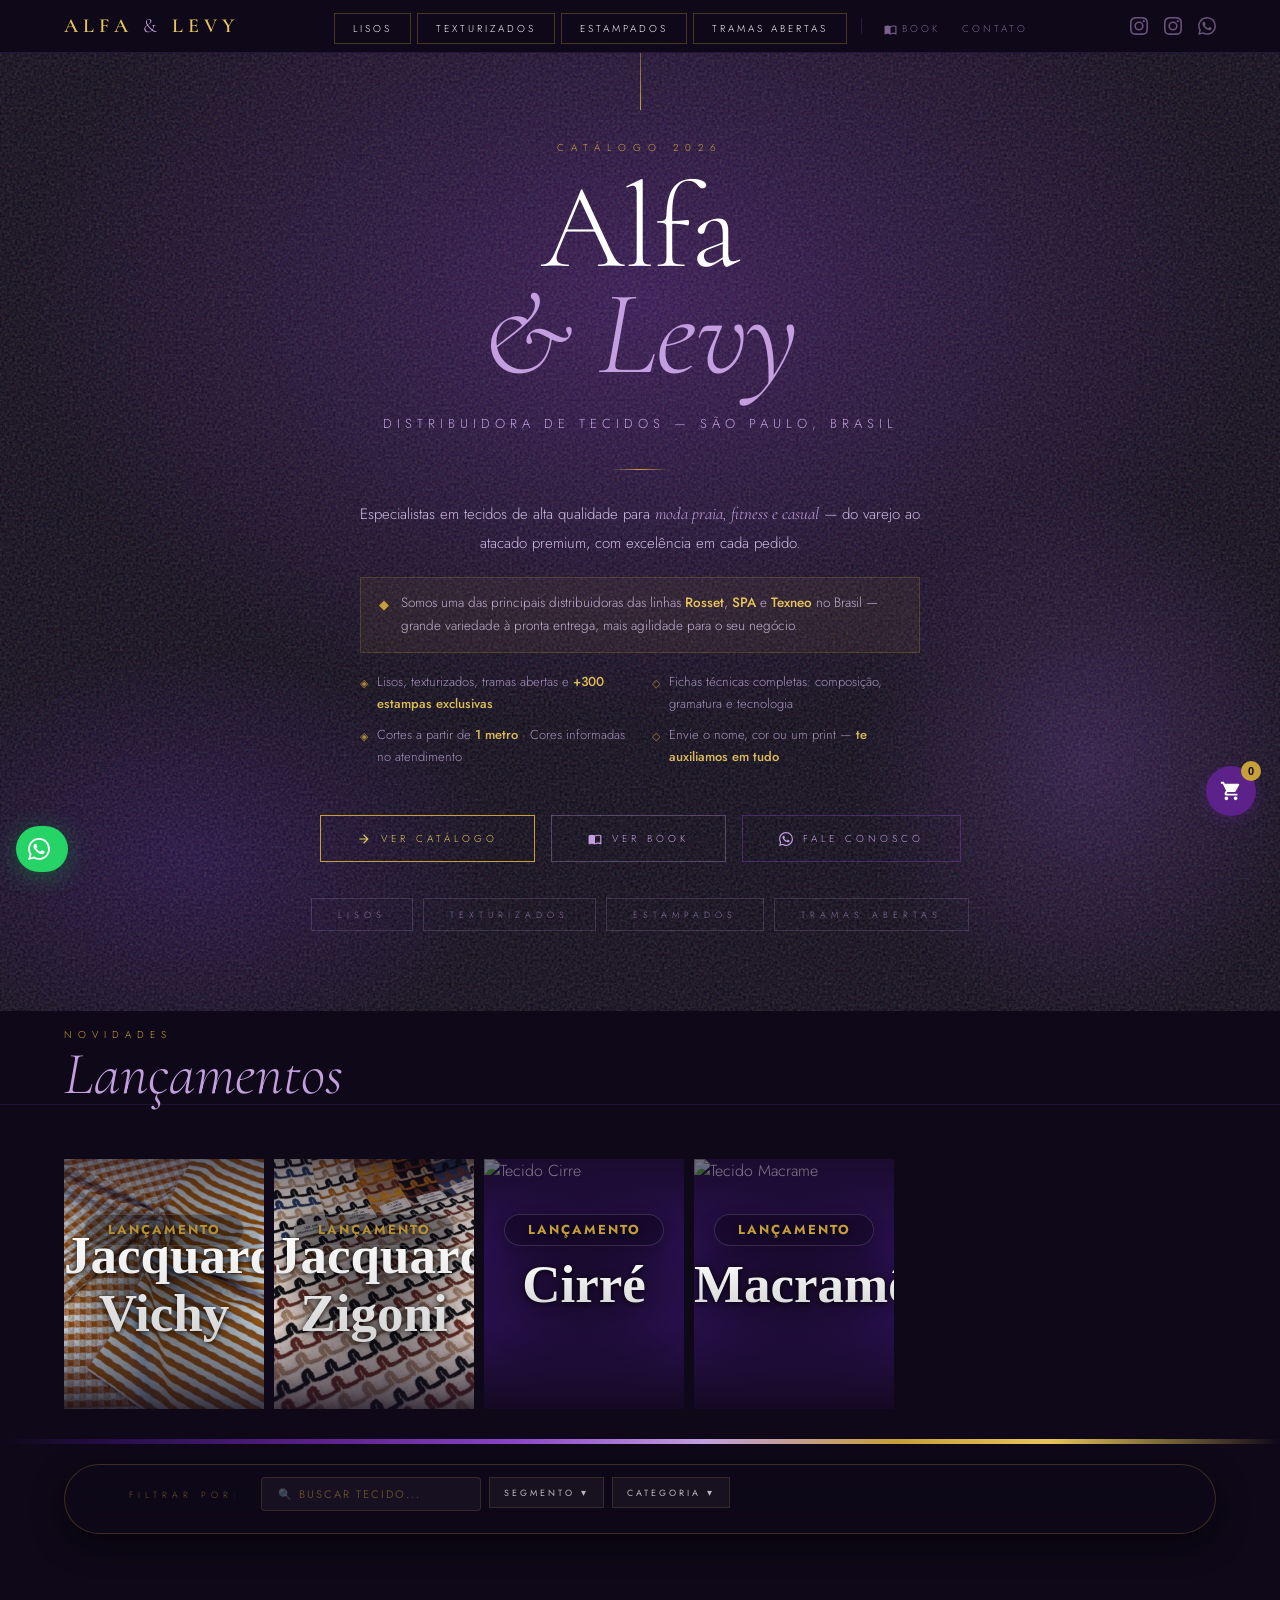
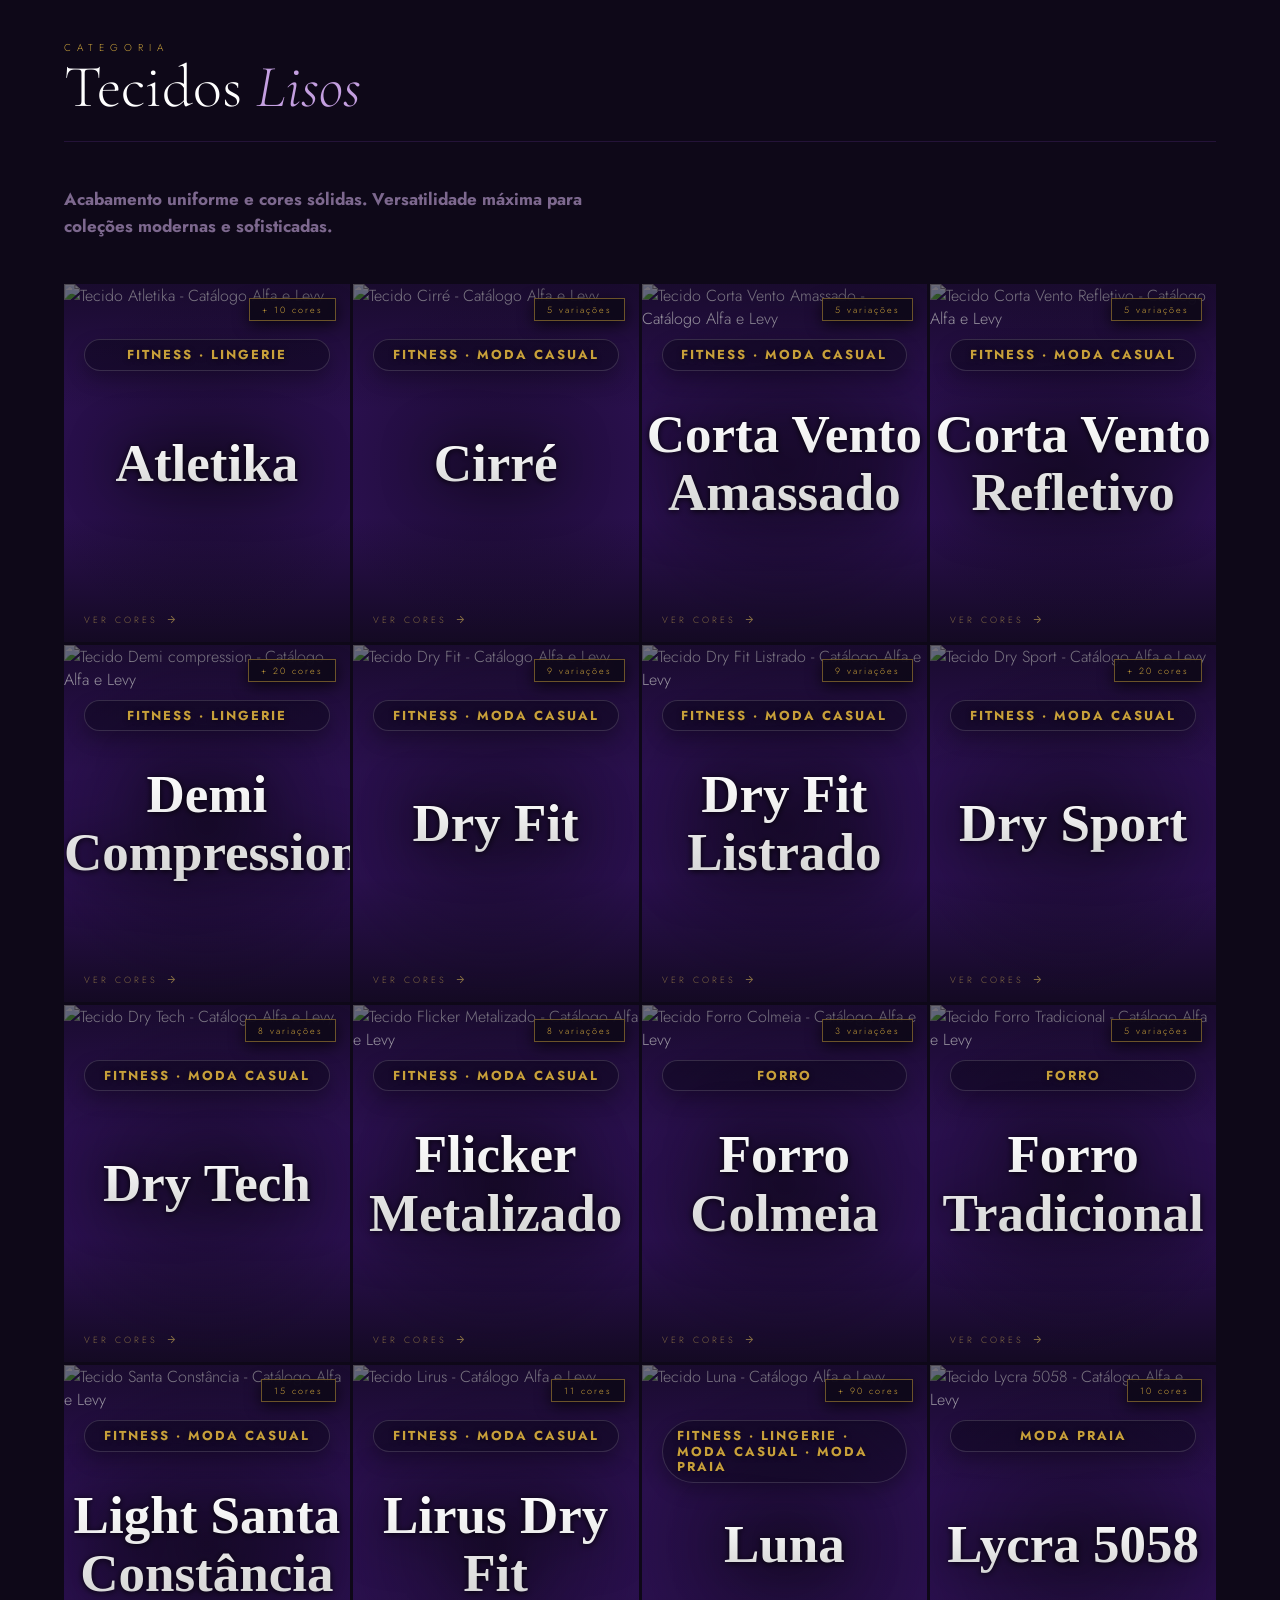
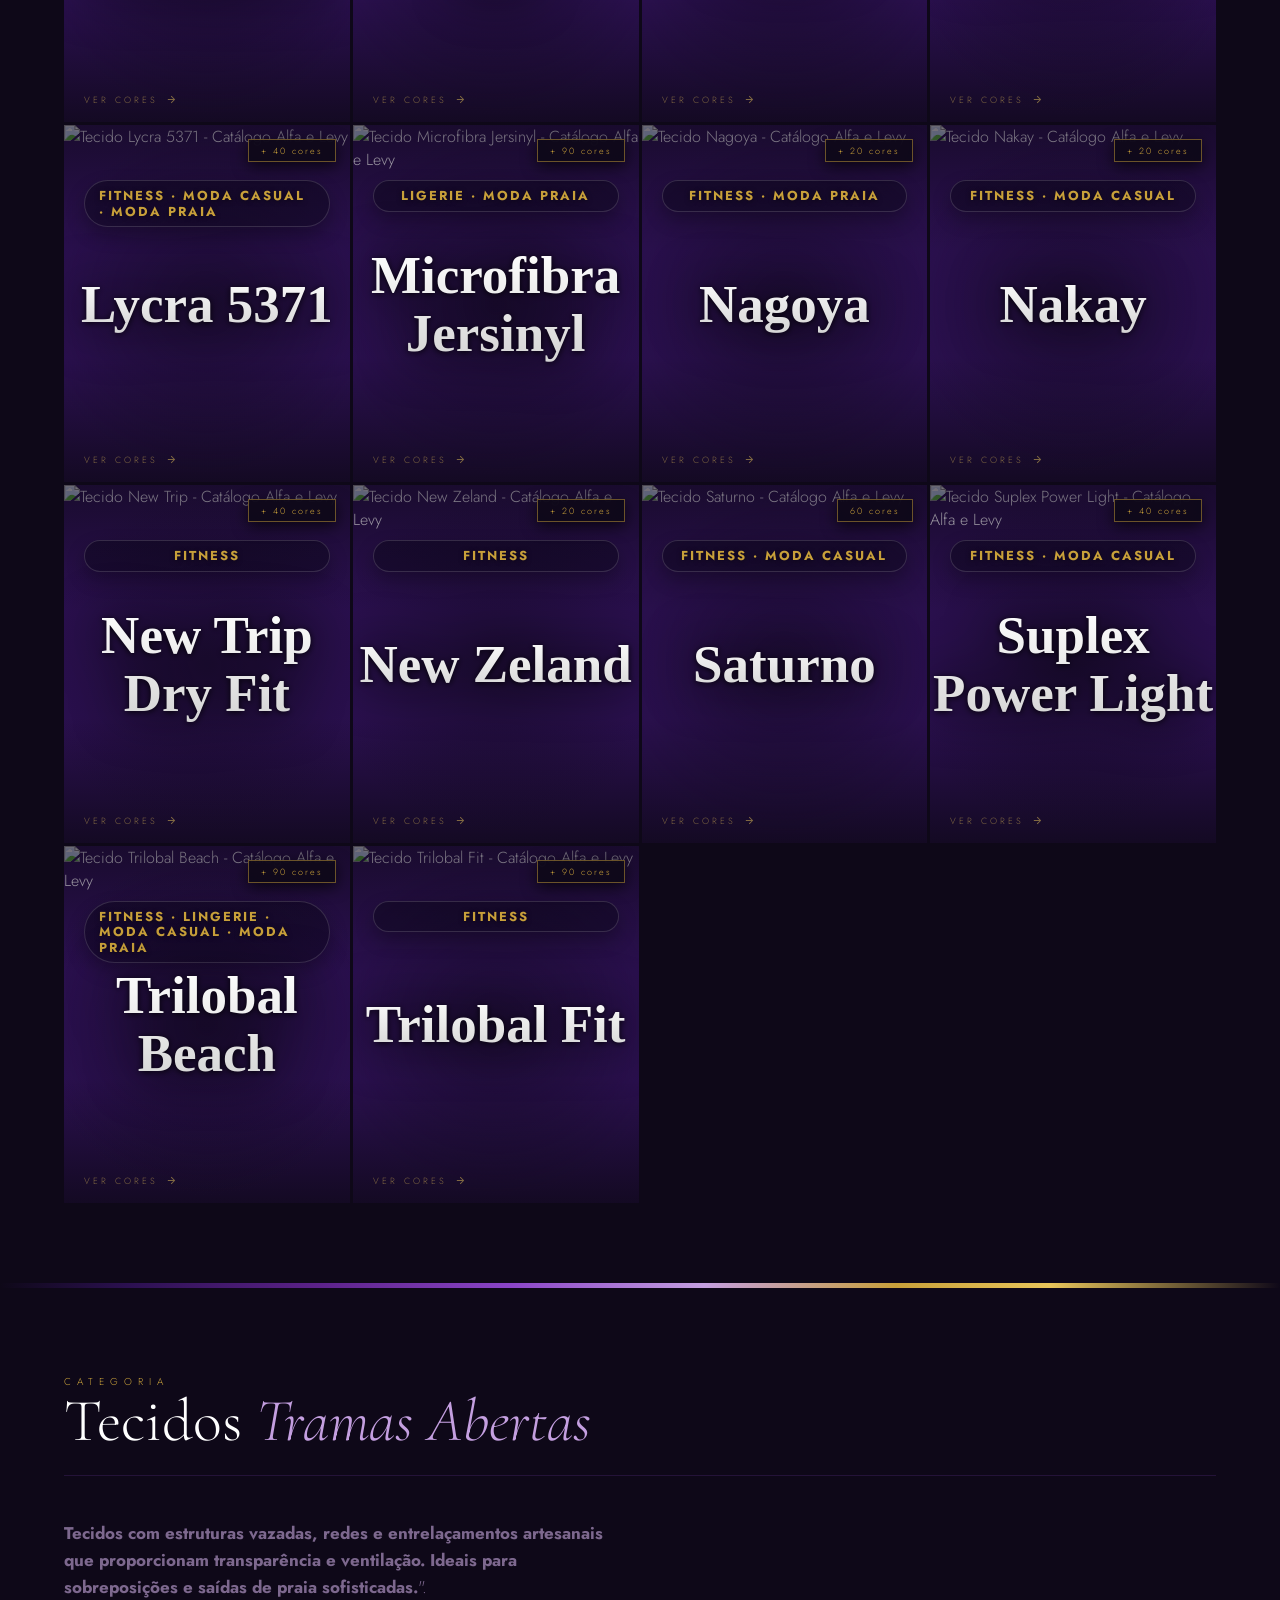
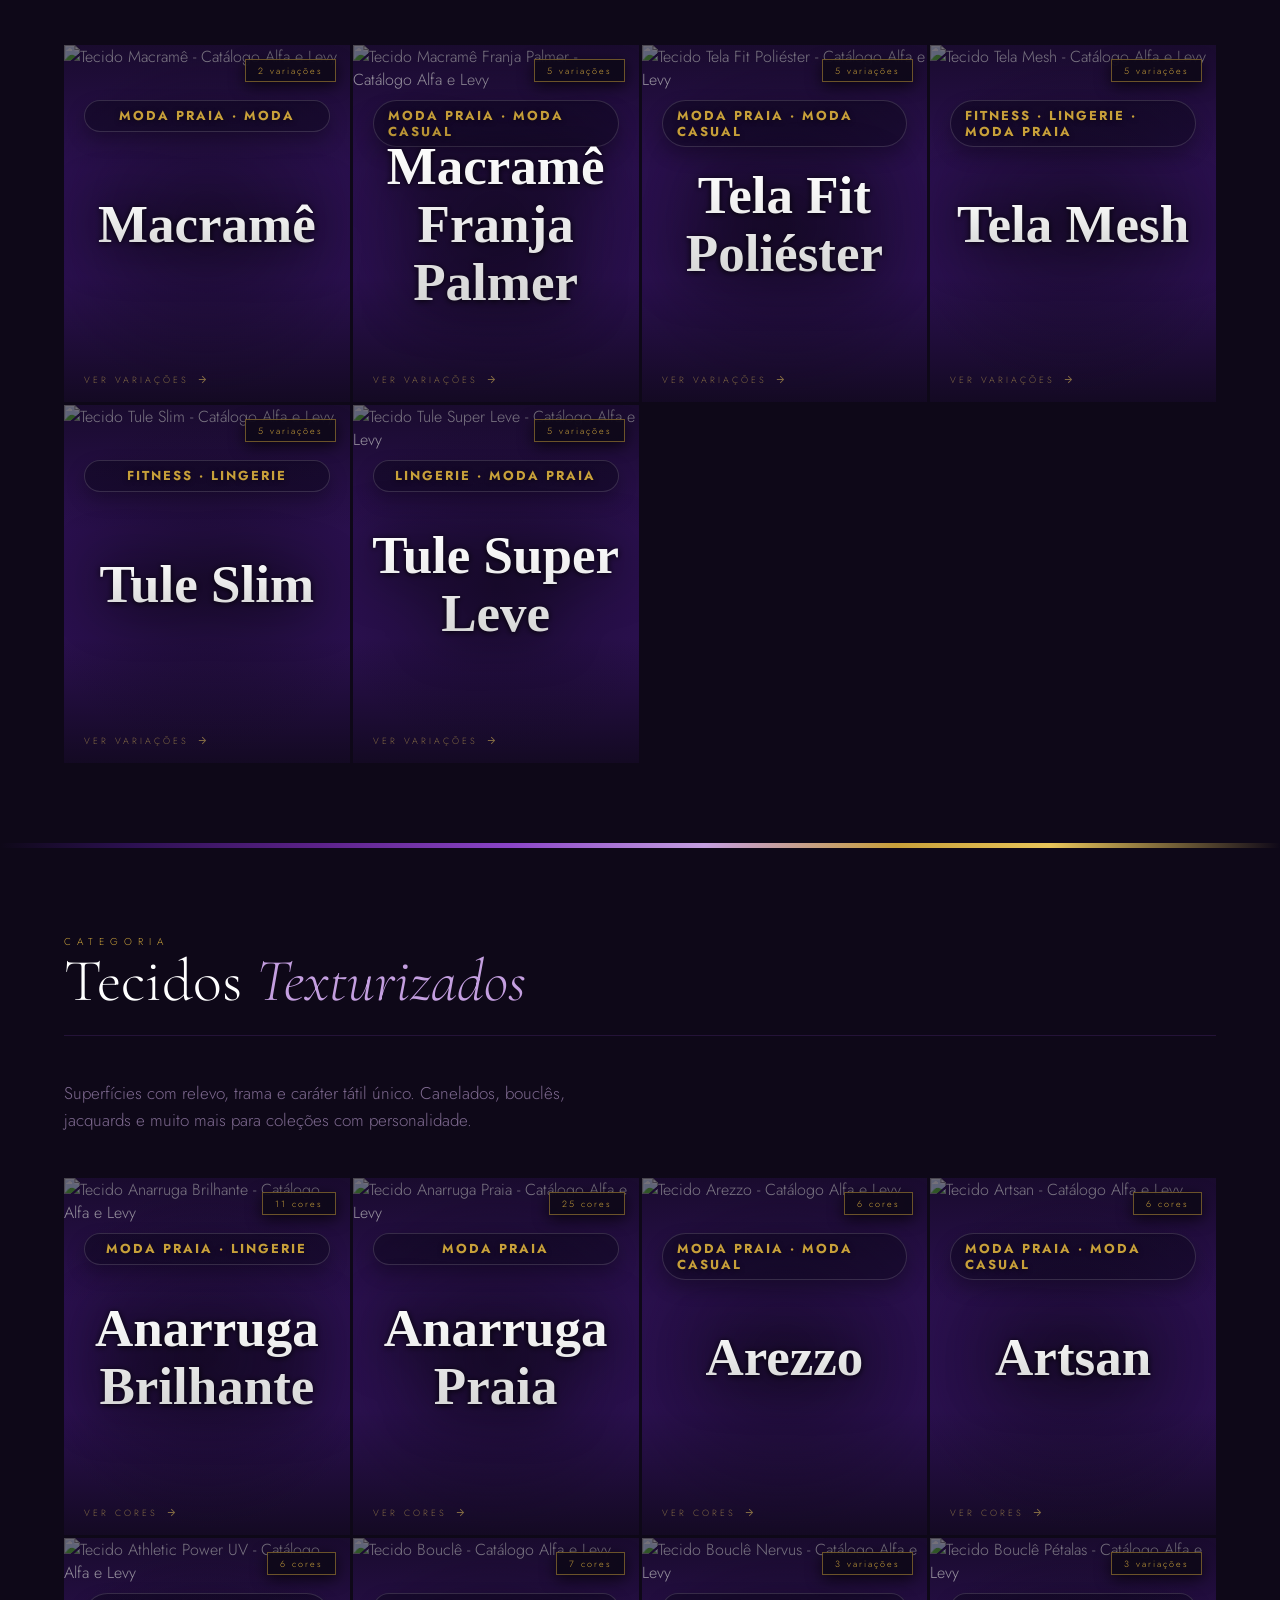
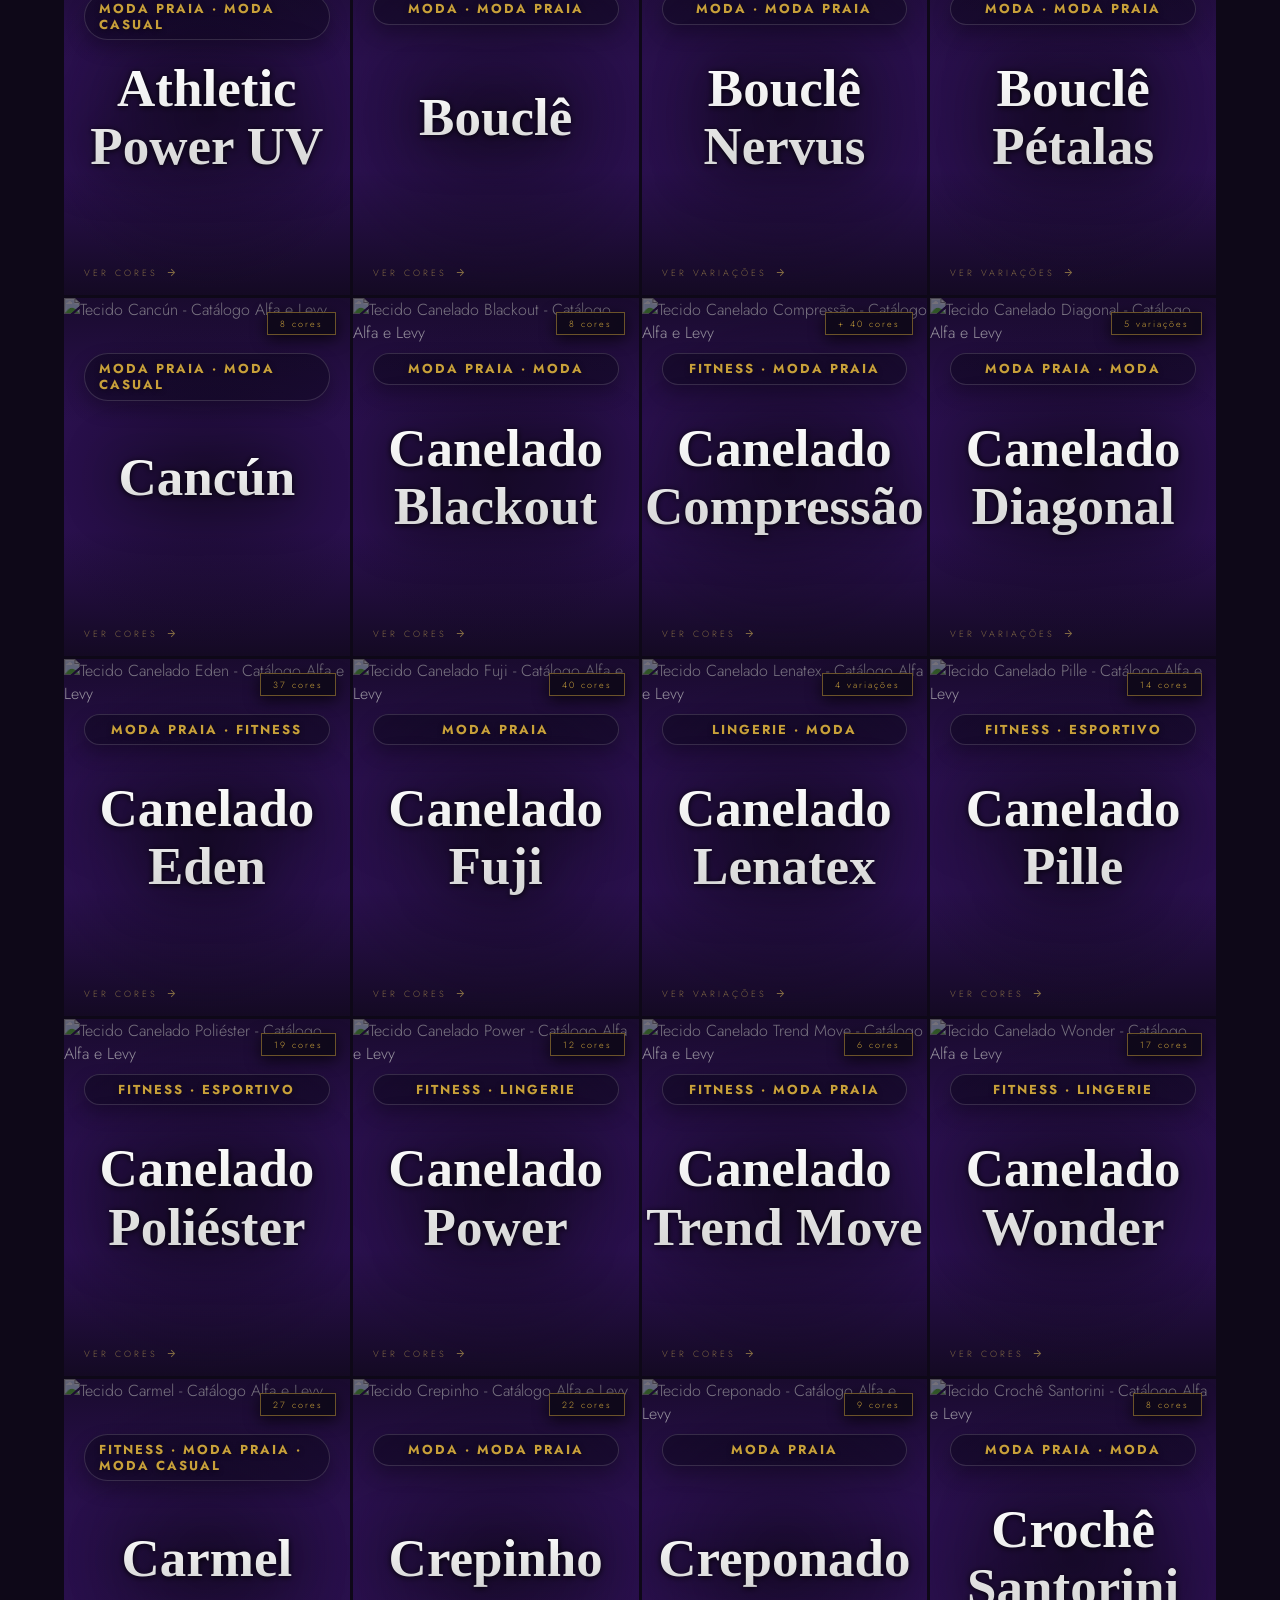
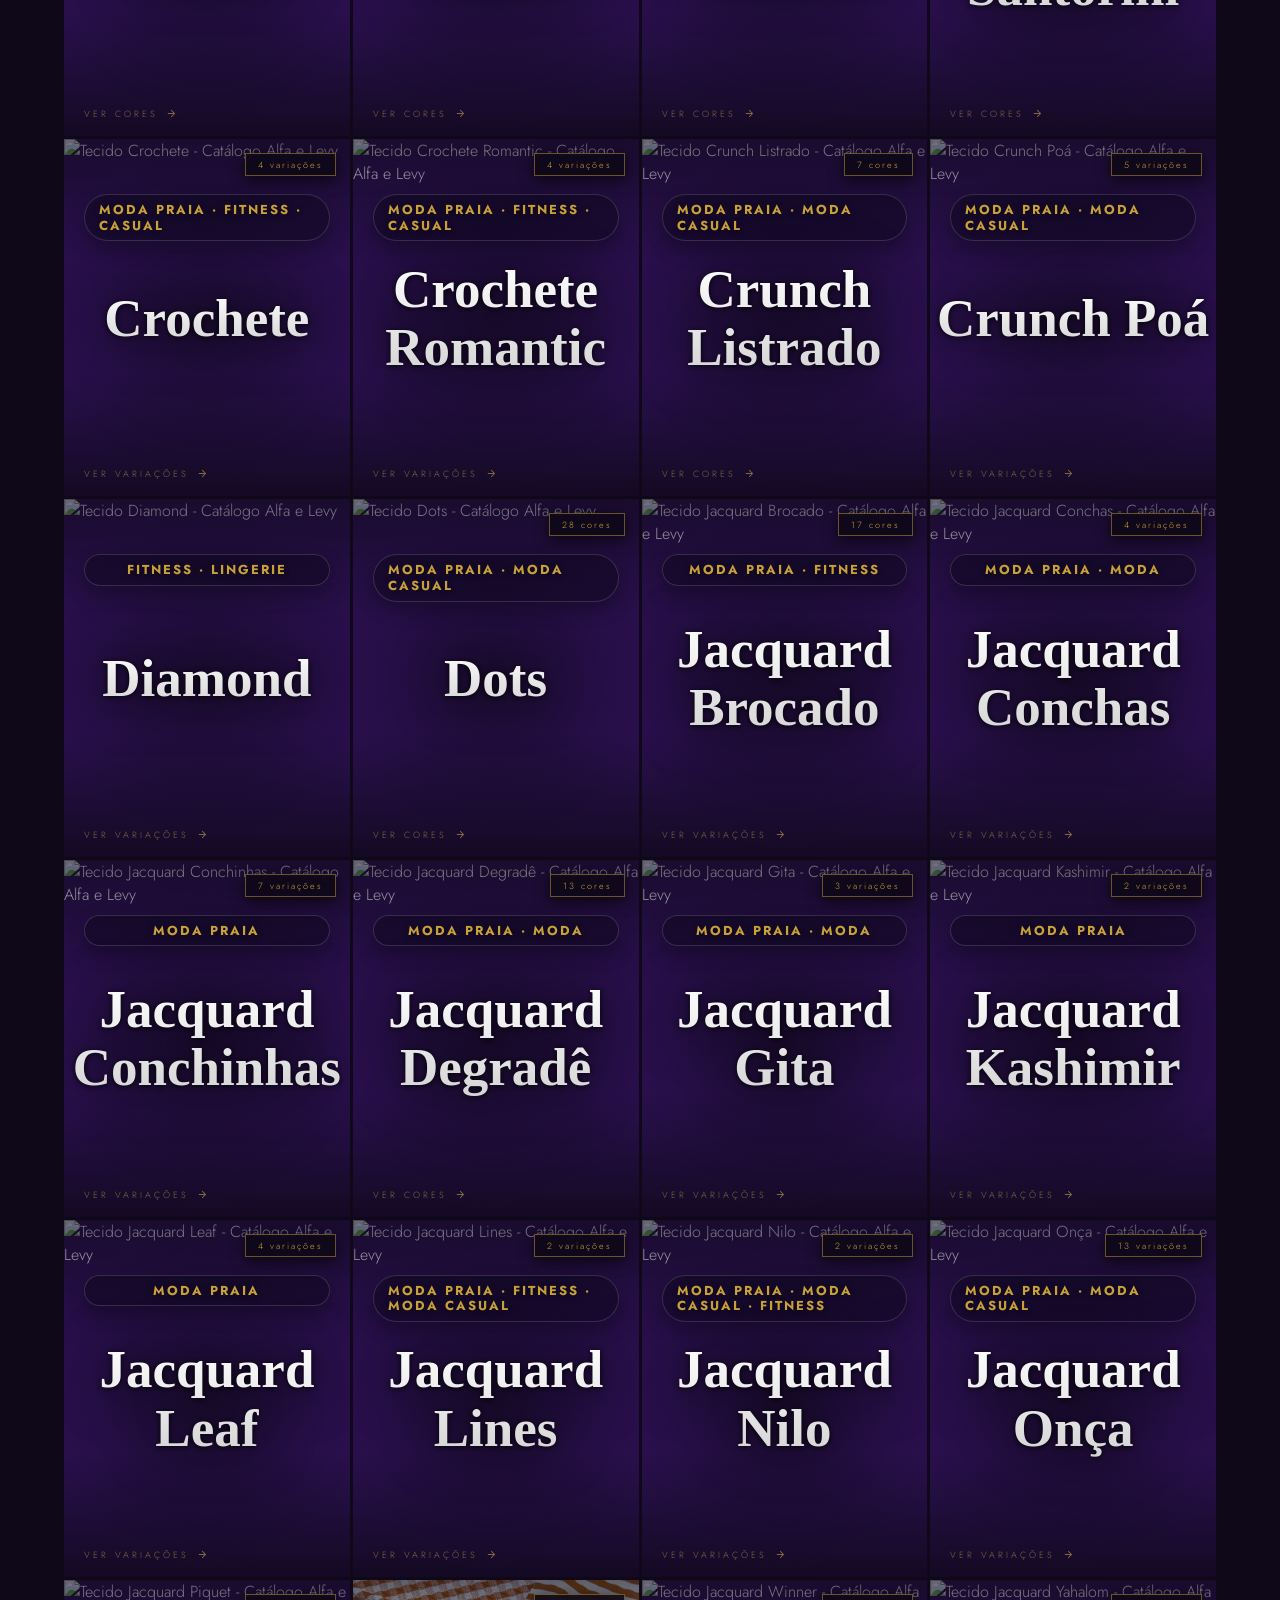
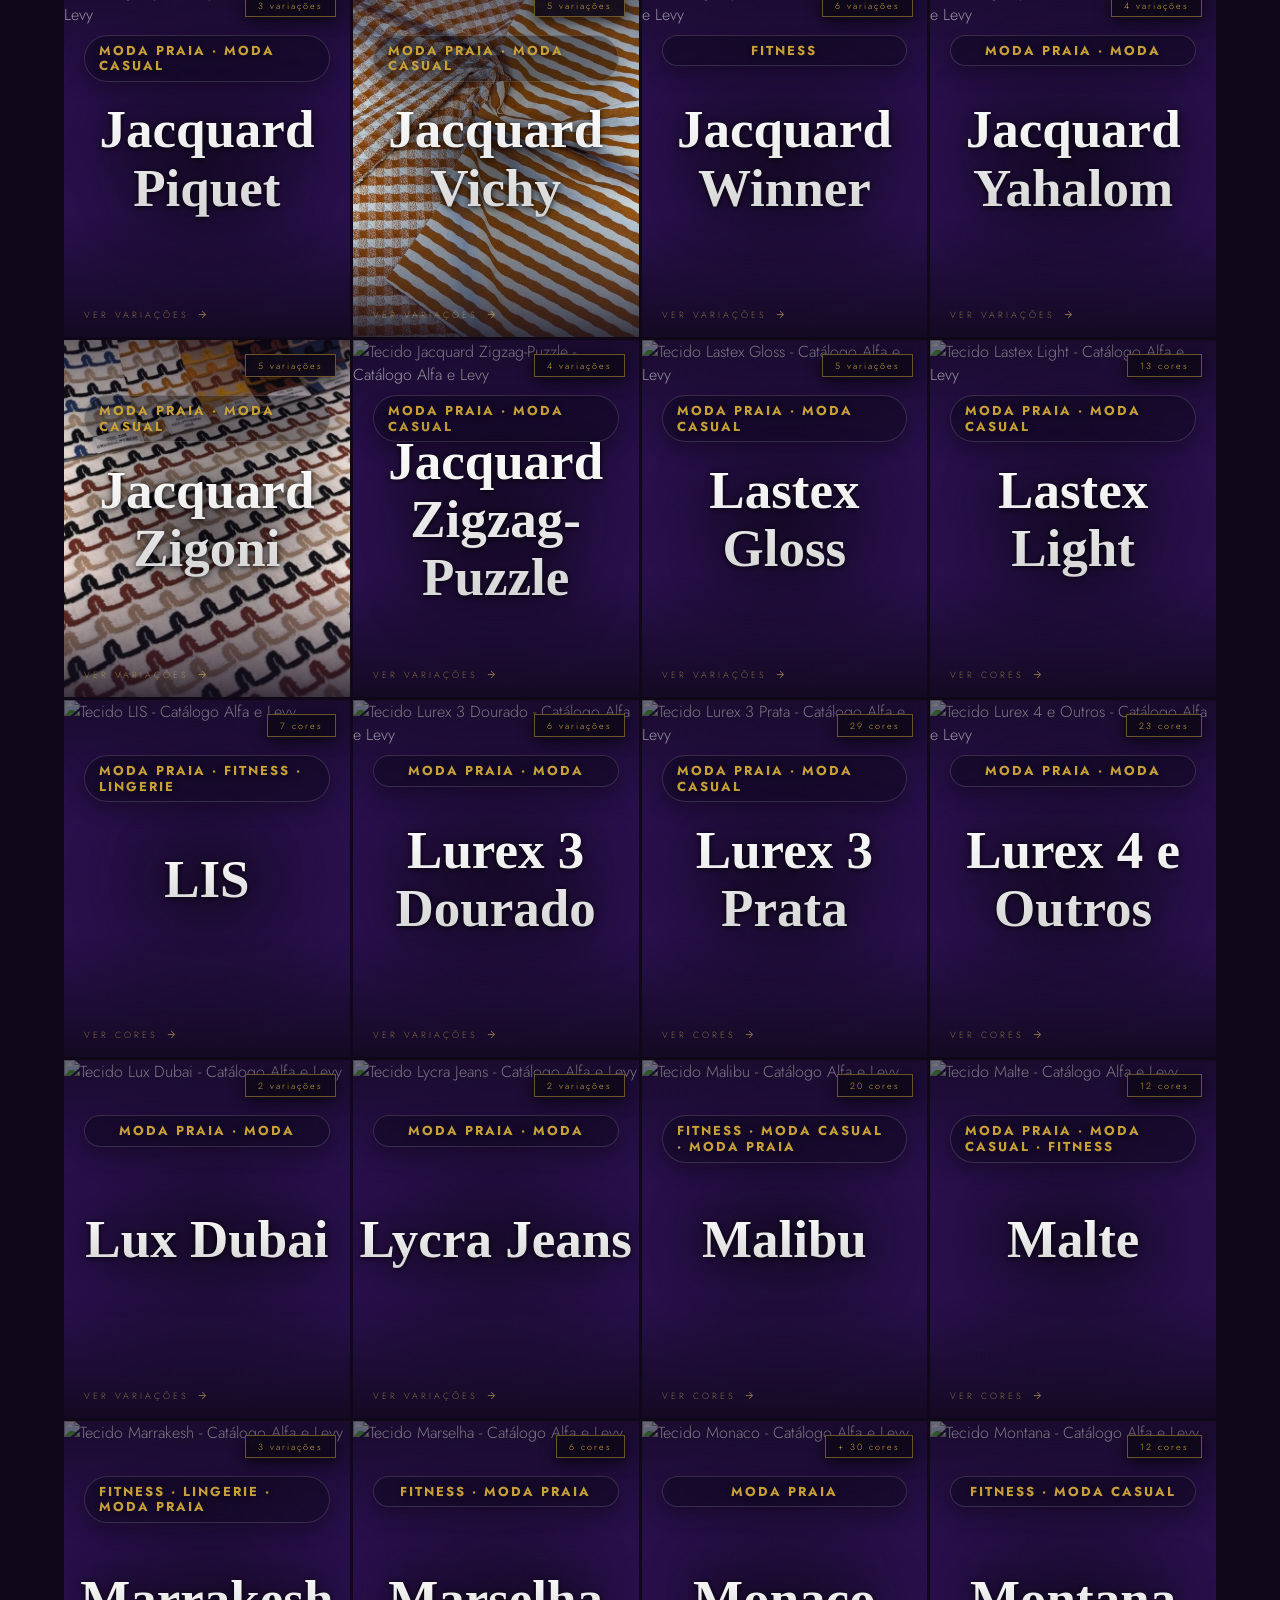
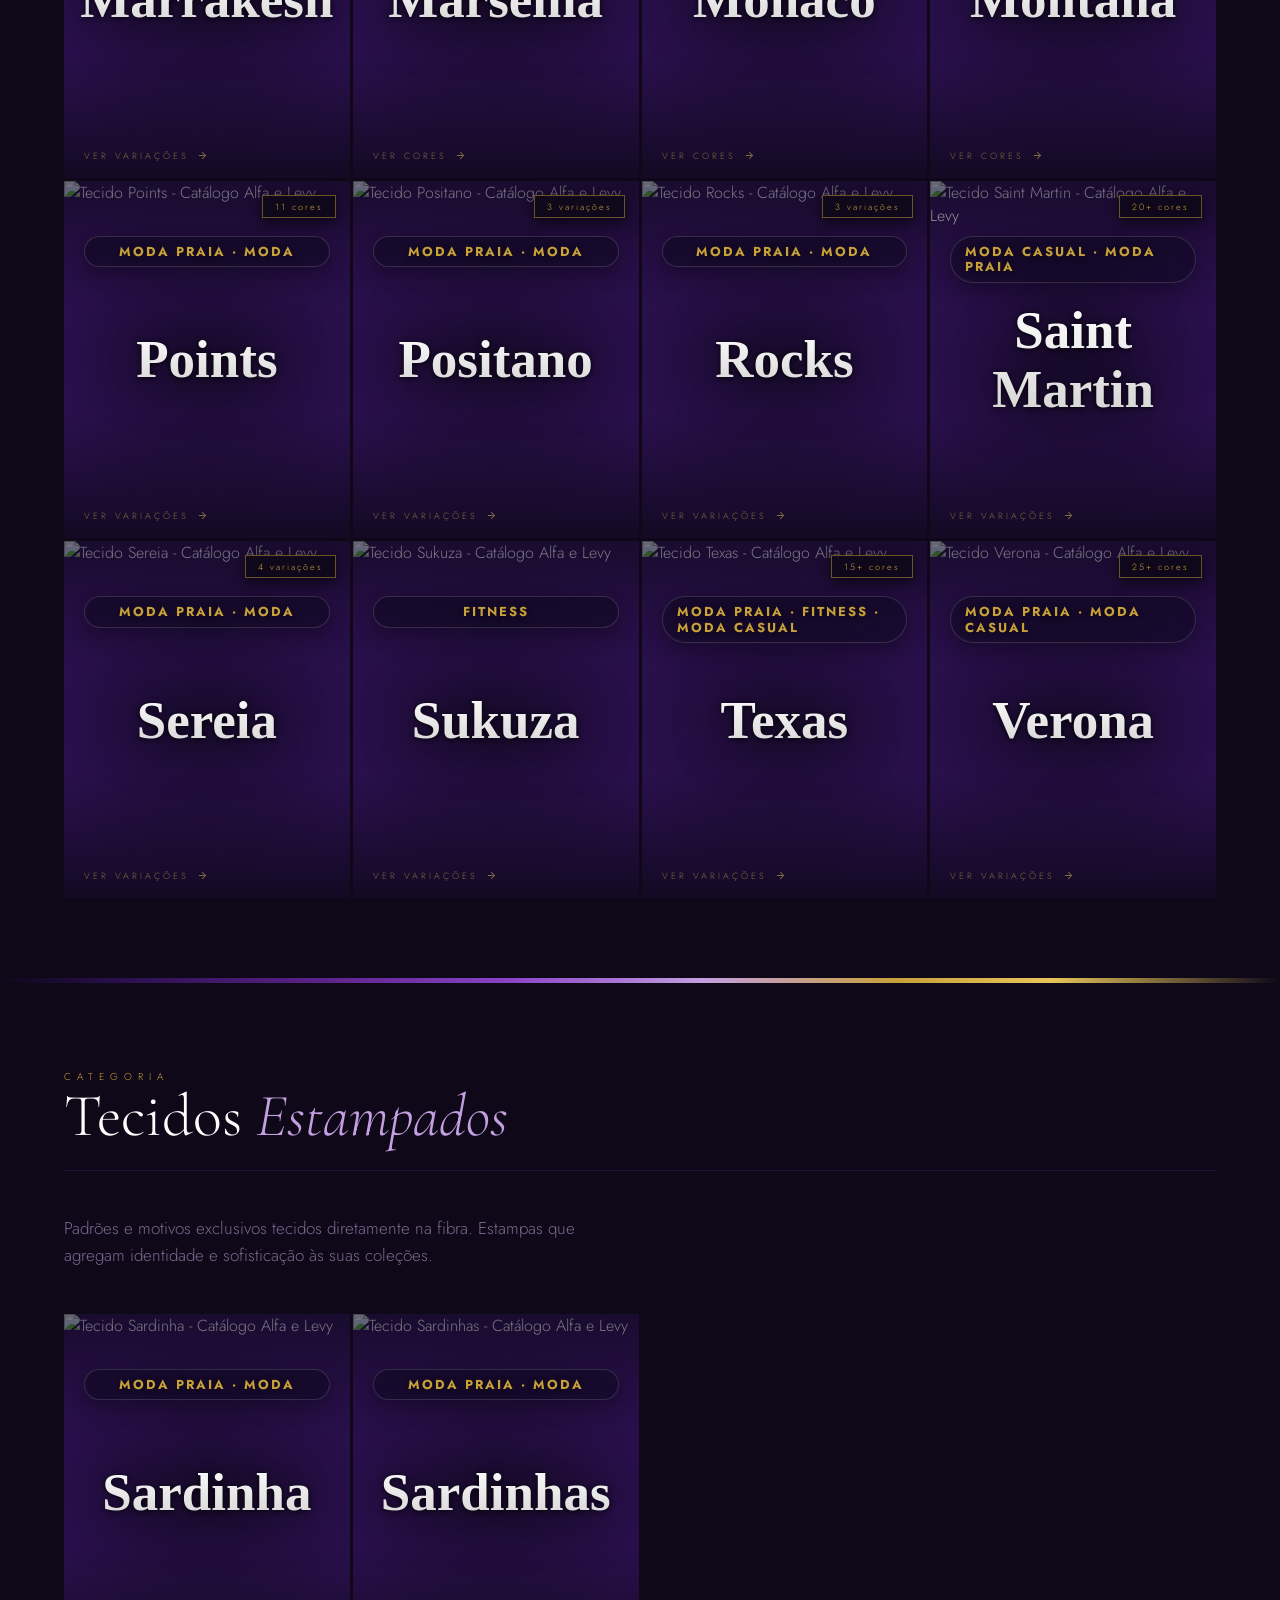
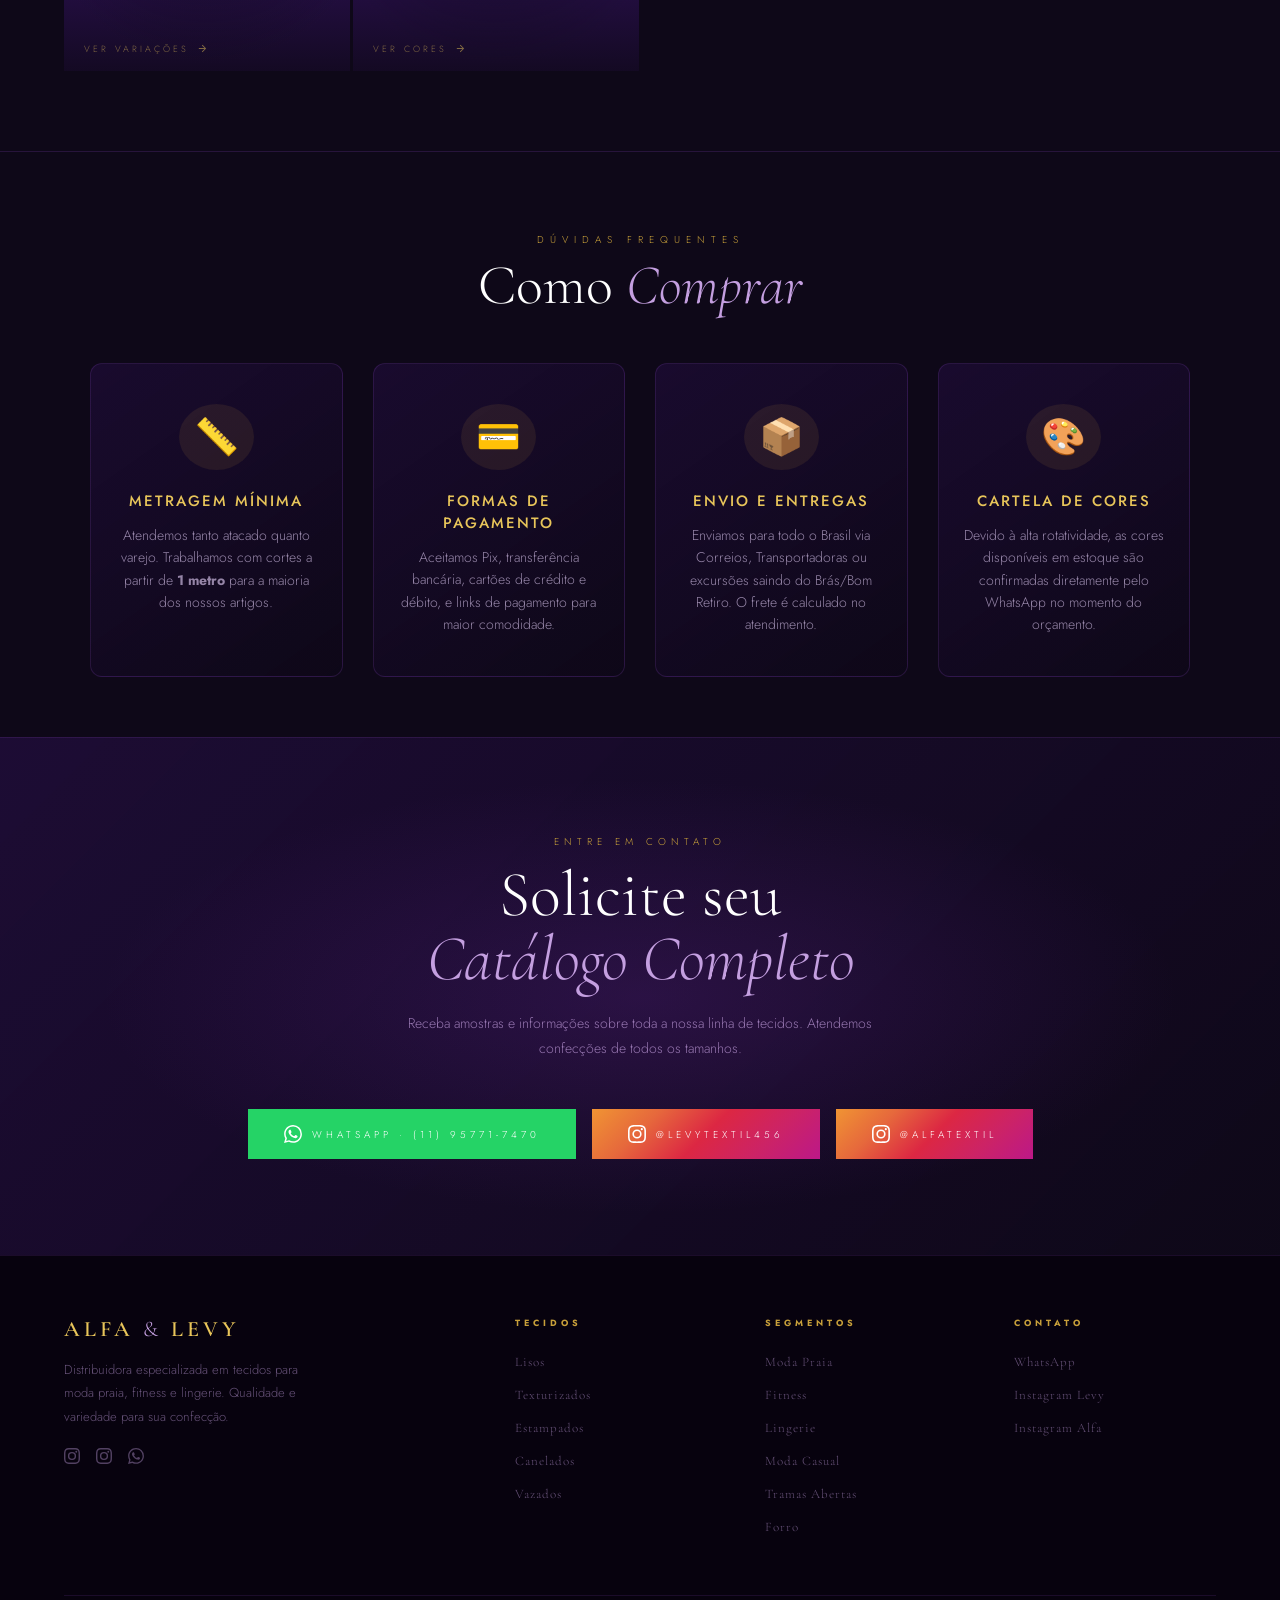
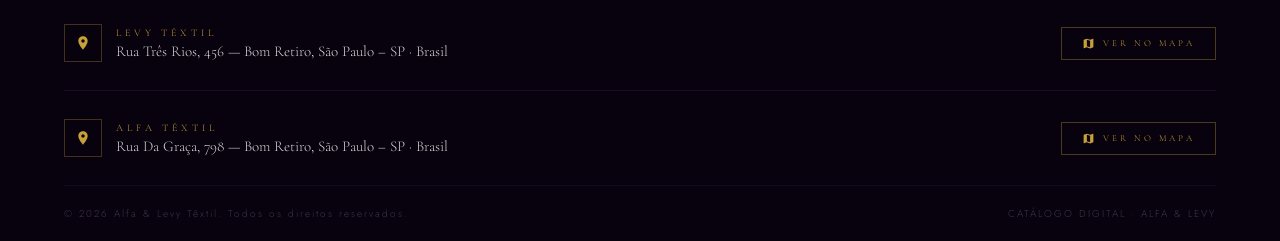
==== index.html @ cd40377a "atts" ====
<!DOCTYPE html>
<html lang="pt-BR">
<head>
<meta charset="UTF-8">
<meta name="viewport" content="width=device-width, initial-scale=1.0">
<meta name="description" content="Catálogo online da Alfa & Levy Têxtil. Especialistas em tecidos de alta qualidade para moda praia, fitness e casual. Conheça nossas linhas de Lisos, Texturizados, Estampados e Tramas Abertas.">
<meta name="keywords" content="tecidos, moda praia, moda fitness, atacado de tecidos, rosset, texneo, tecidos lisos, tecidos estampados, alfa e levy">
<title>Alfa & Levy Têxtil — Catálogo de Tecidos</title>
<link rel="icon" type="image/png" href="./images/icons/iconn.png">

<link rel="preconnect" href="https://fonts.googleapis.com">
<link rel="preconnect" href="https://fonts.gstatic.com" crossorigin>
<link rel="preload" as="style" href="https://fonts.googleapis.com/css2?family=Cormorant+Garamond:ital,wght@0,300;0,400;0,600;1,300;1,400&family=Jost:wght@200;300;400;500&display=swap">
<link href="https://fonts.googleapis.com/css2?family=Cormorant+Garamond:ital,wght@0,300;0,400;0,600;1,300;1,400&family=Jost:wght@200;300;400;500&display=swap" rel="stylesheet">

<link rel="stylesheet" href="css/style.css">
</head>
<body>

<!-- ═══════════════════════════════════════
     SVG ICONS (sprite oculto)
════════════════════════════════════════ -->
<svg style="display:none" xmlns="http://www.w3.org/2000/svg">
  <symbol id="ico-whatsapp" viewBox="0 0 24 24"><path d="M17.472 14.382c-.297-.149-1.758-.867-2.03-.967-.273-.099-.471-.148-.67.15-.197.297-.767.966-.94 1.164-.173.199-.347.223-.644.075-.297-.15-1.255-.463-2.39-1.475-.883-.788-1.48-1.761-1.653-2.059-.173-.297-.018-.458.13-.606.134-.133.298-.347.446-.52.149-.174.198-.298.298-.497.099-.198.05-.371-.025-.52-.075-.149-.669-1.612-.916-2.207-.242-.579-.487-.5-.669-.51-.173-.008-.371-.01-.57-.01-.198 0-.52.074-.792.372-.272.297-1.04 1.016-1.04 2.479 0 1.462 1.065 2.875 1.213 3.074.149.198 2.096 3.2 5.077 4.487.709.306 1.262.489 1.694.625.712.227 1.36.195 1.871.118.571-.085 1.758-.719 2.006-1.413.248-.694.248-1.289.173-1.413-.074-.124-.272-.198-.57-.347m-5.421 7.403h-.004a9.87 9.87 0 01-5.031-1.378l-.361-.214-3.741.982.998-3.648-.235-.374a9.86 9.86 0 01-1.51-5.26c.001-5.45 4.436-9.884 9.888-9.884 2.64 0 5.122 1.03 6.988 2.898a9.825 9.825 0 012.893 6.994c-.003 5.45-4.437 9.884-9.885 9.884m8.413-18.297A11.815 11.815 0 0012.05 0C5.495 0 .16 5.335.157 11.892c0 2.096.547 4.142 1.588 5.945L.057 24l6.305-1.654a11.882 11.882 0 005.683 1.448h.005c6.554 0 11.89-5.335 11.893-11.893a11.821 11.821 0 00-3.48-8.413z"/></symbol>
  <symbol id="ico-instagram" viewBox="0 0 24 24"><path d="M12 2.163c3.204 0 3.584.012 4.85.07 3.252.148 4.771 1.691 4.919 4.919.058 1.265.069 1.645.069 4.849 0 3.205-.012 3.584-.069 4.849-.149 3.225-1.664 4.771-4.919 4.919-1.266.058-1.644.07-4.85.07-3.204 0-3.584-.012-4.849-.07-3.26-.149-4.771-1.699-4.919-4.92-.058-1.265-.07-1.644-.07-4.849 0-3.204.013-3.583.07-4.849.149-3.227 1.664-4.771 4.919-4.919 1.266-.057 1.645-.069 4.849-.069zM12 0C8.741 0 8.333.014 7.053.072 2.695.272.273 2.69.073 7.052.014 8.333 0 8.741 0 12c0 3.259.014 3.668.072 4.948.2 4.358 2.618 6.78 6.98 6.98C8.333 23.986 8.741 24 12 24c3.259 0 3.668-.014 4.948-.072 4.354-.2 6.782-2.618 6.979-6.98.059-1.28.073-1.689.073-4.948 0-3.259-.014-3.667-.072-4.947-.196-4.354-2.617-6.78-6.979-6.98C15.668.014 15.259 0 12 0zm0 5.838a6.162 6.162 0 100 12.324 6.162 6.162 0 000-12.324zM12 16a4 4 0 110-8 4 4 0 010 8zm6.406-11.845a1.44 1.44 0 100 2.881 1.44 1.44 0 000-2.881z"/></symbol>
  <symbol id="ico-arrow" viewBox="0 0 24 24"><path d="M12 4l-1.41 1.41L16.17 11H4v2h12.17l-5.58 5.59L12 20l8-8-8-8z"/></symbol>
  <symbol id="ico-location" viewBox="0 0 24 24"><path d="M12 2C8.13 2 5 5.13 5 9c0 5.25 7 13 7 13s7-7.75 7-13c0-3.87-3.13-7-7-7zm0 9.5c-1.38 0-2.5-1.12-2.5-2.5s1.12-2.5 2.5-2.5 2.5 1.12 2.5 2.5-1.12 2.5-2.5 2.5z"/></symbol>
  <symbol id="ico-map" viewBox="0 0 24 24"><path d="M20.5 3l-.16.03L15 5.1 9 3 3.36 4.9c-.21.07-.36.25-.36.48V20.5c0 .28.22.5.5.5l.16-.03L9 18.9l6 2.1 5.64-1.9c.21-.07.36-.25.36-.48V3.5c0-.28-.22-.5-.5-.5zM15 19l-6-2.11V5l6 2.11V19z"/></symbol>
  <symbol id="ico-cart" viewBox="0 0 24 24"><path d="M7 18c-1.1 0-1.99.9-1.99 2S5.9 22 7 22s2-.9 2-2-.9-2-2-2zM1 2v2h2l3.6 7.59-1.35 2.45c-.16.28-.25.61-.25.96 0 1.1.9 2 2 2h12v-2H7.42c-.14 0-.25-.11-.25-.25l.03-.12.9-1.63h7.45c.75 0 1.41-.41 1.75-1.03l3.58-6.49c.08-.14.12-.31.12-.48 0-.55-.45-1-1-1H5.21l-.94-2H1zm16 16c-1.1 0-1.99.9-1.99 2s.89 2 1.99 2 2-.9 2-2-.9-2-2-2z"/></symbol>

</svg>

<!-- ═══════════════════════════════════════
     NAV
════════════════════════════════════════ -->
<nav>
  <div class="logo">Alfa <span>&</span> Levy</div>
  <ul class="nav-links">
    <li><a href="#lisos" class="nav-cat">Lisos</a></li>
    <li><a href="#texturizados" class="nav-cat">Texturizados</a></li>
    <li><a href="#estampados" class="nav-cat">Estampados</a></li>
    <li><a href="#tramas" class="nav-cat">Tramas Abertas</a></li>
    <li><div class="nav-sep"></div></li>
    <li>
      <a href="book.html" class="nav-plain nav-book">
        <svg style="width:13px;height:13px;fill:currentColor;vertical-align:middle;margin-right:5px" viewBox="0 0 24 24"><path d="M21 5c-1.11-.35-2.33-.5-3.5-.5-1.95 0-4.05.4-5.5 1.5-1.45-1.1-3.55-1.5-5.5-1.5S2.45 4.9 1 6v14.65c0 .25.25.5.5.5.1 0 .15-.05.25-.05C3.1 20.45 5.05 20 6.5 20c1.95 0 4.05.4 5.5 1.5 1.35-.85 3.8-1.5 5.5-1.5 1.65 0 3.35.3 4.75 1.05.1.05.15.05.25.05.25 0 .5-.25.5-.5V6c-.6-.45-1.25-.75-2-1zm0 13.5c-1.1-.35-2.3-.5-3.5-.5-1.7 0-4.15.65-5.5 1.5V8c1.35-.85 3.8-1.5 5.5-1.5 1.2 0 2.4.15 3.5.5v11.5z"/>
</svg>Book
      </a>
    </li>
    <li><a href="#contato" class="nav-plain">Contato</a></li>
  </ul>
  <div class="nav-social">
    
    
    <a href="https://www.instagram.com/levytextil456?igsh=MTBrZHpmNmk1cnc5Yg==" target="_blank" title="Instagram Levy"><svg><use href="#ico-instagram"/>
</svg></a>
    <a href="https://www.instagram.com/alfatextil/" target="_blank" title="Instagram Alfa"><svg><use href="#ico-instagram"/>
</svg></a>
    <a href="https://wa.me/5511957717470" target="_blank" title="WhatsApp"><svg><use href="#ico-whatsapp"/>
</svg></a>
  </div>
</nav>

<!-- ═══════════════════════════════════════
     HERO
════════════════════════════════════════ -->
<section class="hero">
  <div class="hero-bg"></div>
  <div class="hero-grain"></div>
  <div class="hero-line"></div>
  <p class="hero-eyebrow">Catálogo 2026</p>
  <h1 class="hero-title">Alfa <em>& Levy</em></h1>
  <p class="hero-sub">Distribuidora de Tecidos — São Paulo, Brasil</p>
  <div class="hero-divider"></div>
  <div class="hero-desc">
    <p class="hero-desc-lead">Especialistas em tecidos de alta qualidade para <em>moda praia, fitness e casual</em> — do varejo ao atacado premium, com excelência em cada pedido.</p>
    <div class="hero-desc-dist">
      <span class="hero-desc-dist-icon">◆</span>
      <p>Somos uma das principais distribuidoras das linhas <strong>Rosset</strong>, <strong>SPA</strong> e <strong>Texneo</strong> no Brasil — grande variedade à pronta entrega, mais agilidade para o seu negócio.</p>
    </div>
    <div class="hero-desc-grid">
      <div class="hero-desc-item">
        <span class="hero-desc-icon">◈</span>
        <span>Lisos, texturizados, tramas abertas e <strong>+300 estampas exclusivas</strong></span>
      </div>
      <div class="hero-desc-item">
        <span class="hero-desc-icon">◇</span>
        <span>Fichas técnicas completas: composição, gramatura e tecnologia</span>
      </div>
      <div class="hero-desc-item">
        <span class="hero-desc-icon">◈</span>
        <span>Cortes a partir de <strong>1 metro</strong> · Cores informadas no atendimento</span>
      </div>
      <div class="hero-desc-item">
        <span class="hero-desc-icon">◇</span>
        <span>Envie o nome, cor ou um print — <strong>te auxiliamos em tudo</strong></span>
      </div>
    </div>
  </div>
  <div class="hero-actions">
    <a href="#lisos" class="btn-primary"><svg><use href="#ico-arrow"/>
</svg> Ver Catálogo</a>
    <a href="book.html" class="btn-book">
      <svg style="width:14px;height:14px;fill:currentColor;flex-shrink:0" viewBox="0 0 24 24"><path d="M21 5c-1.11-.35-2.33-.5-3.5-.5-1.95 0-4.05.4-5.5 1.5-1.45-1.1-3.55-1.5-5.5-1.5S2.45 4.9 1 6v14.65c0 .25.25.5.5.5.1 0 .15-.05.25-.05C3.1 20.45 5.05 20 6.5 20c1.95 0 4.05.4 5.5 1.5 1.35-.85 3.8-1.5 5.5-1.5 1.65 0 3.35.3 4.75 1.05.1.05.15.05.25.05.25 0 .5-.25.5-.5V6c-.6-.45-1.25-.75-2-1zm0 13.5c-1.1-.35-2.3-.5-3.5-.5-1.7 0-4.15.65-5.5 1.5V8c1.35-.85 3.8-1.5 5.5-1.5 1.2 0 2.4.15 3.5.5v11.5z"/>
</svg> Ver Book
    </a>
    <a href="https://wa.me/5511957717470?text=Olá!%20Gostaria%20de%20saber%20mais%20sobre%20os%20tecidos." target="_blank" class="btn-secondary"><svg><use href="#ico-whatsapp"/>
</svg> Fale Conosco</a>
  </div>
  <div class="hero-cats">
    <a href="#lisos" class="hero-cat">Lisos</a>
    <a href="#texturizados" class="hero-cat">Texturizados</a>
    <a href="#estampados" class="hero-cat">Estampados</a>
    <a href="#tramas" class="hero-cat">Tramas Abertas</a>
  </div>
</section>


<!-- ═══════════════════════════════════════
     LANÇAMENTOS
════════════════════════════════════════ -->
<section class="launches-section">
  <div class="cat-section-header reveal" style="padding: 0 5vw; margin-top: 10px;">
    <div>
      <span class="cat-section-label">Novidades</span>
      <h2 class="cat-section-title"><em>Lançamentos</em></h2>
    </div>
    <div class="cat-section-line"></div>
  </div>
  
  <div class="launches-scroll reveal">
    <div class="launches-track">
      <!-- Card 1 -->
      <div class="fabric-card" style="min-width: 180px; height: 250px;" data-key="JACQUARD_VICHY" onclick="openFabric('JACQUARD_VICHY')">
        <img src="images/tecidos/TEXTURIZADOS/JACQUARD_VICHY/page-01.jpg" alt="Tecido Jacquard Vichy" loading="lazy">
        <div class="fabric-overlay"></div>
        <div class="fabric-info">
          <span class="fabric-name">Jacquard Vichy</span>
          <span class="fabric-tag">Lançamento</span>
        </div>
      </div>
      <!-- Card 2 -->
      <div class="fabric-card" style="min-width: 180px; height: 250px;" data-key="JACQUARD_ZIGONI" onclick="openFabric('JACQUARD_ZIGONI')">
        <img src="images/tecidos/TEXTURIZADOS/JACQUARD_ZIGONI/page-01.jpg" alt="Tecido Jacquard Zigoni" loading="lazy">
        <div class="fabric-overlay"></div>
        <div class="fabric-info">
          <span class="fabric-name">Jacquard Zigoni</span>
          <span class="fabric-tag">Lançamento</span>
        </div>
      </div>
      <!-- Card 3 -->
      <div class="fabric-card" style="min-width: 180px; height: 250px;" data-key="CIRRE" onclick="openFabric('CIRRE')">
        <img src="images/tecidos/LISOS/CIRRE/page-01.jpg" alt="Tecido Cirre" loading="lazy">
        <div class="fabric-overlay"></div>
        <div class="fabric-info">
          <span class="fabric-name">Cirré</span>
          <span class="fabric-tag">Lançamento</span>
        </div>
      </div>
      <!-- Card 4 -->
      <div class="fabric-card" style="min-width: 180px; height: 250px;" data-key="MACRAME" onclick="openFabric('MACRAME')">
        <img src="images/tecidos/TRAMAS/MACRAME/page-01.jpg" alt="Tecido Macrame" loading="lazy">
        <div class="fabric-overlay"></div>
        <div class="fabric-info">
          <span class="fabric-name">Macramê</span>
          <span class="fabric-tag">Lançamento</span>
        </div>
      </div>
    </div>
  </div>
</section>

<div class="band"></div>

<!-- ═══════════════════════════════════════
     FILTROS
════════════════════════════════════════ -->
<div class="filter-bar" id="filterBar">
  <div class="filter-bar-inner">
    <span class="filter-bar-label">Filtrar por:</span>
    <div class="filter-groups">

      <div class="filter-group">
        <input type="text" id="searchInput" class="search-input" placeholder="🔍 Buscar tecido..." onkeyup="applyFilters()">
      </div>

      <div class="filter-group">
        <button class="filter-group-toggle" onclick="toggleFilterGroup(this)">
          Segmento <span class="filter-arrow">▾</span>
        </button>
        <div class="filter-group-items">
          <label class="filter-item"><input type="checkbox" value="Moda Praia" onchange="applyFilters()"><span>Moda Praia</span></label>
          <label class="filter-item"><input type="checkbox" value="Fitness"    onchange="applyFilters()"><span>Fitness</span></label>
          <label class="filter-item"><input type="checkbox" value="Lingerie"   onchange="applyFilters()"><span>Lingerie</span></label>
          <label class="filter-item"><input type="checkbox" value="Moda Casual"onchange="applyFilters()"><span>Moda Casual</span></label>
          <label class="filter-item"><input type="checkbox" value="Forro"       onchange="applyFilters()"><span>Forro</span></label>
        </div>
      </div>

      <div class="filter-group">
        <button class="filter-group-toggle" onclick="toggleFilterGroup(this)">
          Categoria <span class="filter-arrow">▾</span>
        </button>
        <div class="filter-group-items">
          <label class="filter-item"><input type="checkbox" value="LISOS"        onchange="applyFilters()"><span>Lisos</span></label>
          <label class="filter-item"><input type="checkbox" value="TEXTURIZADOS" onchange="applyFilters()"><span>Texturizados</span></label>
          <label class="filter-item"><input type="checkbox" value="ESTAMPADOS"   onchange="applyFilters()"><span>Estampados</span></label>
          <label class="filter-item"><input type="checkbox" value="TRAMAS" onchange="applyFilters()"><span>Tramas Abertas</span></label>
        </div>
      </div>

    </div>
    <button class="filter-clear" onclick="clearFilters()" id="btnClearFilters" style="display:none">✕ Limpar</button>
  </div>
  <div class="filter-active-tags" id="filterActiveTags"></div>
</div>

<!-- ═══════════════════════════════════════
     LISOS
════════════════════════════════════════ -->
<div id="lisos" class="cat-section">
  <div class="cat-section-header reveal">
    <div>
      <span class="cat-section-label">Categoria</span>
      <h2 class="cat-section-title">Tecidos <em>Lisos</em></h2>
    </div>
    <div class="cat-section-line"></div>
  </div>
  <p class="cat-section-desc reveal"><strong>Acabamento uniforme e cores sólidas. Versatilidade máxima para coleções modernas e sofisticadas.</strong></p>
</div>

<div class="fabrics-wrap">
  <div class="fabrics-grid reveal">


    <div class="fabric-card" data-key="ATLETIKA" onclick="openFabric('ATLETIKA')">
      <img src="images/tecidos/LISOS/ATLETIKA/page-01.jpg" alt="Tecido Atletika - Catálogo Alfa e Levy" loading="lazy">
      <div class="fabric-overlay"></div>
      <span class="fabric-pages-badge">+ 10 cores</span>
      <div class="fabric-info">
        <span class="fabric-name">Atletika</span>
        <span class="fabric-tag">Fitness · Lingerie</span>
        <p class="fabric-desc">Base em microfibra de superfície brilhante perolada. De composição bi-elástica, comprime de forma ajustada, ou seja, somente onde é exigida essa função. Oferece compressão muscular perfeita, diminuindo as vibrações e as tensões musculares, melhorando o desempenho atlético. Indicado também para o segmento de shapewear, combinando funcionalidade e estilo.</p>
        <span class="fabric-cta">Ver cores <svg style="width:11px;height:11px;fill:currentColor"><use href="#ico-arrow"/>
</svg></span>
      </div>
    </div>

     <div class="fabric-card" data-key="CIRRE" onclick="openFabric('CIRRE')">
      <img src="images/tecidos/LISOS/CIRRE/page-01.jpg" alt="Tecido Cirré - Catálogo Alfa e Levy" loading="lazy">
      <div class="fabric-overlay"></div>
      <span class="fabric-pages-badge">5 variações</span>
      <div class="fabric-info">
        <span class="fabric-name">Cirré</span>
        <span class="fabric-tag">Fitness · Moda Casual</span>
        <p class="fabric-desc">Leveza e respirabilidade com efeito furadinho. Ideal para t-shirts, regatas e recortes estratégicos.</p>
        <span class="fabric-cta">Ver cores <svg style="width:11px;height:11px;fill:currentColor"><use href="#ico-arrow"/>
</svg></span>
      </div>
    </div>

    <div class="fabric-card" data-key="CORTA_VENTO_AMASSADO" onclick="openFabric('CORTA_VENTO_AMASSADO')">
      <img src="images/tecidos/LISOS/CORTA_VENTO_AMASSADO/page-01.jpg" alt="Tecido Corta Vento Amassado - Catálogo Alfa e Levy" loading="lazy">
      <div class="fabric-overlay"></div>
      <span class="fabric-pages-badge">5 variações</span>
      <div class="fabric-info">
        <span class="fabric-name">Corta Vento Amassado</span>
        <span class="fabric-tag">Fitness · Moda Casual</span>
        <p class="fabric-desc">Leveza e respirabilidade com efeito furadinho. Ideal para t-shirts, regatas e recortes estratégicos.</p>
        <span class="fabric-cta">Ver cores <svg style="width:11px;height:11px;fill:currentColor"><use href="#ico-arrow"/>
</svg></span>
      </div>
    </div>

    <div class="fabric-card" data-key="CORTA_VENTO_REFLETIVO" onclick="openFabric('CORTA_VENTO_REFLETIVO')">
      <img src="images/tecidos/LISOS/CORTA_VENTO_REFLETIVO/page-01.jpg" alt="Tecido Corta Vento Refletivo - Catálogo Alfa e Levy" loading="lazy">
      <div class="fabric-overlay"></div>
      <span class="fabric-pages-badge">5 variações</span>
      <div class="fabric-info">
        <span class="fabric-name">Corta Vento Refletivo</span>
        <span class="fabric-tag">Fitness · Moda Casual</span>
        <p class="fabric-desc">Leveza e respirabilidade com efeito furadinho. Ideal para t-shirts, regatas e recortes estratégicos.</p>
        <span class="fabric-cta">Ver cores <svg style="width:11px;height:11px;fill:currentColor"><use href="#ico-arrow"/>
</svg></span>
      </div>
    </div>

    <div class="fabric-card" data-key="DEMI" onclick="openFabric('DEMI')">
      <img src="images/tecidos/LISOS/DEMI/page-01.jpg" alt="Tecido Demi compression - Catálogo Alfa e Levy" loading="lazy">
      <div class="fabric-overlay"></div>
      <span class="fabric-pages-badge">+ 20 cores</span>
      <div class="fabric-info">
        <span class="fabric-name">Demi Compression</span>
        <span class="fabric-tag">Fitness · Lingerie</span>
        <p class="fabric-desc">Versátil e sofisticada, é ideal para peças ajustadas de performance, além de blusões, jaquetas e calças esportivas ou casuais, trazendo modernidade e inovação ao visual.</p>
        <span class="fabric-cta">Ver cores <svg style="width:11px;height:11px;fill:currentColor"><use href="#ico-arrow"/>
</svg></span>
      </div>
    </div>

    
     <div class="fabric-card" data-key="DRY_FIT" onclick="openFabric('DRY_FIT')">
      <img src="images/tecidos/LISOS/DRY_FIT/page-01.jpg" alt="Tecido Dry Fit - Catálogo Alfa e Levy" loading="lazy">
      <div class="fabric-overlay"></div>
      <span class="fabric-pages-badge">9 variações</span>
      <div class="fabric-info">
        <span class="fabric-name">Dry Fit</span>
        <span class="fabric-tag">Fitness · Moda Casual</span>
        <p class="fabric-desc">Leveza e respirabilidade com efeito furadinho. Ideal para t-shirts, regatas e recortes estratégicos.</p>
        <span class="fabric-cta">Ver cores <svg style="width:11px;height:11px;fill:currentColor"><use href="#ico-arrow"/>
</svg></span>
      </div>
    </div>

     <div class="fabric-card" data-key="DRY_FIT_LISTRADO" onclick="openFabric('DRY_FIT_LISTRADO')">
      <img src="images/tecidos/LISOS/DRY_FIT_LISTRADO/page-01.jpg" alt="Tecido Dry Fit Listrado - Catálogo Alfa e Levy" loading="lazy">
      <div class="fabric-overlay"></div>
      <span class="fabric-pages-badge">9 variações</span>
      <div class="fabric-info">
        <span class="fabric-name">Dry Fit Listrado</span>
        <span class="fabric-tag">Fitness · Moda Casual</span>
        <p class="fabric-desc">Leveza e respirabilidade com efeito furadinho. Ideal para t-shirts, regatas e recortes estratégicos.</p>
        <span class="fabric-cta">Ver cores <svg style="width:11px;height:11px;fill:currentColor"><use href="#ico-arrow"/>
</svg></span>
      </div>
    </div>

    <div class="fabric-card" data-key="DRY_SPORT" onclick="openFabric('DRY_SPORT')">
      <img src="images/tecidos/LISOS/DRY_SPORT/page-01.jpg" alt="Tecido Dry Sport - Catálogo Alfa e Levy" loading="lazy">
      <div class="fabric-overlay"></div>
      <span class="fabric-pages-badge">+ 20 cores</span>
      <div class="fabric-info">
        <span class="fabric-name">Dry Sport</span>
        <span class="fabric-tag">Fitness · Moda Casual</span>
        <p class="fabric-desc">Leveza e respirabilidade com efeito furadinho. Ideal para t-shirts, regatas e recortes estratégicos.</p>
        <span class="fabric-cta">Ver cores <svg style="width:11px;height:11px;fill:currentColor"><use href="#ico-arrow"/>
</svg></span>
      </div>
    </div>

    <div class="fabric-card" data-key="DRY_TECH" onclick="openFabric('DRY_TECH')">
      <img src="images/tecidos/LISOS/DRY_TECH/page-01.jpg" alt="Tecido Dry Tech - Catálogo Alfa e Levy" loading="lazy">
      <div class="fabric-overlay"></div>
      <span class="fabric-pages-badge">8 variações</span>
      <div class="fabric-info">
        <span class="fabric-name">Dry Tech</span>
        <span class="fabric-tag">Fitness · Moda Casual</span>
        <p class="fabric-desc">Leveza e respirabilidade com efeito furadinho. Ideal para t-shirts, regatas e recortes estratégicos.</p>
        <span class="fabric-cta">Ver cores <svg style="width:11px;height:11px;fill:currentColor"><use href="#ico-arrow"/>
</svg></span>
      </div>
    </div>

    <div class="fabric-card" data-key="FLICKER_METALIZADO" onclick="openFabric('FLICKER_METALIZADO')">
      <img src="images/tecidos/LISOS/FLICKER_METALIZADO/page-01.jpg" alt="Tecido Flicker Metalizado - Catálogo Alfa e Levy" loading="lazy">
      <div class="fabric-overlay"></div>
      <span class="fabric-pages-badge">8 variações</span>
      <div class="fabric-info">
        <span class="fabric-name">Flicker Metalizado</span>
        <span class="fabric-tag">Fitness · Moda Casual</span>
        <p class="fabric-desc">Leveza e respirabilidade com efeito furadinho. Ideal para t-shirts, regatas e recortes estratégicos.</p>
        <span class="fabric-cta">Ver cores <svg style="width:11px;height:11px;fill:currentColor"><use href="#ico-arrow"/>
</svg></span>
      </div>
    </div>

    <div class="fabric-card" data-key="FORRO_COLMEIA" onclick="openFabric('FORRO_COLMEIA')">
      <img src="images/tecidos/LISOS/FORRO_COLMEIA/page-01.jpg" alt="Tecido Forro Colmeia - Catálogo Alfa e Levy" loading="lazy">
      <div class="fabric-overlay"></div>
      <span class="fabric-pages-badge">3 variações</span>
      <div class="fabric-info">
        <span class="fabric-name">Forro Colmeia</span>
        <span class="fabric-tag">Forro</span>
        <p class="fabric-desc">Leveza e respirabilidade com efeito furadinho. Ideal para t-shirts, regatas e recortes estratégicos.</p>
        <span class="fabric-cta">Ver cores <svg style="width:11px;height:11px;fill:currentColor"><use href="#ico-arrow"/>
</svg></span>
      </div>
    </div>

    <div class="fabric-card" data-key="FORRO_TRADICIONAL" onclick="openFabric('FORRO_TRADICIONAL')">
      <img src="images/tecidos/LISOS/FORRO_TRADICIONAL/page-01.jpg" alt="Tecido Forro Tradicional - Catálogo Alfa e Levy" loading="lazy">
      <div class="fabric-overlay"></div>
      <span class="fabric-pages-badge">5 variações</span>
      <div class="fabric-info">
        <span class="fabric-name">Forro Tradicional</span>
        <span class="fabric-tag">Forro</span>
        <p class="fabric-desc">Leveza e respirabilidade com efeito furadinho. Ideal para t-shirts, regatas e recortes estratégicos.</p>
        <span class="fabric-cta">Ver cores <svg style="width:11px;height:11px;fill:currentColor"><use href="#ico-arrow"/>
</svg></span>
      </div>
    </div>

    <div class="fabric-card" data-key="SANTA_CONSTANCIA" onclick="openFabric('SANTA_CONSTANCIA')">
      <img src="images/tecidos/LISOS/SANTA_CONSTANCIA/page-01.jpg" alt="Tecido Santa Constância - Catálogo Alfa e Levy" loading="lazy">
      <div class="fabric-overlay"></div>
      <span class="fabric-pages-badge">15 cores</span>
      <div class="fabric-info">
        <span class="fabric-name">Light Santa Constância</span>
        <span class="fabric-tag">Fitness · Moda Casual</span>
        <p class="fabric-desc">Microfibra com microporos para secagem ultrarrápida. Parceiro ideal para exercícios aeróbicos e corridas.</p>
        <span class="fabric-cta">Ver cores <svg style="width:11px;height:11px;fill:currentColor"><use href="#ico-arrow"/>
</svg></span>
      </div>
    </div>

    <div class="fabric-card" data-key="LIRUS" onclick="openFabric('LIRUS')">
      <img src="images/tecidos/LISOS/LIRUS/page-01.jpg" alt="Tecido Lirus - Catálogo Alfa e Levy" loading="lazy">
      <div class="fabric-overlay"></div>
      <span class="fabric-pages-badge">11 cores</span>
      <div class="fabric-info">
        <span class="fabric-name">Lirus Dry Fit</span>
        <span class="fabric-tag">Fitness · Moda Casual</span>
        <p class="fabric-desc">Leveza e respirabilidade com efeito furadinho. Ideal para t-shirts, regatas e recortes estratégicos.</p>
        <span class="fabric-cta">Ver cores <svg style="width:11px;height:11px;fill:currentColor"><use href="#ico-arrow"/>
</svg></span>
      </div>
    </div>

      <div class="fabric-card" data-key="LUNA" onclick="openFabric('LUNA')">
      <img src="images/tecidos/LISOS/LUNA/page-01.jpg" alt="Tecido Luna - Catálogo Alfa e Levy" loading="lazy">
      <div class="fabric-overlay"></div>
      <span class="fabric-pages-badge">+ 90 cores</span>
      <div class="fabric-info">
        <span class="fabric-name">Luna</span>
        <span class="fabric-tag">Fitness · Lingerie · Moda Casual · Moda Praia</span>
        <p class="fabric-desc">Microfibra com microporos para secagem ultrarrápida. Parceiro ideal para exercícios aeróbicos e corridas.</p>
        <span class="fabric-cta">Ver cores <svg style="width:11px;height:11px;fill:currentColor"><use href="#ico-arrow"/>
</svg></span>
      </div>
    </div>

    <div class="fabric-card" data-key="LYCRA_5058" onclick="openFabric('LYCRA_5058')">
      <img src="images/tecidos/LISOS/LYCRA_5058/page-01.jpg" alt="Tecido Lycra 5058 - Catálogo Alfa e Levy" loading="lazy">
      <div class="fabric-overlay"></div>
      <span class="fabric-pages-badge">10 cores</span>
      <div class="fabric-info">
        <span class="fabric-name">Lycra 5058</span>
        <span class="fabric-tag">Moda Praia</span>
        <p class="fabric-desc">Produto clássico para linha praia desenvolvido em poliamida aliado ao conforto do elastano. Pensado para linha de comodities, reúne um conjunto de estratégias para torná-lo uma ótima opção do segmento, em determinadas peças pode ser utilizado sem forro. Sua gramatura o torna encorpado e com ajuste perfeito ao corpo.</p>
        <span class="fabric-cta">Ver cores <svg style="width:11px;height:11px;fill:currentColor"><use href="#ico-arrow"/>
</svg></span>
      </div>
    </div>

    <div class="fabric-card" data-key="LYCRA_5371" onclick="openFabric('LYCRA_5371')">
      <img src="images/tecidos/LISOS/LYCRA_5371/page-01.jpg" alt="Tecido Lycra 5371 - Catálogo Alfa e Levy" loading="lazy">
      <div class="fabric-overlay"></div>
      <span class="fabric-pages-badge">+ 40 cores</span>
      <div class="fabric-info">
        <span class="fabric-name">Lycra 5371</span>
        <span class="fabric-tag">Fitness · Moda Casual · Moda Praia</span>
        <p class="fabric-desc">Clássico consolidado na moda praia, esse artigo tem estabilidade dimensional, conforto, power e toque macio. Extremamente resistente não deforma, é durável por se tratar de um tecido de Ketten. Indicado também para peças do segmento esportivo que exijam conforto e média compressão.</p>
        <span class="fabric-cta">Ver cores <svg style="width:11px;height:11px;fill:currentColor"><use href="#ico-arrow"/>
</svg></span>
      </div>
    </div>

     <div class="fabric-card" data-key="MICROFIBRA_JERSINYL" onclick="openFabric('MICROFIBRA_JERSINYL')">
      <img src="images/tecidos/LISOS/MICROFIBRA_JERSINYL/page-01.jpg" alt="Tecido Microfibra Jersinyl - Catálogo Alfa e Levy" loading="lazy">
      <div class="fabric-overlay"></div>
      <span class="fabric-pages-badge">+ 90 cores</span>
      <div class="fabric-info">
        <span class="fabric-name">Microfibra Jersinyl</span>
        <span class="fabric-tag">Ligerie · Moda Praia</span>
        <p class="fabric-desc">Tecido desenvolvido em microfibra com visual levemente brilhante, adere a pele com maciez e suave compressão.</p>
        <span class="fabric-cta">Ver cores <svg style="width:11px;height:11px;fill:currentColor"><use href="#ico-arrow"/>
</svg></span>
      </div>
    </div>

      <div class="fabric-card" data-key="NAGOYA" onclick="openFabric('NAGOYA')">
      <img src="images/tecidos/LISOS/NAGOYA/page-01.jpg" alt="Tecido Nagoya - Catálogo Alfa e Levy" loading="lazy">
      <div class="fabric-overlay"></div>
      <span class="fabric-pages-badge">+ 20 cores</span>
      <div class="fabric-info">
        <span class="fabric-name">Nagoya</span>
        <span class="fabric-tag">Fitness · Moda Praia</span>
        <p class="fabric-desc">Em uma base opaca, o artigo Nagoya oferece não apenas uma excelente elasticidade, mas também alta cobertura garantindo peças com menor transparência. Uma escolha ideal para quem busca conforto, estilo e desempenho em roupas esportivas e de moda. Sua composição cuidadosamente elaborada proporciona sensação agradável ao toque, oferece suporte e liberdade de movimento durante as atividades físicas e para as mais diversas peças do segmento de moda.</p>
        <span class="fabric-cta">Ver cores <svg style="width:11px;height:11px;fill:currentColor"><use href="#ico-arrow"/>
</svg></span>
      </div>
    </div>

     <div class="fabric-card" data-key="NAKAY" onclick="openFabric('NAKAY')">
      <img src="images/tecidos/LISOS/NAKAY/page-01.jpg" alt="Tecido Nakay - Catálogo Alfa e Levy" loading="lazy">
      <div class="fabric-overlay"></div>
      <span class="fabric-pages-badge">+ 20 cores</span>
      <div class="fabric-info">
        <span class="fabric-name">Nakay</span>
        <span class="fabric-tag">Fitness · Moda Casual</span>
        <p class="fabric-desc">Microfibra com microporos para secagem ultrarrápida. Parceiro ideal para exercícios aeróbicos e corridas.</p>
        <span class="fabric-cta">Ver cores <svg style="width:11px;height:11px;fill:currentColor"><use href="#ico-arrow"/>
</svg></span>
      </div>
    </div>

    <div class="fabric-card" data-key="NEW_TRIP" onclick="openFabric('NEW_TRIP')">
      <img src="images/tecidos/LISOS/NEW_TRIP/page-01.jpg" alt="Tecido New Trip - Catálogo Alfa e Levy" loading="lazy">
      <div class="fabric-overlay"></div>
      <span class="fabric-pages-badge">+ 40 cores</span>
      <div class="fabric-info">
        <span class="fabric-name">New Trip Dry Fit</span>
        <span class="fabric-tag">Fitness</span>
        <p class="fabric-desc">Parceiro ideal para todos os esportes, o artigo confere textura suave e foi desenvolvido com a microfibra de poliamida juntamente com um fio ultrafino, que é responsável pela formação dos microporos. Tem excelente respirabilidade que ajuda na evaporação natural da transpiração, deixando a pele seca e fresca durante os exercícios. É um artigo de rápida secagem e perfeito para a confecção de regatas e camisetas soltinhas, principalmente para os exercícios aeróbicos e de corridas.</p>
        <span class="fabric-cta">Ver cores <svg style="width:11px;height:11px;fill:currentColor"><use href="#ico-arrow"/>
</svg></span>
      </div>
    </div>

    <div class="fabric-card" data-key="NEW_ZELAND" onclick="openFabric('NEW_ZELAND')">
      <img src="images/tecidos/LISOS/NEW_ZELAND/page-01.jpg" alt="Tecido New Zeland - Catálogo Alfa e Levy" loading="lazy">
      <div class="fabric-overlay"></div>
      <span class="fabric-pages-badge">+ 20 cores</span>
      <div class="fabric-info">
        <span class="fabric-name">New Zeland</span>
        <span class="fabric-tag">Fitness</span>
        <p class="fabric-desc">Com toque suave e super confortável, o tecido segue cada movimento do corpo com facilidade. Desenvolvido com a microfibra de poliamida juntamente com a força do elastano, o artigo exerce ótima compressão sobre a musculatura, confere elasticidade e power adequados para valorizar a silhueta sem apertar ou causar desconforto. Ideal para a confecção de peças esportivas como leggings, bermudas e tops, assim como roupas confortáveis para o lazer.</p>
        <span class="fabric-cta">Ver cores <svg style="width:11px;height:11px;fill:currentColor"><use href="#ico-arrow"/>
</svg></span>
      </div>
    </div>

    <div class="fabric-card" data-key="SATURNO" onclick="openFabric('SATURNO')">
      <img src="images/tecidos/LISOS/SATURNO/page-01.jpg" alt="Tecido Saturno - Catálogo Alfa e Levy" loading="lazy">
      <div class="fabric-overlay"></div>
      <span class="fabric-pages-badge">60 cores</span>
      <div class="fabric-info">
        <span class="fabric-name">Saturno</span>
        <span class="fabric-tag">Fitness · Moda Casual</span>
        <p class="fabric-desc">Microfibra com microporos para secagem ultrarrápida. Parceiro ideal para exercícios aeróbicos e corridas.</p>
        <span class="fabric-cta">Ver cores <svg style="width:11px;height:11px;fill:currentColor"><use href="#ico-arrow"/>
</svg></span>
      </div>
    </div>

    
    <div class="fabric-card" data-key="SUPLEX_POWER" onclick="openFabric('SUPLEX_POWER')">
      <img src="images/tecidos/LISOS/SUPLEX_POWER/page-01.jpg" alt="Tecido Suplex Power Light - Catálogo Alfa e Levy" loading="lazy">
      <div class="fabric-overlay"></div>
      <span class="fabric-pages-badge">+ 40 cores</span>
      <div class="fabric-info">
        <span class="fabric-name">Suplex Power Light</span>
        <span class="fabric-tag">Fitness · Moda Casual</span>
        <p class="fabric-desc">Microfibra com microporos para secagem ultrarrápida. Parceiro ideal para exercícios aeróbicos e corridas.</p>
        <span class="fabric-cta">Ver cores <svg style="width:11px;height:11px;fill:currentColor"><use href="#ico-arrow"/>
</svg></span>
      </div>
    </div>

    <div class="fabric-card" data-key="TRILOBAL_BEACH" onclick="openFabric('TRILOBAL_BEACH')">
      <img src="images/tecidos/LISOS/TRILOBAL_BEACH/page-01.jpg" alt="Tecido Trilobal Beach - Catálogo Alfa e Levy" loading="lazy">
      <div class="fabric-overlay"></div>
      <span class="fabric-pages-badge">+ 90 cores</span>
      <div class="fabric-info">
        <span class="fabric-name">Trilobal Beach</span>
        <span class="fabric-tag">Fitness · Lingerie · Moda Casual · Moda Praia</span>
        <p class="fabric-desc">Composto por poliamida brilhante trilobal, o artigo tem visual sofisticado de brilho iridescente. Com elasticidade em ambos os sentidos (Biway), alonga sem deformar.</p>
        <span class="fabric-cta">Ver cores <svg style="width:11px;height:11px;fill:currentColor"><use href="#ico-arrow"/>
</svg></span>
      </div>
    </div>

    <div class="fabric-card" data-key="TRILOBAL_FIT" onclick="openFabric('TRILOBAL_FIT')">
      <img src="images/tecidos/LISOS/TRILOBAL_FIT/page-01.jpg" alt="Tecido Trilobal Fit - Catálogo Alfa e Levy" loading="lazy">
      <div class="fabric-overlay"></div>
      <span class="fabric-pages-badge">+ 90 cores</span>
      <div class="fabric-info">
        <span class="fabric-name">Trilobal Fit</span>
        <span class="fabric-tag">Fitness</span>
        <p class="fabric-desc">Desenvolvido em fio brilhante trilobal, tem o peso e o power acertados para uma peça de legging. Um artigo que nasceu para se tornar uma das bases comodities com brilho do fitness para peças que precisam de uma certa compressão para se ajustar ao corpo com conforto e segurança.</p>
        <span class="fabric-cta">Ver cores <svg style="width:11px;height:11px;fill:currentColor"><use href="#ico-arrow"/>
</svg></span>
      </div>
    </div>
    <!-- ── ADICIONE NOVOS LISOS AQUI ──
    <div class="fabric-card" data-key="CHAVE" onclick="openFabric('CHAVE')">
      <img src="images/tecidos/LISOS/CHAVE/page-01.jpg" alt="Tecido Nome - Catálogo Alfa e Levy" loading="lazy">
      <div class="fabric-overlay"></div>
      <span class="fabric-pages-badge">X cores</span>
      <div class="fabric-info">
        <span class="fabric-name">Nome do Tecido</span>
        <span class="fabric-tag">Segmento · Segmento</span>
        <p class="fabric-desc">Breve descrição para o card.</p>
        <span class="fabric-cta">Ver cores <svg style="width:11px;height:11px;fill:currentColor"><use href="#ico-arrow"/>
</svg></span>
      </div>
    </div>
    ── -->

  </div>
</div>

<div class="band"></div>

<!-- ═══════════════════════════════════════
     TRAMAS ABERTAS
════════════════════════════════════════ -->
<div id="tramas" class="cat-section">
  <div class="cat-section-header reveal">
    <div>
      <span class="cat-section-label">Categoria</span>
      <h2 class="cat-section-title">Tecidos <em>Tramas Abertas</em></h2>
    </div>
    <div class="cat-section-line"></div>
  </div>
  <p class="cat-section-desc reveal"><strong> Tecidos com estruturas vazadas, redes e entrelaçamentos artesanais que proporcionam transparência e ventilação. Ideais para sobreposições e saídas de praia sofisticadas.</strong>".</p>
</div>

<div class="fabrics-wrap">
  <div class="fabrics-grid reveal">

    <div class="fabric-card" data-key="MACRAME" onclick="openFabric('MACRAME')">
      <img src="images/tecidos/TRAMAS/MACRAME/page-01.jpg" alt="Tecido Macramê - Catálogo Alfa e Levy" loading="lazy">
      <div class="fabric-overlay"></div>
      <span class="fabric-pages-badge">2 variações</span>
      <div class="fabric-info">
        <span class="fabric-name">Macramê</span>
        <span class="fabric-tag">Moda Praia · Moda</span>
        <p class="fabric-desc">Textura artesanal com nós e vazados característicos do macramê. Peças com personalidade e estilo único.</p>
        <span class="fabric-cta">Ver variações <svg style="width:11px;height:11px;fill:currentColor"><use href="#ico-arrow"/>
</svg></span>
      </div>
    </div>

    <div class="fabric-card" data-key="MACRAME_PALMER" onclick="openFabric('MACRAME_PALMER')">
      <img src="images/tecidos/TRAMAS/MACRAME_PALMER/page-01.jpg" alt="Tecido Macramê Franja Palmer - Catálogo Alfa e Levy" loading="lazy">
      <div class="fabric-overlay"></div>
      <span class="fabric-pages-badge">5 variações</span>
      <div class="fabric-info">
        <span class="fabric-name">Macramê Franja Palmer</span>
        <span class="fabric-tag">Moda Praia · Moda Casual</span>
        <p class="fabric-desc">Visual rústico e sofisticado com técnica artesanal de macramê. Peças de moda praia com muito estilo.</p>
        <span class="fabric-cta">Ver variações <svg style="width:11px;height:11px;fill:currentColor"><use href="#ico-arrow"/>
</svg></span>
      </div>
    </div>

    <div class="fabric-card" data-key="TELA_FIT_POLIESTER" onclick="openFabric('TELA_FIT_POLIESTER')">
      <img src="images/tecidos/TRAMAS/TELA_FIT_POLIESTER/page-01.jpg" alt="Tecido Tela Fit Poliéster - Catálogo Alfa e Levy" loading="lazy">
      <div class="fabric-overlay"></div>
      <span class="fabric-pages-badge">5 variações</span>
      <div class="fabric-info">
        <span class="fabric-name">Tela Fit Poliéster</span>
        <span class="fabric-tag">Moda Praia · Moda Casual</span>
        <p class="fabric-desc">Visual rústico e sofisticado com técnica artesanal de macramê. Peças de moda praia com muito estilo.</p>
        <span class="fabric-cta">Ver variações <svg style="width:11px;height:11px;fill:currentColor"><use href="#ico-arrow"/>
</svg></span>
      </div>
    </div>

    <div class="fabric-card" data-key="TELA_MESH" onclick="openFabric('TELA_MESH')">
      <img src="images/tecidos/TRAMAS/TELA_MESH/page-01.jpg" alt="Tecido Tela Mesh - Catálogo Alfa e Levy" loading="lazy">
      <div class="fabric-overlay"></div>
      <span class="fabric-pages-badge">5 variações</span>
      <div class="fabric-info">
        <span class="fabric-name">Tela Mesh</span>
        <span class="fabric-tag">Fitness · Lingerie · Moda Praia</span>
        <p class="fabric-desc">Tule elástico leve, bi-way, visual opaco e bom rendimento. Indicado para o segmento de lingerie linha dia e noite. Na moda praia pode ser explorado em peças fluídas pelo seu bom caimento. Em peças esportivas pode ser usado em detalhes e sobreposições que não exijam performance da peça.</p>
        <span class="fabric-cta">Ver variações <svg style="width:11px;height:11px;fill:currentColor"><use href="#ico-arrow"/>
</svg></span>
      </div>
    </div>

     <div class="fabric-card" data-key="TULE_SLIM" onclick="openFabric('TULE_SLIM')">
      <img src="images/tecidos/TRAMAS/TULE_SLIM/page-01.jpg" alt="Tecido Tule Slim - Catálogo Alfa e Levy" loading="lazy">
      <div class="fabric-overlay"></div>
      <span class="fabric-pages-badge">5 variações</span>
      <div class="fabric-info">
        <span class="fabric-name">Tule Slim</span>
        <span class="fabric-tag">Fitness · Lingerie</span>
        <p class="fabric-desc">Tule tecnológico, combina funcionalidade e diferenciação. Desenvolvido em microfibra, toque agradável, sustenta com leveza e sem exageros. Perfeito para ser combinado com cetinetes ou Jersey power. Compressão e elasticidade equilibradas, para funções específicas, ajudam na transpirabilidade.</p>
        <span class="fabric-cta">Ver variações <svg style="width:11px;height:11px;fill:currentColor"><use href="#ico-arrow"/>
</svg></span>
      </div>
    </div>

     <div class="fabric-card" data-key="TULE_SUPER_LEVE" onclick="openFabric('TULE_SUPER_LEVE')">
      <img src="images/tecidos/TRAMAS/TULE_SUPER_LEVE/page-01.jpg" alt="Tecido Tule Super Leve - Catálogo Alfa e Levy" loading="lazy">
      <div class="fabric-overlay"></div>
      <span class="fabric-pages-badge">5 variações</span>
      <div class="fabric-info">
        <span class="fabric-name">Tule Super Leve</span>
        <span class="fabric-tag">Lingerie · Moda Praia</span>
        <p class="fabric-desc">Tule leve com super caimento, e elasticidade acertada para compor peças de linha dia ajustadas ao corpo, como também para peças fluídas no segmento de linha noite. Seduz pelo brilho iridescente valoriza as cores, inclusive na versão estampada.</p>
        <span class="fabric-cta">Ver variações <svg style="width:11px;height:11px;fill:currentColor"><use href="#ico-arrow"/>
</svg></span>
      </div>
    </div>

    <!-- ── ADICIONE NOVAS TRAMAS AQUI ── -->

  </div>
</div>

<div class="band"></div>

<!-- ═══════════════════════════════════════
     TEXTURIZADOS
════════════════════════════════════════ -->
<div id="texturizados" class="cat-section">
  <div class="cat-section-header reveal">
    <div>
      <span class="cat-section-label">Categoria</span>
      <h2 class="cat-section-title">Tecidos <em>Texturizados</em></h2>
    </div>
    <div class="cat-section-line"></div>
  </div>
  <p class="cat-section-desc reveal">Superfícies com relevo, trama e caráter tátil único. Canelados, bouclês, jacquards e muito mais para coleções com personalidade.</p>
</div>

<div class="fabrics-wrap">
  <div class="fabrics-grid reveal">

    <div class="fabric-card" data-key="ANARRUGA_BRILHANTE" onclick="openFabric('ANARRUGA_BRILHANTE')">
      <img src="images/tecidos/TEXTURIZADOS/ANARRUGA_BRILHANTE/page-01.jpg" alt="Tecido Anarruga Brilhante - Catálogo Alfa e Levy" loading="lazy">
      <div class="fabric-overlay"></div>
      <span class="fabric-pages-badge">11 cores</span>
      <div class="fabric-info">
        <span class="fabric-name">Anarruga Brilhante</span>
        <span class="fabric-tag">Moda Praia · Lingerie</span>
        <p class="fabric-desc">Textura anarrugada com acabamento brilhante e sofisticado. Excelente para saídas de praia e peças de destaque.</p>
        <span class="fabric-cta">Ver cores <svg style="width:11px;height:11px;fill:currentColor"><use href="#ico-arrow"/>
</svg></span>
      </div>
    </div>

    <div class="fabric-card" data-key="ANARRUGA_PRAIA" onclick="openFabric('ANARRUGA_PRAIA')">
      <img src="images/tecidos/TEXTURIZADOS/ANARRUGA_PRAIA/page-01.jpg" alt="Tecido Anarruga Praia - Catálogo Alfa e Levy" loading="lazy">
      <div class="fabric-overlay"></div>
      <span class="fabric-pages-badge">25 cores</span>
      <div class="fabric-info">
        <span class="fabric-name">Anarruga Praia</span>
        <span class="fabric-tag">Moda Praia</span>
        <p class="fabric-desc">Leveza e frescor com textura anarrugada especial para coleções praia. Toque agradável e secagem rápida.</p>
        <span class="fabric-cta">Ver cores <svg style="width:11px;height:11px;fill:currentColor"><use href="#ico-arrow"/>
</svg></span>
      </div>
    </div>

    <div class="fabric-card" data-key="AREZZO" onclick="openFabric('AREZZO')">
      <img src="images/tecidos/TEXTURIZADOS/AREZZO/page-01.jpg" alt="Tecido Arezzo - Catálogo Alfa e Levy" loading="lazy">
      <div class="fabric-overlay"></div>
      <span class="fabric-pages-badge">6 cores</span>
      <div class="fabric-info">
        <span class="fabric-name">Arezzo</span>
        <span class="fabric-tag">Moda Praia · Moda Casual</span>
        <p class="fabric-desc">Design geométrico em alto relevo com visual bicolor. Charme, sofisticação e personalidade em cada peça.</p>
        <span class="fabric-cta">Ver cores <svg style="width:11px;height:11px;fill:currentColor"><use href="#ico-arrow"/>
</svg></span>
      </div>
    </div>

    <div class="fabric-card" data-key="ARTSAN" onclick="openFabric('ARTSAN')">
      <img src="images/tecidos/TEXTURIZADOS/ARTSAN/page-01.jpg" alt="Tecido Artsan - Catálogo Alfa e Levy" loading="lazy">
      <div class="fabric-overlay"></div>
      <span class="fabric-pages-badge">6 cores</span>
      <div class="fabric-info">
        <span class="fabric-name">Artsan</span>
        <span class="fabric-tag">Moda Praia · Moda Casual</span>
        <p class="fabric-desc">Produzida em poliamida opaca com elastano, oferece toque macio, elasticidade equilibrada e conforto que dura o dia todo, além de excelente cobertura. Extremamente versátil, transita com facilidade entre moda praia e produções casuais.</p>
        <span class="fabric-cta">Ver cores <svg style="width:11px;height:11px;fill:currentColor"><use href="#ico-arrow"/>
</svg></span>
      </div>
    </div>

    <div class="fabric-card" data-key="ATHLETIC_POWER" onclick="openFabric('ATHLETIC_POWER')">
      <img src="images/tecidos/TEXTURIZADOS/ATHLETIC_POWER/page-01.jpg" alt="Tecido Athletic Power UV - Catálogo Alfa e Levy" loading="lazy">
      <div class="fabric-overlay"></div>
      <span class="fabric-pages-badge">6 cores</span>
      <div class="fabric-info">
        <span class="fabric-name">Athletic Power UV</span>
        <span class="fabric-tag">Moda Praia · Moda Casual</span>
        <p class="fabric-desc">Design geométrico em alto relevo com visual bicolor. Charme, sofisticação e personalidade em cada peça.</p>
        <span class="fabric-cta">Ver cores <svg style="width:11px;height:11px;fill:currentColor"><use href="#ico-arrow"/>
</svg></span>
      </div>
    </div>

    <div class="fabric-card" data-key="BOUCLE" onclick="openFabric('BOUCLE')">
      <img src="images/tecidos/TEXTURIZADOS/BOUCLE/page-01.jpg" alt="Tecido Bouclê - Catálogo Alfa e Levy" loading="lazy">
      <div class="fabric-overlay"></div>
      <span class="fabric-pages-badge">7 cores</span>
      <div class="fabric-info">
        <span class="fabric-name">Bouclê</span>
        <span class="fabric-tag">Moda · Moda Praia</span>
        <p class="fabric-desc">Textura bouclê clássica com laçinhos característicos. Tecido nobre para peças com personalidade e sofisticação.</p>
        <span class="fabric-cta">Ver cores <svg style="width:11px;height:11px;fill:currentColor"><use href="#ico-arrow"/>
</svg></span>
      </div>
    </div>

    <div class="fabric-card" data-key="BOUCLE_NERVUS" onclick="openFabric('BOUCLE_NERVUS')">
      <img src="images/tecidos/TEXTURIZADOS/BOUCLE_NERVUS/page-01.jpg" alt="Tecido Bouclê Nervus - Catálogo Alfa e Levy" loading="lazy">
      <div class="fabric-overlay"></div>
      <span class="fabric-pages-badge">3 variações</span>
      <div class="fabric-info">
        <span class="fabric-name">Bouclê Nervus</span>
        <span class="fabric-tag">Moda · Moda Praia</span>
        <p class="fabric-desc">Textura bouclê com nervuras em relevo. Visual moderno e sofisticado para suas coleções.</p>
        <span class="fabric-cta">Ver variações <svg style="width:11px;height:11px;fill:currentColor"><use href="#ico-arrow"/>
</svg></span>
      </div>
    </div>

    <div class="fabric-card" data-key="BOUCLE_PETALAS" onclick="openFabric('BOUCLE_PETALAS')">
      <img src="images/tecidos/TEXTURIZADOS/BOUCLE_PETALAS/page-01.jpg" alt="Tecido Bouclê Pétalas - Catálogo Alfa e Levy" loading="lazy">
      <div class="fabric-overlay"></div>
      <span class="fabric-pages-badge">3 variações</span>
      <div class="fabric-info">
        <span class="fabric-name">Bouclê Pétalas</span>
        <span class="fabric-tag">Moda · Moda Praia</span>
        <p class="fabric-desc">Variação exclusiva do bouclê com relevo em formato de pétalas. Exclusividade e charme para sua coleção.</p>
        <span class="fabric-cta">Ver variações <svg style="width:11px;height:11px;fill:currentColor"><use href="#ico-arrow"/>
</svg></span>
      </div>
    </div>

    <div class="fabric-card" data-key="CANCUN" onclick="openFabric('CANCUN')">
      <img src="images/tecidos/TEXTURIZADOS/CANCUN/page-01.jpg" alt="Tecido Cancún - Catálogo Alfa e Levy" loading="lazy">
      <div class="fabric-overlay"></div>
      <span class="fabric-pages-badge">8 cores</span>
      <div class="fabric-info">
        <span class="fabric-name">Cancún</span>
        <span class="fabric-tag">Moda Praia · Moda Casual</span>
        <p class="fabric-desc">Textura leve e fluida com toque macio. Ideal para peças com caimento suave e conforto excepcional.</p>
        <span class="fabric-cta">Ver cores <svg style="width:11px;height:11px;fill:currentColor"><use href="#ico-arrow"/>
</svg></span>
      </div>
    </div>

    <div class="fabric-card" data-key="CANELADO_BLACKOUT" onclick="openFabric('CANELADO_BLACKOUT')">
      <img src="images/tecidos/TEXTURIZADOS/CANELADO_BLACKOUT/page-01.jpg" alt="Tecido Canelado Blackout - Catálogo Alfa e Levy" loading="lazy">
      <div class="fabric-overlay"></div>
      <span class="fabric-pages-badge">8 cores</span>
      <div class="fabric-info">
        <span class="fabric-name">Canelado Blackout</span>
        <span class="fabric-tag">Moda Praia · Moda</span>
        <p class="fabric-desc">Textura canelada com efeito blackout. Ideal para peças de moda praia e casual com estilo e personalidade.</p>
        <span class="fabric-cta">Ver cores <svg style="width:11px;height:11px;fill:currentColor"><use href="#ico-arrow"/>
</svg></span>
      </div>
    </div>

    <div class="fabric-card" data-key="CANELADO_DE_COMPRESSAO" onclick="openFabric('CANELADO_DE_COMPRESSAO')">
      <img src="images/tecidos/TEXTURIZADOS/CANELADO_DE_COMPRESSAO/page-01.jpg" alt="Tecido Canelado Compressão - Catálogo Alfa e Levy" loading="lazy">
      <div class="fabric-overlay"></div>
      <span class="fabric-pages-badge">+ 40 cores</span>
      <div class="fabric-info">
        <span class="fabric-name">Canelado Compressão</span>
        <span class="fabric-tag">Fitness · Moda Praia</span>
        <p class="fabric-desc">Mini canelado brilhante com toque sedoso. Boa compressão e cobertura para leggings, tops e moda praia.</p>
        <span class="fabric-cta">Ver cores <svg style="width:11px;height:11px;fill:currentColor"><use href="#ico-arrow"/>
</svg></span>
      </div>
    </div>

    <div class="fabric-card" data-key="CANELADO_DIAGONAL" onclick="openFabric('CANELADO_DIAGONAL')">
      <img src="images/tecidos/TEXTURIZADOS/CANELADO_DIAGONAL/page-01.jpg" alt="Tecido Canelado Diagonal - Catálogo Alfa e Levy" loading="lazy">
      <div class="fabric-overlay"></div>
      <span class="fabric-pages-badge">5 variações</span>
      <div class="fabric-info">
        <span class="fabric-name">Canelado Diagonal</span>
        <span class="fabric-tag">Moda Praia · Moda</span>
        <p class="fabric-desc">Textura canelada diagonal com toque macio e visual moderno. Estilo e personalidade para moda praia e casual.</p>
        <span class="fabric-cta">Ver variações <svg style="width:11px;height:11px;fill:currentColor"><use href="#ico-arrow"/>
</svg></span>
      </div>
    </div>

    <div class="fabric-card" data-key="CANELADO_EDEN" onclick="openFabric('CANELADO_EDEN')">
      <img src="images/tecidos/TEXTURIZADOS/CANELADO_EDEN/page-01.jpg" alt="Tecido Canelado Eden - Catálogo Alfa e Levy" loading="lazy">
      <div class="fabric-overlay"></div>
      <span class="fabric-pages-badge">37 cores</span>
      <div class="fabric-info">
        <span class="fabric-name">Canelado Eden</span>
        <span class="fabric-tag">Moda Praia · Fitness</span>
        <p class="fabric-desc">Canelado brilhante estruturado. Brilho que intensifica as cores, do claro ao escuro, com ótima cobertura.</p>
        <span class="fabric-cta">Ver cores <svg style="width:11px;height:11px;fill:currentColor"><use href="#ico-arrow"/>
</svg></span>
      </div>
    </div>

    <div class="fabric-card" data-key="CANELADO_FUJI" onclick="openFabric('CANELADO_FUJI')">
      <img src="images/tecidos/TEXTURIZADOS/CANELADO_FUJI/page-01.jpg" alt="Tecido Canelado Fuji - Catálogo Alfa e Levy" loading="lazy">
      <div class="fabric-overlay"></div>
      <span class="fabric-pages-badge">40 cores</span>
      <div class="fabric-info">
        <span class="fabric-name">Canelado Fuji</span>
        <span class="fabric-tag">Moda Praia</span>
        <p class="fabric-desc">Relevo brilhante e fundo opaco com toque extremamente sedoso. Canaletas ideais para pequenas modelagens.</p>
        <span class="fabric-cta">Ver cores <svg style="width:11px;height:11px;fill:currentColor"><use href="#ico-arrow"/>
</svg></span>
      </div>
    </div>

    <div class="fabric-card" data-key="CANELADO_LENATEX" onclick="openFabric('CANELADO_LENATEX')">
      <img src="images/tecidos/TEXTURIZADOS/CANELADO_LENATEX/page-01.jpg" alt="Tecido Canelado Lenatex - Catálogo Alfa e Levy" loading="lazy">
      <div class="fabric-overlay"></div>
      <span class="fabric-pages-badge">4 variações</span>
      <div class="fabric-info">
        <span class="fabric-name">Canelado Lenatex</span>
        <span class="fabric-tag">Lingerie · Moda</span>
        <p class="fabric-desc">Acabamento delicado com textura canelada fina. Leveza e conforto incomparáveis para lingerie premium.</p>
        <span class="fabric-cta">Ver variações <svg style="width:11px;height:11px;fill:currentColor"><use href="#ico-arrow"/>
</svg></span>
      </div>
    </div>

    <div class="fabric-card" data-key="CANELADO_PILLE" onclick="openFabric('CANELADO_PILLE')">
      <img src="images/tecidos/TEXTURIZADOS/CANELADO_PILLE/page-01.jpg" alt="Tecido Canelado Pille - Catálogo Alfa e Levy" loading="lazy">
      <div class="fabric-overlay"></div>
      <span class="fabric-pages-badge">14 cores</span>
      <div class="fabric-info">
        <span class="fabric-name">Canelado Pille</span>
        <span class="fabric-tag">Fitness · Esportivo</span>
        <p class="fabric-desc">Malha dupla com canelado macio e sofisticado. Alta gramatura para peças de performance com compressão.</p>
        <span class="fabric-cta">Ver cores <svg style="width:11px;height:11px;fill:currentColor"><use href="#ico-arrow"/>
</svg></span>
      </div>
    </div>

    <div class="fabric-card" data-key="CANELADO_POLIESTER" onclick="openFabric('CANELADO_POLIESTER')">
      <img src="images/tecidos/TEXTURIZADOS/CANELADO_POLIESTER/page-01.jpg" alt="Tecido Canelado Poliéster - Catálogo Alfa e Levy" loading="lazy">
      <div class="fabric-overlay"></div>
      <span class="fabric-pages-badge">19 cores</span>
      <div class="fabric-info">
        <span class="fabric-name">Canelado Poliéster</span>
        <span class="fabric-tag">Fitness · Esportivo</span>
        <p class="fabric-desc">Textura marcante e toque suave. Ótima elasticidade e durabilidade para peças fitness de alto desempenho.</p>
        <span class="fabric-cta">Ver cores <svg style="width:11px;height:11px;fill:currentColor"><use href="#ico-arrow"/>
</svg></span>
      </div>
    </div>

    <div class="fabric-card" data-key="CANELADO_POWER" onclick="openFabric('CANELADO_POWER')">
      <img src="images/tecidos/TEXTURIZADOS/CANELADO_POWER/page-01.jpg" alt="Tecido Canelado Power - Catálogo Alfa e Levy" loading="lazy">
      <div class="fabric-overlay"></div>
      <span class="fabric-pages-badge">12 cores</span>
      <div class="fabric-info">
        <span class="fabric-name">Canelado Power</span>
        <span class="fabric-tag">Fitness · Lingerie</span>
        <p class="fabric-desc">Toque firme e compressão moderada. Ideal para peças que exigem suporte e conforto durante o movimento.</p>
        <span class="fabric-cta">Ver cores <svg style="width:11px;height:11px;fill:currentColor"><use href="#ico-arrow"/>
</svg></span>
      </div>
    </div>

    <div class="fabric-card" data-key="CANELADO_TREND_MOVE" onclick="openFabric('CANELADO_TREND_MOVE')">
      <img src="images/tecidos/TEXTURIZADOS/CANELADO_TREND_MOVE/page-01.jpg" alt="Tecido Canelado Trend Move - Catálogo Alfa e Levy" loading="lazy">
      <div class="fabric-overlay"></div>
      <span class="fabric-pages-badge">6 cores</span>
      <div class="fabric-info">
        <span class="fabric-name">Canelado Trend Move</span>
        <span class="fabric-tag">Fitness · Moda Praia</span>
        <p class="fabric-desc">Canelado opaco de aspecto natural. Estruturado para modelagens de praia e peças de média compressão fitness.</p>
        <span class="fabric-cta">Ver cores <svg style="width:11px;height:11px;fill:currentColor"><use href="#ico-arrow"/>
</svg></span>
      </div>
    </div>

    <div class="fabric-card" data-key="CANELADO_WONDER" onclick="openFabric('CANELADO_WONDER')">
      <img src="images/tecidos/TEXTURIZADOS/CANELADO_WONDER/page-01.jpg" alt="Tecido Canelado Wonder - Catálogo Alfa e Levy" loading="lazy">
      <div class="fabric-overlay"></div>
      <span class="fabric-pages-badge">17 cores</span>
      <div class="fabric-info">
        <span class="fabric-name">Canelado Wonder</span>
        <span class="fabric-tag">Fitness · Lingerie</span>
        <p class="fabric-desc">Tecnologia Lycra® Xtra-life. Maior durabilidade e resistência ao cloro, suor e protetores solares.</p>
        <span class="fabric-cta">Ver cores <svg style="width:11px;height:11px;fill:currentColor"><use href="#ico-arrow"/>
</svg></span>
      </div>
    </div>

    <div class="fabric-card" data-key="CARMEL" onclick="openFabric('CARMEL')">
      <img src="images/tecidos/TEXTURIZADOS/CARMEL/page-01.jpg" alt="Tecido Carmel - Catálogo Alfa e Levy" loading="lazy">
      <div class="fabric-overlay"></div>
      <span class="fabric-pages-badge">27 cores</span>
      <div class="fabric-info">
        <span class="fabric-name">Carmel</span>
        <span class="fabric-tag">Fitness · Moda Praia · Moda Casual</span>
        <p class="fabric-desc">Aspecto sensorial creponado double-face. Leveza, caimento e bem-estar em cada peça.</p>
        <span class="fabric-cta">Ver cores <svg style="width:11px;height:11px;fill:currentColor"><use href="#ico-arrow"/>
</svg></span>
      </div>
    </div>

    <div class="fabric-card" data-key="CREPINHO" onclick="openFabric('CREPINHO')">
      <img src="images/tecidos/TEXTURIZADOS/CREPINHO/page-01.jpg" alt="Tecido Crepinho - Catálogo Alfa e Levy" loading="lazy">
      <div class="fabric-overlay"></div>
      <span class="fabric-pages-badge">22 cores</span>
      <div class="fabric-info">
        <span class="fabric-name">Crepinho</span>
        <span class="fabric-tag">Moda · Moda Praia</span>
        <p class="fabric-desc">Leveza e fluidez incomparáveis para peças com acabamento delicado e elegante.</p>
        <span class="fabric-cta">Ver cores <svg style="width:11px;height:11px;fill:currentColor"><use href="#ico-arrow"/>
</svg></span>
      </div>
    </div>

    <div class="fabric-card" data-key="CREPONADO" onclick="openFabric('CREPONADO')">
      <img src="images/tecidos/TEXTURIZADOS/CREPONADO/page-01.jpg" alt="Tecido Creponado - Catálogo Alfa e Levy" loading="lazy">
      <div class="fabric-overlay"></div>
      <span class="fabric-pages-badge">9 cores</span>
      <div class="fabric-info">
        <span class="fabric-name">Creponado</span>
        <span class="fabric-tag">Moda Praia</span>
        <p class="fabric-desc">Superfície texturizada e leve para saídas de praia com estilo e personalidade.</p>
        <span class="fabric-cta">Ver cores <svg style="width:11px;height:11px;fill:currentColor"><use href="#ico-arrow"/>
</svg></span>
      </div>
    </div>

    <div class="fabric-card" data-key="CROCHE_SANTORINI" onclick="openFabric('CROCHE_SANTORINI')">
      <img src="images/tecidos/TEXTURIZADOS/CROCHE_SANTORINI/page-01.jpg" alt="Tecido Crochê Santorini - Catálogo Alfa e Levy" loading="lazy">
      <div class="fabric-overlay"></div>
      <span class="fabric-pages-badge">8 cores</span>
      <div class="fabric-info">
        <span class="fabric-name">Crochê Santorini</span>
        <span class="fabric-tag">Moda Praia · Moda</span>
        <p class="fabric-desc">Inspiração mediterrânea com textura crochê única. Sofisticação e leveza para coleções verão.</p>
        <span class="fabric-cta">Ver cores <svg style="width:11px;height:11px;fill:currentColor"><use href="#ico-arrow"/>
</svg></span>
      </div>
    </div>

    <div class="fabric-card" data-key="CROCHETE" onclick="openFabric('CROCHETE')">
      <img src="images/tecidos/TEXTURIZADOS/CROCHETE/page-01.jpg" alt="Tecido Crochete - Catálogo Alfa e Levy" loading="lazy">
      <div class="fabric-overlay"></div>
      <span class="fabric-pages-badge">4 variações</span>
      <div class="fabric-info">
        <span class="fabric-name">Crochete</span>
        <span class="fabric-tag">Moda Praia · Fitness · Casual</span>
        <p class="fabric-desc">Textura dupla com aparência artesanal de crochê. Alta gramatura, maciez e cobertura excepcional.</p>
        <span class="fabric-cta">Ver variações <svg style="width:11px;height:11px;fill:currentColor"><use href="#ico-arrow"/>
</svg></span>
      </div>
    </div>

    <div class="fabric-card" data-key="CROCHETE_ROMANTIC" onclick="openFabric('CROCHETE_ROMANTIC')">
      <img src="images/tecidos/TEXTURIZADOS/CROCHETE_ROMANTIC/page-01.jpg" alt="Tecido Crochete Romantic - Catálogo Alfa e Levy" loading="lazy">
      <div class="fabric-overlay"></div>
      <span class="fabric-pages-badge">4 variações</span>
      <div class="fabric-info">
        <span class="fabric-name">Crochete Romantic</span>
        <span class="fabric-tag">Moda Praia · Fitness · Casual</span>
        <p class="fabric-desc">Textura dupla com aparência artesanal de crochê. Alta gramatura, maciez e cobertura excepcional.</p>
        <span class="fabric-cta">Ver variações <svg style="width:11px;height:11px;fill:currentColor"><use href="#ico-arrow"/>
</svg></span>
      </div>
    </div>

    <div class="fabric-card" data-key="CRUNCH_LISTRADO" onclick="openFabric('CRUNCH_LISTRADO')">
      <img src="images/tecidos/TEXTURIZADOS/CRUNCH_LISTRADO/page-01.jpg" alt="Tecido Crunch Listrado - Catálogo Alfa e Levy" loading="lazy">
      <div class="fabric-overlay"></div>
      <span class="fabric-pages-badge">7 cores</span>
      <div class="fabric-info">
        <span class="fabric-name">Crunch Listrado</span>
        <span class="fabric-tag">Moda Praia · Moda Casual</span>
        <p class="fabric-desc">Estrutura dupla crepada com design clássico de listras. Toque exclusivo e sofisticado, FPU 50+ vitalício.</p>
        <span class="fabric-cta">Ver cores <svg style="width:11px;height:11px;fill:currentColor"><use href="#ico-arrow"/>
</svg></span>
      </div>
    </div>

    <div class="fabric-card" data-key="CRUNCH_POA" onclick="openFabric('CRUNCH_POA')">
      <img src="images/tecidos/TEXTURIZADOS/CRUNCH_POA/page-01.jpg" alt="Tecido Crunch Poá - Catálogo Alfa e Levy" loading="lazy">
      <div class="fabric-overlay"></div>
      <span class="fabric-pages-badge">5 variações</span>
      <div class="fabric-info">
        <span class="fabric-name">Crunch Poá</span>
        <span class="fabric-tag">Moda Praia · Moda Casual</span>
        <p class="fabric-desc">Estrutura dupla crepada com bolinhas exclusivas. Cobertura excelente e FPU 50+ vitalício.</p>
        <span class="fabric-cta">Ver variações <svg style="width:11px;height:11px;fill:currentColor"><use href="#ico-arrow"/>
</svg></span>
      </div>
    </div>

    <div class="fabric-card" data-key="DIAMOND" onclick="openFabric('DIAMOND')">
      <img src="images/tecidos/TEXTURIZADOS/DIAMOND/page-01.jpg" alt="Tecido Diamond - Catálogo Alfa e Levy" loading="lazy">
      <div class="fabric-overlay"></div>
      <div class="fabric-info">
        <span class="fabric-name">Diamond</span>
        <span class="fabric-tag">Fitness · Lingerie</span>
        <p class="fabric-desc">Toque acetinado e brilho sutil. Acabamento liso de alta qualidade para peças sofisticadas.</p>
        <span class="fabric-cta">Ver variações <svg style="width:11px;height:11px;fill:currentColor"><use href="#ico-arrow"/>
</svg></span>
      </div>
    </div>

    <div class="fabric-card" data-key="DOTS" onclick="openFabric('DOTS')">
      <img src="images/tecidos/TEXTURIZADOS/DOTS/page-01.jpg" alt="Tecido Dots - Catálogo Alfa e Levy" loading="lazy">
      <div class="fabric-overlay"></div>
      <span class="fabric-pages-badge">28 cores</span>
      <div class="fabric-info">
        <span class="fabric-name">Dots</span>
        <span class="fabric-tag">Moda Praia · Moda Casual</span>
        <p class="fabric-desc">Textura de bolinhas em relevo para visual divertido e moderno. Estilo e personalidade para praia e casual.</p>
        <span class="fabric-cta">Ver cores <svg style="width:11px;height:11px;fill:currentColor"><use href="#ico-arrow"/>
</svg></span>
      </div>
    </div>

    <div class="fabric-card" data-key="JACQUARD_BROCADO" onclick="openFabric('JACQUARD_BROCADO')">
      <img src="images/tecidos/TEXTURIZADOS/JACQUARD_BROCADO/page-01.jpg" alt="Tecido Jacquard Brocado - Catálogo Alfa e Levy" loading="lazy">
      <div class="fabric-overlay"></div>
      <span class="fabric-pages-badge">17 cores</span>
      <div class="fabric-info">
        <span class="fabric-name">Jacquard Brocado</span>
        <span class="fabric-tag">Moda Praia · Fitness</span>
        <p class="fabric-desc">Textura com retenção e volume. Usado com o avesso para fora, agrega valor mesmo em modelagens básicas.</p>
        <span class="fabric-cta">Ver variações <svg style="width:11px;height:11px;fill:currentColor"><use href="#ico-arrow"/>
</svg></span>
      </div>
    </div>

    <div class="fabric-card" data-key="JACQUARD_CONCHAS" onclick="openFabric('JACQUARD_CONCHAS')">
      <img src="images/tecidos/TEXTURIZADOS/JACQUARD_CONCHAS/page-01.jpg" alt="Tecido Jacquard Conchas - Catálogo Alfa e Levy" loading="lazy">
      <div class="fabric-overlay"></div>
      <span class="fabric-pages-badge">4 variações</span>
      <div class="fabric-info">
        <span class="fabric-name">Jacquard Conchas</span>
        <span class="fabric-tag">Moda Praia · Moda</span>
        <p class="fabric-desc">Motivo de conchas tecido em jacquard. Inspiração marinha com acabamento sofisticado.</p>
        <span class="fabric-cta">Ver variações <svg style="width:11px;height:11px;fill:currentColor"><use href="#ico-arrow"/>
</svg></span>
      </div>
    </div>

    <div class="fabric-card" data-key="JACQUARD_CONCHINHAS" onclick="openFabric('JACQUARD_CONCHINHAS')">
      <img src="images/tecidos/TEXTURIZADOS/JACQUARD_CONCHINHAS/page-01.jpg" alt="Tecido Jacquard Conchinhas - Catálogo Alfa e Levy" loading="lazy">
      <div class="fabric-overlay"></div>
      <span class="fabric-pages-badge">7 variações</span>
      <div class="fabric-info">
        <span class="fabric-name">Jacquard Conchinhas</span>
        <span class="fabric-tag">Moda Praia</span>
        <p class="fabric-desc">Motivo de CONCHAS em poliamida brilhante e fundo opaco. Toque sedoso e FPU 50+ vitalício.</p>
        <span class="fabric-cta">Ver variações <svg style="width:11px;height:11px;fill:currentColor"><use href="#ico-arrow"/>
</svg></span>
      </div>
    </div>

    <div class="fabric-card" data-key="JACQUARD_DEGRADE" onclick="openFabric('JACQUARD_DEGRADE')">
      <img src="images/tecidos/TEXTURIZADOS/JACQUARD_DEGRADE/page-01.jpg" alt="Tecido Jacquard Degradê - Catálogo Alfa e Levy" loading="lazy">
      <div class="fabric-overlay"></div>
      <span class="fabric-pages-badge">13 cores</span>
      <div class="fabric-info">
        <span class="fabric-name">Jacquard Degradê</span>
        <span class="fabric-tag">Moda Praia · Moda</span>
        <p class="fabric-desc">Trama jacquard com efeito degradê exclusivo. Tecido nobre para coleções diferenciadas.</p>
        <span class="fabric-cta">Ver cores <svg style="width:11px;height:11px;fill:currentColor"><use href="#ico-arrow"/>
</svg></span>
      </div>
    </div>

    <div class="fabric-card" data-key="JACQUARD_GITA" onclick="openFabric('JACQUARD_GITA')">
      <img src="images/tecidos/TEXTURIZADOS/JACQUARD_GITA/page-01.jpg" alt="Tecido Jacquard Gita - Catálogo Alfa e Levy" loading="lazy">
      <div class="fabric-overlay"></div>
      <span class="fabric-pages-badge">3 variações</span>
      <div class="fabric-info">
        <span class="fabric-name">Jacquard Gita</span>
        <span class="fabric-tag">Moda Praia · Moda</span>
        <p class="fabric-desc">Padrão exclusivo em trama jacquard. Ideal para coleções com estilo.</p>
        <span class="fabric-cta">Ver variações <svg style="width:11px;height:11px;fill:currentColor"><use href="#ico-arrow"/>
</svg></span>
      </div>
    </div>

    <div class="fabric-card" data-key="JACQUARD_KASHIMIR" onclick="openFabric('JACQUARD_KASHIMIR')">
      <img src="images/tecidos/TEXTURIZADOS/JACQUARD_KASHIMIR/page-01.jpg" alt="Tecido Jacquard Kashimir - Catálogo Alfa e Levy" loading="lazy">
      <div class="fabric-overlay"></div>
      <span class="fabric-pages-badge">2 variações</span>
      <div class="fabric-info">
        <span class="fabric-name">Jacquard Kashimir</span>
        <span class="fabric-tag">Moda Praia</span>
        <p class="fabric-desc">Design étnico inspirado no clássico cashmere. Autenticidade, sofisticação e charme atemporal.</p>
        <span class="fabric-cta">Ver variações <svg style="width:11px;height:11px;fill:currentColor"><use href="#ico-arrow"/>
</svg></span>
      </div>
    </div>

    <div class="fabric-card" data-key="JACQUARD_LEAF" onclick="openFabric('JACQUARD_LEAF')">
      <img src="images/tecidos/TEXTURIZADOS/JACQUARD_LEAF/page-01.jpg" alt="Tecido Jacquard Leaf - Catálogo Alfa e Levy" loading="lazy">
      <div class="fabric-overlay"></div>
      <span class="fabric-pages-badge">4 variações</span>
      <div class="fabric-info">
        <span class="fabric-name">Jacquard Leaf</span>
        <span class="fabric-tag">Moda Praia</span>
        <p class="fabric-desc">Motivo de FOLHAGEM em fio brilhante e opaco. Toque sedoso e FPU 50+ vitalício para moda praia.</p>
        <span class="fabric-cta">Ver variações <svg style="width:11px;height:11px;fill:currentColor"><use href="#ico-arrow"/>
</svg></span>
      </div>
    </div>

    <div class="fabric-card" data-key="JACQUARD_LINES" onclick="openFabric('JACQUARD_LINES')">
      <img src="images/tecidos/TEXTURIZADOS/JACQUARD_LINES/page-01.jpg" alt="Tecido Jacquard Lines - Catálogo Alfa e Levy" loading="lazy">
      <div class="fabric-overlay"></div>
      <span class="fabric-pages-badge">2 variações</span>
      <div class="fabric-info">
        <span class="fabric-name">Jacquard Lines</span>
        <span class="fabric-tag">Moda Praia · Fitness · Moda Casual</span>
        <p class="fabric-desc">Retenções em linhas ondulares com TEXTURA e VOLUME 3D. Compressão ajustada e alto conforto.</p>
        <span class="fabric-cta">Ver variações <svg style="width:11px;height:11px;fill:currentColor"><use href="#ico-arrow"/>
</svg></span>
      </div>
    </div>

    <div class="fabric-card" data-key="JACQUARD_NILO" onclick="openFabric('JACQUARD_NILO')">
      <img src="images/tecidos/TEXTURIZADOS/JACQUARD_NILO/page-01.jpg" alt="Tecido Jacquard Nilo - Catálogo Alfa e Levy" loading="lazy">
      <div class="fabric-overlay"></div>
      <span class="fabric-pages-badge">2 variações</span>
      <div class="fabric-info">
        <span class="fabric-name">Jacquard Nilo</span>
        <span class="fabric-tag">Moda Praia · Moda Casual · Fitness</span>
        <p class="fabric-desc">Aparência listrada com efeito crochê rendado artesanal. Excelente cobertura para maiôs e peças maiores.</p>
        <span class="fabric-cta">Ver variações <svg style="width:11px;height:11px;fill:currentColor"><use href="#ico-arrow"/>
</svg></span>
      </div>
    </div>

    <div class="fabric-card" data-key="JACQUARD_ONCA" onclick="openFabric('JACQUARD_ONCA')">
      <img src="images/tecidos/TEXTURIZADOS/JACQUARD_ONCA/page-01.jpg" alt="Tecido Jacquard Onça - Catálogo Alfa e Levy" loading="lazy">
      <div class="fabric-overlay"></div>
      <span class="fabric-pages-badge">13 variações</span>
      <div class="fabric-info">
        <span class="fabric-name">Jacquard Onça</span>
        <span class="fabric-tag">Moda Praia · Moda Casual</span>
        <p class="fabric-desc">Padrão exclusivo de onça em trama jacquard. Tendência e personalidade para suas coleções.</p>
        <span class="fabric-cta">Ver variações <svg style="width:11px;height:11px;fill:currentColor"><use href="#ico-arrow"/>
</svg></span>
      </div>
    </div>

    <div class="fabric-card" data-key="JACQUARD_PIQUET" onclick="openFabric('JACQUARD_PIQUET')">
      <img src="images/tecidos/TEXTURIZADOS/JACQUARD_PIQUET/page-01.jpg" alt="Tecido Jacquard Piquet - Catálogo Alfa e Levy" loading="lazy">
      <div class="fabric-overlay"></div>
      <span class="fabric-pages-badge">3 variações</span>
      <div class="fabric-info">
        <span class="fabric-name">Jacquard Piquet</span>
        <span class="fabric-tag">Moda Praia · Moda Casual</span>
        <p class="fabric-desc">Textura piquet em trama jacquard. Clássico e sofisticado para peças com estilo.</p>
        <span class="fabric-cta">Ver variações <svg style="width:11px;height:11px;fill:currentColor"><use href="#ico-arrow"/>
</svg></span>
      </div>
    </div>

    <div class="fabric-card" data-key="JACQUARD_VICHY" onclick="openFabric('JACQUARD_VICHY')">
      <img src="images/tecidos/TEXTURIZADOS/JACQUARD_VICHY/page-01.jpg" alt="Tecido Jacquard Vichy - Catálogo Alfa e Levy" loading="lazy">
      <div class="fabric-overlay"></div>
      <span class="fabric-pages-badge">5 variações</span>
      <div class="fabric-info">
        <span class="fabric-name">Jacquard Vichy</span>
        <span class="fabric-tag">Moda Praia · Moda Casual</span>
        <p class="fabric-desc">Com estrutura dupla e textura 3D, a Jacquard Vichy combina a atemporalidade do xadrez com uma construção sofisticada, rica em detalhes e possibilidades criativas.</p>
        <span class="fabric-cta">Ver variações <svg style="width:11px;height:11px;fill:currentColor"><use href="#ico-arrow"/>
</svg></span>
      </div>
    </div>

    <div class="fabric-card" data-key="JACQUARD_WINNER" onclick="openFabric('JACQUARD_WINNER')">
      <img src="images/tecidos/TEXTURIZADOS/JACQUARD_WINNER/page-01.jpg" alt="Tecido Jacquard Winner - Catálogo Alfa e Levy" loading="lazy">
      <div class="fabric-overlay"></div>
      <span class="fabric-pages-badge">6 variações</span>
      <div class="fabric-info">
        <span class="fabric-name">Jacquard Winner</span>
        <span class="fabric-tag">Fitness</span>
        <p class="fabric-desc">Visual brilhante e toque macio com tecnologia Ketten Sport. Indesmalhável, altamente resistente.</p>
        <span class="fabric-cta">Ver variações <svg style="width:11px;height:11px;fill:currentColor"><use href="#ico-arrow"/>
</svg></span>
      </div>
    </div>

    <div class="fabric-card" data-key="JACQUARD_YAHALOM" onclick="openFabric('JACQUARD_YAHALOM')">
      <img src="images/tecidos/TEXTURIZADOS/JACQUARD_YAHALOM/page-01.jpg" alt="Tecido Jacquard Yahalom - Catálogo Alfa e Levy" loading="lazy">
      <div class="fabric-overlay"></div>
      <span class="fabric-pages-badge">4 variações</span>
      <div class="fabric-info">
        <span class="fabric-name">Jacquard Yahalom</span>
        <span class="fabric-tag">Moda Praia · Moda</span>
        <p class="fabric-desc">Padrão exclusivo em trama jacquard com charme e sofisticação.</p>
        <span class="fabric-cta">Ver variações <svg style="width:11px;height:11px;fill:currentColor"><use href="#ico-arrow"/>
</svg></span>
      </div>
    </div>
    
    <div class="fabric-card" data-key="JACQUARD_ZIGONI" onclick="openFabric('JACQUARD_ZIGONI')">
      <img src="images/tecidos/TEXTURIZADOS/JACQUARD_ZIGONI/page-01.jpg" alt="Tecido Jacquard Zigoni - Catálogo Alfa e Levy" loading="lazy">
      <div class="fabric-overlay"></div>
      <span class="fabric-pages-badge">5 variações</span>
      <div class="fabric-info">
        <span class="fabric-name">Jacquard Zigoni</span>
        <span class="fabric-tag">Moda Praia · Moda Casual</span>
        <p class="fabric-desc">A malha Jacquard ZIGONI combina design exclusivo, textura sofisticada e eficiência produtiva em uma única base.</p>
        <span class="fabric-cta">Ver variações <svg style="width:11px;height:11px;fill:currentColor"><use href="#ico-arrow"/>
</svg></span>
      </div>
    </div>

    <div class="fabric-card" data-key="JACQUARD_ZIGZAG_PUZZLE" onclick="openFabric('JACQUARD_ZIGZAG_PUZZLE')">
      <img src="images/tecidos/TEXTURIZADOS/JACQUARD_ZIGZAG_PUZZLE/page-01.jpg" alt="Tecido Jacquard Zigzag-Puzzle - Catálogo Alfa e Levy" loading="lazy">
      <div class="fabric-overlay"></div>
      <span class="fabric-pages-badge">4 variações</span>
      <div class="fabric-info">
        <span class="fabric-name">Jacquard Zigzag-Puzzle</span>
        <span class="fabric-tag">Moda Praia · Moda Casual</span>
        <p class="fabric-desc">Padrão em zigzag e puzzle. Moderno e cheio de personalidade.</p>
        <span class="fabric-cta">Ver variações <svg style="width:11px;height:11px;fill:currentColor"><use href="#ico-arrow"/>
</svg></span>
      </div>
    </div>

    <div class="fabric-card" data-key="LASTEX_GLOSS" onclick="openFabric('LASTEX_GLOSS')">
      <img src="images/tecidos/TEXTURIZADOS/LASTEX_GLOSS/page-01.jpg" alt="Tecido Lastex Gloss - Catálogo Alfa e Levy" loading="lazy">
      <div class="fabric-overlay"></div>
      <span class="fabric-pages-badge">5 variações</span>
      <div class="fabric-info">
        <span class="fabric-name">Lastex Gloss</span>
        <span class="fabric-tag">Moda Praia · Moda Casual</span>
        <p class="fabric-desc">Textura lastex com acabamento glossy. Brilho intenso e toque macio para peças de destaque.</p>
        <span class="fabric-cta">Ver variações <svg style="width:11px;height:11px;fill:currentColor"><use href="#ico-arrow"/>
</svg></span>
      </div>
    </div>

    <div class="fabric-card" data-key="LASTEX_LIGHT" onclick="openFabric('LASTEX_LIGHT')">
      <img src="images/tecidos/TEXTURIZADOS/LASTEX_LIGHT/page-01.jpg" alt="Tecido Lastex Light - Catálogo Alfa e Levy" loading="lazy">
      <div class="fabric-overlay"></div>
      <span class="fabric-pages-badge">13 cores</span>
      <div class="fabric-info">
        <span class="fabric-name">Lastex Light</span>
        <span class="fabric-tag">Moda Praia · Moda Casual</span>
        <p class="fabric-desc">Textura lastex leve com toque suave. Conforto e estilo para peças casuais e de praia.</p>
        <span class="fabric-cta">Ver cores <svg style="width:11px;height:11px;fill:currentColor"><use href="#ico-arrow"/>
</svg></span>
      </div>
    </div>

    <div class="fabric-card" data-key="LIS" onclick="openFabric('LIS')">
      <img src="images/tecidos/TEXTURIZADOS/LIS/page-01.jpg" alt="Tecido LIS - Catálogo Alfa e Levy" loading="lazy">
      <div class="fabric-overlay"></div>
      <span class="fabric-pages-badge">7 cores</span>
      <div class="fabric-info">
        <span class="fabric-name">LIS</span>
        <span class="fabric-tag">Moda Praia · Fitness · Lingerie</span>
        <p class="fabric-desc">Design inspirado na Flor de Lis com relevo bicolor. Feminino, delicado e romanticamente sofisticado.</p>
        <span class="fabric-cta">Ver cores <svg style="width:11px;height:11px;fill:currentColor"><use href="#ico-arrow"/>
</svg></span>
      </div>
    </div>

    <div class="fabric-card" data-key="LUREX_3_DOURADO" onclick="openFabric('LUREX_3_DOURADO')">
      <img src="images/tecidos/TEXTURIZADOS/LUREX_3_DOURADO/page-01.jpg" alt="Tecido Lurex 3 Dourado - Catálogo Alfa e Levy" loading="lazy">
      <div class="fabric-overlay"></div>
      <span class="fabric-pages-badge">6 variações</span>
      <div class="fabric-info">
        <span class="fabric-name">Lurex 3 Dourado</span>
        <span class="fabric-tag">Moda Praia · Moda</span>
        <p class="fabric-desc">Fios de lurex dourados que conferem brilho e sofisticação. Para peças de destaque e coleções especiais.</p>
        <span class="fabric-cta">Ver variações <svg style="width:11px;height:11px;fill:currentColor"><use href="#ico-arrow"/>
</svg></span>
      </div>
    </div>

    <div class="fabric-card" data-key="LUREX_3_PRATA" onclick="openFabric('LUREX_3_PRATA')">
      <img src="images/tecidos/TEXTURIZADOS/LUREX_3_PRATA/page-01.jpg" alt="Tecido Lurex 3 Prata - Catálogo Alfa e Levy" loading="lazy">
      <div class="fabric-overlay"></div>
      <span class="fabric-pages-badge">29 cores</span>
      <div class="fabric-info">
        <span class="fabric-name">Lurex 3 Prata</span>
        <span class="fabric-tag">Moda Praia · Moda Casual</span>
        <p class="fabric-desc">Brilho exuberante com lurex prata no lado externo. Toque sedoso sem desconforto e FPU 50+ vitalício.</p>
        <span class="fabric-cta">Ver cores <svg style="width:11px;height:11px;fill:currentColor"><use href="#ico-arrow"/>
</svg></span>
      </div>
    </div>

    <div class="fabric-card" data-key="LUREX_4_E_OUTROS" onclick="openFabric('LUREX_4_E_OUTROS')">
      <img src="images/tecidos/TEXTURIZADOS/LUREX_4_E_OUTROS/page-01.jpg" alt="Tecido Lurex 4 e Outros - Catálogo Alfa e Levy" loading="lazy">
      <div class="fabric-overlay"></div>
      <span class="fabric-pages-badge">23 cores</span>
      <div class="fabric-info">
        <span class="fabric-name">Lurex 4 e Outros</span>
        <span class="fabric-tag">Moda Praia · Moda</span>
        <p class="fabric-desc">Família de lurex com brilho e sofisticação. Para peças de destaque e coleções especiais.</p>
        <span class="fabric-cta">Ver cores <svg style="width:11px;height:11px;fill:currentColor"><use href="#ico-arrow"/>
</svg></span>
      </div>
    </div>

    <div class="fabric-card" data-key="LUX_DUBAI" onclick="openFabric('LUX_DUBAI')">
      <img src="images/tecidos/TEXTURIZADOS/LUX_DUBAI/page-01.jpg" alt="Tecido Lux Dubai - Catálogo Alfa e Levy" loading="lazy">
      <div class="fabric-overlay"></div>
      <span class="fabric-pages-badge">2 variações</span>
      <div class="fabric-info">
        <span class="fabric-name">Lux Dubai</span>
        <span class="fabric-tag">Moda Praia · Moda</span>
        <p class="fabric-desc">Textura luxuosa com brilho sutil e caimento impecável. Ideal para peças sofisticadas e elegantes.</p>
        <span class="fabric-cta">Ver variações <svg style="width:11px;height:11px;fill:currentColor"><use href="#ico-arrow"/>
</svg></span>
      </div>
    </div>

    <div class="fabric-card" data-key="LYCRA_JEANS" onclick="openFabric('LYCRA_JEANS')">
      <img src="images/tecidos/TEXTURIZADOS/LYCRA_JEANS/page-01.jpg" alt="Tecido Lycra Jeans - Catálogo Alfa e Levy" loading="lazy">
      <div class="fabric-overlay"></div>
      <span class="fabric-pages-badge">2 variações</span>
      <div class="fabric-info">
        <span class="fabric-name">Lycra Jeans</span>
        <span class="fabric-tag">Moda Praia · Moda</span>
        <p class="fabric-desc">Inspiração jeans com toque macio e excelente elasticidade. Versatilidade para casual e moda praia.</p>
        <span class="fabric-cta">Ver variações <svg style="width:11px;height:11px;fill:currentColor"><use href="#ico-arrow"/>
</svg></span>
      </div>
    </div>

    <div class="fabric-card" data-key="MALIBU" onclick="openFabric('MALIBU')">
      <img src="images/tecidos/TEXTURIZADOS/MALIBU/page-01.jpg" alt="Tecido Malibu - Catálogo Alfa e Levy" loading="lazy">
      <div class="fabric-overlay"></div>
      <span class="fabric-pages-badge">20 cores</span>
      <div class="fabric-info">
        <span class="fabric-name">Malibu</span>
        <span class="fabric-tag">Fitness · Moda Casual · Moda Praia</span>
        <p class="fabric-desc">Textura leve e fluida com toque macio. Caimento suave e conforto excepcional para diversas aplicações.</p>
        <span class="fabric-cta">Ver cores <svg style="width:11px;height:11px;fill:currentColor"><use href="#ico-arrow"/>
</svg></span>
      </div>
    </div>

    <div class="fabric-card" data-key="MALTE" onclick="openFabric('MALTE')">
      <img src="images/tecidos/TEXTURIZADOS/MALTE/page-01.jpg" alt="Tecido Malte - Catálogo Alfa e Levy" loading="lazy">
      <div class="fabric-overlay"></div>
      <span class="fabric-pages-badge">12 cores</span>
      <div class="fabric-info">
        <span class="fabric-name">Malte</span>
        <span class="fabric-tag">Moda Praia · Moda Casual · Fitness</span>
        <p class="fabric-desc">Estrutura dupla com aparência artesanal e rústica. Alta gramatura com muito conforto e FPU 50+ vitalício.</p>
        <span class="fabric-cta">Ver cores <svg style="width:11px;height:11px;fill:currentColor"><use href="#ico-arrow"/>
</svg></span>
      </div>
    </div>

    <div class="fabric-card" data-key="MARRAKESH" onclick="openFabric('MARRAKESH')">
      <img src="images/tecidos/TEXTURIZADOS/MARRAKESH/page-01.jpg" alt="Tecido Marrakesh - Catálogo Alfa e Levy" loading="lazy">
      <div class="fabric-overlay"></div>
      <span class="fabric-pages-badge">3 variações</span>
      <div class="fabric-info">
        <span class="fabric-name">Marrakesh</span>
        <span class="fabric-tag">Fitness · Lingerie · Moda Praia</span>
        <p class="fabric-desc">Fio trilobal com efeito shantung plano. Funciona como falso liso em lingerie e destaca em tons profundos.</p>
        <span class="fabric-cta">Ver variações <svg style="width:11px;height:11px;fill:currentColor"><use href="#ico-arrow"/>
</svg></span>
      </div>
    </div>

    <div class="fabric-card" data-key="MARSELHA" onclick="openFabric('MARSELHA')">
      <img src="images/tecidos/TEXTURIZADOS/MARSELHA/page-01.jpg" alt="Tecido Marselha - Catálogo Alfa e Levy" loading="lazy">
      <div class="fabric-overlay"></div>
      <span class="fabric-pages-badge">6 cores</span>
      <div class="fabric-info">
        <span class="fabric-name">Marselha</span>
        <span class="fabric-tag">Fitness · Moda Praia</span>
        <p class="fabric-desc">Alta performance para fitness e praia. Compressão na medida, recuperação rápida e estrutura que não deforma.</p>
        <span class="fabric-cta">Ver cores <svg style="width:11px;height:11px;fill:currentColor"><use href="#ico-arrow"/>
</svg></span>
      </div>
    </div>

    <div class="fabric-card" data-key="MONACO" onclick="openFabric('MONACO')">
      <img src="images/tecidos/TEXTURIZADOS/MONACO/page-01.jpg" alt="Tecido Monaco - Catálogo Alfa e Levy" loading="lazy">
      <div class="fabric-overlay"></div>
      <span class="fabric-pages-badge">+ 30 cores</span>
      <div class="fabric-info">
        <span class="fabric-name">Monaco</span>
        <span class="fabric-tag">Moda Praia</span>
        <p class="fabric-desc">Desenvolvido em poliamida microfilamentada com efeito enrugado irregular. Pode ser usado na vertical ou na horizontal, tem elasticidade adequada em ambos sentidos. Textura bidimensional com bom caimento para confecção de biquinis e roupas de praia.</p>
        <span class="fabric-cta">Ver cores <svg style="width:11px;height:11px;fill:currentColor"><use href="#ico-arrow"/>
</svg></span>
      </div>
    </div>

    <div class="fabric-card" data-key="MONTANA" onclick="openFabric('MONTANA')">
      <img src="images/tecidos/TEXTURIZADOS/MONTANA/page-01.jpg" alt="Tecido Montana - Catálogo Alfa e Levy" loading="lazy">
      <div class="fabric-overlay"></div>
      <span class="fabric-pages-badge">12 cores</span>
      <div class="fabric-info">
        <span class="fabric-name">Montana</span>
        <span class="fabric-tag">Fitness · Moda Casual</span>
        <p class="fabric-desc">Compacto sem transparência com tecnologia Ketten Sport. Alta resistência e estabilidade dimensional.</p>
        <span class="fabric-cta">Ver cores <svg style="width:11px;height:11px;fill:currentColor"><use href="#ico-arrow"/>
</svg></span>
      </div>
    </div>

    <div class="fabric-card" data-key="POINTS" onclick="openFabric('POINTS')">
      <img src="images/tecidos/TEXTURIZADOS/POINTS/page-01.jpg" alt="Tecido Points - Catálogo Alfa e Levy" loading="lazy">
      <div class="fabric-overlay"></div>
      <span class="fabric-pages-badge">11 cores</span>
      <div class="fabric-info">
        <span class="fabric-name">Points</span>
        <span class="fabric-tag">Moda Praia · Moda</span>
        <p class="fabric-desc">Textura leve e fluida com toque macio. Ideal para peças com caimento suave e conforto excepcional.</p>
        <span class="fabric-cta">Ver variações <svg style="width:11px;height:11px;fill:currentColor"><use href="#ico-arrow"/>
</svg></span>
      </div>
    </div>

    <div class="fabric-card" data-key="POSITANO" onclick="openFabric('POSITANO')">
      <img src="images/tecidos/TEXTURIZADOS/POSITANO/page-01.jpg" alt="Tecido Positano - Catálogo Alfa e Levy" loading="lazy">
      <div class="fabric-overlay"></div>
      <span class="fabric-pages-badge">3 variações</span>
      <div class="fabric-info">
        <span class="fabric-name">Positano</span>
        <span class="fabric-tag">Moda Praia · Moda</span>
        <p class="fabric-desc">Textura leve e fluida com toque macio. Ideal para peças com caimento suave e conforto excepcional.</p>
        <span class="fabric-cta">Ver variações <svg style="width:11px;height:11px;fill:currentColor"><use href="#ico-arrow"/>
</svg></span>
      </div>
    </div>

    <div class="fabric-card" data-key="ROCKS" onclick="openFabric('ROCKS')">
      <img src="images/tecidos/TEXTURIZADOS/ROCKS/page-01.jpg" alt="Tecido Rocks - Catálogo Alfa e Levy" loading="lazy">
      <div class="fabric-overlay"></div>
      <span class="fabric-pages-badge">3 variações</span>
      <div class="fabric-info">
        <span class="fabric-name">Rocks</span>
        <span class="fabric-tag">Moda Praia · Moda</span>
        <p class="fabric-desc">Textura rochosa com toque macio e caimento fluido. Personalidade e estilo marcante.</p>
        <span class="fabric-cta">Ver variações <svg style="width:11px;height:11px;fill:currentColor"><use href="#ico-arrow"/>
</svg></span>
      </div>
    </div>

    <div class="fabric-card" data-key="SAINT_MARTIN" onclick="openFabric('SAINT_MARTIN')">
      <img src="images/tecidos/TEXTURIZADOS/SAINT_MARTIN/page-01.jpg" alt="Tecido Saint Martin - Catálogo Alfa e Levy" loading="lazy">
      <div class="fabric-overlay"></div>
      <span class="fabric-pages-badge">20+ cores</span>
      <div class="fabric-info">
        <span class="fabric-name">Saint Martin</span>
        <span class="fabric-tag">Moda Casual · Moda Praia</span>
        <p class="fabric-desc">Visual tridimensional com aspecto de tecido feito à mão. Forte impacto visual para biquínis e maiôs.</p>
        <span class="fabric-cta">Ver variações <svg style="width:11px;height:11px;fill:currentColor"><use href="#ico-arrow"/>
</svg></span>
      </div>
    </div>

    <div class="fabric-card" data-key="SEREIA" onclick="openFabric('SEREIA')">
      <img src="images/tecidos/TEXTURIZADOS/SEREIA/page-01.jpg" alt="Tecido Sereia - Catálogo Alfa e Levy" loading="lazy">
      <div class="fabric-overlay"></div>
      <span class="fabric-pages-badge">4 variações</span>
      <div class="fabric-info">
        <span class="fabric-name">Sereia</span>
        <span class="fabric-tag">Moda Praia · Moda</span>
        <p class="fabric-desc">Textura leve e fluida com toque macio. Ideal para peças com caimento suave e conforto excepcional.</p>
        <span class="fabric-cta">Ver variações <svg style="width:11px;height:11px;fill:currentColor"><use href="#ico-arrow"/>
</svg></span>
      </div>
    </div>

    <div class="fabric-card" data-key="SUKUZA" onclick="openFabric('SUKUZA')">
      <img src="images/tecidos/TEXTURIZADOS/SUKUZA/page-01.jpg" alt="Tecido Sukuza - Catálogo Alfa e Levy" loading="lazy">
      <div class="fabric-overlay"></div>
      <div class="fabric-info">
        <span class="fabric-name">Sukuza</span>
        <span class="fabric-tag">Fitness</span>
        <p class="fabric-desc">Power, elasticidade e cobertura com visual refletivo texturado. Mistura exclusiva de fios opacos e brilhantes.</p>
        <span class="fabric-cta">Ver variações <svg style="width:11px;height:11px;fill:currentColor"><use href="#ico-arrow"/>
</svg></span>
      </div>
    </div>

    <div class="fabric-card" data-key="TEXAS" onclick="openFabric('TEXAS')">
      <img src="images/tecidos/TEXTURIZADOS/TEXAS/page-01.jpg" alt="Tecido Texas - Catálogo Alfa e Levy" loading="lazy">
      <div class="fabric-overlay"></div>
      <span class="fabric-pages-badge">15+ cores</span>
      <div class="fabric-info">
        <span class="fabric-name">Texas</span>
        <span class="fabric-tag">Moda Praia · Fitness · Moda Casual</span>
        <p class="fabric-desc">Visual rústico e artesanal que remete ao ponto do crochê. Tendência beachwear com toque macio e suave.</p>
        <span class="fabric-cta">Ver variações <svg style="width:11px;height:11px;fill:currentColor"><use href="#ico-arrow"/>
</svg></span>
      </div>
    </div>

    <div class="fabric-card" data-key="VERONA" onclick="openFabric('VERONA')">
      <img src="images/tecidos/TEXTURIZADOS/VERONA/page-01.jpg" alt="Tecido Verona - Catálogo Alfa e Levy" loading="lazy">
      <div class="fabric-overlay"></div>
      <span class="fabric-pages-badge">25+ cores</span>
      <div class="fabric-info">
        <span class="fabric-name">Verona</span>
        <span class="fabric-tag">Moda Praia · Moda Casual</span>
        <p class="fabric-desc">Aparência de PLUSH com toque ATOALHADO, brilho luxuoso e secagem rápida. Sinônimo de estilo à beira-mar.</p>
        <span class="fabric-cta">Ver variações <svg style="width:11px;height:11px;fill:currentColor"><use href="#ico-arrow"/>
</svg></span>
      </div>
    </div>

    <!-- ── ADICIONE NOVOS TEXTURIZADOS AQUI ── -->

  </div>
</div>

<div class="band"></div>

<!-- ═══════════════════════════════════════
     ESTAMPADOS
════════════════════════════════════════ -->
<div id="estampados" class="cat-section">
  <div class="cat-section-header reveal">
    <div>
      <span class="cat-section-label">Categoria</span>
      <h2 class="cat-section-title">Tecidos <em>Estampados</em></h2>
    </div>
    <div class="cat-section-line"></div>
  </div>
  <p class="cat-section-desc reveal">Padrões e motivos exclusivos tecidos diretamente na fibra. Estampas que agregam identidade e sofisticação às suas coleções.</p>
</div>

<div class="fabrics-wrap">
  <div class="fabrics-grid reveal">

    <div class="fabric-card" data-key="SARDINHA" onclick="openFabric('SARDINHA')">
      <img src="images/tecidos/ESTAMPADOS/SARDINHA/page-01.jpg" alt="Tecido Sardinha - Catálogo Alfa e Levy" loading="lazy">
      <div class="fabric-overlay"></div>
      <div class="fabric-info">
        <span class="fabric-name">Sardinha</span>
        <span class="fabric-tag">Moda Praia · Moda</span>
        <p class="fabric-desc">Lançamento Sardinha em tule e suplex. Charme e sofisticação para coleções diferenciadas.</p>
        <span class="fabric-cta">Ver variações <svg style="width:11px;height:11px;fill:currentColor"><use href="#ico-arrow"/>
</svg></span>
      </div>
    </div>

    <div class="fabric-card" data-key="SARDINHAS" onclick="openFabric('SARDINHAS')">
      <img src="images/tecidos/ESTAMPADOS/SARDINHAS/page-01.jpg" alt="Tecido Sardinhas - Catálogo Alfa e Levy" loading="lazy">
      <div class="fabric-overlay"></div>
      <div class="fabric-info">
        <span class="fabric-name">Sardinhas</span>
        <span class="fabric-tag">Moda Praia · Moda</span>
        <p class="fabric-desc">Lançamentos Sardinhas em tule e suplex. Charme e sofisticação para coleções diferenciadas.</p>
        <span class="fabric-cta">Ver cores <svg style="width:11px;height:11px;fill:currentColor"><use href="#ico-arrow"/>
</svg></span>
      </div>
    </div>

    <!-- ── ADICIONE NOVOS ESTAMPADOS AQUI ──
    <div class="fabric-card" data-key="CHAVE" onclick="openFabric('CHAVE')">
      <img src="images/tecidos/ESTAMPADOS/CHAVE/page-01.jpg" alt="Tecido Nome - Catálogo Alfa e Levy" loading="lazy">
      <div class="fabric-overlay"></div>
      <div class="fabric-info">
        <span class="fabric-name">Nome do Tecido</span>
        <span class="fabric-tag">Moda Praia · Moda</span>
        <p class="fabric-desc">Descrição curta para o card.</p>
        <span class="fabric-cta">Ver cores <svg style="width:11px;height:11px;fill:currentColor"><use href="#ico-arrow"/>
</svg></span>
      </div>
    </div>
    ── -->

  </div>
</div>


<!-- ═══════════════════════════════════════
     COMO COMPRAR / FAQ
════════════════════════════════════════ -->
<section class="faq-section" id="faq">
  <div class="faq-container">
    <div class="faq-header reveal">
      <span class="faq-label">Dúvidas Frequentes</span>
      <h2 class="faq-title">Como <em>Comprar</em></h2>
    </div>
    <div class="faq-grid reveal">
      <div class="faq-item">
        <div class="faq-icon">📏</div>
        <h3>Metragem Mínima</h3>
        <p>Atendemos tanto atacado quanto varejo. Trabalhamos com cortes a partir de <strong>1 metro</strong> para a maioria dos nossos artigos.</p>
      </div>
      <div class="faq-item">
        <div class="faq-icon">💳</div>
        <h3>Formas de Pagamento</h3>
        <p>Aceitamos Pix, transferência bancária, cartões de crédito e débito, e links de pagamento para maior comodidade.</p>
      </div>
      <div class="faq-item">
        <div class="faq-icon">📦</div>
        <h3>Envio e Entregas</h3>
        <p>Enviamos para todo o Brasil via Correios, Transportadoras ou excursões saindo do Brás/Bom Retiro. O frete é calculado no atendimento.</p>
      </div>
      <div class="faq-item">
        <div class="faq-icon">🎨</div>
        <h3>Cartela de Cores</h3>
        <p>Devido à alta rotatividade, as cores disponíveis em estoque são confirmadas diretamente pelo WhatsApp no momento do orçamento.</p>
      </div>
    </div>
  </div>
</section>

<!-- ═══════════════════════════════════════
     CONTATO
════════════════════════════════════════ -->
<section class="contato" id="contato">
  <p style="font-size:10px;letter-spacing:5px;text-transform:uppercase;color:var(--gold);margin-bottom:14px;">Entre em Contato</p>
  <h2 class="contato-title">Solicite seu<br><em>Catálogo Completo</em></h2>
  <p class="contato-sub">Receba amostras e informações sobre toda a nossa linha de tecidos. Atendemos confecções de todos os tamanhos.</p>
  <div class="contact-btns">
    <a href="https://wa.me/5511957717470?text=Olá!%20Gostaria%20de%20receber%20o%20catálogo%20completo%20e%20informações%20sobre%20os%20tecidos." target="_blank" class="btn-wpp">
      <svg><use href="#ico-whatsapp"/>
</svg> WhatsApp · (11) 95771-7470
    </a>
    
    
    <a href="https://www.instagram.com/levytextil456?igsh=MTBrZHpmNmk1cnc5Yg==" target="_blank" class="btn-ig">
      <svg><use href="#ico-instagram"/>
</svg> @levytextil456
    </a>
    <a href="https://www.instagram.com/alfatextil/" target="_blank" class="btn-ig">
      <svg><use href="#ico-instagram"/>
</svg> @alfatextil
    </a>
  </div>
</section>

<!-- ═══════════════════════════════════════
     FOOTER
════════════════════════════════════════ -->
<footer>
  <div class="footer-grid">
    <div>
      <div class="footer-logo">Alfa <span>&</span> Levy</div>
      <p>Distribuidora especializada em tecidos para moda praia, fitness e lingerie. Qualidade e variedade para sua confecção.</p>
      <div class="footer-social">
        
    
    <a href="https://www.instagram.com/levytextil456?igsh=MTBrZHpmNmk1cnc5Yg==" target="_blank" title="@levytextil456"><svg><use href="#ico-instagram"/>
</svg></a>
        <a href="https://www.instagram.com/alfatextil/" target="_blank" title="@alfatextil"><svg><use href="#ico-instagram"/>
</svg></a>
        <a href="https://wa.me/5511957717470" target="_blank"><svg><use href="#ico-whatsapp"/>
</svg></a>
      </div>
    </div>
    <div>
      <h4>Tecidos</h4>
      <ul>
        <li><a href="#lisos">Lisos</a></li>
        <li><a href="#texturizados">Texturizados</a></li>
        <li><a href="#estampados">Estampados</a></li>
        <li><a href="#texturizados">Canelados</a></li>
        <li><a href="#tramas">Vazados</a></li>
      </ul>
    </div>
    <div>
      <h4>Segmentos</h4>
      <ul>
        <li><a href="#texturizados">Moda Praia</a></li>
        <li><a href="#texturizados">Fitness</a></li>
        <li><a href="#lisos">Lingerie</a></li>
        <li><a href="#texturizados">Moda Casual</a></li>
        <li><a href="#tramas">Tramas Abertas</a></li>
        <li><a href="#texturizados">Forro</a></li>
      </ul>
    </div>
    <div>
      <h4>Contato</h4>
      <ul>
        <li><a href="https://wa.me/5511957717470" target="_blank">WhatsApp</a></li>
        <li>
    
    <a href="https://www.instagram.com/levytextil456?igsh=MTBrZHpmNmk1cnc5Yg==" target="_blank">Instagram Levy</a></li>
        <li><a href="https://www.instagram.com/alfatextil/" target="_blank">Instagram Alfa</a></li>
      </ul>
    </div>
  </div>

  <div class="footer-address-bar">
    <div class="footer-addr-inner">
      <div class="footer-addr-icon"><svg><use href="#ico-location"/>
</svg></div>
      <a href="https://share.google/EKA9Mi7fkdc8V5YgF" target="_blank" class="footer-addr-link">
        <span class="footer-addr-label">Levy Têxtil</span>
        Rua Três Rios, 456 — Bom Retiro, São Paulo – SP · Brasil
      </a>
    </div>
    <a href="https://maps.app.goo.gl/qJCBJizT1huBiMRm9" target="_blank" class="footer-map-btn">
      <svg><use href="#ico-map"/>
</svg> Ver no Mapa
    </a>
  </div>

  <div class="footer-address-bar">
    <div class="footer-addr-inner">
      <div class="footer-addr-icon"><svg><use href="#ico-location"/>
</svg></div>
      <a href="https://share.google/OvOwk3jgt5UbZPcwO" target="_blank" class="footer-addr-link">
        <span class="footer-addr-label">Alfa Têxtil</span>
        Rua Da Graça, 798 — Bom Retiro, São Paulo – SP · Brasil
      </a>
    </div>
    <a href="https://maps.app.goo.gl/QL4gnc8VSNyhmEXo7" target="_blank" class="footer-map-btn">
      <svg><use href="#ico-map"/>
</svg> Ver no Mapa
    </a>
  </div>

  <div class="footer-bottom">
    <span>© 2026 Alfa & Levy Têxtil. Todos os direitos reservados.</span>
    <span>CATÁLOGO DIGITAL · ALFA & LEVY</span>
  </div>
</footer>

<!-- ═══════════════════════════════════════
     MODAL DE TECIDO
════════════════════════════════════════ -->
<div class="fabric-modal" id="fabricModal" onclick="closeFabricModal(event)">
  <div class="fabric-modal-inner" id="fabricModalInner">
    <button class="fabric-modal-close" onclick="closeFabricModalDirect()">✕</button>

    <div class="fabric-modal-head" id="fabricModalHead">
      <div class="fabric-modal-cover">
        <img id="fabricModalCover" src="" alt="">
      </div>
      <div class="fabric-modal-meta">
        <div>
          <p id="fabricModalTag" class="fabric-modal-tag"></p>
          <h2 id="fabricModalName" class="fabric-modal-name"></h2>
        </div>
        <p id="fabricModalDesc" class="fabric-modal-desc"></p>

        <div class="specs-container">
          <div class="spec-line" id="specLarguraLine"><strong>Largura:</strong> <span id="specLargura"></span></div>
          <div class="spec-line"><strong>Rendimento:</strong> <span id="specRendimento"></span></div>
          <div class="spec-line"><strong>Gramatura:</strong> <span id="specGramatura"></span></div>
          <div class="spec-line"><strong>Composição:</strong> <span id="specComposicao"></span></div>
        </div>

        <div class="attr-columns">
          <div class="attr-section" id="attrIndicadoSection">
            <div class="attr-section-title">Indicado Para</div>
            <div class="catalog-attributes catalog-attributes--uso" id="attr-indicado"></div>
          </div>
          <div class="attr-section" id="attrAtributosSection">
            <div class="attr-section-title">Atributos</div>
            <div class="catalog-attributes catalog-attributes--attr" id="attr-atributos"></div>
          </div>
        </div>

        <div class="fabric-modal-actions">
          <a id="fabricModalWpp" href="#" class="fabric-modal-wpp"><svg><use href="#ico-cart"/></svg> Adicionar ao Orçamento</a>
          <a id="fabricModalBook" href="" target="_blank" class="fabric-modal-book" style="display:none">
            <svg style="width:16px;height:16px;fill:currentColor" viewBox="0 0 24 24"><path d="M21 5c-1.11-.35-2.33-.5-3.5-.5-1.95 0-4.05.4-5.5 1.5-1.45-1.1-3.55-1.5-5.5-1.5S2.45 4.9 1 6v14.65c0 .25.25.5.5.5.1 0 .15-.05.25-.05C3.1 20.45 5.05 20 6.5 20c1.95 0 4.05.4 5.5 1.5 1.35-.85 3.8-1.5 5.5-1.5 1.65 0 3.35.3 4.75 1.05.1.05.15.05.25.05.25 0 .5-.25.5-.5V6c-.6-.45-1.25-.75-2-1zm0 13.5c-1.1-.35-2.3-.5-3.5-.5-1.7 0-4.15.65-5.5 1.5V8c1.35-.85 3.8-1.5 5.5-1.5 1.2 0 2.4.15 3.5.5v11.5z"/>
</svg>
            Ver Book Completo
          </a>
        </div>
      </div>
    </div>

    <div id="fabricColorsSection" style="display:none">
      <p class="fabric-modal-colors-title" id="fabricColorTitle">
        Cores Disponíveis <span id="fabricColorCount"></span>
      </p>
      <div class="fabric-modal-grid" id="fabricModalGrid"></div>
    </div>
  </div>
</div>

<!-- ═══════════════════════════════════════
     LIGHTBOX
════════════════════════════════════════ -->
<div class="lightbox" id="lightbox" onclick="closeLightbox()">
  <button class="lightbox-close" onclick="closeLightbox()">✕</button>
  <button class="lightbox-prev" onclick="event.stopPropagation();lightboxNav(-1)">&#8249;</button>
  <img id="lightboxImg" src="" alt="">
  <button class="lightbox-next" onclick="event.stopPropagation();lightboxNav(1)">&#8250;</button>
</div>

<!-- ═══════════════════════════════════════
     BOTÃO FLUTUANTE WHATSAPP
════════════════════════════════════════ -->
<a id="wppFloat"
   href="https://wa.me/5511957717470?text=Olá!%20Gostaria%20de%20saber%20mais%20sobre%20os%20tecidos."
   target="_blank" class="wpp-float" title="Fale conosco no WhatsApp">
  <svg viewBox="0 0 24 24" fill="currentColor"><path d="M17.472 14.382c-.297-.149-1.758-.867-2.03-.967-.273-.099-.471-.148-.67.15-.197.297-.767.966-.94 1.164-.173.199-.347.223-.644.075-.297-.15-1.255-.463-2.39-1.475-.883-.788-1.48-1.761-1.653-2.059-.173-.297-.018-.458.13-.606.134-.133.298-.347.446-.52.149-.174.198-.298.298-.497.099-.198.05-.371-.025-.52-.075-.149-.669-1.612-.916-2.207-.242-.579-.487-.5-.669-.51-.173-.008-.371-.01-.57-.01-.198 0-.52.074-.792.372-.272.297-1.04 1.016-1.04 2.479 0 1.462 1.065 2.875 1.213 3.074.149.198 2.096 3.2 5.077 4.487.709.306 1.262.489 1.694.625.712.227 1.36.195 1.871.118.571-.085 1.758-.719 2.006-1.413.248-.694.248-1.289.173-1.413-.074-.124-.272-.198-.57-.347m-5.421 7.403h-.004a9.87 9.87 0 01-5.031-1.378l-.361-.214-3.741.982.998-3.648-.235-.374a9.86 9.86 0 01-1.51-5.26c.001-5.45 4.436-9.884 9.888-9.884 2.64 0 5.122 1.03 6.988 2.898a9.825 9.825 0 012.893 6.994c-.003 5.45-4.437 9.884-9.885 9.884m8.413-18.297A11.815 11.815 0 0012.05 0C5.495 0 .16 5.335.157 11.892c0 2.096.547 4.142 1.588 5.945L.057 24l6.305-1.654a11.882 11.882 0 005.683 1.448h.005c6.554 0 11.89-5.335 11.893-11.893a11.821 11.821 0 00-3.48-8.413z"/>
</svg>
  <span class="wpp-float-label">Fale Conosco</span>
</a>

<!-- ═══════════════════════════════════════
     SCRIPTS — ordem importa!
     1. Dados dos tecidos
     2. Modal e lightbox
     3. Filtros
     4. Vendedores (deve vir por último para sobrescrever links wa.me)
     5. Inicialização geral
════════════════════════════════════════ -->
<script src="js/fabrics-lisos.js"></script>
<script src="js/fabrics-tramas.js"></script>
<script src="js/fabrics-texturizados.js"></script>
<script src="js/fabrics-estampados.js"></script>
<script src="js/fabric-colors.js"></script>


<!-- SACOLA DE ORÇAMENTOS -->
<button id="cartFloatBtn" onclick="openCartDrawer()" title="Sua Sacola">
  <svg viewBox="0 0 24 24"><use href="#ico-cart"/></svg>
  <span class="cart-count">0</span>
</button>

<div class="cart-drawer-overlay" id="cartDrawer" onclick="closeCartDrawer()">
  <div class="cart-drawer" onclick="event.stopPropagation()">
    <div class="cart-drawer-header">
      <h3>Sua Sacola</h3>
      <button onclick="closeCartDrawer()">✕</button>
    </div>
    <div class="cart-drawer-body" id="cartDrawerList">
      <!-- items here -->
    </div>
    <div class="cart-drawer-footer">
      <button class="cart-checkout-btn" id="cartDrawerCheckout" onclick="checkoutWhatsapp()">
        <svg viewBox="0 0 24 24" style="width:16px;height:16px;fill:currentColor;"><use href="#ico-whatsapp"/></svg>
        Enviar Orçamento
      </button>
    </div>
  </div>
</div>

<!-- SCROLL TO TOP -->
<button id="scrollTopBtn" onclick="window.scrollTo({top: 0, behavior: 'smooth'})" title="Voltar ao topo">
  <svg viewBox="0 0 24 24"><path d="M12 4l-8 8h6v8h4v-8h6z"/>
</svg>
</button>

<script src="js/cart.js"></script>
<script src="js/fabrics-data.js"></script>
<script src="js/modal.js"></script>
<script src="js/filters.js"></script>
<script src="js/vendedores.js"></script>
<script src="js/main.js"></script>

</body>
</html>
---- css/style.css ----
:root {
  --deep: #0e0818;
  --grape: #2b1050;
  --plum: #5c228a;
  --violet: #8b45c8;
  --lavender: #c49fe0;
  --gold: #c8a03a;
  --gold-light: #e8c55a;
  --cream: #faf6ff;
  --white: #ffffff;
}
*{margin:0;padding:0;box-sizing:border-box;}
html{scroll-behavior:smooth;}
body{background:var(--deep);color:var(--cream);font-family:'Jost',sans-serif;font-weight:300;overflow-x:hidden;}
::-webkit-scrollbar{width:4px;}
::-webkit-scrollbar-track{background:var(--deep);}
::-webkit-scrollbar-thumb{background:var(--plum);}

/* ── NAV ── */
nav{
  position:fixed;top:0;width:100%;z-index:200;
  padding:14px 5vw;display:flex;align-items:center;justify-content:space-between;
  background:rgba(14,8,24,0.95);backdrop-filter:blur(24px);
  border-bottom:1px solid rgba(139,69,200,0.2);
}
.logo{font-family:'Cormorant Garamond',serif;font-size:20px;font-weight:600;
  letter-spacing:5px;color:var(--gold-light);text-transform:uppercase;white-space:nowrap;}
.logo span{color:var(--lavender);font-weight:300;}
.nav-links{display:flex;gap:6px;list-style:none;align-items:center;}
.nav-cat{
  color:var(--cream);text-decoration:none;
  padding:7px 18px;font-size:10px;letter-spacing:3px;text-transform:uppercase;
  border:1px solid rgba(200,160,58,0.3);transition:all 0.3s;
}
.nav-cat:hover{background:rgba(200,160,58,0.1);border-color:var(--gold);color:var(--gold-light);}
.nav-sep{width:1px;height:16px;background:rgba(139,69,200,0.25);margin:0 8px;}
.nav-plain{color:rgba(196,159,224,0.6);text-decoration:none;font-size:10px;
  letter-spacing:3px;text-transform:uppercase;padding:7px 8px;transition:color 0.3s;}
.nav-plain:hover{color:var(--gold-light);}
.nav-social{display:flex;gap:16px;}
.nav-social a{color:rgba(196,159,224,0.5);display:flex;align-items:center;text-decoration:none;transition:color 0.3s;}
.nav-social a:hover{color:var(--gold-light);}
.nav-social svg{width:18px;height:18px;fill:currentColor;}

/* ── HERO ── */
.hero{
  min-height:100vh;display:flex;flex-direction:column;
  align-items:center;justify-content:center;
  position:relative;overflow:hidden;padding:140px 5vw 80px;text-align:center;
}
.hero-bg{
  position:absolute;inset:0;
  background:
    radial-gradient(ellipse 70% 60% at 50% 30%,rgba(92,34,138,0.5) 0%,transparent 70%),
    radial-gradient(ellipse 40% 35% at 15% 85%,rgba(43,16,80,0.7) 0%,transparent 60%),
    radial-gradient(ellipse 30% 45% at 85% 75%,rgba(139,69,200,0.25) 0%,transparent 60%);
}
.hero-grain{
  position:absolute;inset:0;pointer-events:none;opacity:0.22;
  background-image:url("data:image/svg+xml,%3Csvg viewBox='0 0 512 512' xmlns='http://www.w3.org/2000/svg'%3E%3Cfilter id='n'%3E%3CfeTurbulence type='fractalNoise' baseFrequency='0.75' numOctaves='4' stitchTiles='stitch'/%3E%3C/filter%3E%3Crect width='100%25' height='100%25' filter='url(%23n)'/%3E%3C/svg%3E");
}
.hero-line{position:absolute;top:0;left:50%;transform:translateX(-50%);
  width:1px;height:110px;background:linear-gradient(to bottom,transparent,var(--gold));
  animation:lineDown 1.5s ease forwards;}
@keyframes lineDown{from{height:0;opacity:0}to{height:110px;opacity:1}}
.hero-eyebrow{font-size:10px;letter-spacing:7px;text-transform:uppercase;color:var(--gold);margin-bottom:20px;animation:fadeUp 1s 0.4s both;}
.hero-title{font-family:'Cormorant Garamond',serif;font-size:clamp(52px,10vw,120px);font-weight:300;line-height:0.88;letter-spacing:-1px;color:var(--white);animation:fadeUp 1s 0.6s both;}
.hero-title em{font-style:italic;color:var(--lavender);display:block;}
.hero-sub{font-size:13px;letter-spacing:5px;text-transform:uppercase;color:var(--lavender);margin-top:28px;animation:fadeUp 1s 0.8s both;}
.hero-divider{width:60px;height:1px;background:linear-gradient(to right,transparent,var(--gold),transparent);margin:36px auto 0;animation:fadeUp 1s 1s both;}
.hero-desc{max-width:560px;margin-top:28px;animation:fadeUp 1s 1.1s both;text-align:center;}
.hero-desc-lead{font-size:15px;line-height:1.85;color:rgba(220,200,240,0.92);margin-bottom:20px;font-weight:300;}
.hero-desc-lead em{font-style:italic;color:var(--lavender);font-family:'Cormorant Garamond',serif;font-size:17px;}

/* Destaque distribuidoras */
.hero-desc-dist{display:flex;align-items:flex-start;gap:12px;background:rgba(200,160,58,0.07);border:1px solid rgba(200,160,58,0.22);padding:14px 18px;margin-bottom:18px;text-align:left;}
.hero-desc-dist-icon{color:var(--gold);font-size:13px;flex-shrink:0;margin-top:3px;}
.hero-desc-dist p{font-size:13.5px;line-height:1.7;color:rgba(220,200,240,0.85);font-weight:300;}
.hero-desc-dist strong{color:var(--gold-light);font-weight:500;}

.hero-desc-grid{display:grid;grid-template-columns:1fr 1fr;gap:10px 24px;margin-bottom:0;text-align:left;}
.hero-desc-item{display:flex;align-items:flex-start;gap:9px;font-size:13px;line-height:1.65;color:rgba(210,185,235,0.75);font-weight:300;}
.hero-desc-item strong{color:rgba(232,197,90,0.95);font-weight:500;}
.hero-desc-icon{color:var(--gold);font-size:11px;flex-shrink:0;margin-top:3px;opacity:0.8;}
.hero-desc-cta{font-size:12px;letter-spacing:2px;color:rgba(200,160,58,0.65);font-style:italic;margin-top:18px;}
@media(max-width:560px){.hero-desc-grid{grid-template-columns:1fr;}}

/* ── BOTÃO FLUTUANTE WHATSAPP ── */
.wpp-float{
  position:fixed;bottom:28px;left:16px;z-index:999;
  display:inline-flex;align-items:center;gap:10px;
  background:#25D366;color:#fff;text-decoration:none;
  padding:12px 20px 12px 12px;
  border-radius:50px;
  box-shadow:0 4px 24px rgba(37,211,102,0.35),0 2px 8px rgba(0,0,0,0.3);
  font-family:'Jost',sans-serif;font-size:11px;letter-spacing:2px;text-transform:uppercase;
  transition:all 0.3s;
  max-width:52px;overflow:hidden;
  white-space:nowrap;
}
.wpp-float svg{width:22px;height:22px;fill:currentColor;flex-shrink:0;}
.wpp-float-label{opacity:0;transform:translateX(-6px);transition:opacity 0.3s,transform 0.3s;pointer-events:none;}
.wpp-float:hover{max-width:220px;padding-right:24px;box-shadow:0 6px 32px rgba(37,211,102,0.5),0 2px 12px rgba(0,0,0,0.3);}
.wpp-float:hover .wpp-float-label{opacity:1;transform:translateX(0);}
@media(max-width:480px){.wpp-float{bottom:20px;left:16px;}}

.hero-actions{margin-top:48px;display:flex;gap:16px;flex-wrap:wrap;justify-content:center;animation:fadeUp 1s 1.3s both;}
.hero-cats{margin-top:36px;display:flex;gap:10px;flex-wrap:wrap;justify-content:center;animation:fadeUp 1s 1.5s both;}
.hero-cat{padding:9px 26px;border:1px solid rgba(196,159,224,0.2);color:rgba(196,159,224,0.65);
  font-size:9px;letter-spacing:5px;text-transform:uppercase;text-decoration:none;transition:all 0.35s;}
.hero-cat:hover{border-color:var(--gold);color:var(--gold-light);background:rgba(200,160,58,0.06);}
.btn-primary{display:inline-flex;align-items:center;gap:10px;padding:15px 36px;
  border:1px solid var(--gold);color:var(--gold-light);font-size:10px;letter-spacing:4px;
  text-transform:uppercase;text-decoration:none;position:relative;overflow:hidden;transition:color 0.4s;}
.btn-primary::before{content:'';position:absolute;inset:0;background:var(--gold);transform:translateX(-100%);transition:transform 0.4s;}
.btn-primary:hover::before{transform:translateX(0);}
.btn-primary:hover{color:var(--deep);}
.btn-primary>*{position:relative;z-index:1;}
.btn-secondary{display:inline-flex;align-items:center;gap:10px;padding:15px 36px;
  border:1px solid rgba(139,69,200,0.4);color:var(--lavender);font-size:10px;
  letter-spacing:4px;text-transform:uppercase;text-decoration:none;transition:all 0.3s;}
.btn-secondary:hover{border-color:var(--lavender);color:var(--cream);}
.btn-secondary svg,.btn-primary svg{width:14px;height:14px;fill:currentColor;flex-shrink:0;}
@keyframes fadeUp{from{opacity:0;transform:translateY(30px)}to{opacity:1;transform:translateY(0)}}

/* ── BAND ── */
.band{height:5px;width:100%;background:linear-gradient(to right,var(--deep) 0%,var(--grape) 10%,var(--plum) 25%,var(--violet) 40%,var(--lavender) 55%,var(--gold) 70%,var(--gold-light) 82%,var(--deep) 100%);}

/* ── CATEGORY SECTION ── */
.cat-section{padding:80px 5vw 0;}
.cat-section-header{display:flex;align-items:center;gap:28px;margin-bottom:44px;padding-bottom:24px;border-bottom:1px solid rgba(139,69,200,0.18);}
.cat-section-label{font-size:10px;letter-spacing:6px;text-transform:uppercase;color:var(--gold);white-space:nowrap;}
.cat-section-title{font-family:'Cormorant Garamond',serif;font-size:clamp(36px,5vw,60px);font-weight:300;line-height:1;color:var(--white);}
.cat-section-title em{font-style:italic;color:var(--lavender);}
.cat-section-line{flex:1;height:1px;background:linear-gradient(to right,rgba(139, 69, 200, 0),transparent);}
.cat-section-desc{font-size:17px;line-height:1.6;color:rgba(216, 184, 240, 0.55);max-width:560px;margin-bottom:44px;}

/* ── FABRICS GRID ── */
.fabrics-wrap{padding:0 5vw 80px;}
.fabrics-grid{
  display:grid;
  grid-template-columns:repeat(auto-fill,minmax(280px,1fr));
  gap:3px;
}

/* ══════════════════════════════════════════════════════════════════
   PADRONIZAÇÃO ABSOLUTA DOS CARDS (GLOBAL PARA TODOS OS TECIDOS)
   ══════════════════════════════════════════════════════════════════ */

/* Configuração base do card */
.fabric-card {
  position:relative;overflow:hidden;cursor:pointer;
  aspect-ratio:4/5;background:var(--grape);
}
.fabric-card img{width:100%;height:100%;object-fit:cover;display:block;transition:transform 0.6s ease;}
.fabric-card:hover img{transform:scale(1.05);}

/* Vinheta leve e suave em todos os cards */
.fabric-overlay {
  position: absolute;
  inset: 0;
  
  /* MUDANÇA: Combinamos dois gradientes */
  background: 
  radial-gradient(circle, rgba(14, 8, 24, 0.5) 0%, transparent 75%), /* Aumentamos para 0.5 */
  linear-gradient(to bottom, rgba(14, 8, 24, 0.6) 0%, transparent 35%, transparent 65%, rgba(14, 8, 24, 0.8) 100%) !important;
  transition: background 0.4s;
}

.fabric-card:hover .fabric-overlay {
  /* MUDANÇA: Intensifica levemente o escurecimento no hover */
  background: linear-gradient(to bottom, rgba(14,8,24,0.75) 0%, rgba(14,8,24,0.15) 35%, rgba(14,8,24,0.15) 65%, rgba(6, 6, 7, 0.9) 100%) !important;
}

.fabric-card-preview-dots {
  position: absolute;
  top: 14px;
  left: 14px;
  display: flex;
  gap: 6px;
  z-index: 18;
}
.fabric-card-preview-dot {
  width: 10px;
  height: 10px;
  border-radius: 50%;
  border: 1px solid rgba(255,255,255,0.2);
  box-shadow: 0 8px 20px rgba(0,0,0,0.25);
  background: #fff;
}

/* Container de informações unificado */
.fabric-info {
  position:absolute;inset:0;padding:20px;display:flex;flex-direction:column;justify-content:space-between;pointer-events:none;
}
.fabric-info > *{pointer-events:auto;}

/* CABEÇALHO (NOME E TAG) - UNIFICADO */
.fabric-header {
  display:flex;flex-direction:column;gap:8px;z-index:3;flex-shrink:0;
  /* Posicionamento calibrado: topo mas com espaço para o selo lateral */
  padding-top: 25px !important; 
  padding-right: 85px !important; 
}

/* RODAPÉ DO CARD - UNIFICADO */
.fabric-footer {
  display:flex;flex-direction:column;gap:4px;z-index:3;
  transform:translateY(20px);transition:transform 0.4s;
  margin-top:auto;justify-content:flex-end;padding-bottom:20px;flex-shrink:1;
}
.fabric-card:hover .fabric-footer{transform:translateY();}

.fabric-name {
  font-family: 'Baskerville Old Face', serif;
  font-size: 53px;
  font-weight: 550;
  color: white;
  text-align: center;
  line-height: 1.1;
  width: 100%;
  max-width: 300px;
  position: absolute;
  top: 50%;
  left: 50%;
  transform: translate(-50%, -50%);

  /* REMOVEMOS: Contornos, backgrounds, paddings e blurs que desconfiguraram */
 
  /* ... fontes e posicionamento ... */

 background: linear-gradient(to bottom, #ffffff 0%, #d4d4d4 100%);
  -webkit-background-clip: text;
  background-clip: text;
  -webkit-text-fill-color: transparent;

  /* 2. DROP-SHADOW DUPLO (O Segredo!) */
  filter: 
    drop-shadow(0 1px 3px rgba(0, 0, 0, 0.9))    /* Contorno suave colado na letra */
    drop-shadow(0 0 25px rgba(0, 0, 0, 0.7));   /* Nuvem escura que afasta o fundo */
}


.fabric-tag {
  font-size: 13px;
  letter-spacing: 2px;
  text-transform: uppercase;
  color: var(--gold);
  display: inline-flex;
  align-items: center;
  justify-content: center;
  padding: 7px 14px;
  border-radius: 999px;
  background: rgba(5, 5, 12, 0.35);
  border: 1px solid rgba(255,255,255,0.14);
  line-height: 1.2;
  flex-shrink: 0;
  margin-top: 35px;
  font-weight: 700;
  box-shadow: 0 8px 18px rgba(0,0,0,0.25);
  text-shadow: 0 1px 5px rgba(0,0,0,0.55);
}

/* DESCRIÇÃO E BOTÃO - UNIFICADOS */
.fabric-desc {
  font-size:13px;color:rgba(196,159,224,0.85);line-height:1.4;
  opacity:0;transition:opacity 0.4s;margin:0;margin-top: auto;
  flex-shrink:1;overflow:hidden;
  display:-webkit-box;-webkit-line-clamp:2;line-clamp:2;-webkit-box-orient:vertical;
}
.fabric-card:hover .fabric-desc{opacity:2;}

.fabric-cta {
  display:inline-flex;align-items:center;gap:8px;margin-top:5px;
  font-size:9px;letter-spacing:3px;text-transform:uppercase;color:var(--gold-light);
  opacity:0.5;transform:translateY(4px);transition:opacity 0.4s 0.08s,transform 0.4s 0.08s;
  width:fit-content;flex-shrink:0;
}
.fabric-card:hover .fabric-cta{opacity:1;transform:translateY(0);}

/* SELO DE VARIAÇÕES - UNIFICADO */
.fabric-pages-badge {
  position:absolute;top:14px;right:14px;
  background:rgba(14,8,24,0.9);backdrop-filter:blur(8px);
  border:1px solid rgba(200,160,58,0.5);
  padding:4px 12px;font-size:9px;letter-spacing:2px;color:var(--gold);
  z-index:20;
  box-shadow: 0 4px 15px rgba(0,0,0,0.7);
}

.fabric-card-supplier {
  position:absolute;bottom:14px;right:14px;
  background:#000;color:#fff;text-transform:uppercase;
  font-size:9px;font-weight:700;letter-spacing:1px;
  padding:5px 10px;border-radius:999px;
  border:1px solid rgba(255,255,255,0.12);
  z-index:21;box-shadow:0 10px 18px rgba(0,0,0,0.35);
}

/* ── CONTACT ── */
.contato{
  position:relative;overflow:hidden;text-align:center;padding:96px 5vw;
  background:linear-gradient(135deg,rgba(43,16,80,0.5) 0%,rgba(14,8,24,0.8) 100%);
  border-top:1px solid rgba(139,69,200,0.2);
}
.contato::before{content:'';position:absolute;inset:0;background:radial-gradient(ellipse 60% 60% at 50% 50%,rgba(92,34,138,0.3) 0%,transparent 70%);}
.contato>*{position:relative;z-index:1;}
.contato-title{font-family:'Cormorant Garamond',serif;font-size:clamp(40px,5vw,70px);font-weight:300;color:var(--white);line-height:1;margin-bottom:20px;}
.contato-title em{font-style:italic;color:var(--lavender);}
.contato-sub{font-size:14px;color:rgba(196,159,224,0.7);max-width:500px;margin:0 auto 48px;line-height:1.8;}
.contact-btns{display:flex;gap:16px;flex-wrap:wrap;justify-content:center;}
.btn-wpp{display:inline-flex;align-items:center;gap:10px;padding:16px 36px;background:#25D366;color:#fff;font-size:10px;letter-spacing:4px;text-transform:uppercase;text-decoration:none;transition:background 0.3s;}
.btn-wpp:hover{background:#1ebe5a;}
.btn-wpp svg{width:18px;height:18px;fill:currentColor;}
.btn-ig{display:inline-flex;align-items:center;gap:10px;padding:16px 36px;background:linear-gradient(135deg,#f09433,#e6683c,#dc2743,#cc2366,#bc1888);color:#fff;font-size:10px;letter-spacing:4px;text-transform:uppercase;text-decoration:none;transition:opacity 0.3s;}
.btn-ig:hover{opacity:0.85;}
.btn-ig svg{width:18px;height:18px;fill:currentColor;}

/* ── FOOTER ── */
footer{background:rgba(7,3,14,0.95);border-top:1px solid rgba(139,69,200,0.15);padding:60px 5vw 0;}
.footer-grid{display:grid;grid-template-columns:2fr 1fr 1fr 1fr;gap:48px;padding-bottom:48px;}
.footer-logo{font-family:'Cormorant Garamond',serif;font-size:22px;font-weight:600;letter-spacing:4px;color:var(--gold-light);text-transform:uppercase;margin-bottom:16px;}
.footer-logo span{color:var(--lavender);font-weight:300;}
footer p{font-size:13px;line-height:1.8;color:rgba(196,159,224,0.5);max-width:260px;}
.footer-social{display:flex;gap:16px;margin-top:20px;}
.footer-social a{color:rgba(196,159,224,0.4);transition:color 0.3s;text-decoration:none;}
.footer-social a:hover{color:var(--gold-light);}
.footer-social svg{width:16px;height:16px;fill:currentColor;}
footer h4{font-size:9px;letter-spacing:4px;text-transform:uppercase;color:var(--gold);margin-bottom:20px;}
footer ul{list-style:none;}
footer ul li{margin-bottom:10px;}
footer ul li a{font-size:13px;color:rgba(196,159,224,0.5);text-decoration:none;transition:color 0.3s;letter-spacing:1px;}
footer ul li a:hover{color:var(--cream);}
.footer-address-bar{border-top:1px solid rgba(139,69,200,0.15);padding:28px 0;display:flex;align-items:center;justify-content:space-between;gap:20px;flex-wrap:wrap;}
.footer-addr-inner{display:flex;align-items:center;gap:14px;}
.footer-addr-icon{width:38px;height:38px;border:1px solid rgba(200,160,58,0.3);display:flex;align-items:center;justify-content:center;flex-shrink:0;}
.footer-addr-icon svg{width:16px;height:16px;fill:var(--gold);}
.footer-addr-link:hover{color:var(--gold-light);}
.footer-addr-label{font-size:10px;letter-spacing:4px;text-transform:uppercase;color:var(--gold);display:block;margin-bottom:3px;}
.footer-map-btn{display:inline-flex;align-items:center;gap:8px;padding:9px 20px;border:1px solid rgba(200,160,58,0.35);color:var(--gold);font-size:9px;letter-spacing:3px;text-transform:uppercase;text-decoration:none;transition:all 0.3s;white-space:nowrap;}
.footer-map-btn:hover{background:rgba(200,160,58,0.1);color:var(--gold-light);}
.footer-map-btn svg{width:13px;height:13px;fill:currentColor;}
.footer-bottom{border-top:1px solid rgba(139,69,200,0.1);padding:20px 0;display:flex;justify-content:space-between;align-items:center;font-size:10px;color:rgba(196,159,224,0.3);letter-spacing:2px;}

/* ── MODAL UNIFICADO ── */
.fabric-modal{
  display:none;position:fixed;inset:0;z-index:500;
  background:rgba(8,3,18,0.85);
  backdrop-filter:blur(24px) saturate(0.8);
  -webkit-backdrop-filter:blur(24px) saturate(0.8);
  align-items:flex-start;justify-content:center;
  padding:80px 20px 40px;
  overflow-y:auto;
}
.fabric-modal.open{display:flex;}
.fabric-modal-inner {
  position: relative;
  width: 100%;
  max-width: 1100px;
  /* ⬇️ Aqui criamos o visual de folha de papel */
  background: rgba(252, 245, 230, 0.938); /* Fundo off-white */
  padding: 40px; /* Espaço interno da borda */
  border-radius: 4px; /* Cantinhos levemente suaves */
  box-shadow: 0 20px 50px rgba(0,0,0,0.5); /* Sombra para destacar do fundo escuro */
  animation: modalIn 0.4s cubic-bezier(0.22,1,0.36,1) both;
}

@keyframes modalIn{from{opacity:0;transform:translateY(30px) scale(0.97)}to{opacity:1;transform:none}}

.fabric-modal-close{
  position:fixed;top:20px;right:24px;z-index:900;
  width:44px;height:44px;background:rgba(91, 34, 138, 0);backdrop-filter:blur(10px);
  border:1px solid rgba(139, 69, 200, 0);border-radius:10px;
  cursor:pointer;color:var(--lavender);font-size:18px;
  display:flex;align-items:center;justify-content:center;transition:all 0.2s;
  box-shadow: 0 4px 20px rgba(0, 0, 0, 0);
}
.fabric-modal-close:hover{background:var(--translucent);transform: scale(1.05);}

.fabric-modal-head {
  display: grid;
  grid-template-columns: 1fr 1fr;
  gap: 36px;
  margin-bottom: 40px;
  align-items: start;
  padding-top: 10px;
}

.fabric-modal-meta {
  display: flex;
  flex-direction: column;
  gap: 10px;
  padding-top: 10px;
}

/* ── Capa do modal ── */
.fabric-modal-cover{
  position:relative;overflow:hidden;
  aspect-ratio:3/4;background:#2a1a0e;margin-top:25px;
  cursor:crosshair;
}
.fabric-modal-cover img{
  width:100%;height:100%;object-fit:contain;object-position:center;
  display:block;border:1px solid rgba(139,69,200,0.2);
  pointer-events:none;
}
/* ── Lente de zoom (criada via JS) ── */
.zoom-lens{
  display:none;
  position:absolute;
  pointer-events:none;
  background-repeat:no-repeat;
  border:2px solid rgba(200,160,58,0.75);
  border-radius:4px;
  box-shadow:0 6px 24px rgba(0,0,0,0.55);
  z-index:10;
}


/* ⬇️ Ajustando as cores do texto para o fundo claro */
.fabric-modal-name {
  font-family: 'Baskerville Old Face', serif;
  font-size: clamp(36px, 4vw, 56px);
  line-height: 1.5;
  color: var(--deep); /* Era branco, agora é escuro */
  padding-right: 50px;
}
.fabric-modal-name em {
  font-style: italic;
  color: var(--plum); /* Era lavender claro, agora é um roxo mais forte */
  display: block;
}
.fabric-modal-tag{font-size:13px;letter-spacing:4px;text-transform:uppercase;color:var(--gold);font-weight: 500;}
.fabric-modal-desc {
  font-size: 17px;
  line-height: 1.25;
  font-weight: 400;
  color: rgba(49, 4, 75, 0.7);
  margin-top: -10px; /* Era claro, agora é escuro com transparência */
}

  .fabric-modal-wpp {
  display: inline-flex;
  align-items: center;
  justify-content: center;
  gap: 8px;
  margin-top: 10px;
  padding: 12px 20px;
  background: #25D366;
  color: #fff;
  font-size: 9px;
  letter-spacing: 3px;
  text-transform: uppercase;
  text-decoration: none;
  align-self: center;
  transition: background 0.3s;
  flex: 1;
}

.fabric-modal-wpp:hover{background:#1ebe5a;}
.fabric-modal-wpp svg{width:18px;height:18px;fill:currentColor;}

/* Ajustando o título das cores para o fundo claro */
.fabric-modal-colors-title {
  font-family: 'Cormorant Garamond', serif;
  font-size: 25px;
  font-weight: 300;
  color: var(--deep); /* Escurecido */
  letter-spacing: 3px;
  margin-bottom: 20px;
  padding-bottom: 16px;
  border-bottom: 1px solid rgba(14, 8, 24, 0.1); /* Linha divisória escura */
}

.fabric-modal-colors-title span {
  font-family: 'Jost', sans-serif;
  font-size: 15px;
  font-weight: 500;
  letter-spacing: 3px;
  color: rgba(82, 16, 99, 0.603);
  margin-left: 12px;
}

/* ── Grid padrão (fotos / variações) ── */
.fabric-modal-grid{
  display:grid;
  grid-template-columns:repeat(auto-fill,minmax(260px,1fr));
  gap:3px;
}
/* Grid compacto para chips de cor */
.fabric-modal-grid.grid-chips{
  grid-template-columns:repeat(auto-fill,minmax(150px,1fr));
  gap:10px;
}

/* ── Swatch com FOTO (estampados / variações) ── */
.fabric-modal-swatch{
  position:relative;overflow:hidden;cursor:zoom-in;
  aspect-ratio:3/4;background:var(--grape);border-radius:3px;
}
.fabric-modal-swatch img{width:100%;height:100%;object-fit:cover;display:block;transition:transform 0.4s;}
.fabric-modal-swatch:hover img{transform:scale(1.08);}
.fabric-modal-swatch-n{
  position:absolute;bottom:0;left:0;right:0;
  padding:10px 10px 8px;
  background:linear-gradient(to top,rgba(10,4,19,0.55),transparent);
  font-size:11px;letter-spacing:2px;text-transform:uppercase;
  color:rgba(250,246,255,0.85);
}

/* ── Color Chip (sem foto) ── */
.color-chip{
  display:flex;flex-direction:column;
  border-radius:3px;overflow:hidden;
  border:1px solid rgba(0,0,0,0.08);
  cursor:default;
  position:relative;
  transition:transform 0.2s, box-shadow 0.2s;
}
.color-chip:hover{
  transform:translateY(-3px);
  box-shadow:0 8px 20px rgba(0,0,0,0.3);
  z-index:2;
}

/* Bloco de cor */
.color-chip-block{
  display:block;
  width:100%;
  aspect-ratio:3/2;
}
/* Branco precisa de borda interna visível */
.color-chip-block[style*="#fff"],
.color-chip-block[style*="#FFF"],
.color-chip-block[style*="#ffffff"],
.color-chip-block[style*="#FFFFFF"]{
  box-shadow:inset 0 0 0 1px rgba(0,0,0,0.12);
}

/* Label fixo abaixo do chip */
.color-chip-label{
  background:#ffffff;
  padding:6px 7px 5px;
  font-size:9px;letter-spacing:0.8px;text-transform:uppercase;
  color:#231f20;text-align:center;
  font-weight:700;
  white-space:normal;
  overflow:hidden;
  text-overflow:ellipsis;
  display:-webkit-box;
  line-clamp:2;
  -webkit-line-clamp:2;
  -webkit-box-orient:vertical;
  line-height:1.2;
  min-height:2.4em;
  box-shadow:inset 0 0 0 1px rgba(0,0,0,0.06);
}

/* Tooltip no hover — aparece acima, igual Rosset */
.color-chip::before{
  content: attr(data-name);
  position:absolute;
  bottom: calc(100% + 6px);
  left:50%;transform:translateX(-50%);
  background:rgba(14,8,24,0.92);
  color:#fff;
  font-family:'Jost',sans-serif;
  font-size:10px;letter-spacing:1.5px;text-transform:uppercase;
  white-space:nowrap;
  padding:5px 10px;
  border-radius:2px;
  pointer-events:none;
  opacity:0;
  transition:opacity 0.18s;
  z-index:20;
}
.color-chip::after{
  content:'';
  position:absolute;
  bottom:calc(100% + 2px);
  left:50%;transform:translateX(-50%);
  border:4px solid transparent;
  border-top-color:rgba(14,8,24,0.92);
  pointer-events:none;
  opacity:0;
  transition:opacity 0.18s;
  z-index:20;
}
.color-chip:hover::before,
.color-chip:hover::after{
  opacity:1;
}

/* lightbox */
.lightbox{
  display:none;position:fixed;inset:0;z-index:800;
  background:rgba(5,2,12,0.95);backdrop-filter:blur(10px);
  align-items:center;justify-content:center;padding:20px;
}
.lightbox.open{display:flex;}
.lightbox img{max-width:100%;max-height:90vh;border:1px solid rgba(139, 69, 200, 0);}
.lightbox-close{position:absolute;top:20px;right:24px;width:40px;height:40px;
  background:var(--translucent);border:none;cursor:pointer;color:#ffffff;font-size:15px;
  display:flex;align-items:center;justify-content:center;border-radius: 10px;}
.lightbox-prev,.lightbox-next{
  position:absolute;top:50%;transform:translateY(-50%);
  background:rgba(91, 34, 138, 0);border:1px solid rgba(139, 69, 200, 0);
  cursor:pointer;color:#fff;width:44px;height:70px;font-size:30px;
  display:flex;align-items:center;justify-content:center;transition:background 0.2s;border-radius: 10px;
}
.lightbox-prev{left:12px;}
.lightbox-next{right:12px;}
.lightbox-prev:hover,.lightbox-next:hover{background:var(--);}

/* ── RESPONSIVE ── */
@media(max-width:900px){
  .fabric-modal-meta {
    height: auto; /* Remove a altura total no mobile para não sobrar espaço em branco */
  }
  .fabric-modal-wpp {
    margin-top: 25px; /* Tira o "auto" e define uma margem fixa */
    align-self: stretch; /* Faz o botão esticar de um lado ao outro (opcional, mas fica ótimo no mobile) */
    width: 100%;}
  .catalog-attributes {
    display: flex;
    flex-wrap: wrap;
    justify-content: center;
    align-items: flex-start;
    gap: 10px;
    margin-top: 18px;
    margin-bottom: 18px;
  }
  .catalog-attributes > * {
    flex: 0 0 calc(33.333% - 8px);
    max-width: calc(33.333% - 8px);
    display: flex;
    flex-direction: column;
    align-items: center;
    text-align: center;
  }
  .catalog-attributes img {
    width: 62px;
    height: 62px;
    object-fit: contain;
  }

  .fabric-modal-head{grid-template-columns:1fr;}
  .footer-grid{grid-template-columns:1fr 1fr;}
  .footer-bottom{flex-direction:column;gap:px;text-align:center;}
  .nav-links{display:none;}
  .fabrics-grid{grid-template-columns:repeat(auto-fill,minmax(200px,1fr));}
  .fabric-modal-grid{grid-template-columns:repeat(auto-fill,minmax(130px,1fr));}
  }

@media(max-width:768px) {
  .fabrics-grid{grid-template-columns:repeat(2,1fr);gap:2px;}
  .fabric-card{aspect-ratio:3/4;}
  .fabric-info{
    transform:none !important;
    padding:16px 12px 14px;
    background:linear-gradient(to top,rgba(14,8,24,0.82) 0%,rgba(14,8,24,0.25) 55%,transparent 100%);
  }
  .fabric-overlay{
    background:linear-gradient(to bottom,rgba(14,8,24,0.3) 0%,transparent 28%,transparent 62%,rgba(14,8,24,0.5) 100%) !important;
  }
  .fabric-card:hover .fabric-overlay{
    background:linear-gradient(to bottom,rgba(14,8,24,0.4) 0%,transparent 28%,transparent 62%,rgba(14,8,24,0.6) 100%) !important;
  }
  .fabric-card:hover .fabric-info{transform:none !important;}
 /* Ajuste para o seu breakpoint */
 .fabric-name {
    font-size: 33px;
    margin-bottom: 2px;
    line-height: 1.1;
    padding-right: 0;
    
    /* NOVA CORREÇÃO PARA NÃO FICAR TORTO */
    display: block;
    width: 100%;          /* Ocupa a largura total do card */
    text-align: center;   /* Centraliza o texto perfeitamente */
    max-width: none;      /* Remove o limite que estava causando o erro */
    word-spacing: 100vw;  /* TRUQUE: Força uma quebra em cada espaço vazio */
  }

  .fabric-tag{font-size:8px;letter-spacing:2px;margin-top:15px;margin-bottom:6px;}
  
  .fabric-cta{
    font-size:8px;letter-spacing:2px;margin-top:8px;
    opacity:1 !important;transform:none !important;
  }
  .fabric-pages-badge{font-size:8px;padding:3px 8px;top:8px;right:8px;}
  .cat-section{padding:60px 5vw 0;}
  .cat-section-title{font-size:clamp(28px,7vw,40px);}
  .cat-section-desc{font-size:12px;}
  .footer-grid{grid-template-columns:1fr;}
  .footer-address-bar{flex-direction:column;align-items:flex-start;gap:16px;}
  .hero-cats{gap:8px;}
  .hero-cat{padding:7px 18px;font-size:8px;letter-spacing:4px;}
}

/* SCROLL REVEAL */
.reveal{opacity:0;transform:translateY(36px);transition:opacity 0.7s ease,transform 0.7s ease;}
.reveal.visible{opacity:1;transform:translateY(0);}


/* Especificações Técnicas */
.modal-specs {
  margin-top: 25px;
  border-top: 1px solid rgba(255,255,255,0.1);
}

.spec-row {
  display: flex;
  justify-content: space-between; /* Título na esquerda, valor na direita */
  padding: 10px 0;
  border-bottom: 1px solid rgba(255,255,255,0.05);
  font-size: 13px;
}

.spec-row strong {
  color: var(--gold-light);
  font-weight: 400;
}

/* Grade de Fotos JPG */
.modal-colors-section {
  margin-top: 20px;
}

.colors-title {
  font-size: 11px;
  text-transform: uppercase;
  letter-spacing: 2px;
  margin-bottom: 12px;
  color: var(--lavender);
}

.colors-grid {
  display: grid;
  grid-template-columns: repeat(auto-fill, minmax(70px, 1fr)); /* Fotos lado a lado */
  gap: 8px;
}

.color-jpg {
  width: 100%;
  aspect-ratio: 1; /* Quadradas */
  object-fit: cover;
  border-radius: 4px;
  border: 1px solid rgba(255, 255, 255, 0.295);
}

/* ── INFORMAÇÕES TÉCNICAS (Specs) ── */
.specs-container {
  margin-top: -5px;
  padding: 18px 0;
  border-top: 1px solid rgba(14, 8, 24, 0.1);
  border-bottom: 1px solid rgba(14, 8, 24, 0.1);
  display: flex;
  flex-direction: column;
  gap: 5px;
}

.spec-line {
  display: flex;
  justify-content: space-between;
  font-size: 15px;
  color: rgba(0, 0, 0, 0.8);
}

.spec-line strong {
  font-weight: 500;
  color: var(--deep);
}

/* ── ÍCONES DOS ATRIBUTOS (Attributes) ── */
.catalog-attributes {
  display: flex;
  flex-wrap: wrap;
  gap: 10px;
  margin-top: -5px;
  margin-bottom: -5px;
  align-items: flex-start;
  justify-content: flex-start;
}

.catalog-attributes > * {
  display: flex;
  flex-direction: column;
  align-items: center;
  text-align: center;
}

.catalog-attributes img {
  width: 85px;
  height: 85px;
  object-fit: contain;
}

/* ── Regras de layout por quantidade — apenas desktop ── */
@media(min-width:901px){

  /* ≤4 itens: centralizado */
  .catalog-attributes:has(> *:first-child:nth-last-child(-n+4)) {
    justify-content: center;
  }

  /* 6 itens: 3 + 3 */
  .catalog-attributes:has(> *:first-child:nth-last-child(6)) {
    justify-content: center;
  }
  .catalog-attributes:has(> *:first-child:nth-last-child(6)) > * {
    flex: 0 0 calc(33.333% - 10px);
    max-width: calc(33.333% - 10px);
  }

  /* 7 itens: 3 em cima (centralizados) + 4 embaixo */
  .catalog-attributes:has(> *:first-child:nth-last-child(7)) {
    justify-content: center;
  }
  .catalog-attributes:has(> *:first-child:nth-last-child(7)) > *:nth-child(-n+3) {
    flex: 0 0 calc(33.333% - 10px);
    max-width: calc(33.333% - 10px);
  }
  .catalog-attributes:has(> *:first-child:nth-last-child(7)) > *:nth-child(n+4) {
    flex: 0 0 calc(25% - 12px);
    max-width: calc(25% - 12px);
  }

  /* 8 itens: 4 + 4 */
  .catalog-attributes:has(> *:first-child:nth-last-child(8)) {
    justify-content: center;
  }
  .catalog-attributes:has(> *:first-child:nth-last-child(8)) > * {
    flex: 0 0 calc(25% - 12px);
    max-width: calc(25% - 12px);
  }
}


footer a {
  color: inherit;
  text-decoration: none;
  font-family: cormorant garamond, serif;
  font-size: 15px;
  color: rgba(255, 255, 255, 0.836);
}

/* ── BOTÃO VER BOOK (modal) ── */
.fabric-modal-book {
  display: none; /* mostrado via JS quando bookUrl existe */
  align-items: center;
  justify-content: center;
  gap: 8px;
  margin-top: 10px;
  padding: 12px 20px;
  background: transparent;
  color: var(--deep);
  border: 1px solid rgba(14,8,24,0.3);
  font-size: 9px;
  letter-spacing: 3px;
  text-transform: uppercase;
  text-decoration: none;
  align-self: center;
  transition: all 0.3s;
  flex: 1;
}
.fabric-modal-book:hover {
  background: var(--deep);
  color: var(--cream);
  border-color: var(--deep);
}
.fabric-modal-book svg { flex-shrink: 0; }

/* ── Container dos botões do modal ── */
.fabric-modal-actions {
  display: flex;
  flex-direction: row;
  gap: 10px;
  margin-top: 10px;
  align-items: stretch;
}
.fabric-modal-actions .fabric-modal-wpp,
.fabric-modal-actions .fabric-modal-book {
  margin-top: 0;
  flex: 1;
}
@media(max-width:900px){
  .fabric-modal-actions {
    flex-direction: column;
    gap: 8px;
  }
  .fabric-modal-actions .fabric-modal-wpp,
  .fabric-modal-actions .fabric-modal-book {
    width: 100%;
    flex: unset;
  }
}
/* ══════════════════════════════════════════════════
   VER BOOK BUTTON (hero)
══════════════════════════════════════════════════ */
.btn-book{
  display:inline-flex;align-items:center;gap:10px;padding:15px 36px;
  border:1px solid rgba(196,159,224,0.35);color:var(--lavender);
  font-size:10px;letter-spacing:4px;text-transform:uppercase;
  text-decoration:none;transition:all 0.3s;
}
.btn-book:hover{border-color:var(--gold);color:var(--gold-light);background:rgba(200,160,58,0.06);}
.btn-book svg{flex-shrink:0;}

/* mobile: stack Ver Book below Ver Catálogo */
@media(max-width:600px){
  .hero-actions{flex-direction:column;align-items:center;gap:12px;}
  .btn-primary,.btn-book,.btn-secondary{width:100%;max-width:300px;justify-content:center;}
}

/* ══════════════════════════════════════════════════
   FILTER BAR
══════════════════════════════════════════════════ */
.filter-bar{
  background: rgba(14, 8, 24, 0.75);
  backdrop-filter: blur(16px);
  -webkit-backdrop-filter: blur(16px);
  border: 1px solid rgba(200,160,58,0.25);
  position: sticky; top: 75px; z-index: 100;
  margin: 20px 5vw;
  border-radius: 50px;
  box-shadow: 0 10px 30px rgba(0, 0, 0, 0.5);
  transition: all 0.3s ease;
}
.filter-bar-inner{
  padding:12px 5vw;display:flex;align-items:center;gap:20px;flex-wrap:wrap;
}
.filter-bar-label{
  font-size:9px;letter-spacing:5px;text-transform:uppercase;
  color:rgba(200,160,58,0.5);white-space:nowrap;flex-shrink:0;
}
.filter-groups{display:flex;gap:8px;flex-wrap:wrap;flex:1;}

/* Each dropdown group */
.filter-group{position:relative;}
.filter-group-toggle{
  display:inline-flex;align-items:center;gap:6px;
  background:rgba(255,255,255,0.04);border:1px solid rgba(200,160,58,0.18);
  color:rgba(255,255,255,0.7);font-family:'Jost',sans-serif;
  font-size:9px;letter-spacing:3px;text-transform:uppercase;
  padding:7px 14px;cursor:pointer;transition:all 0.25s;white-space:nowrap;
}
.filter-group-toggle:hover,.filter-group--open .filter-group-toggle{
  border-color:rgba(200,160,58,0.5);color:var(--gold-light);
}
.filter-arrow{font-size:10px;transition:transform 0.2s;display:inline-block;}
.filter-group--open .filter-arrow{transform:rotate(180deg);}

.filter-group-items{
  display:none;position:absolute;top:calc(100% + 6px);left:0;
  background:rgba(10,5,20,0.98);border:1px solid rgba(200,160,58,0.18);
  padding:10px 0;min-width:180px;z-index:200;
  box-shadow:0 12px 40px rgba(0,0,0,0.6);
}
.filter-group--open .filter-group-items{display:block;}

.filter-item{
  display:flex;align-items:center;gap:10px;padding:8px 18px;
  cursor:pointer;transition:background 0.15s;
}
.filter-item:hover{background:rgba(200,160,58,0.06);}
.filter-item input[type=checkbox]{
  appearance:none;-webkit-appearance:none;
  width:16px;height:16px;border:1px solid rgba(200,160,58,0.35);
  background:transparent;cursor:pointer;flex-shrink:0;position:relative;
  transition:border-color 0.2s,background 0.2s;
}
.filter-item input[type=checkbox]:checked{
  background:var(--gold);border-color:var(--gold);
}
.filter-item input[type=checkbox]:checked::after{
  content:'✓';position:absolute;top:50%;left:50%;
  transform:translate(-50%,-50%);color:#0e0818;font-size:10px;font-weight:700;
}
.filter-item span{
  font-size:10px;letter-spacing:2px;text-transform:uppercase;
  color:rgba(255,255,255,0.75);
}
.filter-item:has(input:checked) span{color:var(--gold-light);}

/* Active tags row */
.filter-active-tags{
  display:flex;gap:8px;flex-wrap:wrap;padding:0 5vw 10px;
}
.filter-tag{
  display:inline-flex;align-items:center;gap:6px;
  background:rgba(200,160,58,0.12);border:1px solid rgba(200,160,58,0.3);
  color:var(--gold-light);font-size:9px;letter-spacing:2px;text-transform:uppercase;
  padding:4px 10px;
}
.filter-tag button{
  background:none;border:none;cursor:pointer;color:inherit;
  font-size:12px;padding:0;line-height:1;opacity:0.7;
}
.filter-tag button:hover{opacity:1;}

/* Clear all button */
.filter-clear{
  background:none;border:1px solid rgba(255,255,255,0.12);
  color:rgba(255,255,255,0.4);font-family:'Jost',sans-serif;
  font-size:9px;letter-spacing:3px;text-transform:uppercase;
  padding:7px 14px;cursor:pointer;transition:all 0.2s;white-space:nowrap;flex-shrink:0;
}
.filter-clear:hover{border-color:rgba(255,100,100,0.4);color:rgba(255,150,150,0.8);}

/* ── Responsive Mobile — Filtros ─────────────────────── */
@media(max-width:600px){
  /* Pílula compacta no mobile */
  .filter-bar {
    margin: 12px 14px;
    border-radius: 16px;
    top: 58px;
  }
  .filter-bar-inner {
    padding: 10px 14px;
    gap: 8px;
    flex-wrap: wrap;
    align-items: stretch;
  }
  .filter-bar-label { display: none; }

  /* Linha 1: busca ocupa largura toda */
  .search-input {
    width: 100%;
    flex: 0 0 100%;
    border-radius: 8px;
    padding: 9px 14px;
    font-size: 12px;
  }

  /* Linha 2: botões de filtro lado a lado, igual largura */
  .filter-groups {
    width: 100%;
    display: grid;
    grid-template-columns: 1fr 1fr;
    gap: 6px;
  }
  .filter-group { width: 100%; }
  .filter-group-toggle {
    width: 100%;
    justify-content: center;
    border-radius: 8px;
    padding: 9px 10px;
    font-size: 9px;
  }

  /* Botão limpar filtros */
  .filter-clear {
    width: 100%;
    border-radius: 8px;
    text-align: center;
    padding: 8px;
  }

  /* Tags de filtro ativo */
  #filterActiveTags {
    width: 100%;
  }

  /* Dropdown abre para baixo corretamente */
  .filter-group-items {
    left: 0;
    right: auto;
    min-width: 140px;
  }
}

/* ── Botões Flutuantes Mobile ─────────────────────────── */
@media(max-width:600px){
  /* Empilha botões flutuantes em coluna, sem sobrepor cards */
  .wpp-float {
    bottom: 18px !important;
    left: 16px !important;
    right: auto !important;
    width: 46px !important;
    height: 46px !important;
  }
  #cartFloatBtn {
    bottom: 18px;
    right: 16px;
    width: 46px;
    height: 46px;
  }
  #scrollTopBtn {
    bottom: 74px;
    right: 16px;
    width: 38px;
    height: 38px;
  }
  #scrollTopBtn svg { width: 16px; height: 16px; }
}
/* ══════════════════════════════════════════
   MODAL — DESCRIÇÃO FORMATADA
══════════════════════════════════════════ */
.fabric-modal-desc {
  font-size: 14px !important;
  line-height: 1.75 !important;
  font-weight: 400;
  color: rgba(20, 8, 40, 0.65) !important;
  margin-top: 4px !important;
  margin-bottom: 4px;
}
.fabric-modal-desc p {
  margin-bottom: 10px;
}
.fabric-modal-desc p:last-child {
  margin-bottom: 0;
}

/* ══════════════════════════════════════════
   MODAL — LARGURA (nova linha nas specs)
══════════════════════════════════════════ */
/* largura já usa .spec-line, nothing extra needed */

/* ══════════════════════════════════════════
   MODAL — INDICADO PARA / ATRIBUTOS
══════════════════════════════════════════ */
.attr-section {
  margin-top: 16px;
}
.attr-columns {
  display: grid;
  grid-template-columns: 1fr 1fr;
  gap: 0 24px;
}
.attr-section-title {
  font-size: 10px;
  letter-spacing: 5px;
  text-transform: uppercase;
  font-weight: 600;
  color: var(--deep);
  margin-bottom: 12px;
  padding-bottom: 6px;
  border-bottom: 1px solid rgba(14,8,24,0.1);
}
.catalog-attributes--uso,
.catalog-attributes--attr {
  display: grid;
  grid-template-columns: repeat(3, 1fr);
  gap: 12px 8px;
  margin-top: 0;
  margin-bottom: 0;
}
.attr-icon-wrap {
  display: flex;
  flex-direction: column;
  align-items: center;
  gap: 6px;
  min-width: 0;
  max-width: none;
}
.attr-icon-wrap img {
  width: 60px;
  height: 60px;
  object-fit: contain;
}
.attr-icon-wrap span {
  font-size: 10px;
  letter-spacing: 1px;
  text-transform: uppercase;
  color: rgba(14,8,24,0.6);
  text-align: center;
  line-height: 1.3;
  font-weight: 500;
}
@media(max-width:600px){
  .attr-columns {
    grid-template-columns: 1fr;
  }
  .attr-icon-wrap img { width: 48px; height: 48px; }
  .attr-icon-wrap span { font-size: 9px; }
  .catalog-attributes--uso, .catalog-attributes--attr { gap: 8px 4px; }
}
/* Glow premium no hover do cartão */
.fabric-card::after {
  content: '';
  position: absolute;
  inset: 0;
  border: 1px solid transparent;
  pointer-events: none;
  transition: all 0.4s;
  z-index: 30;
}
.fabric-card:hover::after {
  border-color: rgba(200, 160, 58, 0.8);
  box-shadow: 0 0 25px rgba(200, 160, 58, 0.4), inset 0 0 20px rgba(200, 160, 58, 0.2);
}

/* Pulsar no WhatsApp */
@keyframes pulseWpp {
  0% { box-shadow: 0 4px 24px rgba(37,211,102,0.35), 0 0 0 0 rgba(37, 211, 102, 0.4); }
  70% { box-shadow: 0 4px 24px rgba(37,211,102,0.35), 0 0 0 15px rgba(37, 211, 102, 0); }
  100% { box-shadow: 0 4px 24px rgba(37,211,102,0.35), 0 0 0 0 rgba(37, 211, 102, 0); }
}
.wpp-float {
  animation: pulseWpp 2s infinite;
}
.wpp-float:hover {
  animation: none;
}

/* FAQ Section */
.faq-section {
  padding: 80px 5vw 60px;
  background: var(--deep);
  position: relative;
  border-top: 1px solid rgba(139, 69, 200, 0.2);
}
.faq-container {
  max-width: 1100px;
  margin: 0 auto;
}
.faq-header {
  text-align: center;
  margin-bottom: 50px;
}
.faq-label {
  font-size: 10px;
  letter-spacing: 6px;
  text-transform: uppercase;
  color: var(--gold);
  display: block;
  margin-bottom: 10px;
}
.faq-title {
  font-family: 'Cormorant Garamond', serif;
  font-size: clamp(36px, 5vw, 56px);
  font-weight: 300;
  color: var(--white);
  line-height: 1;
}
.faq-title em {
  font-style: italic;
  color: var(--lavender);
}
.faq-grid {
  display: grid;
  grid-template-columns: repeat(auto-fit, minmax(240px, 1fr));
  gap: 30px;
}
.faq-item {
  background: linear-gradient(145deg, rgba(43, 16, 80, 0.4), rgba(14, 8, 24, 0.8));
  border: 1px solid rgba(139, 69, 200, 0.2);
  border-radius: 12px;
  padding: 40px 24px;
  text-align: center;
  transition: transform 0.4s, border-color 0.4s, box-shadow 0.4s;
}
.faq-item:hover {
  transform: translateY(-8px);
  border-color: rgba(200, 160, 58, 0.5);
  box-shadow: 0 10px 30px rgba(0,0,0,0.4);
}
.faq-icon {
  font-size: 36px;
  margin-bottom: 20px;
  display: inline-block;
  padding: 15px;
  background: rgba(200, 160, 58, 0.1);
  border-radius: 50%;
  color: var(--gold-light);
  line-height: 1;
}
.faq-item h3 {
  font-family: 'Jost', sans-serif;
  font-size: 15px;
  font-weight: 500;
  color: var(--gold-light);
  margin-bottom: 12px;
  text-transform: uppercase;
  letter-spacing: 2px;
}
.faq-item p {
  font-size: 14px;
  line-height: 1.6;
  color: rgba(220, 200, 240, 0.65);
  font-weight: 300;
}

/* Cascading reveal for children */
.fabrics-grid.reveal > *, .faq-grid.reveal > * {
  opacity: 0;
  transform: translateY(36px);
  transition: opacity 0.6s ease, transform 0.6s ease;
}
.fabrics-grid.reveal.visible > *, .faq-grid.reveal.visible > * {
  opacity: 1;
  transform: translateY(0);
}

/* Phase 2: Search Input */
.search-input {
  background: rgba(255, 255, 255, 0.04);
  border: 1px solid rgba(200, 160, 58, 0.18);
  padding: 8px 16px;
  color: var(--cream);
  font-family: 'Jost', sans-serif;
  font-size: 11px;
  letter-spacing: 2px;
  text-transform: uppercase;
  border-radius: 4px;
  outline: none;
  width: 220px;
  transition: all 0.3s;
}
.search-input::placeholder {
  color: rgba(200, 160, 58, 0.4);
}
.search-input:focus {
  border-color: var(--gold);
  background: rgba(255, 255, 255, 0.08);
}
@media(max-width: 600px) {
  .search-input { width: 100%; }
}

/* Phase 2: Scroll to Top */
#scrollTopBtn {
  position: fixed;
  bottom: 28px;
  right: 24px;
  width: 44px;
  height: 44px;
  background: rgba(200, 160, 58, 0.8);
  backdrop-filter: blur(8px);
  color: var(--deep);
  border: none;
  border-radius: 50%;
  cursor: pointer;
  z-index: 998;
  display: flex;
  align-items: center;
  justify-content: center;
  box-shadow: 0 4px 15px rgba(0, 0, 0, 0.3);
  opacity: 0;
  pointer-events: none;
  transform: translateY(20px);
  transition: all 0.3s;
}
#scrollTopBtn.visible {
  opacity: 1;
  pointer-events: auto;
  transform: translateY(0);
}
#scrollTopBtn:hover {
  background: var(--gold-light);
  transform: translateY(-5px);
}
#scrollTopBtn svg {
  width: 20px;
  height: 20px;
  fill: currentColor;
}
@media(max-width: 480px) {
  #scrollTopBtn { bottom: 20px; right: 16px; }
}

/* Phase 2: Skeleton Loader */
@keyframes skeletonPulse {
  0% { background-color: var(--grape); }
  100% { background-color: #421c75; }
}
.fabric-card {
  animation: skeletonPulse 1.5s infinite alternate;
}

/* SACOLA FLUTUANTE */
#cartFloatBtn {
  position: fixed;
  bottom: 84px;
  right: 24px;
  width: 50px;
  height: 50px;
  background: var(--plum);
  color: #fff;
  border: none;
  border-radius: 50%;
  cursor: pointer;
  z-index: 998;
  display: flex;
  align-items: center;
  justify-content: center;
  box-shadow: 0 4px 15px rgba(92, 34, 138, 0.4);
  transition: transform 0.3s;
}
#cartFloatBtn:hover { transform: scale(1.05) translateY(-3px); }
#cartFloatBtn svg { width: 22px; height: 22px; fill: currentColor; }
.cart-count {
  position: absolute;
  top: -5px; right: -5px;
  background: var(--gold);
  color: var(--deep);
  font-size: 11px;
  font-weight: 600;
  width: 20px; height: 20px;
  border-radius: 50%;
  display: flex; align-items: center; justify-content: center;
}
@media(max-width: 480px) {
  #cartFloatBtn { bottom: 74px; right: 16px; }
}

/* DRAWER DA SACOLA */
.cart-drawer-overlay {
  position: fixed; inset: 0; z-index: 2000;
  background: rgba(0,0,0,0.5);
  backdrop-filter: blur(4px);
  opacity: 0; pointer-events: none;
  transition: opacity 0.3s;
}
.cart-drawer-overlay.open { opacity: 1; pointer-events: auto; }
.cart-drawer {
  position: absolute; top: 0; right: 0; bottom: 0;
  width: 320px; max-width: 90vw;
  background: var(--deep);
  border-left: 1px solid rgba(200,160,58,0.2);
  transform: translateX(100%);
  transition: transform 0.3s cubic-bezier(0.2, 0.8, 0.2, 1);
  display: flex; flex-direction: column;
}
.cart-drawer-overlay.open .cart-drawer { transform: translateX(0); }
.cart-drawer-header {
  padding: 20px; border-bottom: 1px solid rgba(139,69,200,0.2);
  display: flex; justify-content: space-between; align-items: center;
}
.cart-drawer-header h3 { color: var(--gold-light); font-family: 'Jost'; font-weight: 400; text-transform: uppercase; font-size: 13px; letter-spacing: 2px;}
.cart-drawer-header button { background: none; border: none; color: var(--lavender); font-size: 20px; cursor: pointer; }
.cart-drawer-body { flex: 1; overflow-y: auto; padding: 20px; }
.cart-item {
  display: flex; justify-content: space-between; align-items: center;
  padding: 12px 16px;
  background: rgba(255,255,255,0.05);
  border-radius: 6px; margin-bottom: 10px;
  border: 1px solid rgba(200,160,58,0.1);
}
.cart-item span { color: var(--cream); font-size: 14px; font-weight: 400; }
.cart-item button { background: none; border: none; color: #ff5555; font-size: 18px; cursor: pointer; }
.cart-drawer-footer { padding: 20px; border-top: 1px solid rgba(139,69,200,0.2); }
.cart-checkout-btn {
  width: 100%; padding: 16px;
  background: #25D366; color: #fff;
  border: none; border-radius: 6px;
  font-family: 'Jost'; font-size: 12px; letter-spacing: 2px; text-transform: uppercase;
  display: flex; align-items: center; justify-content: center; gap: 8px;
  cursor: pointer; transition: background 0.3s;
}
.cart-checkout-btn:hover { background: #1ebe5a; }

/* LANÇAMENTOS CAROUSEL */
.launches-scroll {
  width: 100%;
  overflow-x: auto;
  padding: 10px 5vw 30px;
  scroll-snap-type: x mandatory;
  -webkit-overflow-scrolling: touch;
}
.launches-track {
  display: flex;
  gap: 10px;
  width: max-content;
}
.launches-track .fabric-card {
  scroll-snap-align: start;
}
.launches-scroll::-webkit-scrollbar { height: 6px; }
.launches-scroll::-webkit-scrollbar-track { background: rgba(255,255,255,0.05); border-radius: 4px; margin: 0 5vw; }
.launches-scroll::-webkit-scrollbar-thumb { background: var(--gold); border-radius: 4px; }
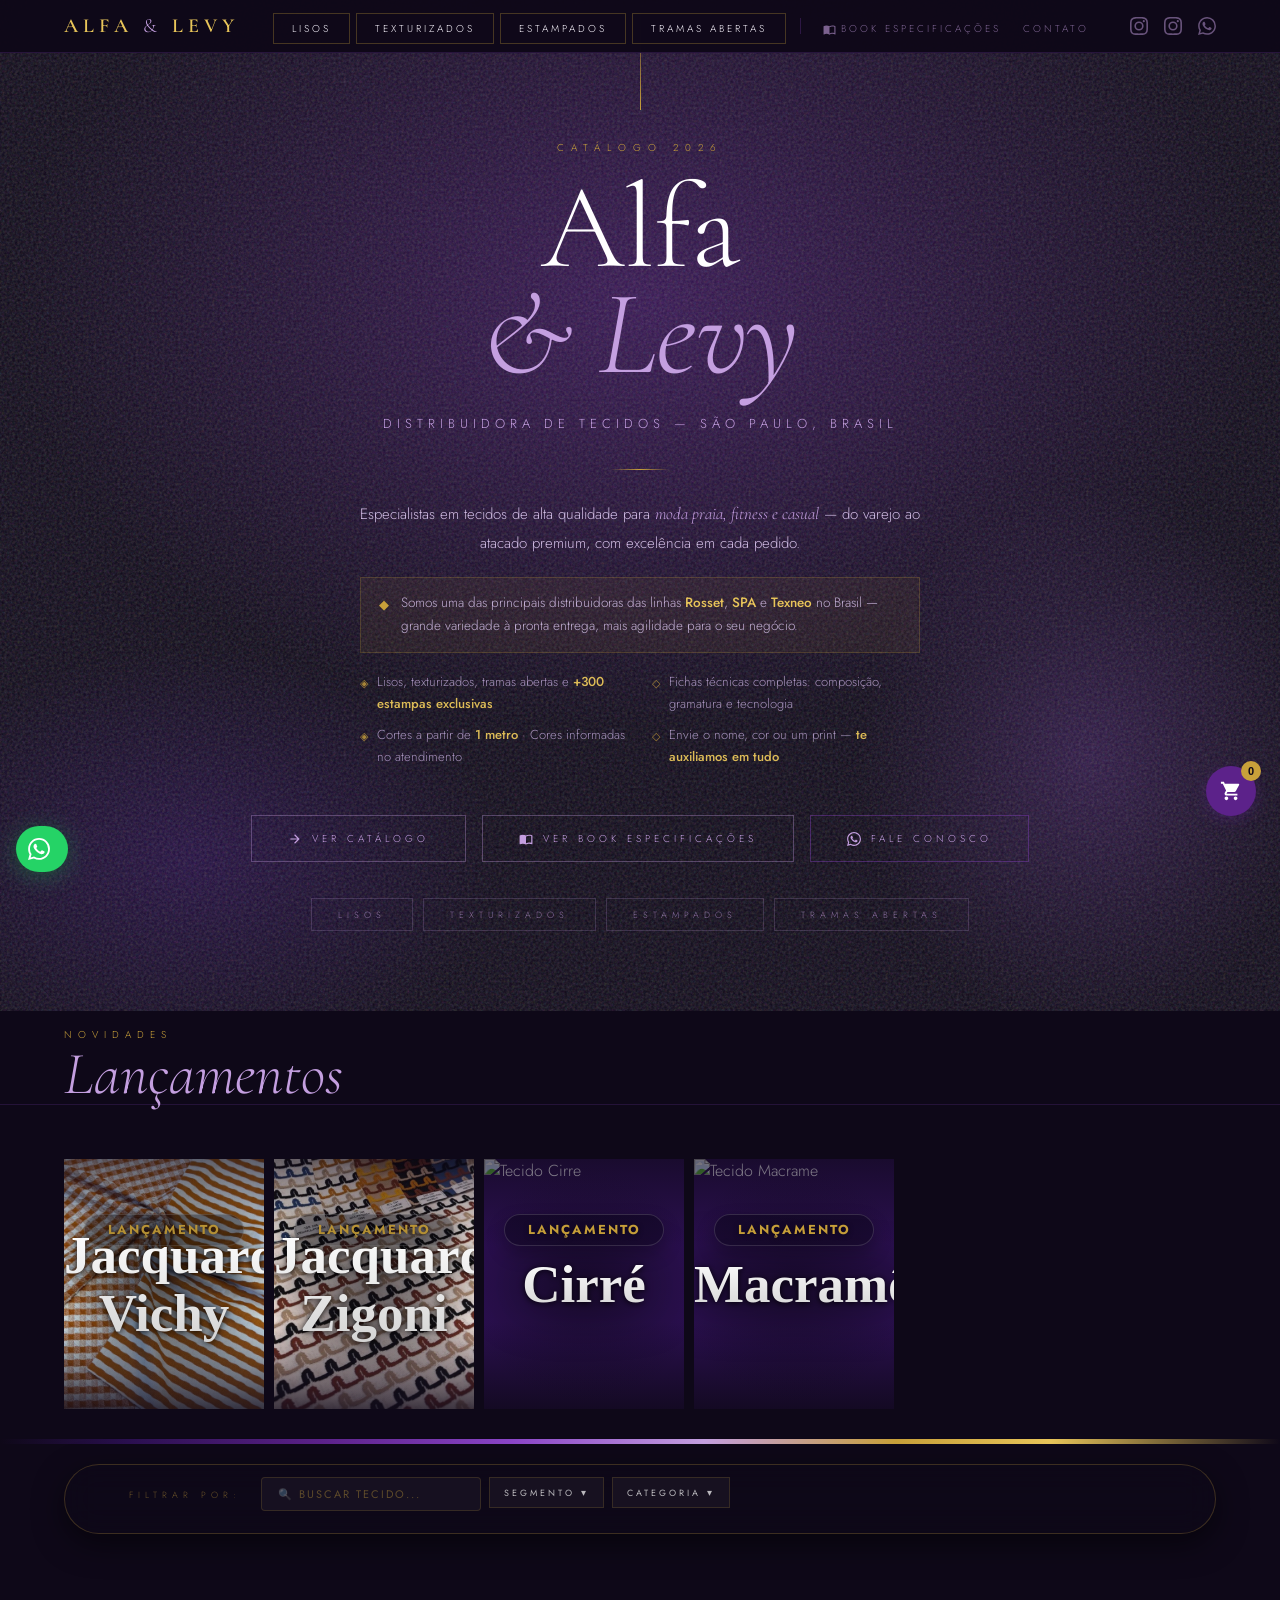
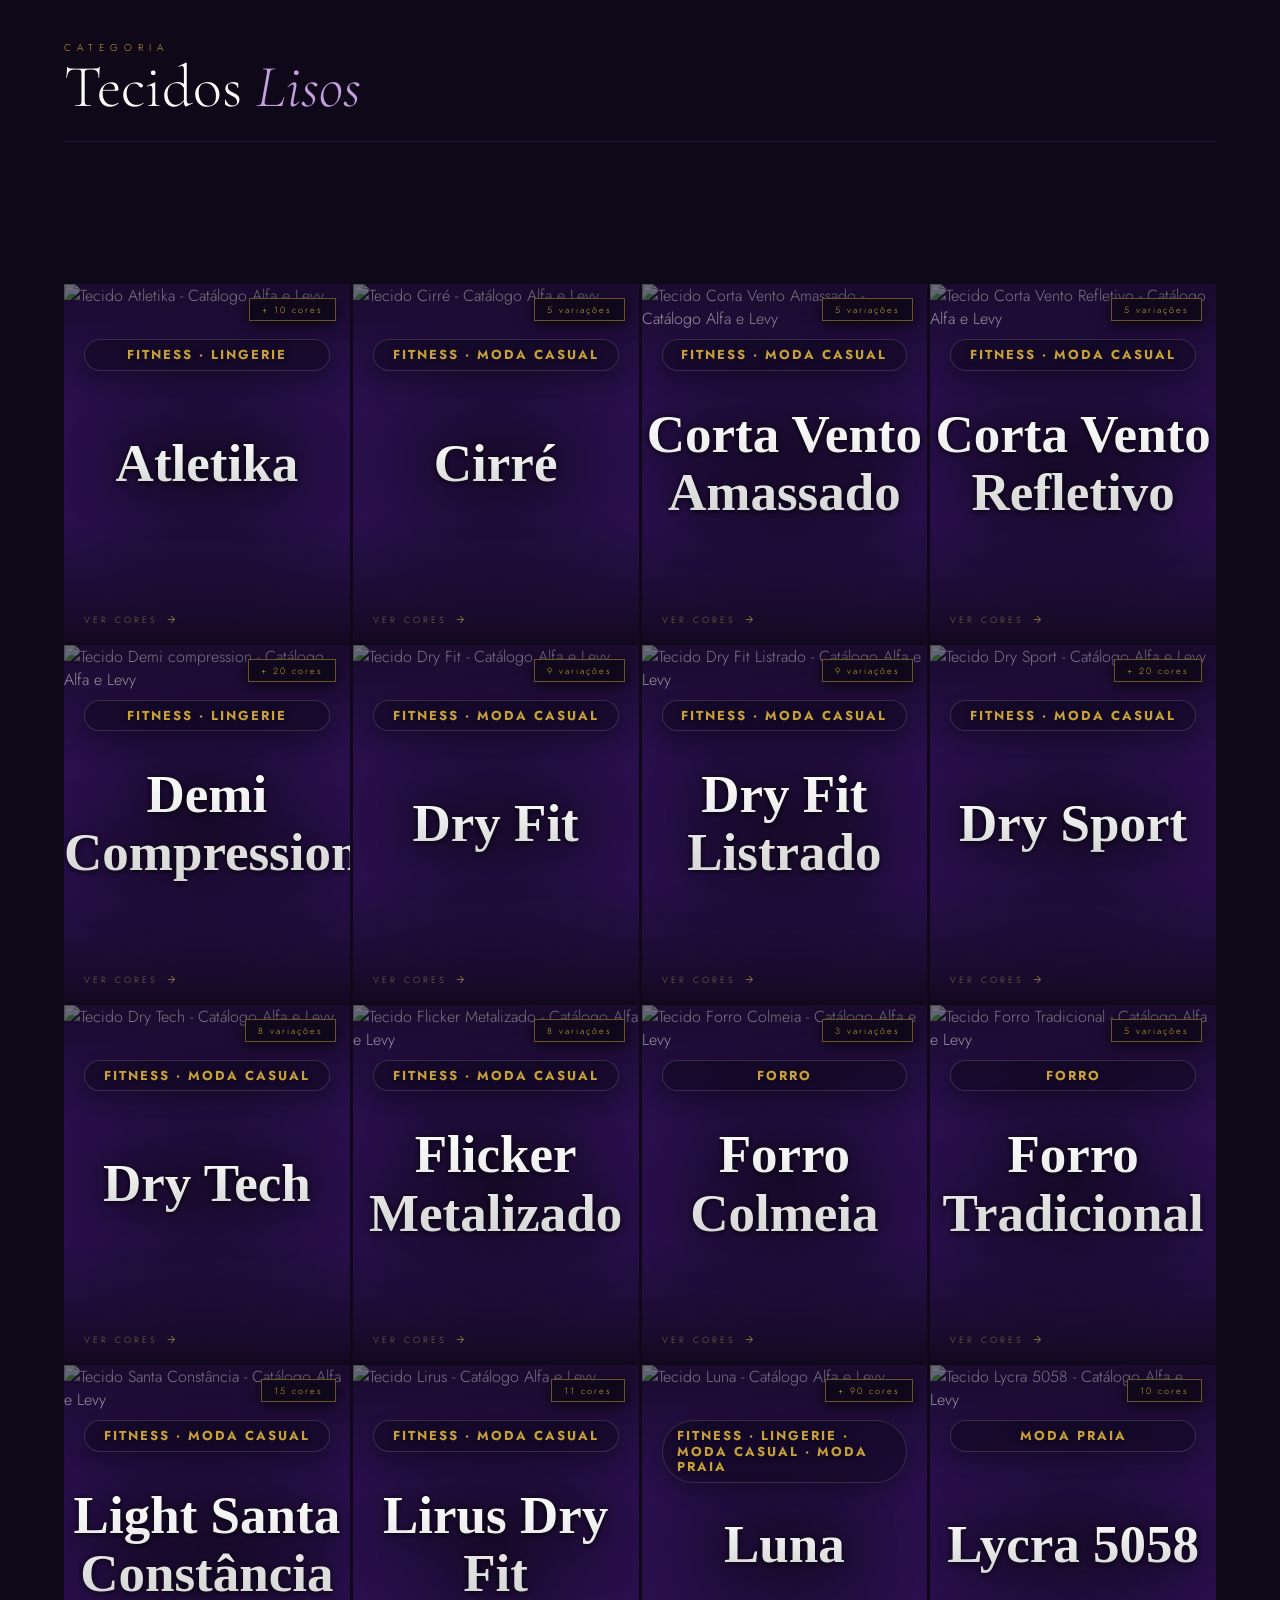
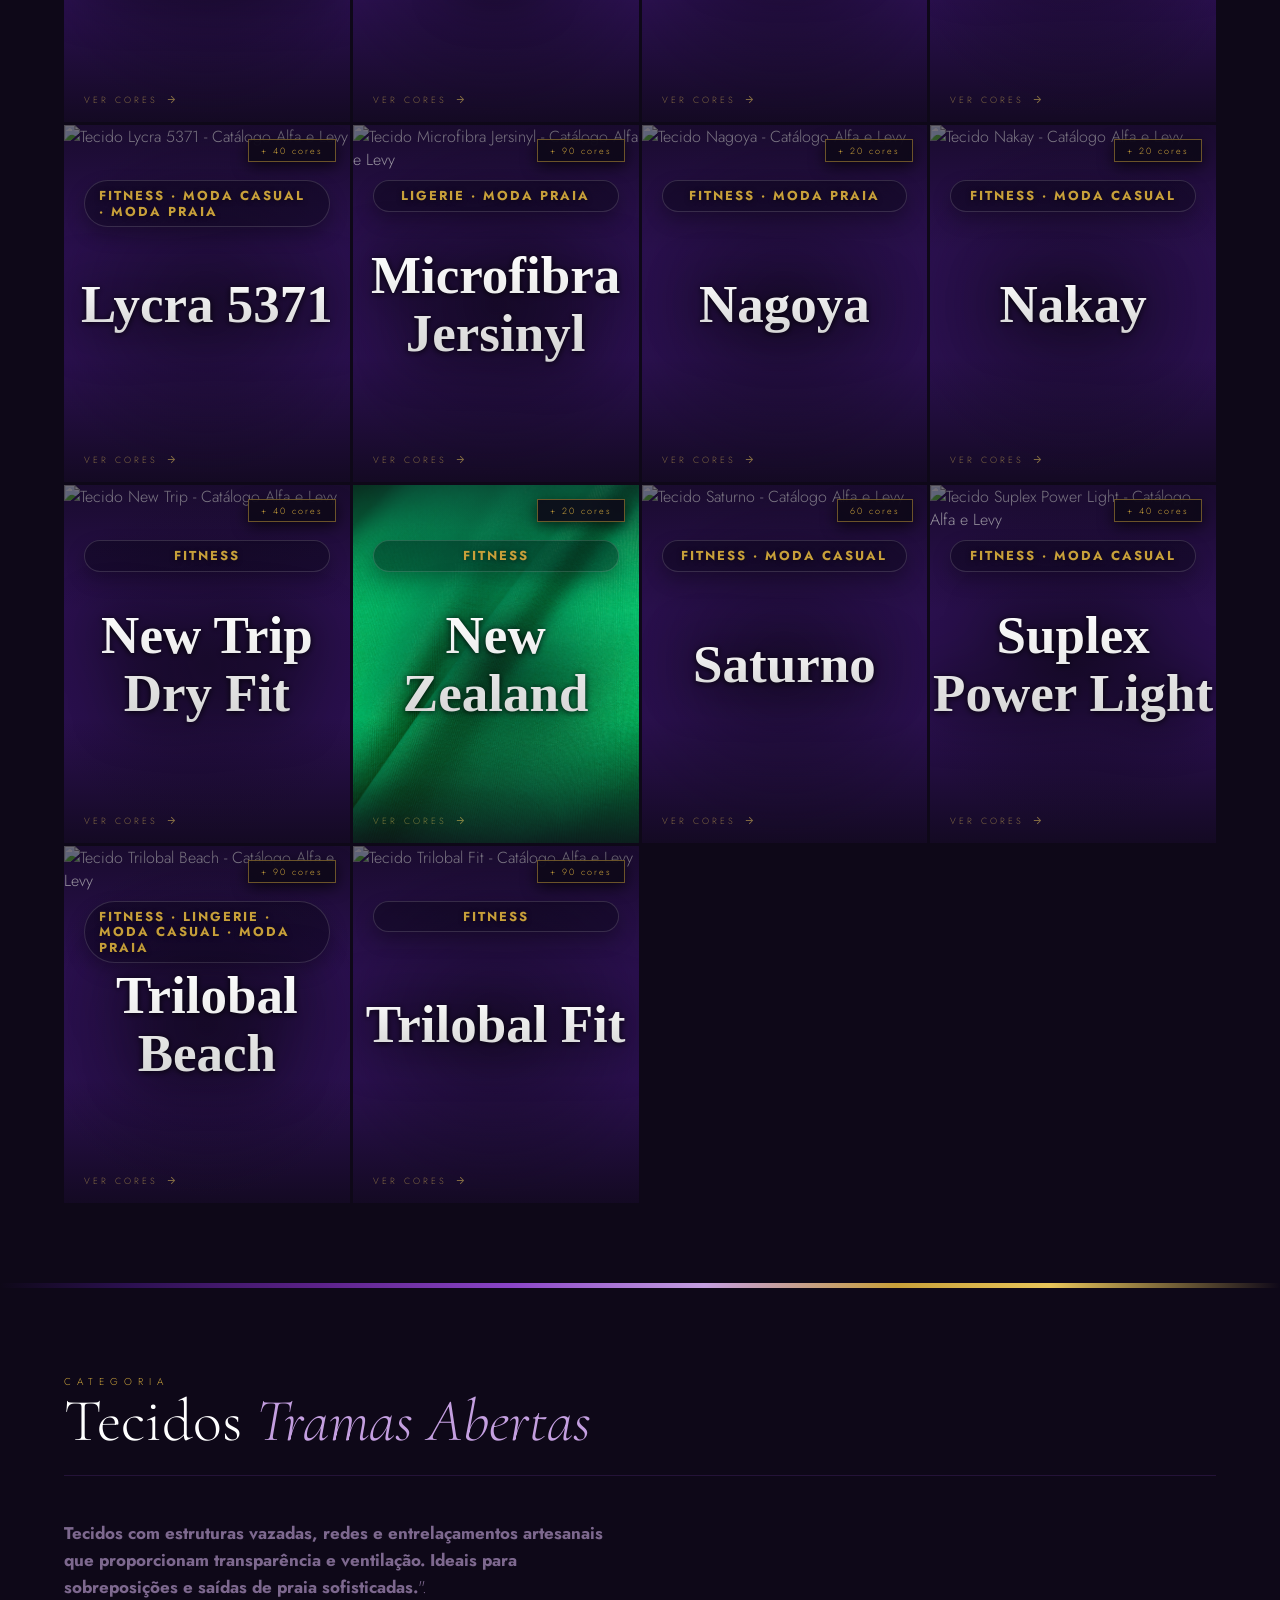
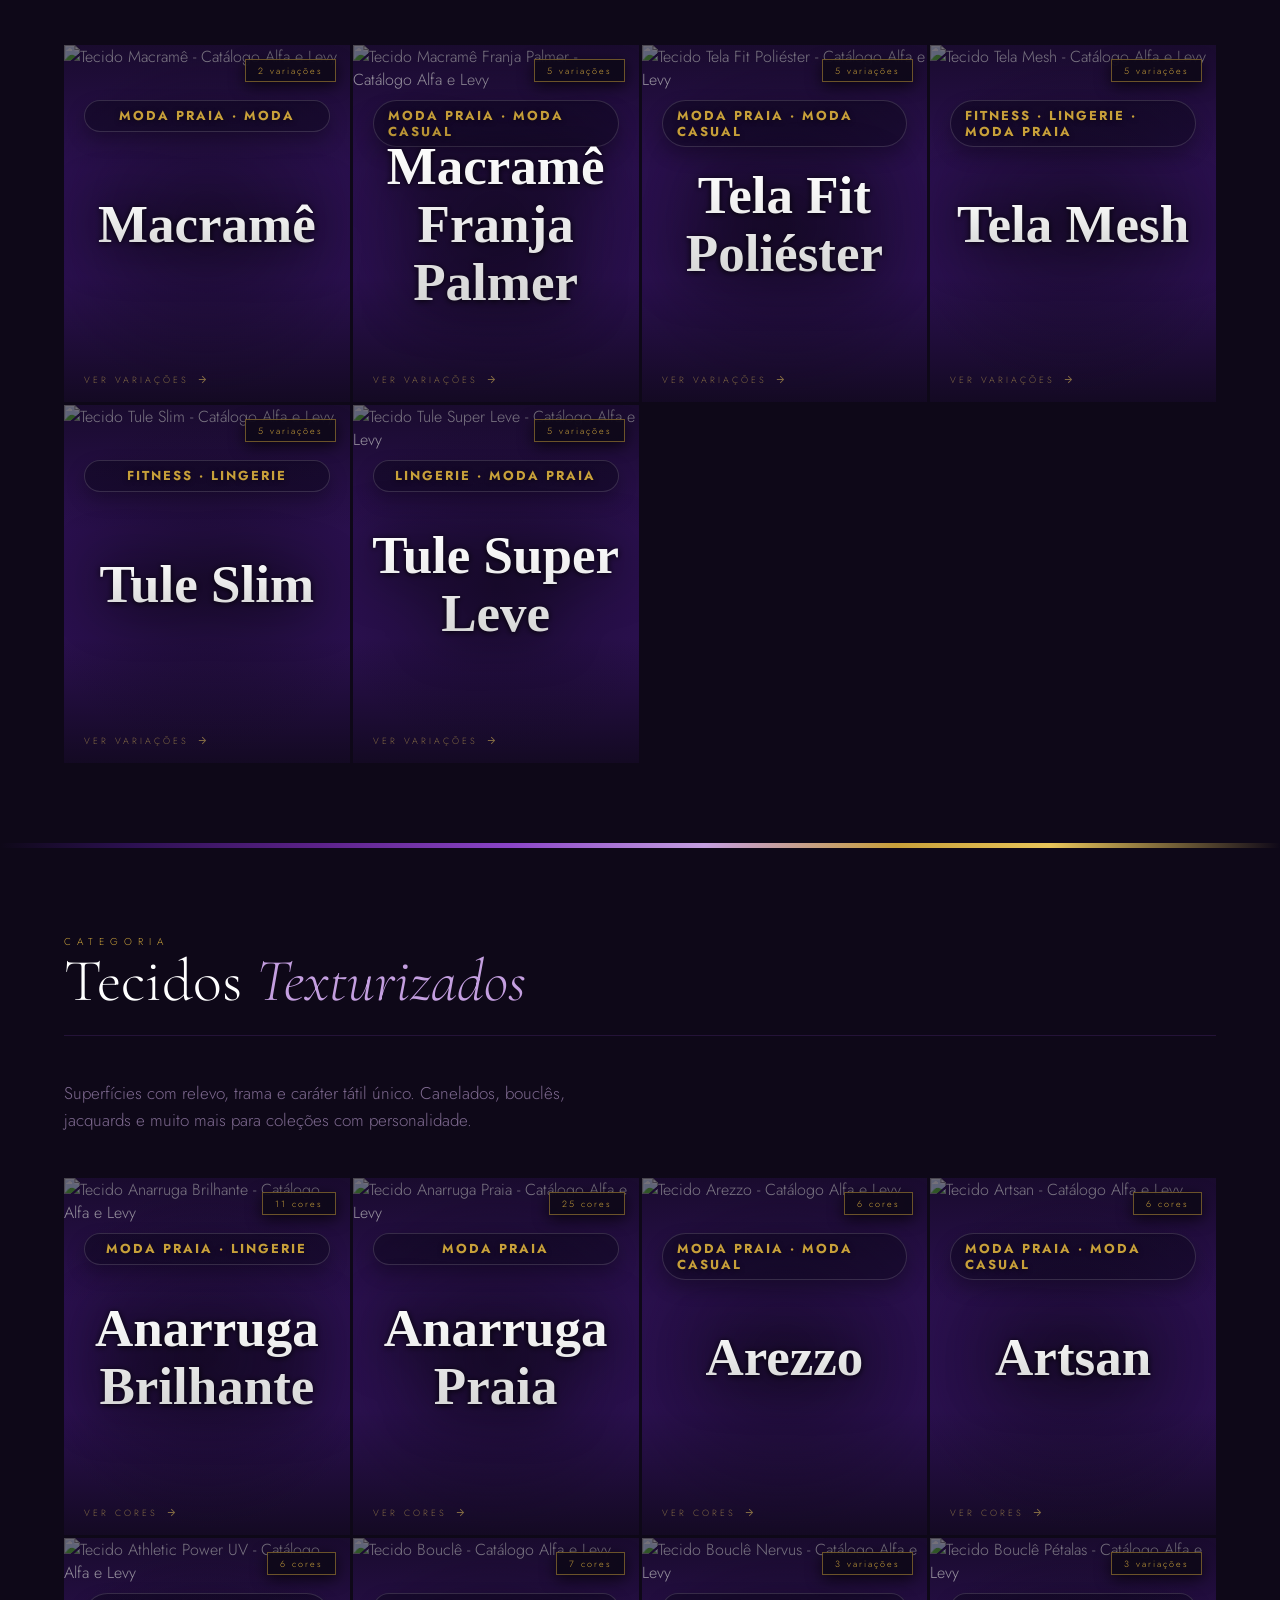
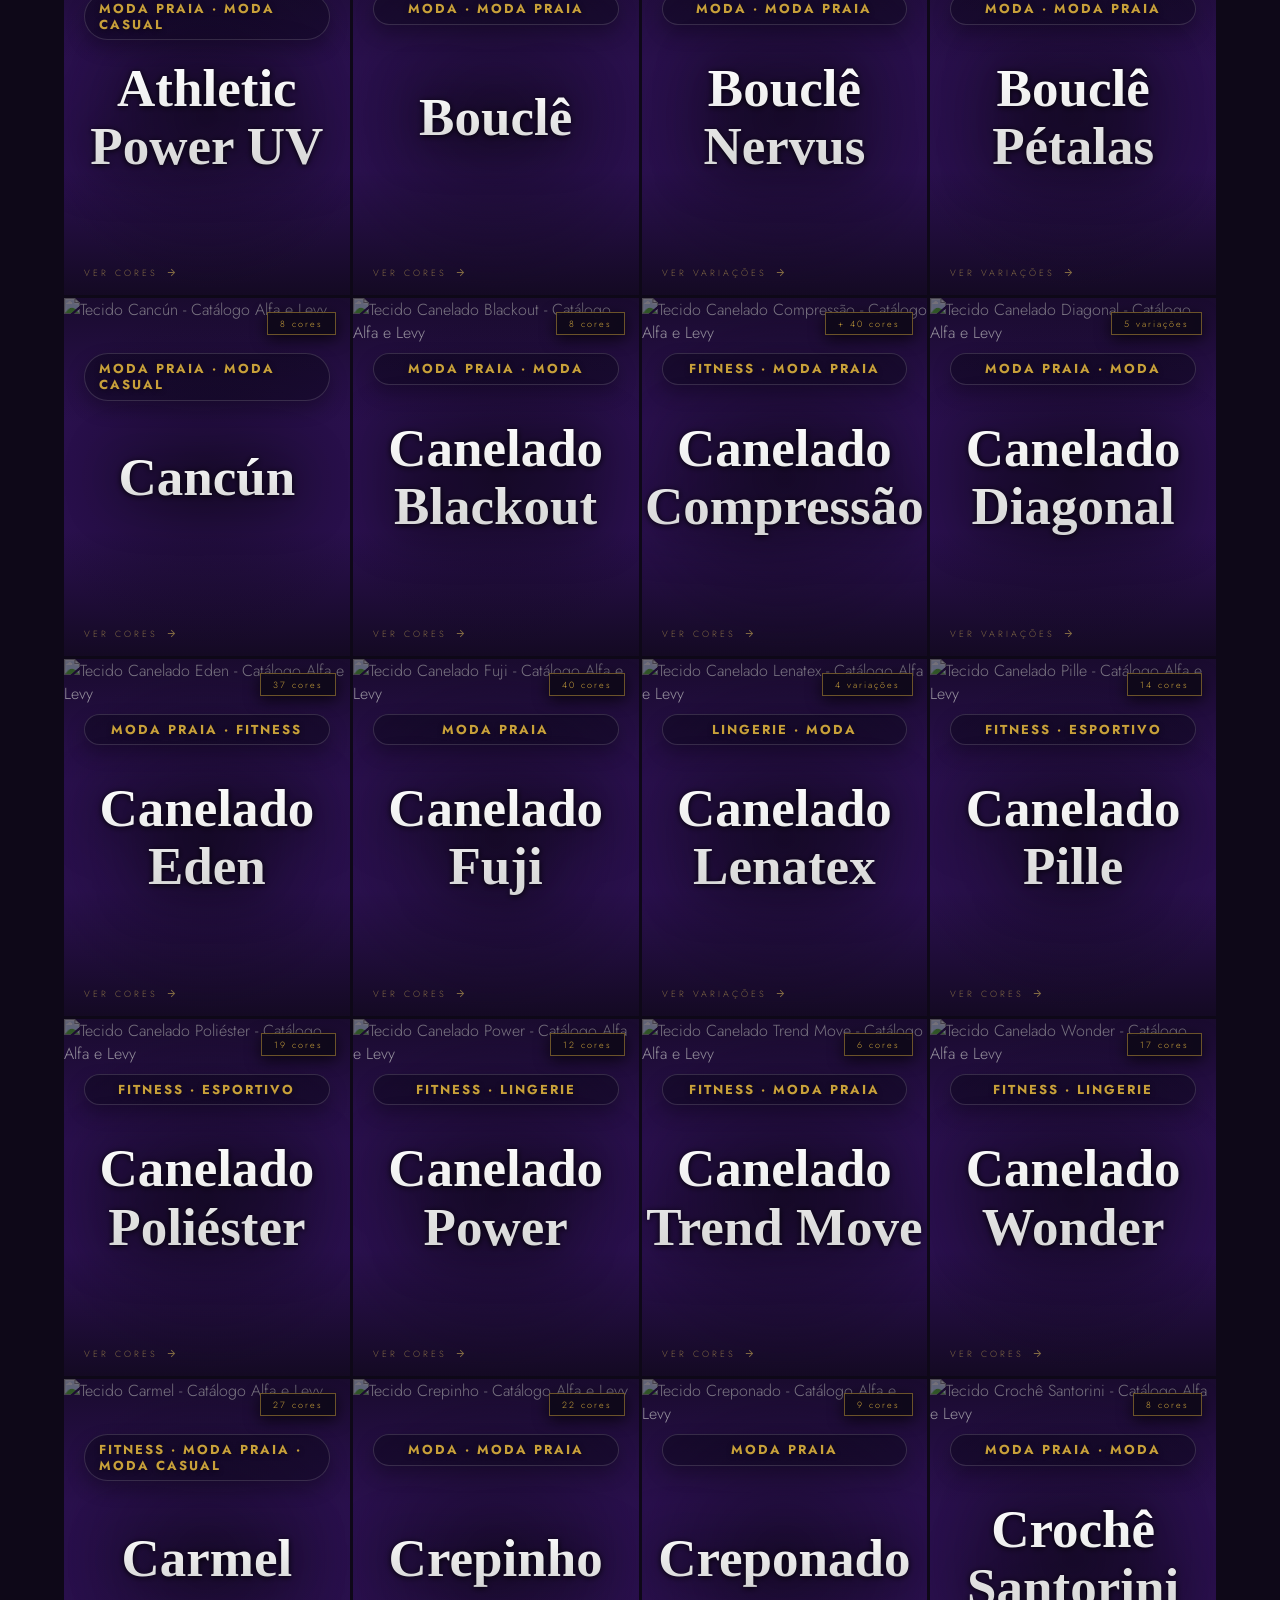
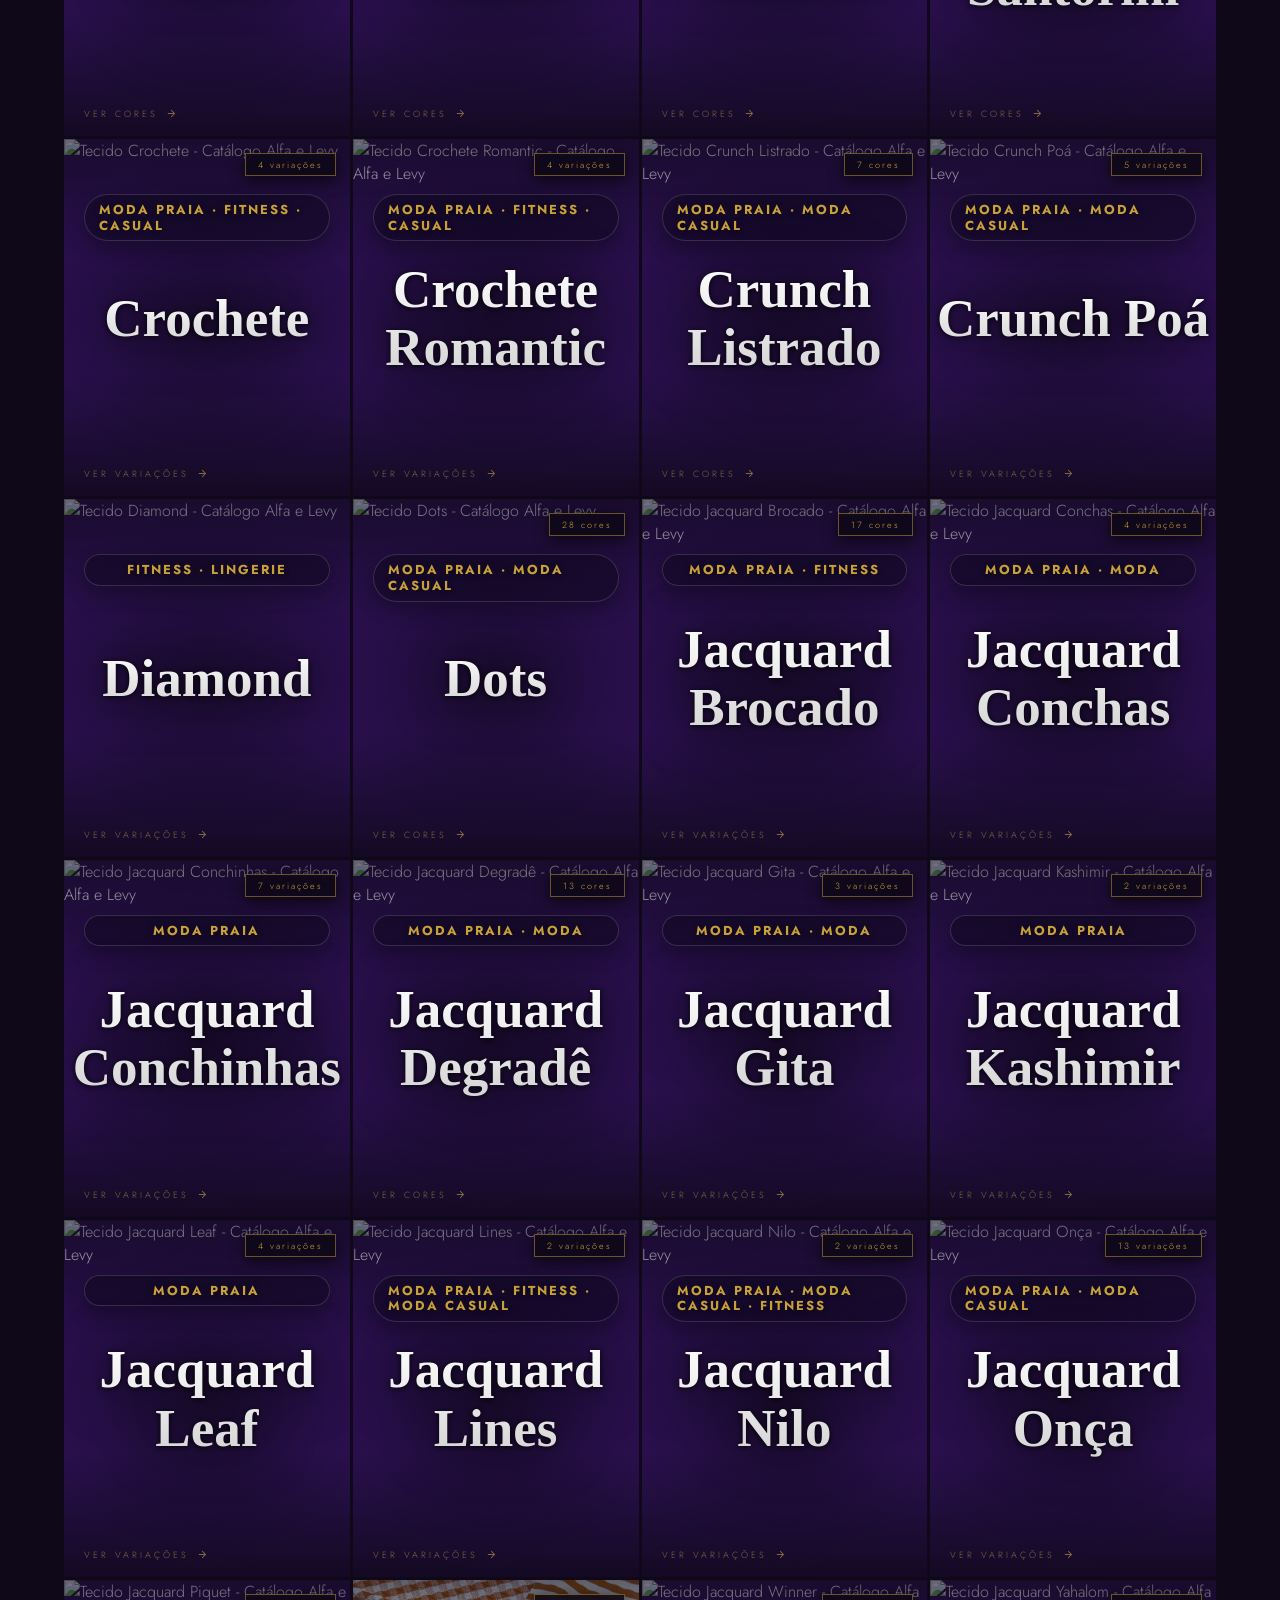
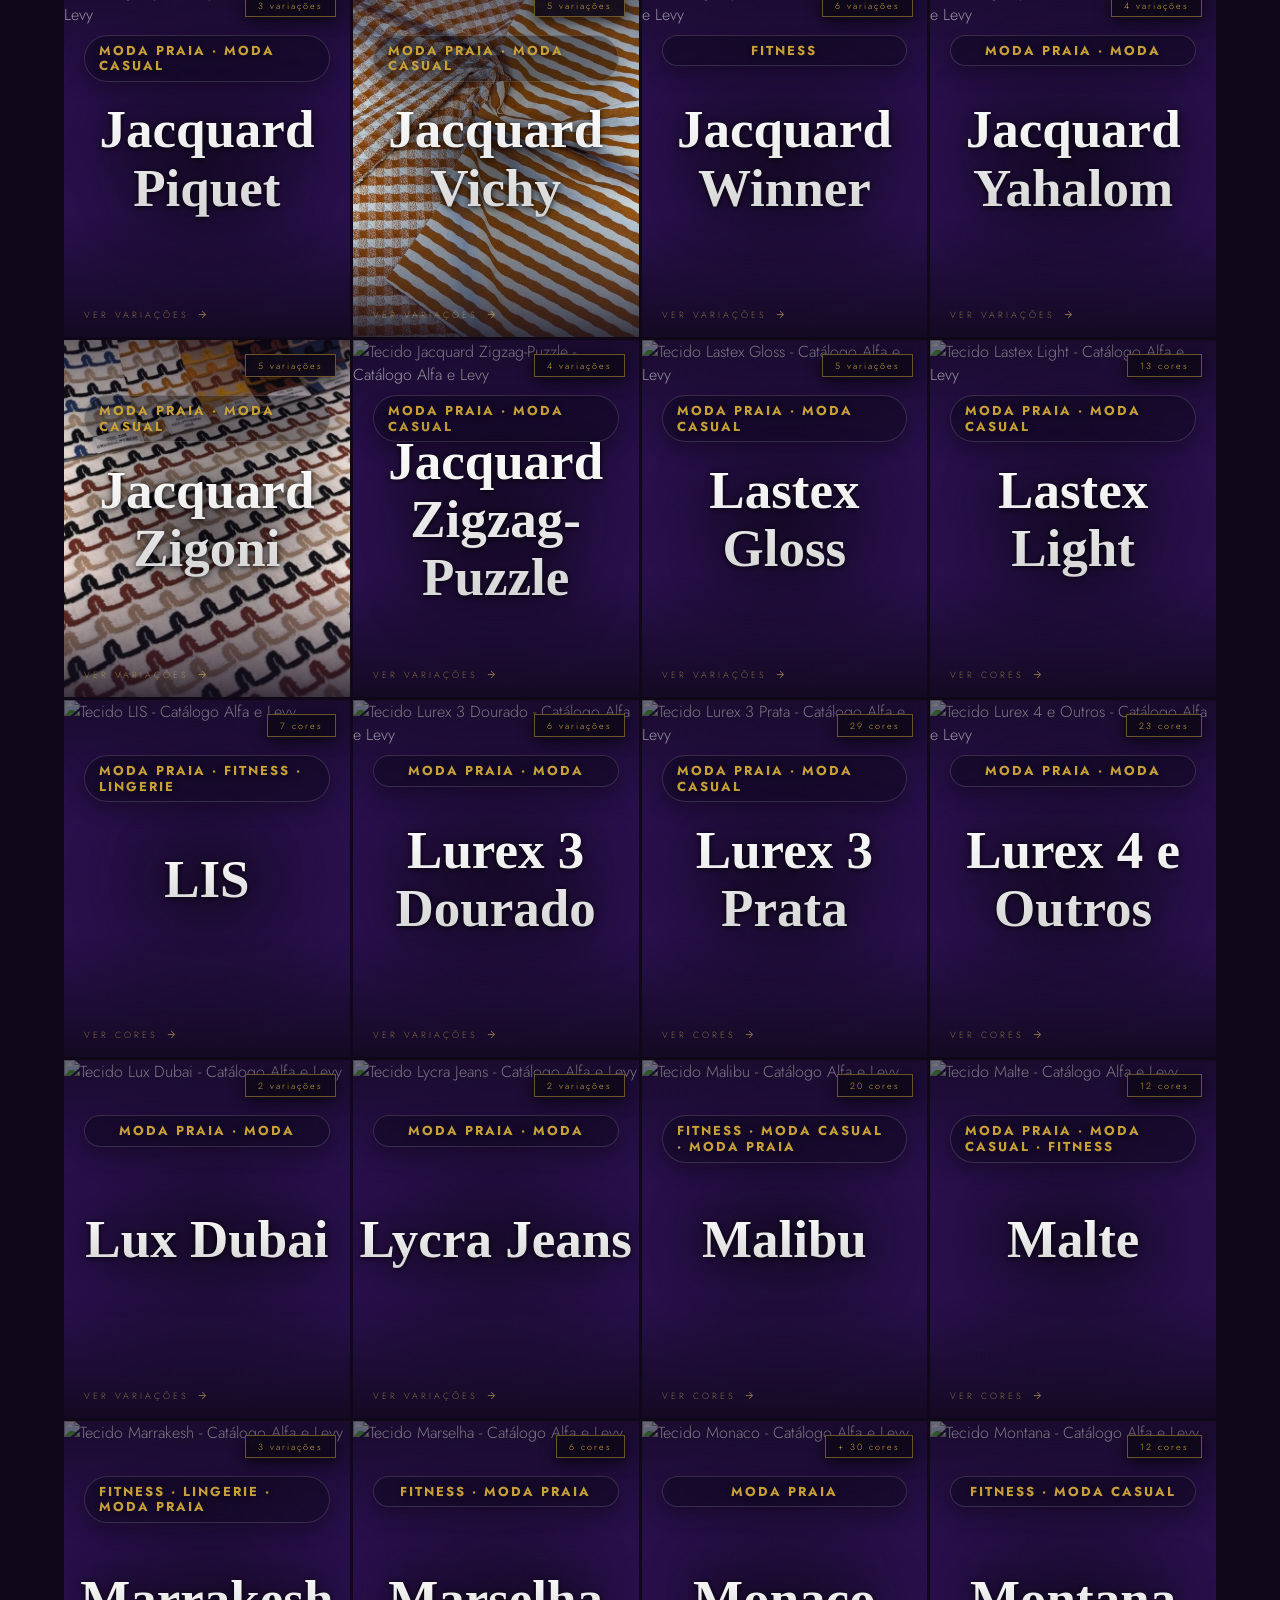
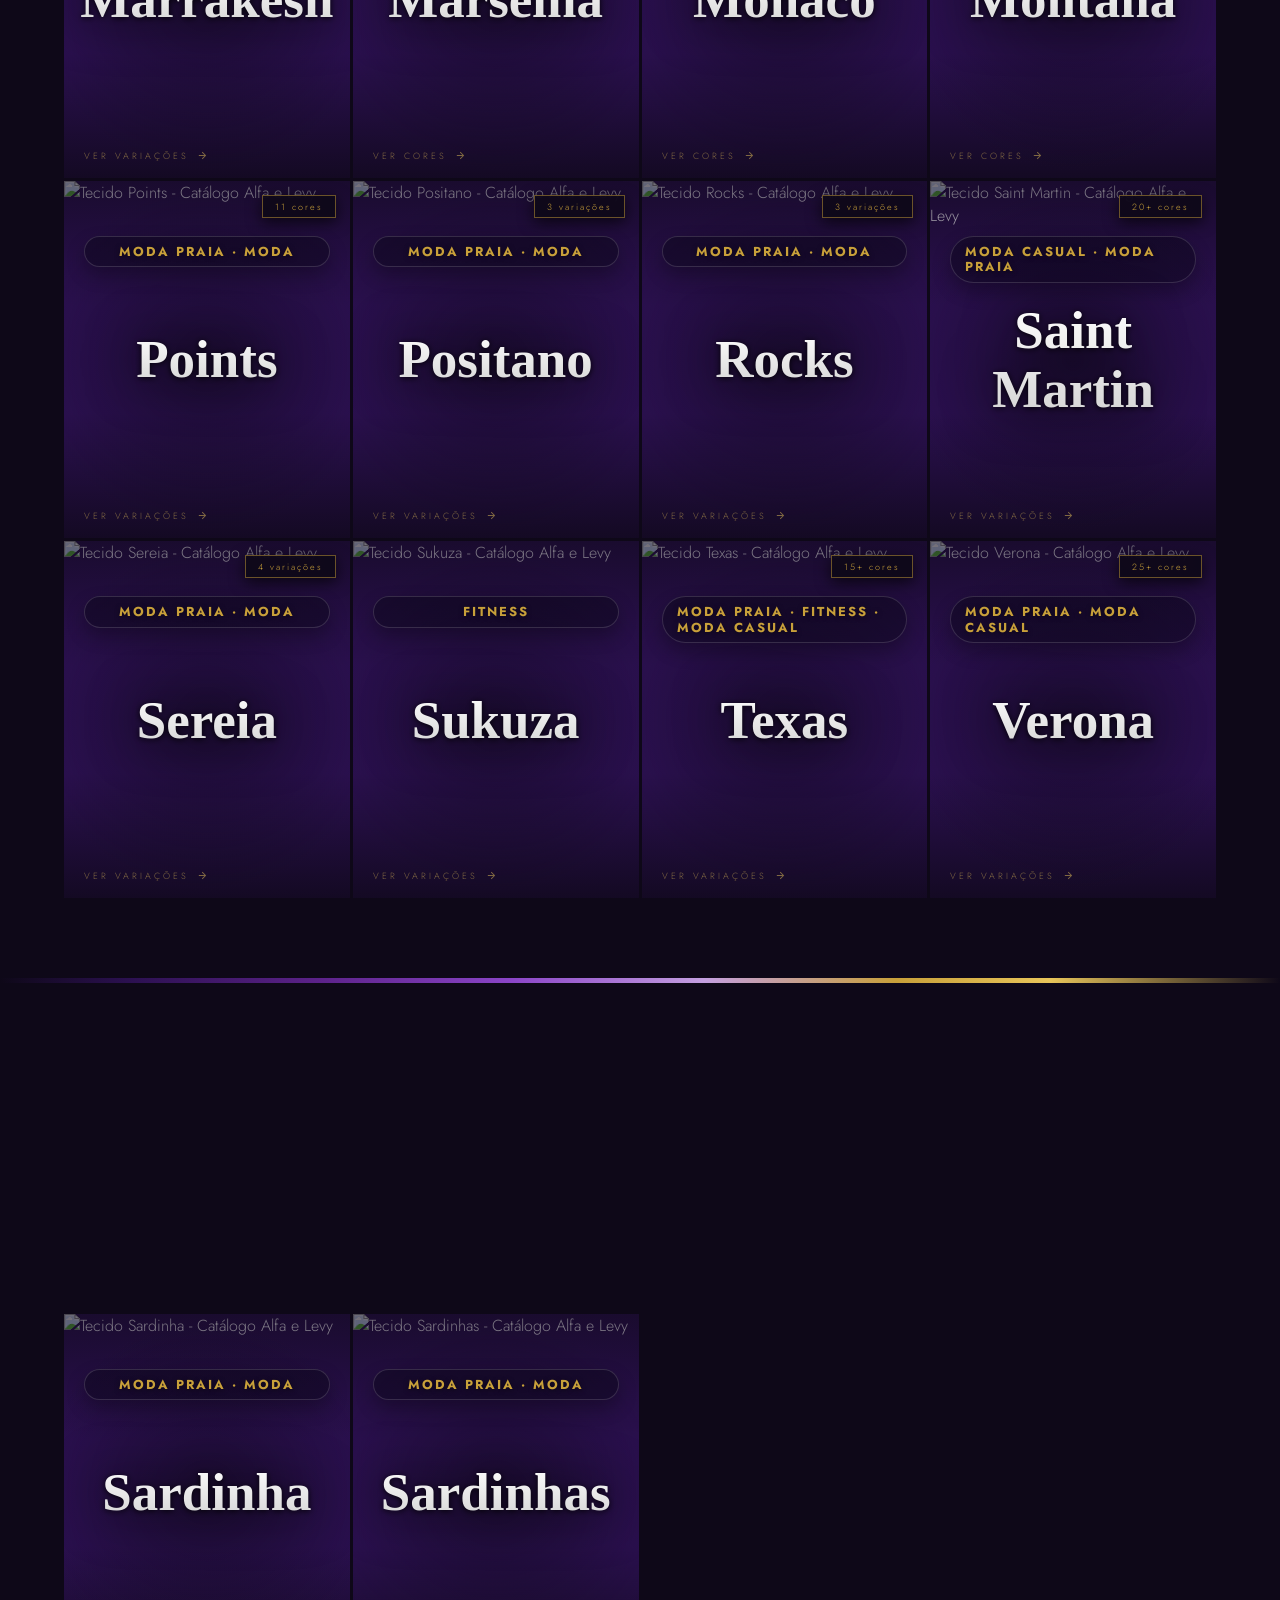
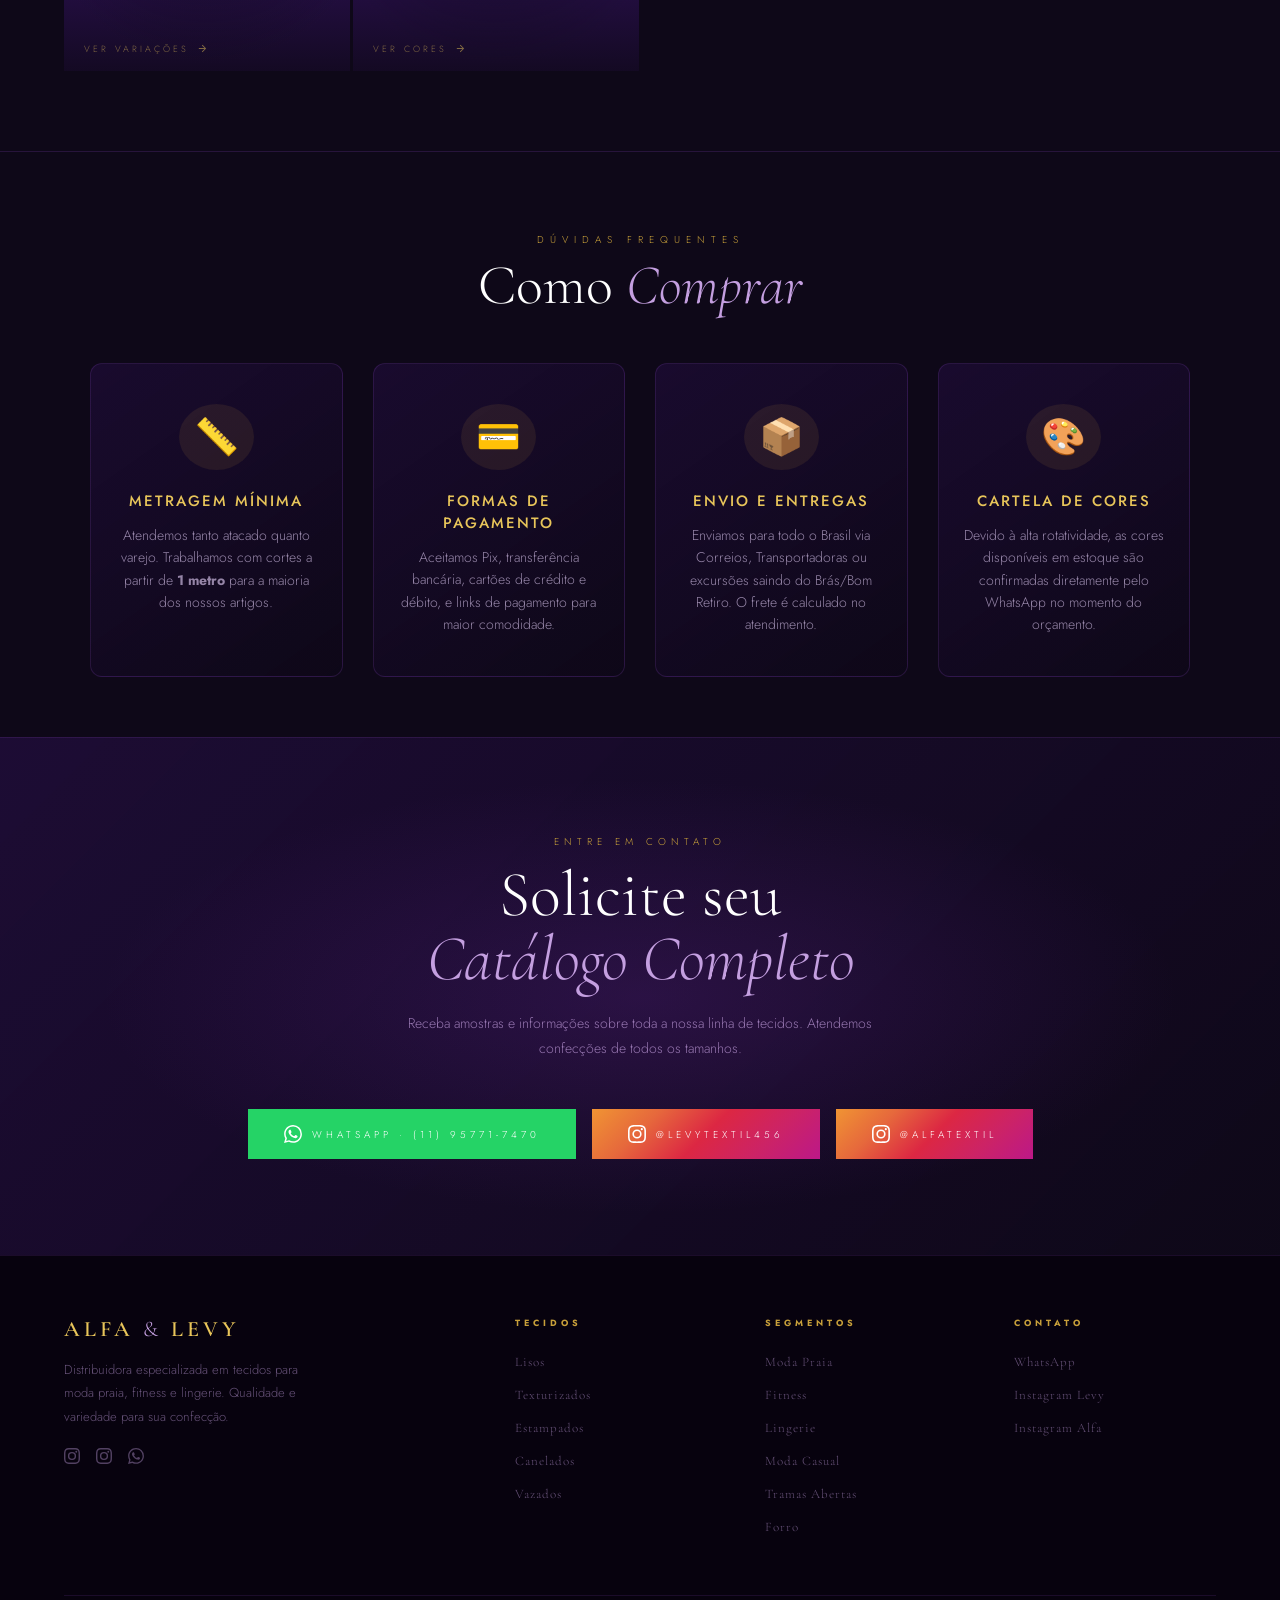
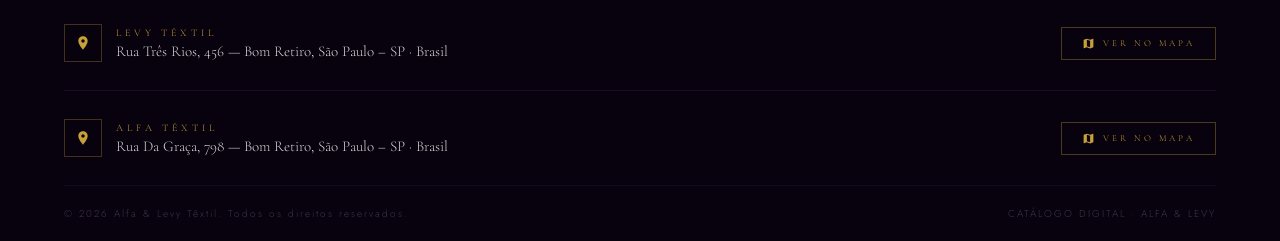
==== commit e67c5028: "atts diversos" ====
--- a/index.html
+++ b/index.html
@@ -6,7 +6,14 @@
 <meta name="description" content="Catálogo online da Alfa & Levy Têxtil. Especialistas em tecidos de alta qualidade para moda praia, fitness e casual. Conheça nossas linhas de Lisos, Texturizados, Estampados e Tramas Abertas.">
 <meta name="keywords" content="tecidos, moda praia, moda fitness, atacado de tecidos, rosset, texneo, tecidos lisos, tecidos estampados, alfa e levy">
 <title>Alfa & Levy Têxtil — Catálogo de Tecidos</title>
-<link rel="icon" type="image/png" href="./images/icons/iconn.png">
+<!-- Open Graph / Social share metadata -->
+<meta property="og:title" content="Alfa & Levy Têxtil — Catálogo de Tecidos">
+<meta property="og:description" content="Catálogo online da Alfa & Levy Têxtil. Tecidos para moda praia, fitness e casual — explore nossas linhas e especificações.">
+<meta property="og:image" content="images/tecidos/LISOS/ATLETIKA/page-01.jpg">
+<meta property="og:type" content="website">
+<meta name="twitter:card" content="summary_large_image">
+<!-- NOTE: For reliable previews on WhatsApp and social networks, replace the relative `og:image` above with an absolute URL (https://your-domain.com/...) pointing to a 1200x630 JPG/PNG. -->
+<link rel="icon" type="image/svg+xml" href="./images/icon/beach-with-umbrella-svgrepo-com.svg">
 
 <link rel="preconnect" href="https://fonts.googleapis.com">
 <link rel="preconnect" href="https://fonts.gstatic.com" crossorigin>
@@ -44,7 +51,7 @@
     <li>
       <a href="book.html" class="nav-plain nav-book">
         <svg style="width:13px;height:13px;fill:currentColor;vertical-align:middle;margin-right:5px" viewBox="0 0 24 24"><path d="M21 5c-1.11-.35-2.33-.5-3.5-.5-1.95 0-4.05.4-5.5 1.5-1.45-1.1-3.55-1.5-5.5-1.5S2.45 4.9 1 6v14.65c0 .25.25.5.5.5.1 0 .15-.05.25-.05C3.1 20.45 5.05 20 6.5 20c1.95 0 4.05.4 5.5 1.5 1.35-.85 3.8-1.5 5.5-1.5 1.65 0 3.35.3 4.75 1.05.1.05.15.05.25.05.25 0 .5-.25.5-.5V6c-.6-.45-1.25-.75-2-1zm0 13.5c-1.1-.35-2.3-.5-3.5-.5-1.7 0-4.15.65-5.5 1.5V8c1.35-.85 3.8-1.5 5.5-1.5 1.2 0 2.4.15 3.5.5v11.5z"/>
-</svg>Book
+</svg>Book Especificações
       </a>
     </li>
     <li><a href="#contato" class="nav-plain">Contato</a></li>
@@ -102,7 +109,7 @@
 </svg> Ver Catálogo</a>
     <a href="book.html" class="btn-book">
       <svg style="width:14px;height:14px;fill:currentColor;flex-shrink:0" viewBox="0 0 24 24"><path d="M21 5c-1.11-.35-2.33-.5-3.5-.5-1.95 0-4.05.4-5.5 1.5-1.45-1.1-3.55-1.5-5.5-1.5S2.45 4.9 1 6v14.65c0 .25.25.5.5.5.1 0 .15-.05.25-.05C3.1 20.45 5.05 20 6.5 20c1.95 0 4.05.4 5.5 1.5 1.35-.85 3.8-1.5 5.5-1.5 1.65 0 3.35.3 4.75 1.05.1.05.15.05.25.05.25 0 .5-.25.5-.5V6c-.6-.45-1.25-.75-2-1zm0 13.5c-1.1-.35-2.3-.5-3.5-.5-1.7 0-4.15.65-5.5 1.5V8c1.35-.85 3.8-1.5 5.5-1.5 1.2 0 2.4.15 3.5.5v11.5z"/>
-</svg> Ver Book
+</svg> Ver Book Especificações
     </a>
     <a href="https://wa.me/5511957717470?text=Olá!%20Gostaria%20de%20saber%20mais%20sobre%20os%20tecidos." target="_blank" class="btn-secondary"><svg><use href="#ico-whatsapp"/>
 </svg> Fale Conosco</a>
@@ -507,12 +514,12 @@
       </div>
     </div>
 
-    <div class="fabric-card" data-key="NEW_ZELAND" onclick="openFabric('NEW_ZELAND')">
-      <img src="images/tecidos/LISOS/NEW_ZELAND/page-01.jpg" alt="Tecido New Zeland - Catálogo Alfa e Levy" loading="lazy">
+    <div class="fabric-card" data-key="NEW_ZEALAND" onclick="openFabric('NEW_ZEALAND')">
+      <img src="images/tecidos/LISOS/NEW_ZEALAND/page-01.jpg" alt="Tecido New Zealand - Catálogo Alfa e Levy" loading="lazy">
       <div class="fabric-overlay"></div>
       <span class="fabric-pages-badge">+ 20 cores</span>
       <div class="fabric-info">
-        <span class="fabric-name">New Zeland</span>
+        <span class="fabric-name">New Zealand</span>
         <span class="fabric-tag">Fitness</span>
         <p class="fabric-desc">Com toque suave e super confortável, o tecido segue cada movimento do corpo com facilidade. Desenvolvido com a microfibra de poliamida juntamente com a força do elastano, o artigo exerce ótima compressão sobre a musculatura, confere elasticidade e power adequados para valorizar a silhueta sem apertar ou causar desconforto. Ideal para a confecção de peças esportivas como leggings, bermudas e tops, assim como roupas confortáveis para o lazer.</p>
         <span class="fabric-cta">Ver cores <svg style="width:11px;height:11px;fill:currentColor"><use href="#ico-arrow"/>
@@ -1847,7 +1854,7 @@
           <a id="fabricModalBook" href="" target="_blank" class="fabric-modal-book" style="display:none">
             <svg style="width:16px;height:16px;fill:currentColor" viewBox="0 0 24 24"><path d="M21 5c-1.11-.35-2.33-.5-3.5-.5-1.95 0-4.05.4-5.5 1.5-1.45-1.1-3.55-1.5-5.5-1.5S2.45 4.9 1 6v14.65c0 .25.25.5.5.5.1 0 .15-.05.25-.05C3.1 20.45 5.05 20 6.5 20c1.95 0 4.05.4 5.5 1.5 1.35-.85 3.8-1.5 5.5-1.5 1.65 0 3.35.3 4.75 1.05.1.05.15.05.25.05.25 0 .5-.25.5-.5V6c-.6-.45-1.25-.75-2-1zm0 13.5c-1.1-.35-2.3-.5-3.5-.5-1.7 0-4.15.65-5.5 1.5V8c1.35-.85 3.8-1.5 5.5-1.5 1.2 0 2.4.15 3.5.5v11.5z"/>
 </svg>
-            Ver Book Completo
+            Ver Especificações de Lavagem
           </a>
         </div>
       </div>
--- a/css/style.css
+++ b/css/style.css
@@ -110,11 +110,19 @@
   font-size:9px;letter-spacing:5px;text-transform:uppercase;text-decoration:none;transition:all 0.35s;}
 .hero-cat:hover{border-color:var(--gold);color:var(--gold-light);background:rgba(200,160,58,0.06);}
 .btn-primary{display:inline-flex;align-items:center;gap:10px;padding:15px 36px;
-  border:1px solid var(--gold);color:var(--gold-light);font-size:10px;letter-spacing:4px;
-  text-transform:uppercase;text-decoration:none;position:relative;overflow:hidden;transition:color 0.4s;}
-.btn-primary::before{content:'';position:absolute;inset:0;background:var(--gold);transform:translateX(-100%);transition:transform 0.4s;}
+  border:1px solid rgba(196,159,224,0.35);color:var(--lavender);font-size:10px;letter-spacing:4px;
+  text-transform:uppercase;text-decoration:none;position:relative;overflow:hidden;transition:color 0.4s, border-color 0.3s;
+  background:transparent;z-index:1;}
+.btn-primary::before{content:'';position:absolute;inset:0;background:rgba(200,160,58,0.06);transform:translateX(-100%);transition:transform 0.4s ease, background 0.4s ease;z-index:0;}
 .btn-primary:hover::before{transform:translateX(0);}
-.btn-primary:hover{color:var(--deep);}
+.btn-primary:hover,
+.btn-primary:hover svg,
+.btn-primary:hover * {
+  color: var(--gold-light) !important;
+  fill: var(--gold-light) !important;
+}
+.btn-primary:hover{border-color:var(--gold);}
+.btn-primary svg{position:relative;z-index:1;}
 .btn-primary>*{position:relative;z-index:1;}
 .btn-secondary{display:inline-flex;align-items:center;gap:10px;padding:15px 36px;
   border:1px solid rgba(139,69,200,0.4);color:var(--lavender);font-size:10px;
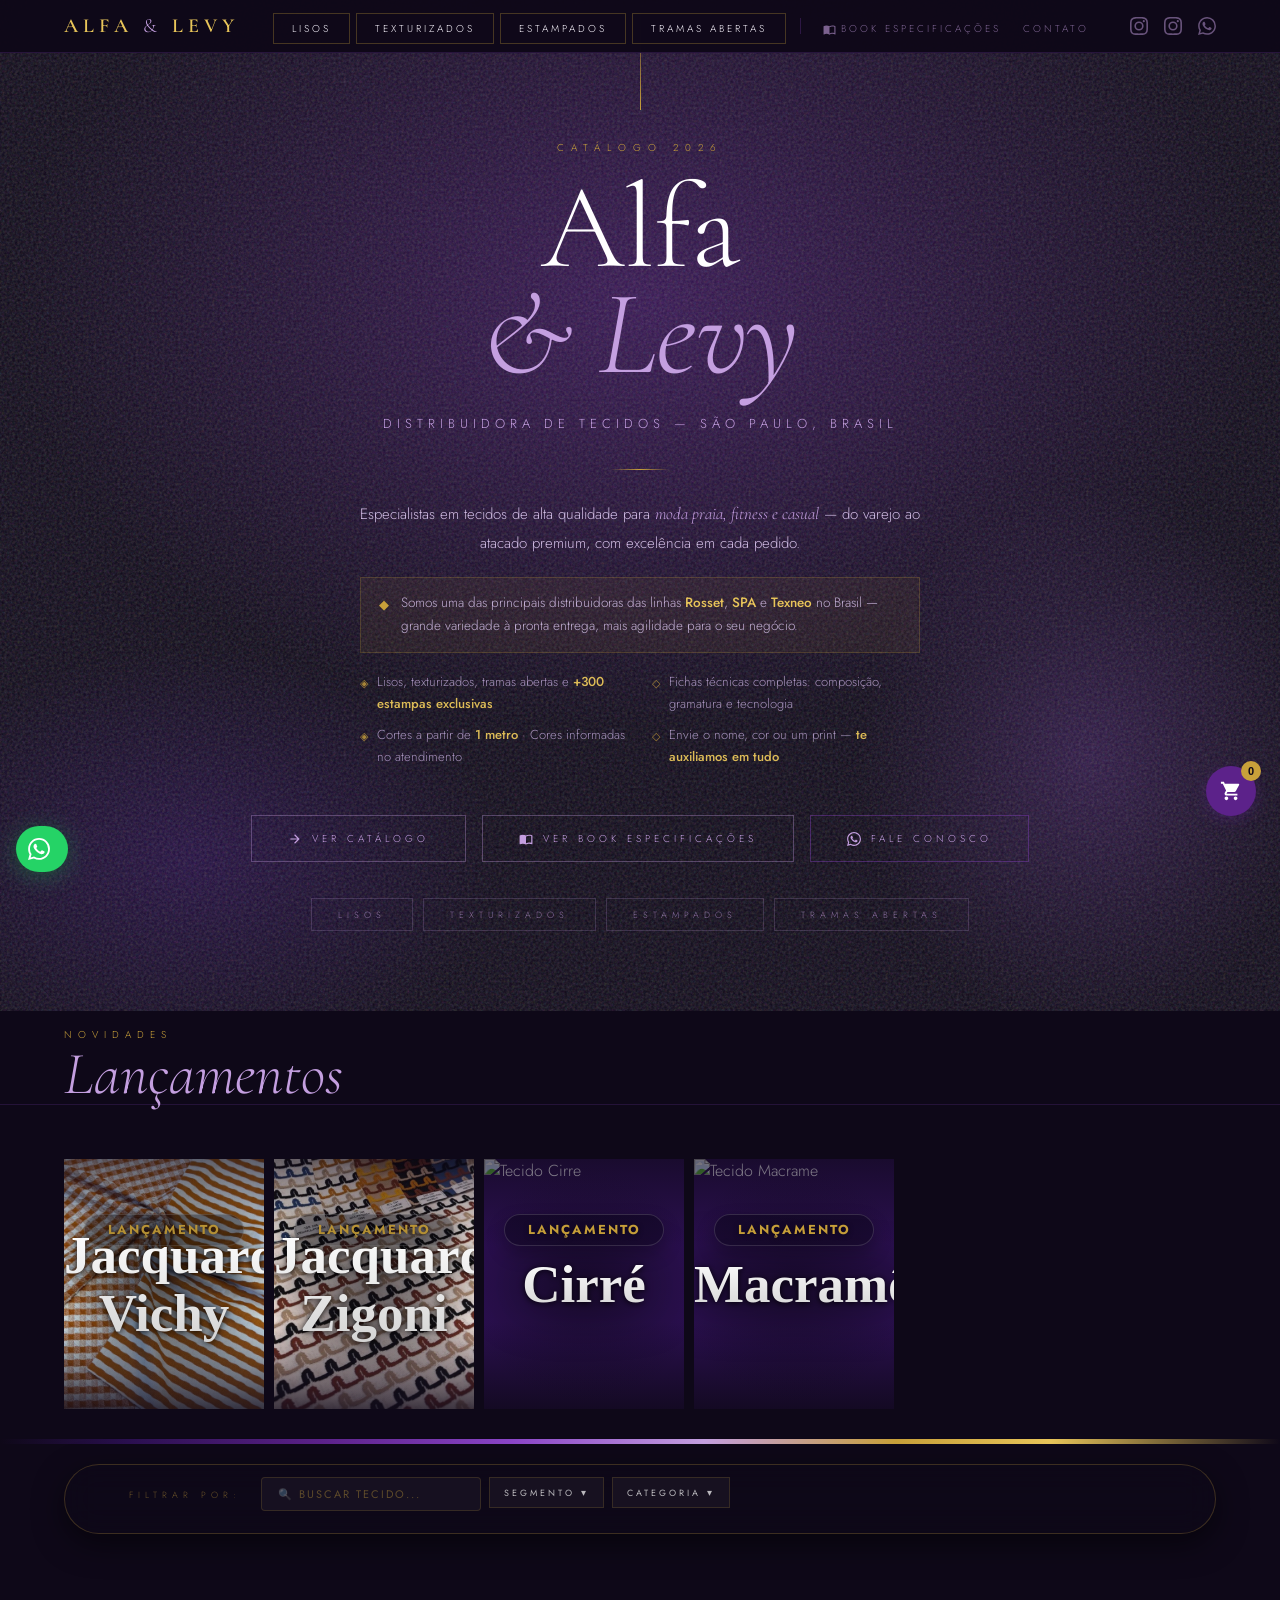
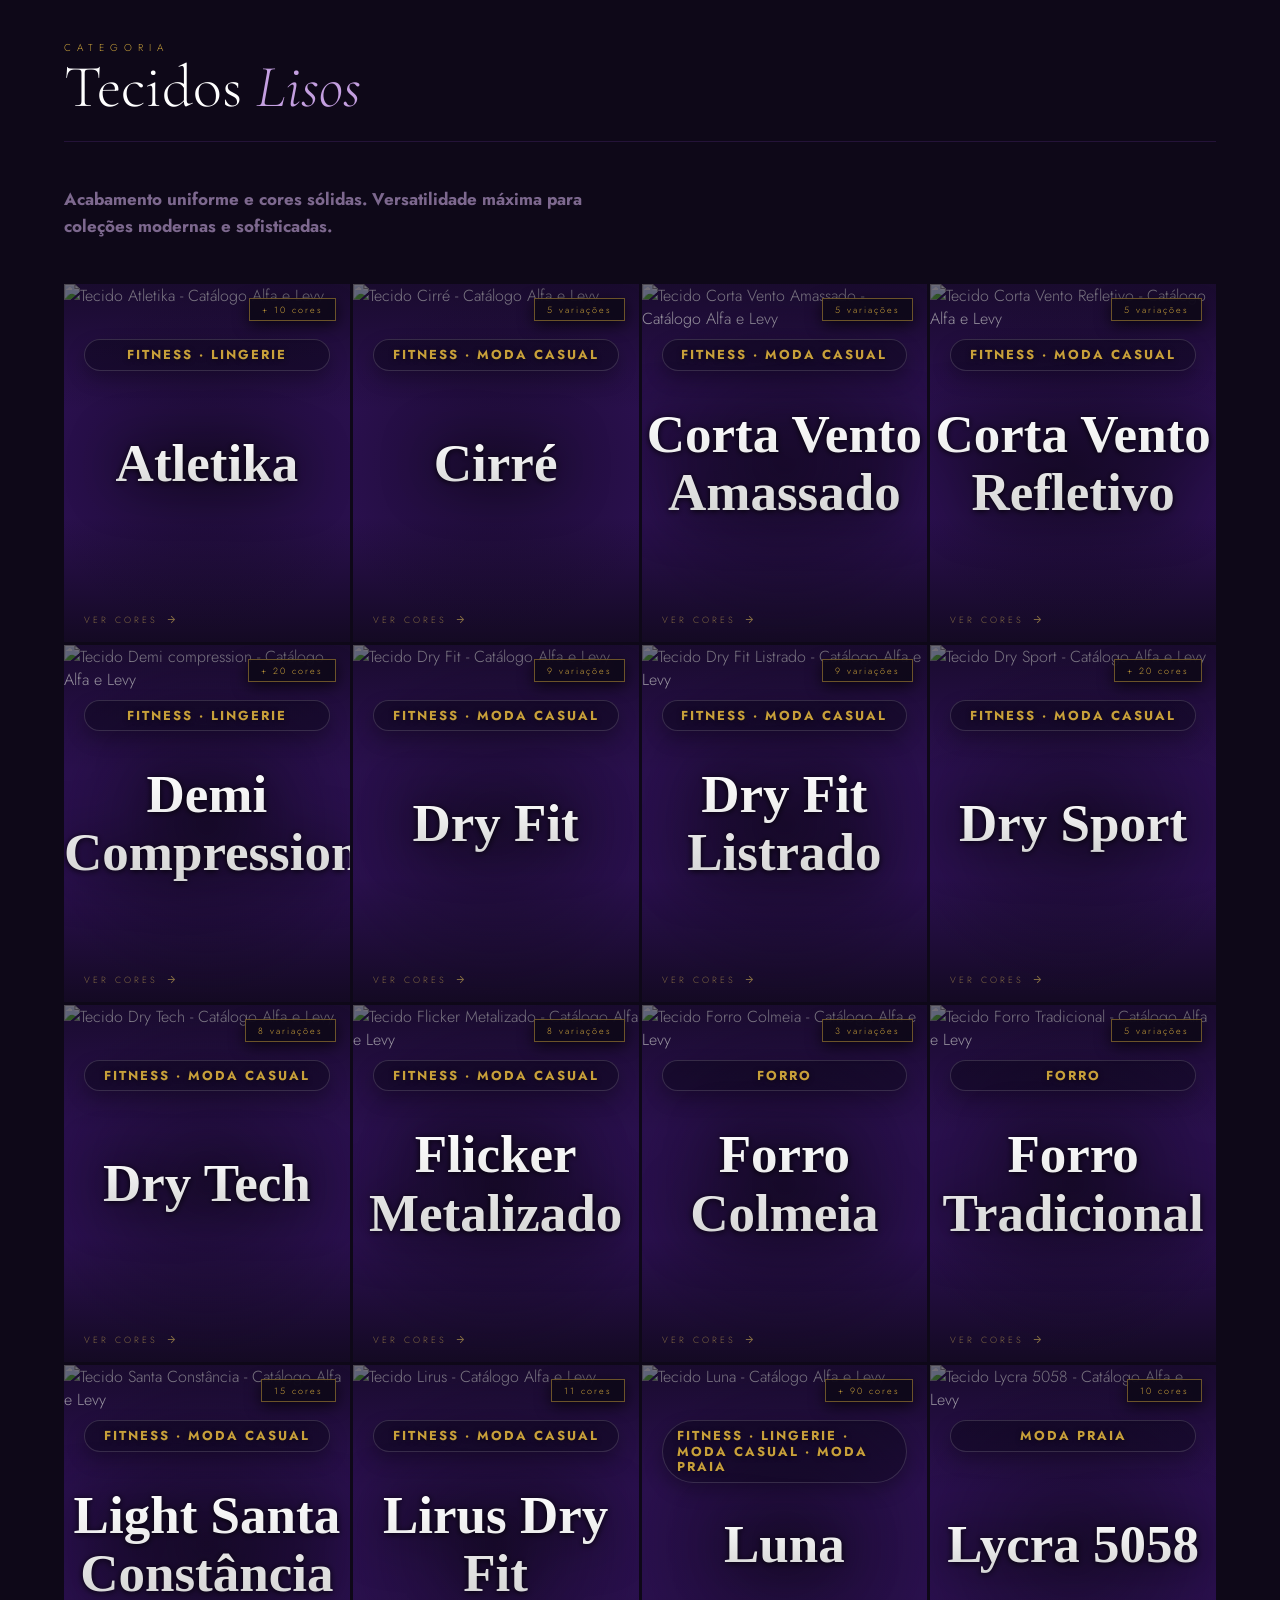
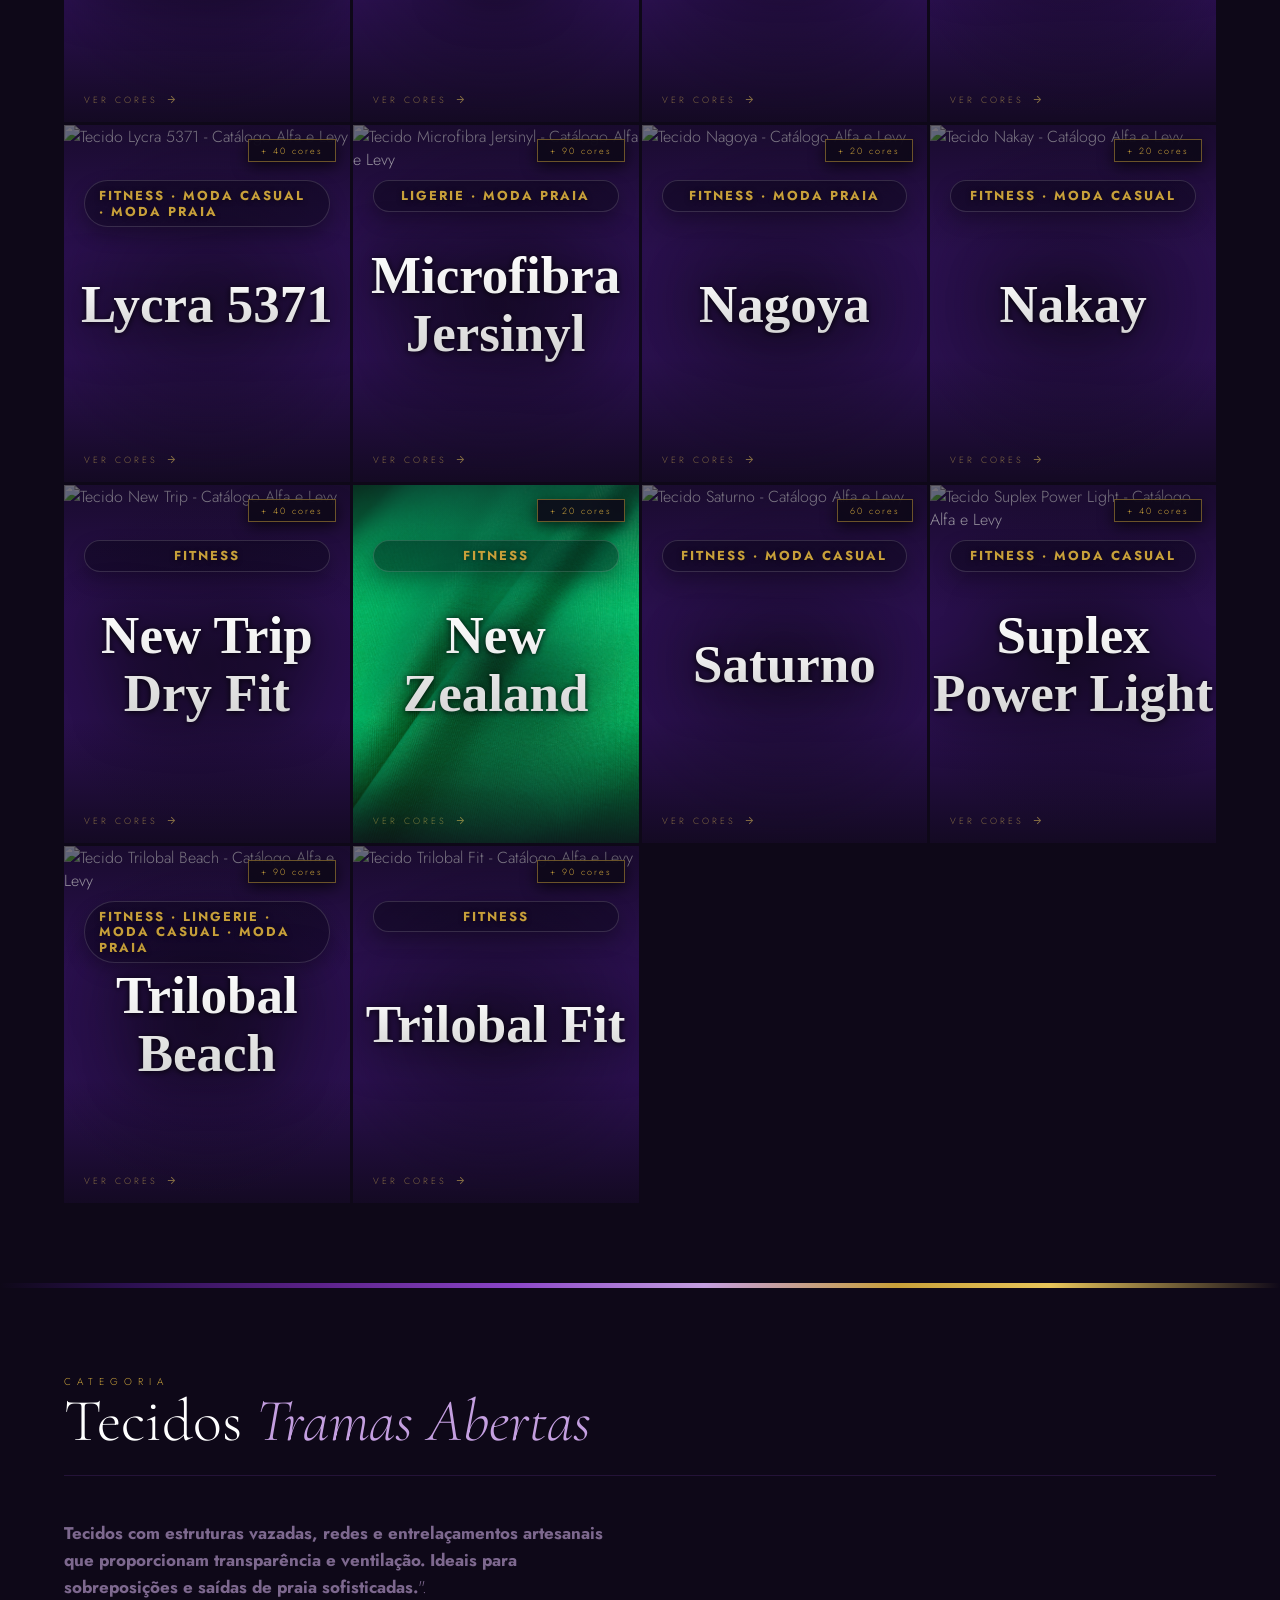
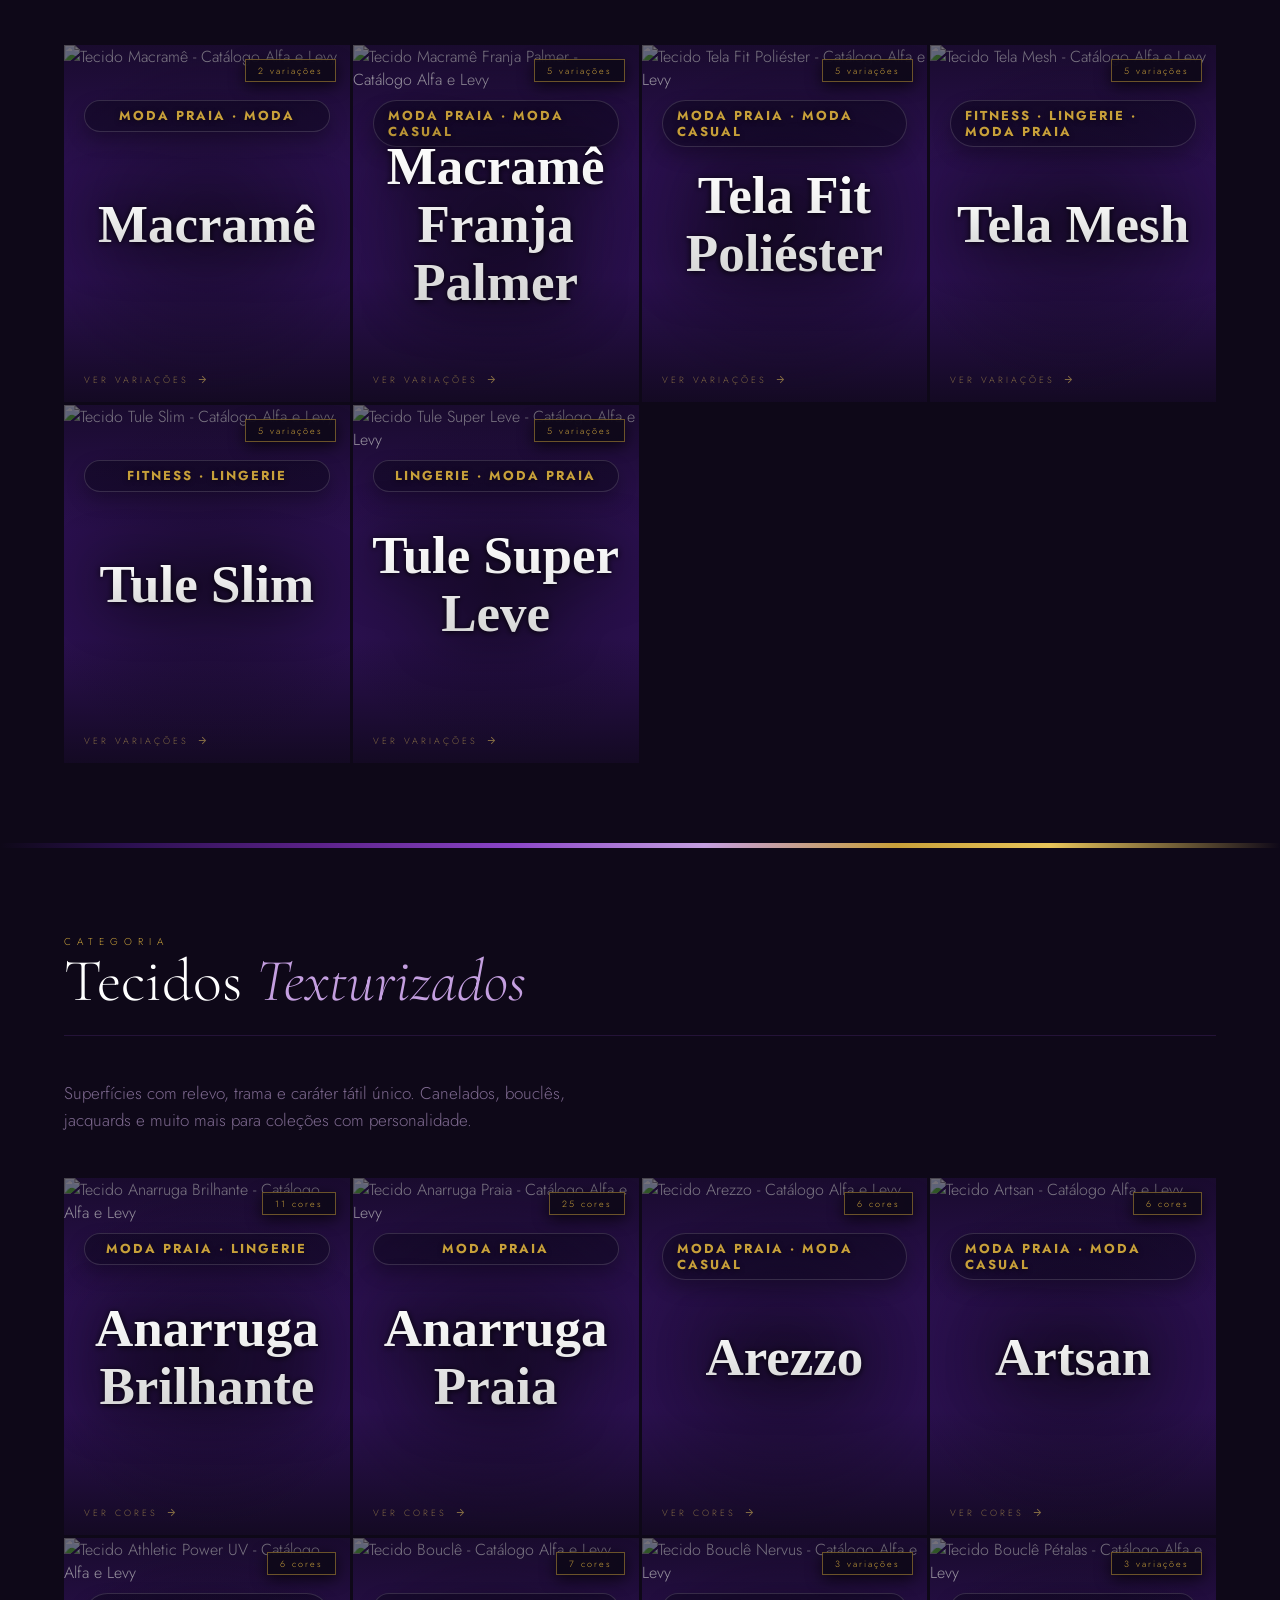
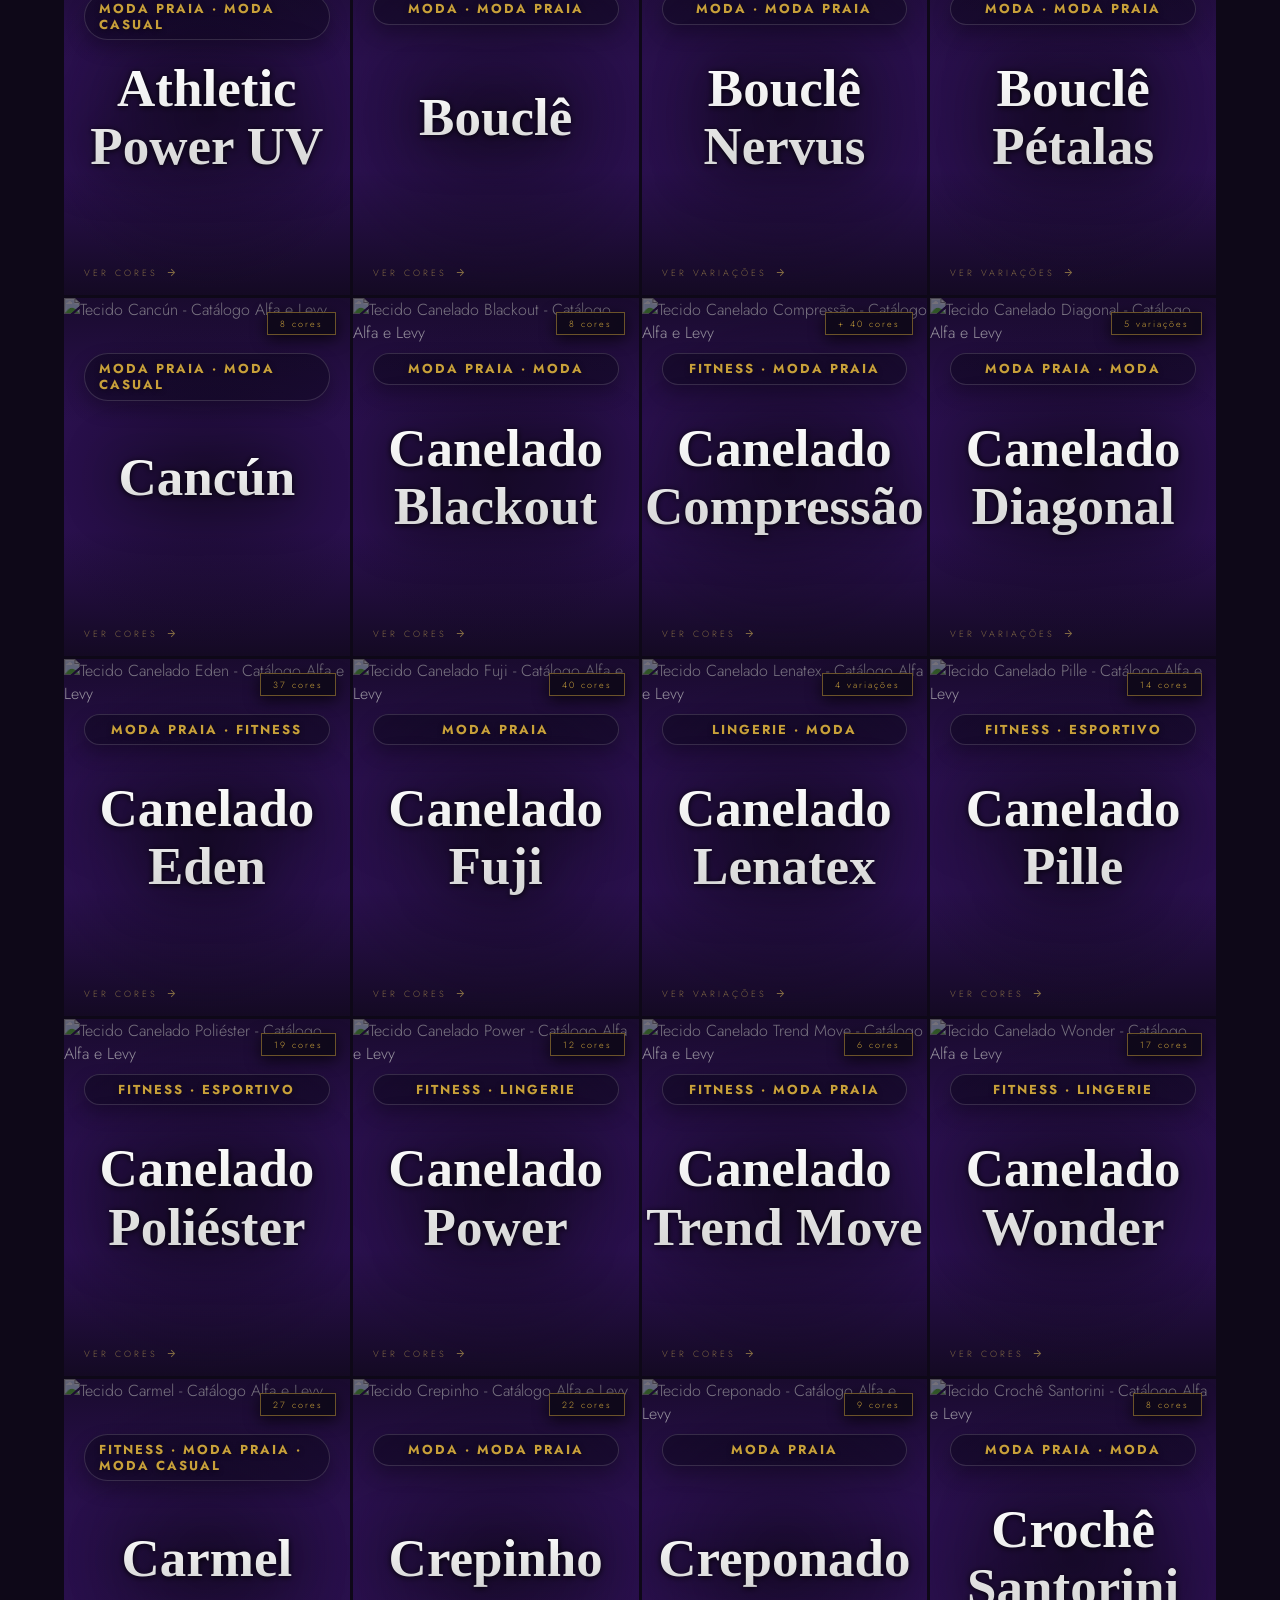
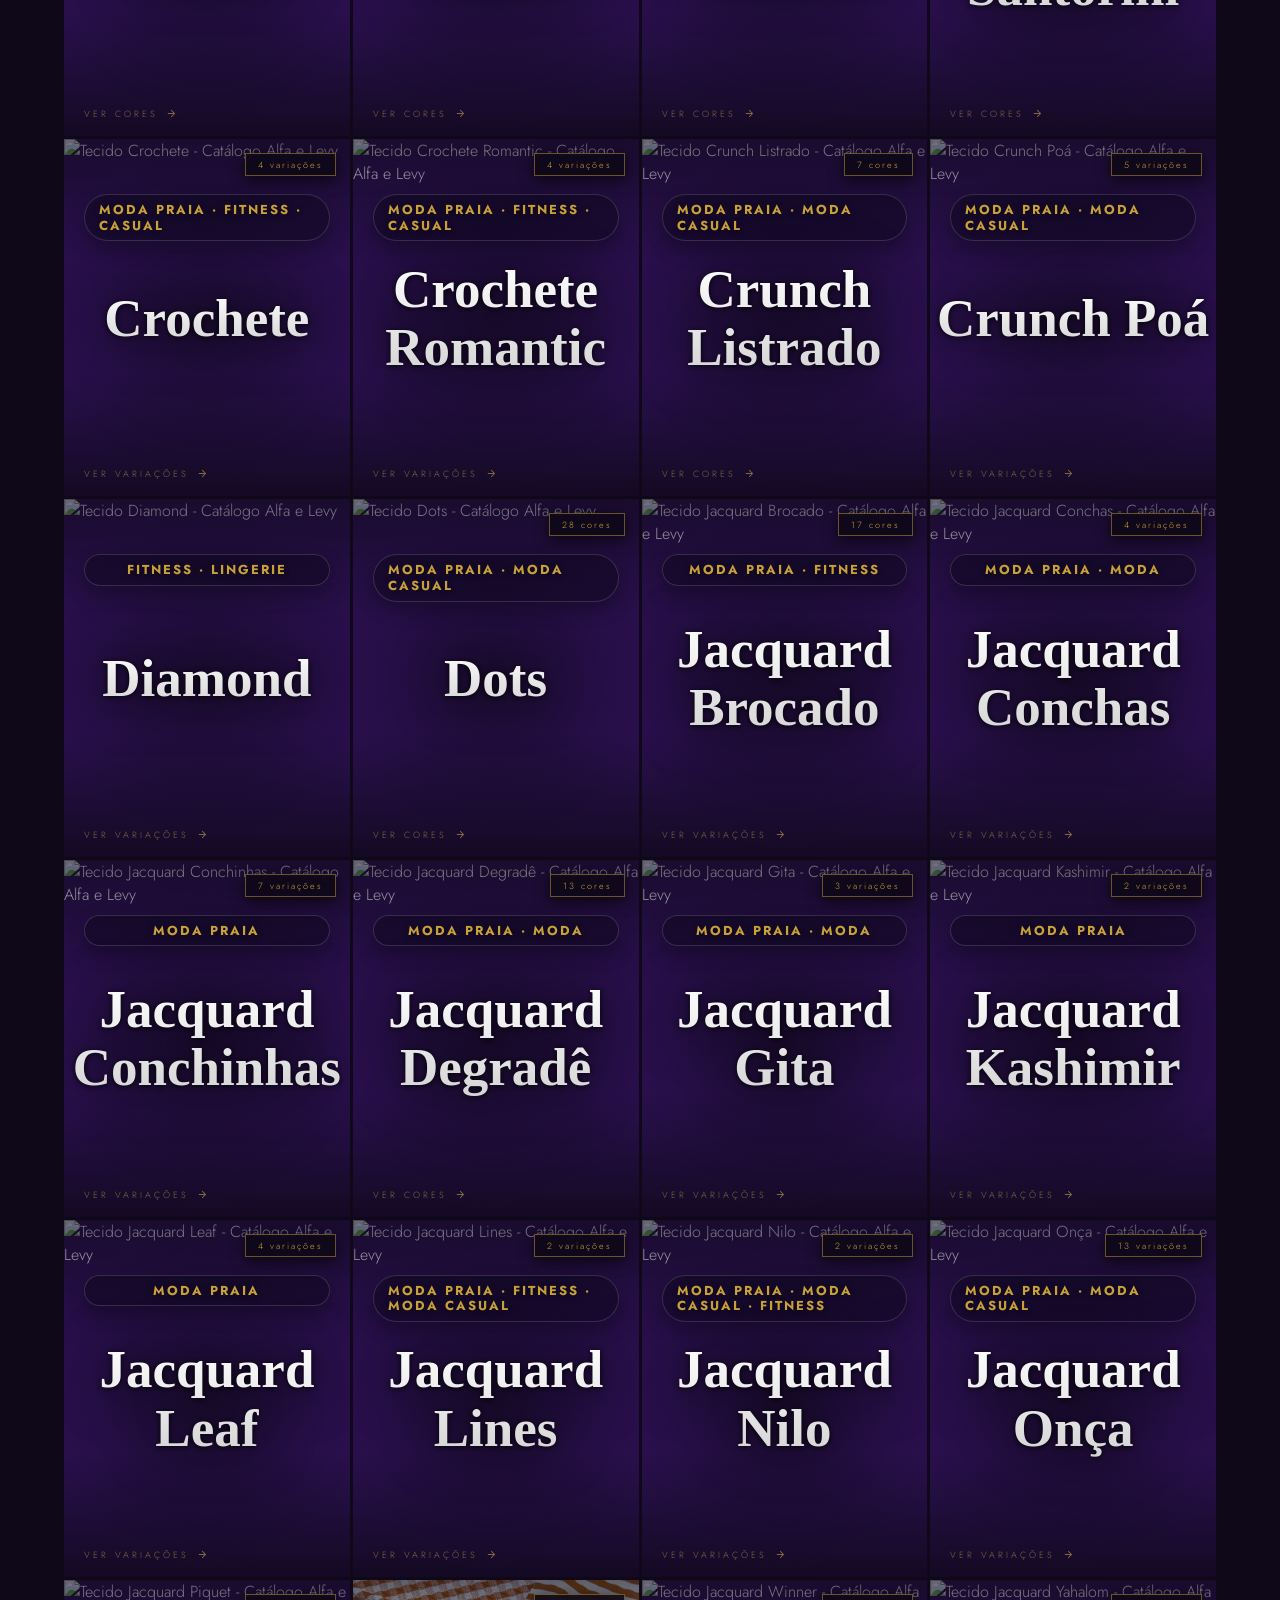
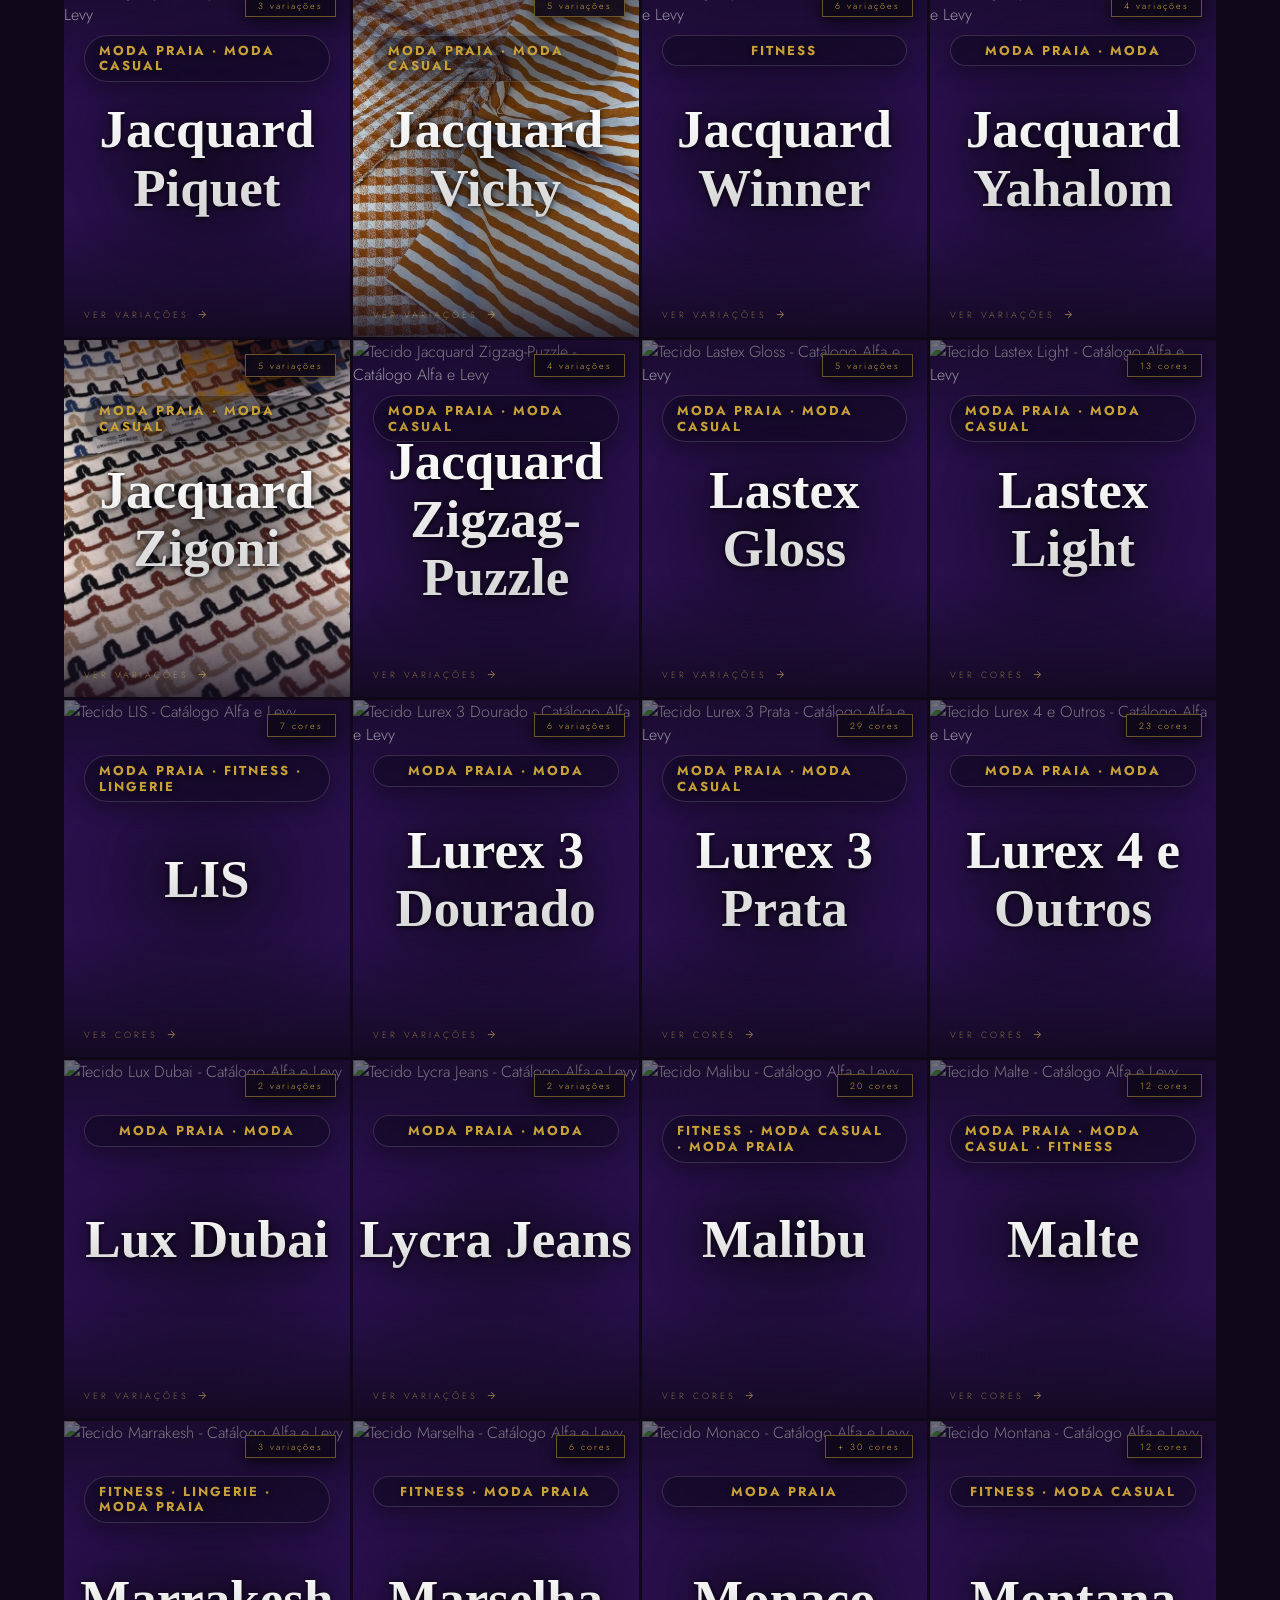
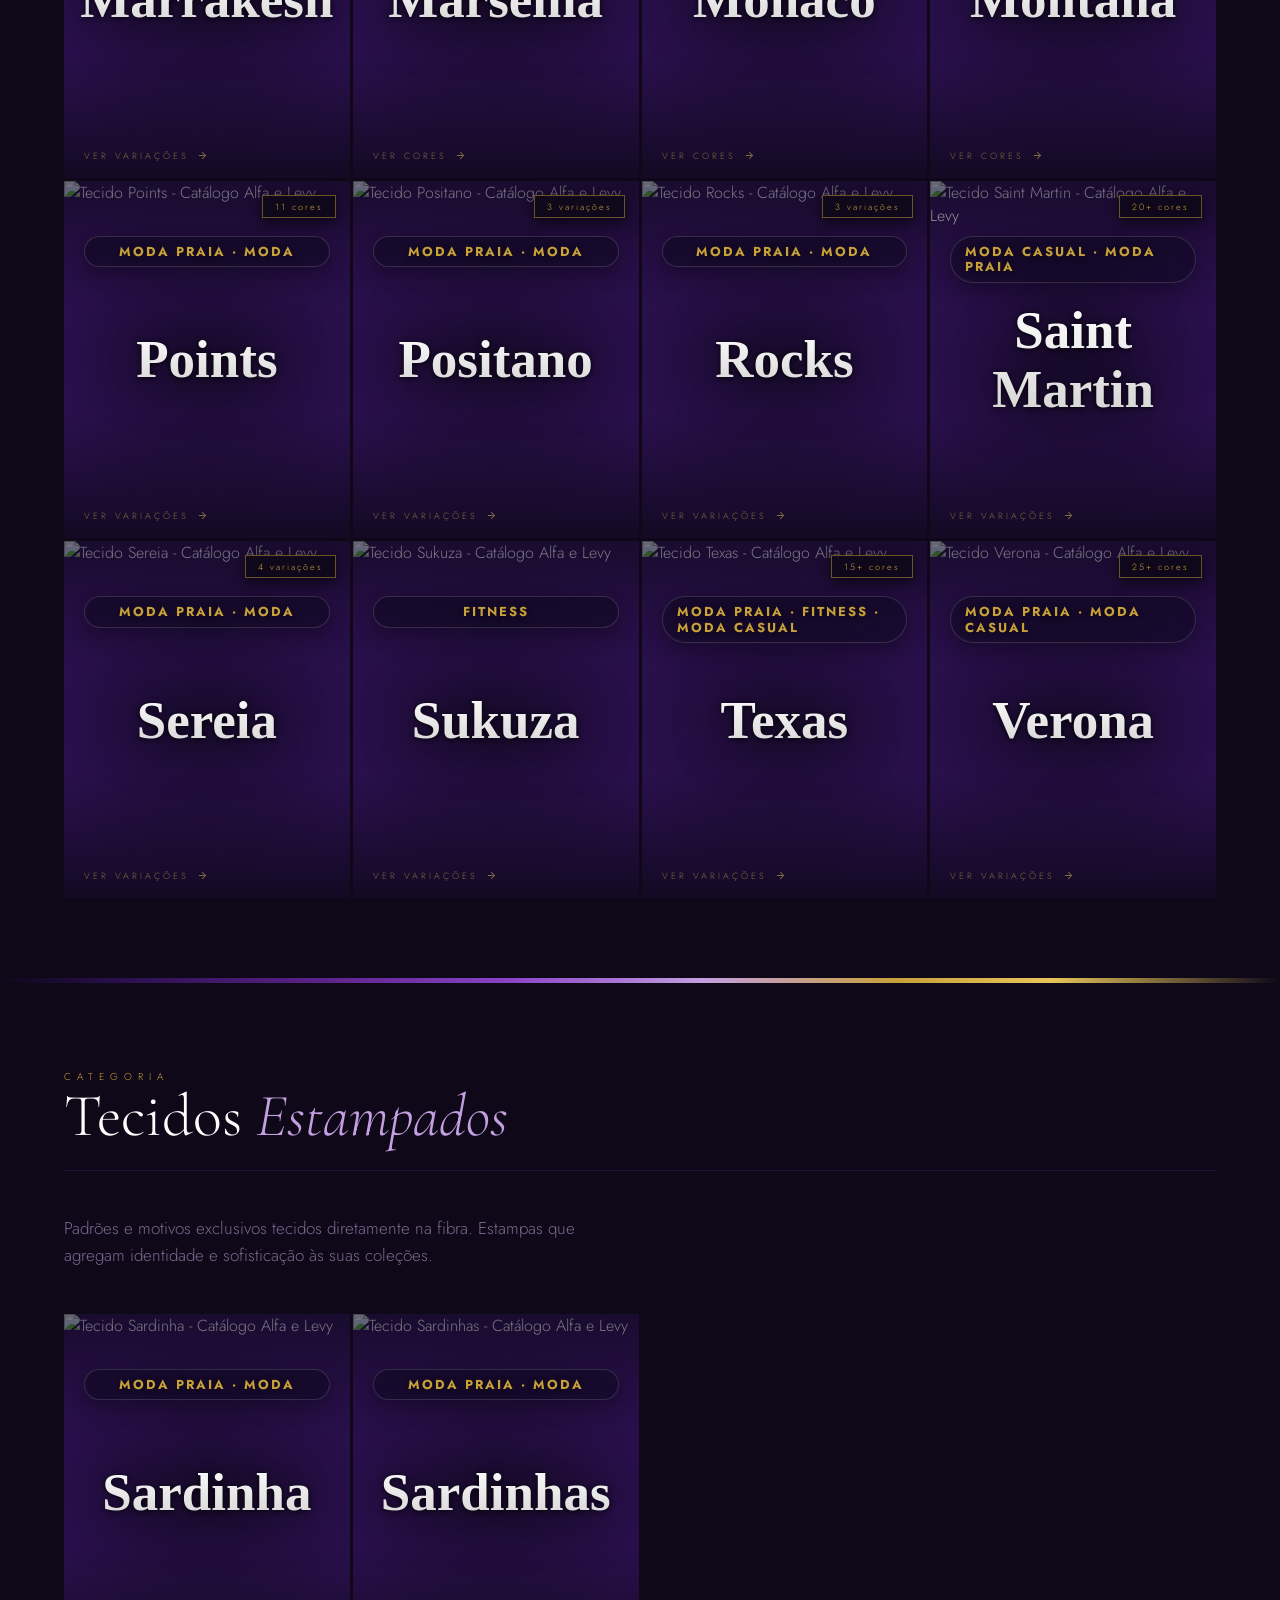
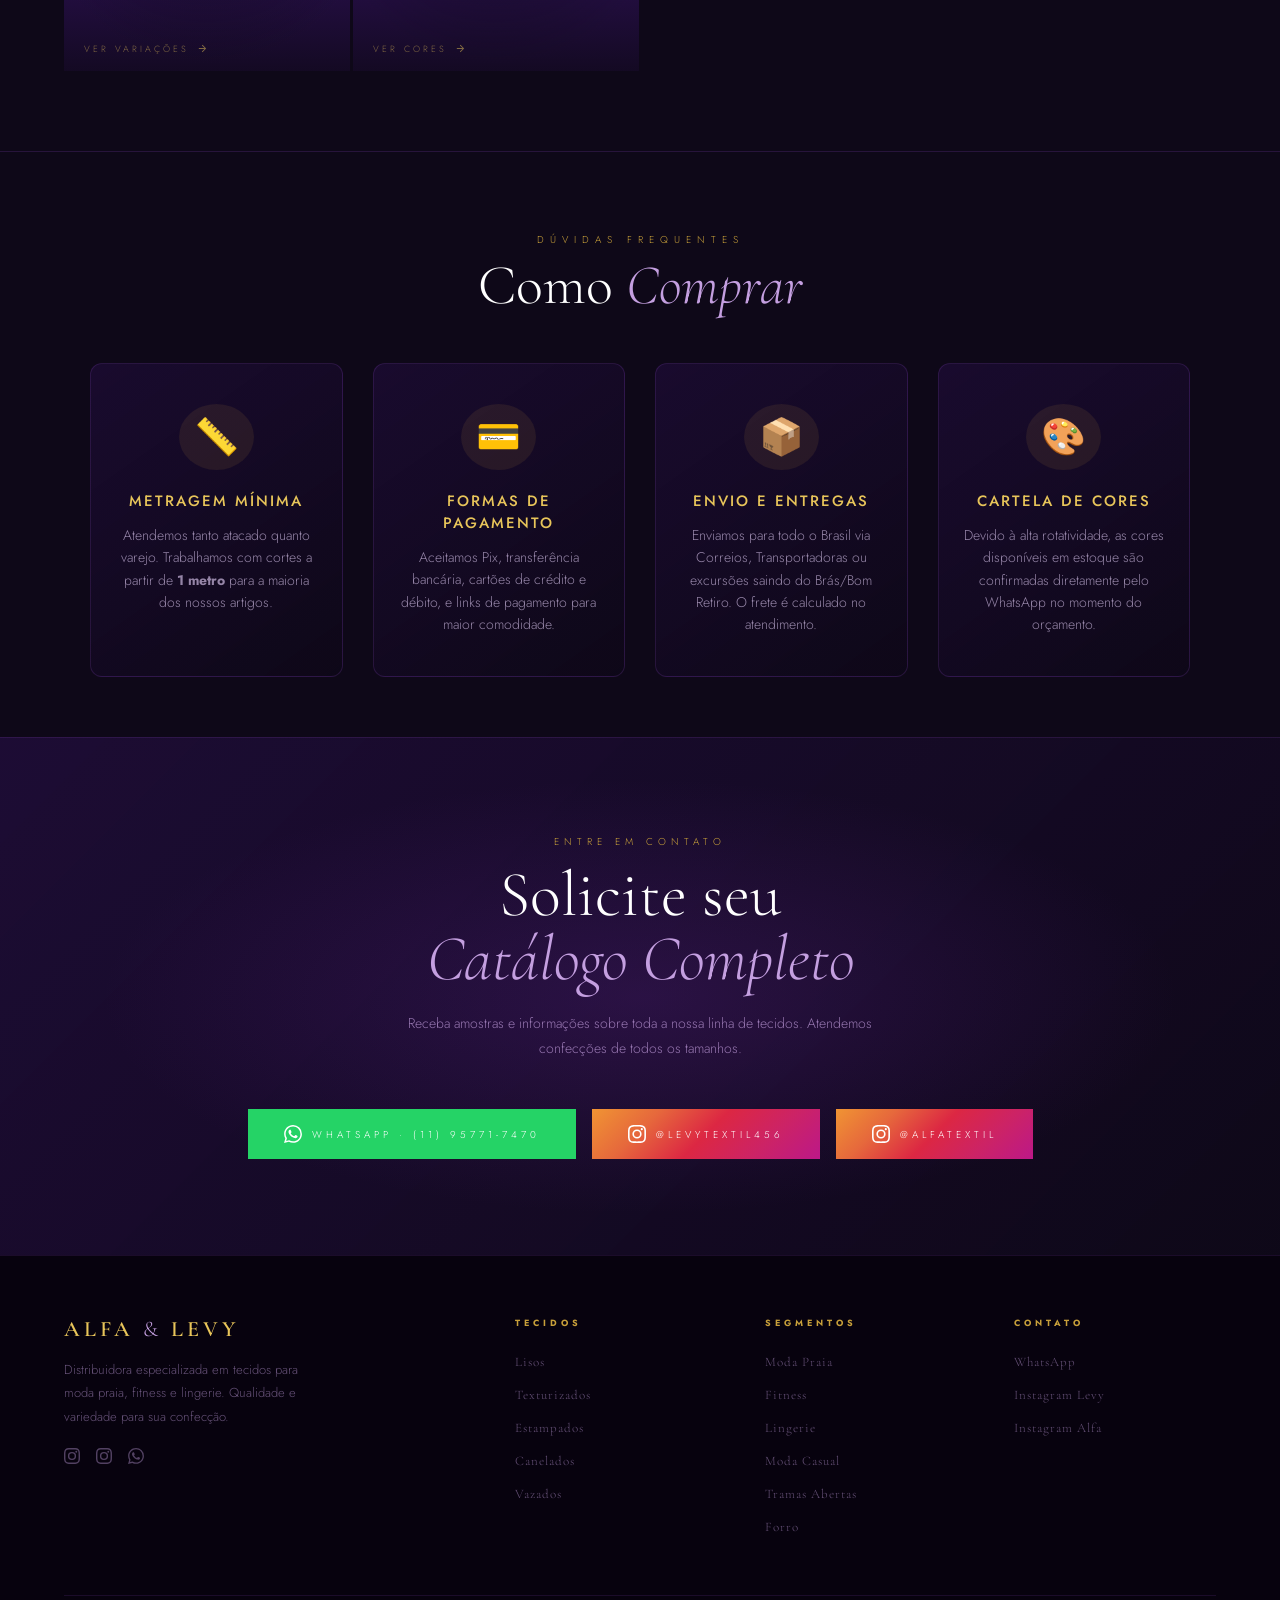
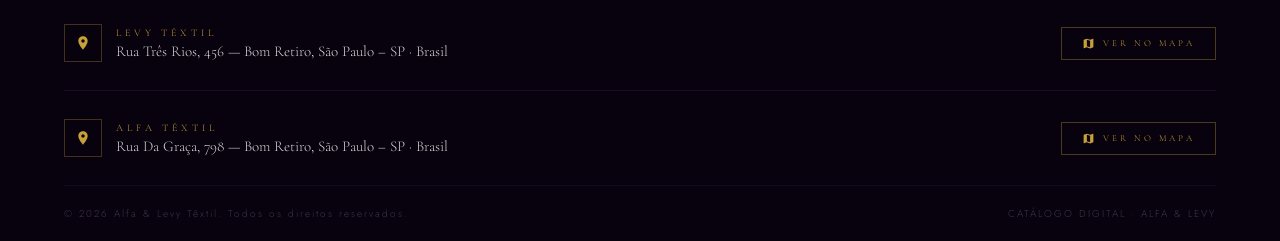
==== commit 0b3b7f4a: "correcao" ====
--- a/index.html
+++ b/index.html
@@ -9,7 +9,7 @@
 <!-- Open Graph / Social share metadata -->
 <meta property="og:title" content="Alfa & Levy Têxtil — Catálogo de Tecidos">
 <meta property="og:description" content="Catálogo online da Alfa & Levy Têxtil. Tecidos para moda praia, fitness e casual — explore nossas linhas e especificações.">
-<meta property="og:image" content="images/tecidos/LISOS/ATLETIKA/page-01.jpg">
+<meta property="og:image" content="https://alfaelevytextil.github.io/Catalogo/images/tecidos/LISOS/ATLETIKA/page-01.jpg">
 <meta property="og:type" content="website">
 <meta name="twitter:card" content="summary_large_image">
 <!-- NOTE: For reliable previews on WhatsApp and social networks, replace the relative `og:image` above with an absolute URL (https://your-domain.com/...) pointing to a 1200x630 JPG/PNG. -->
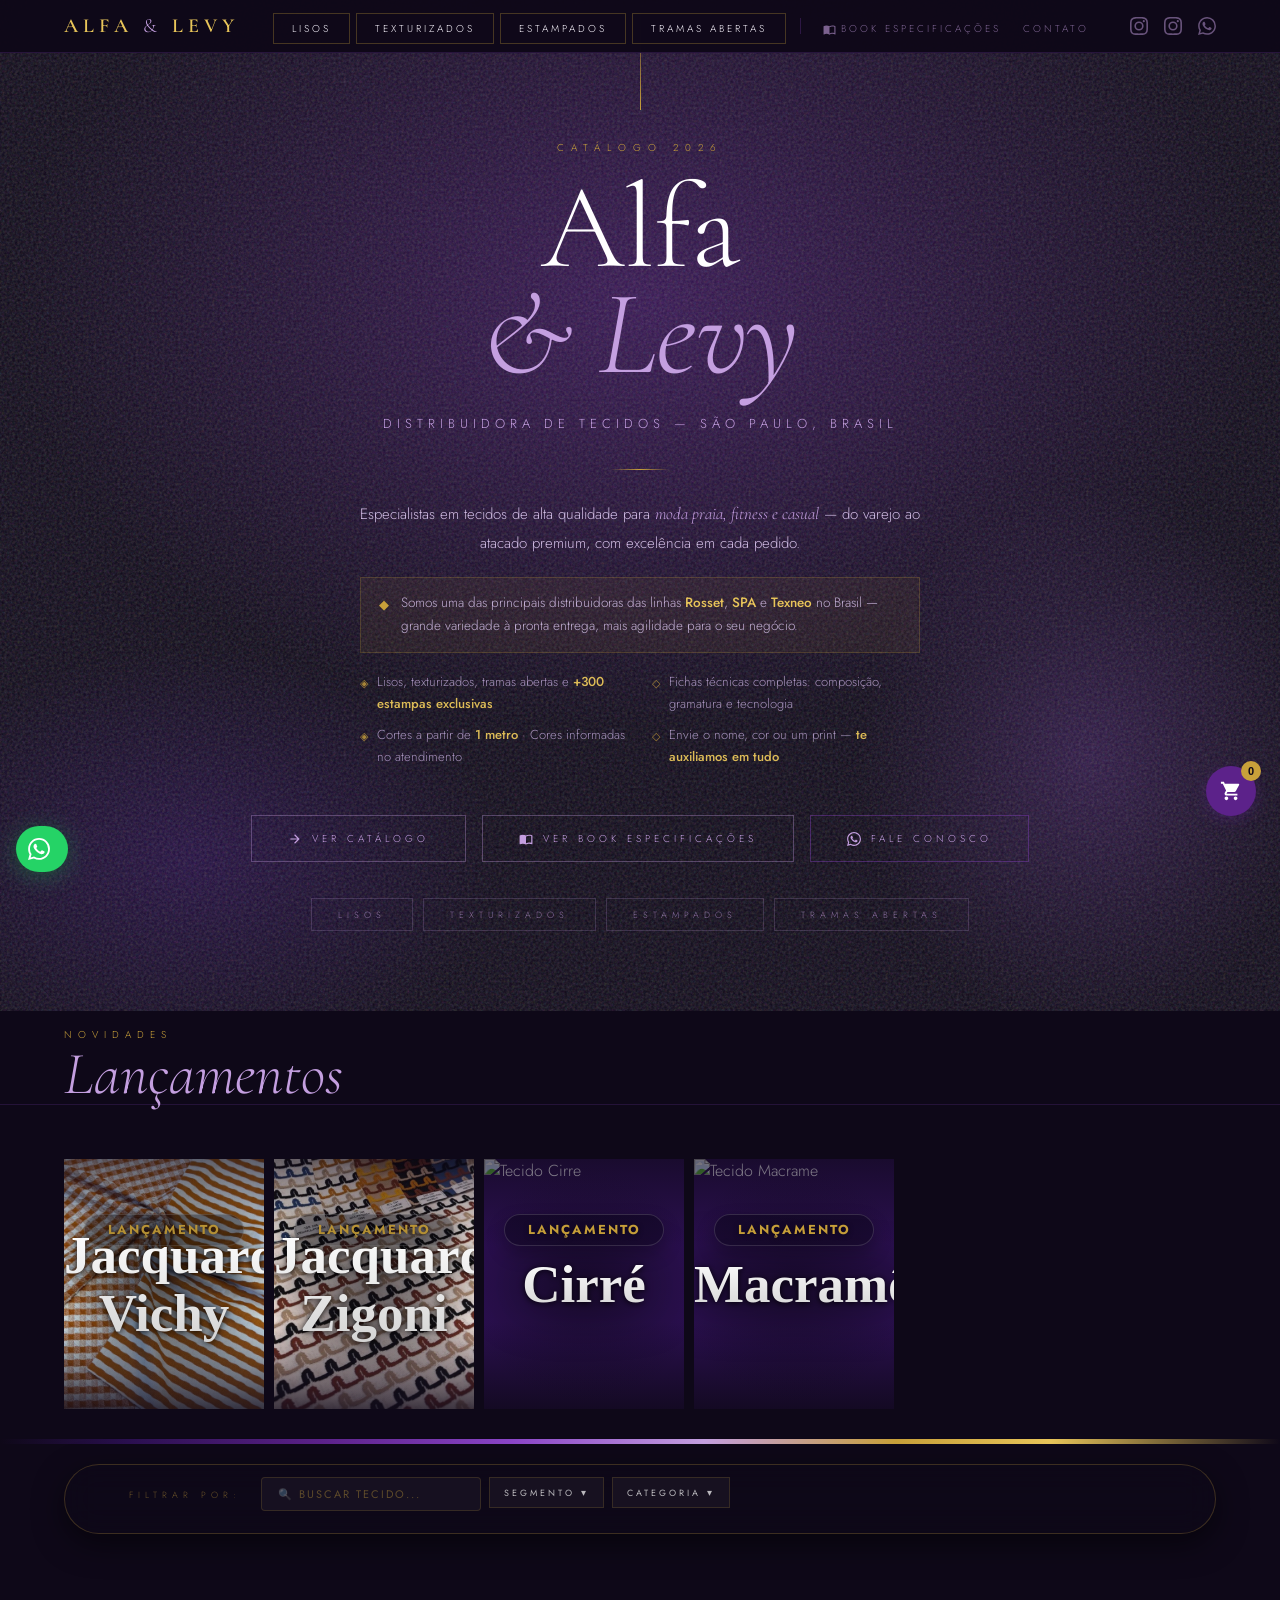
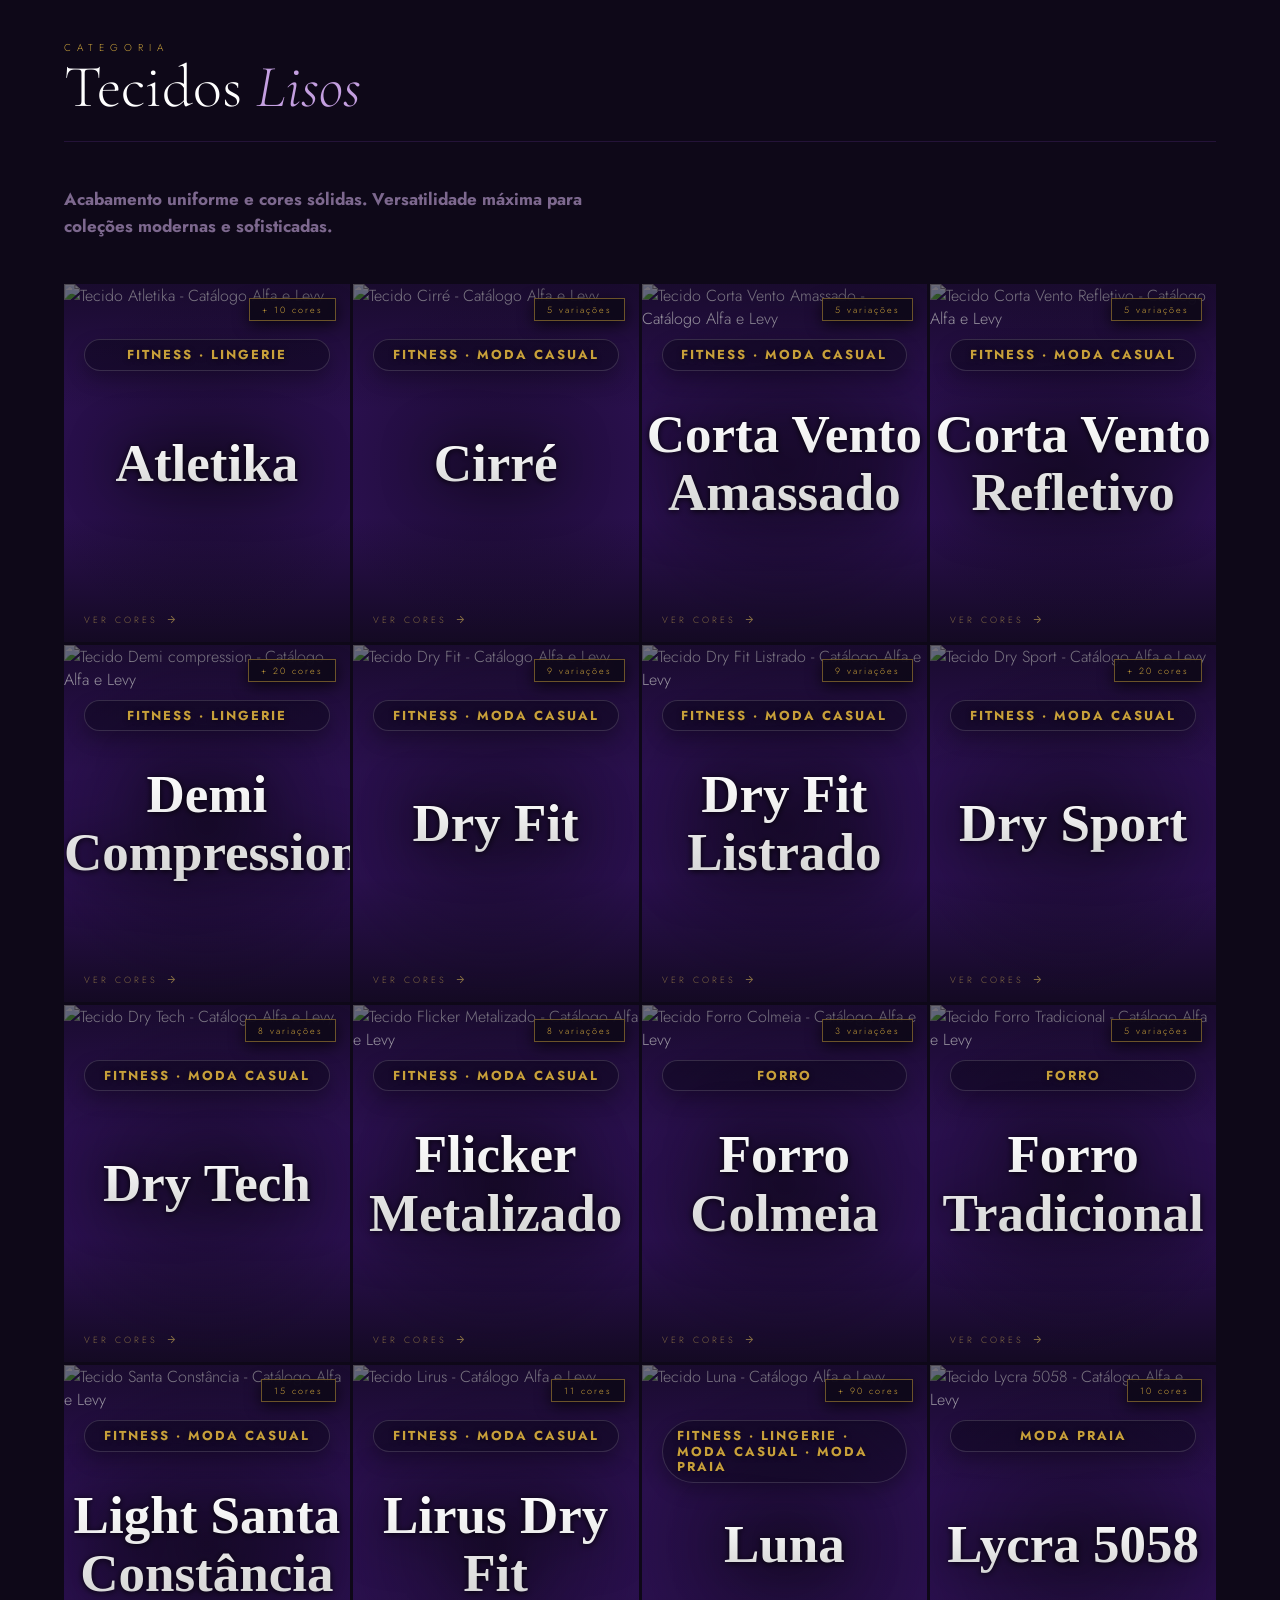
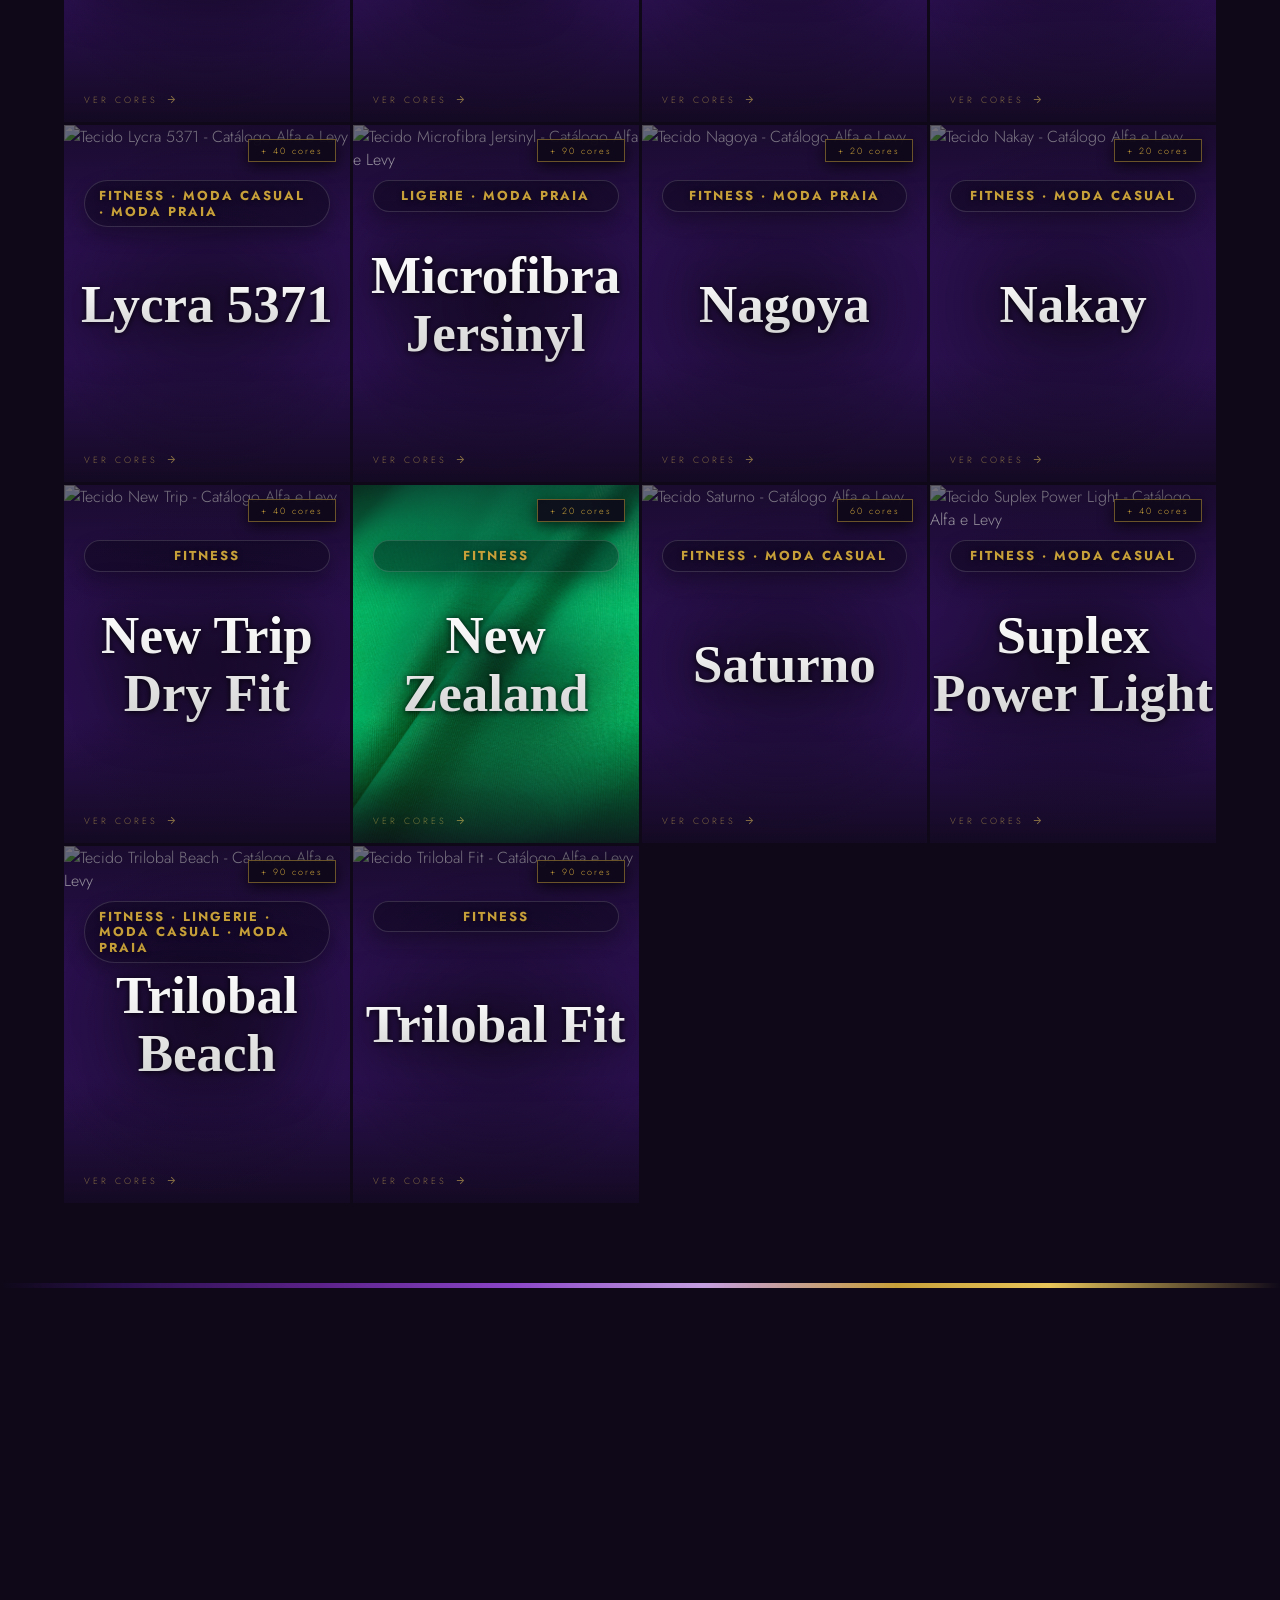
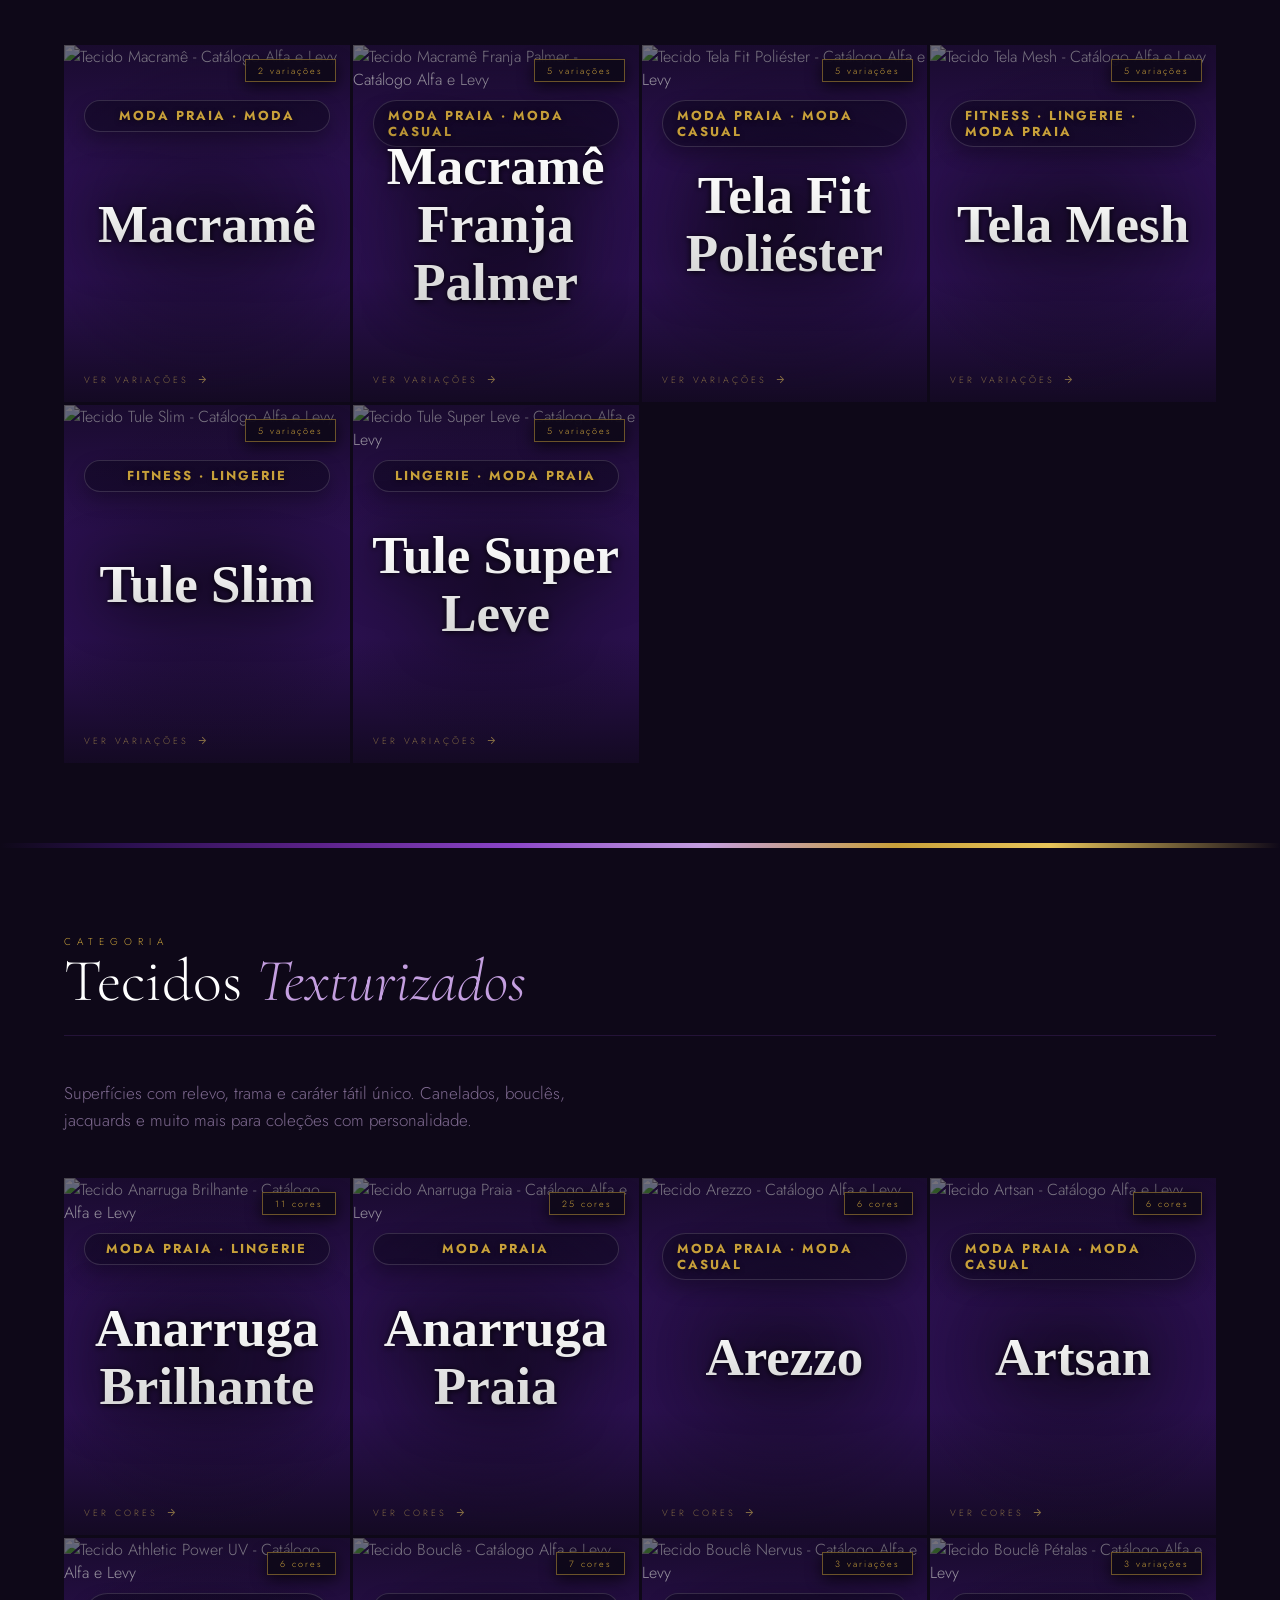
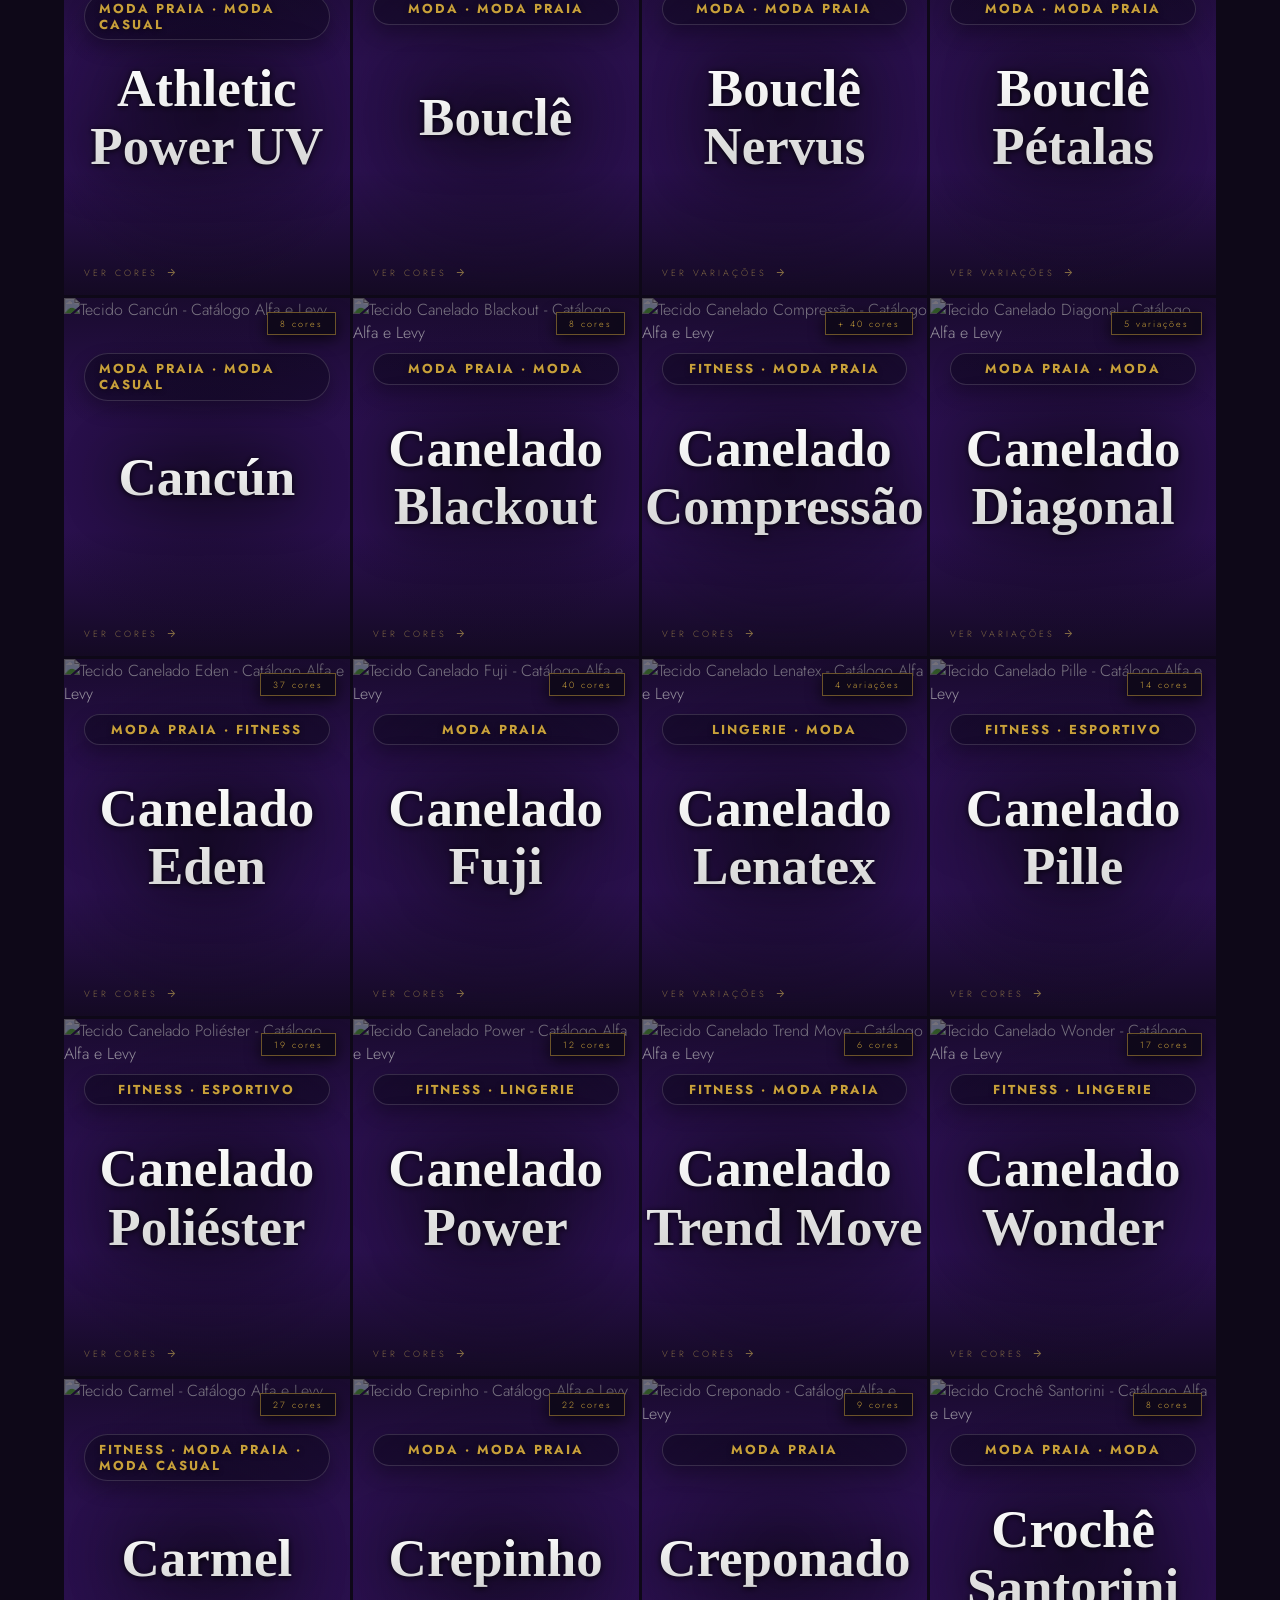
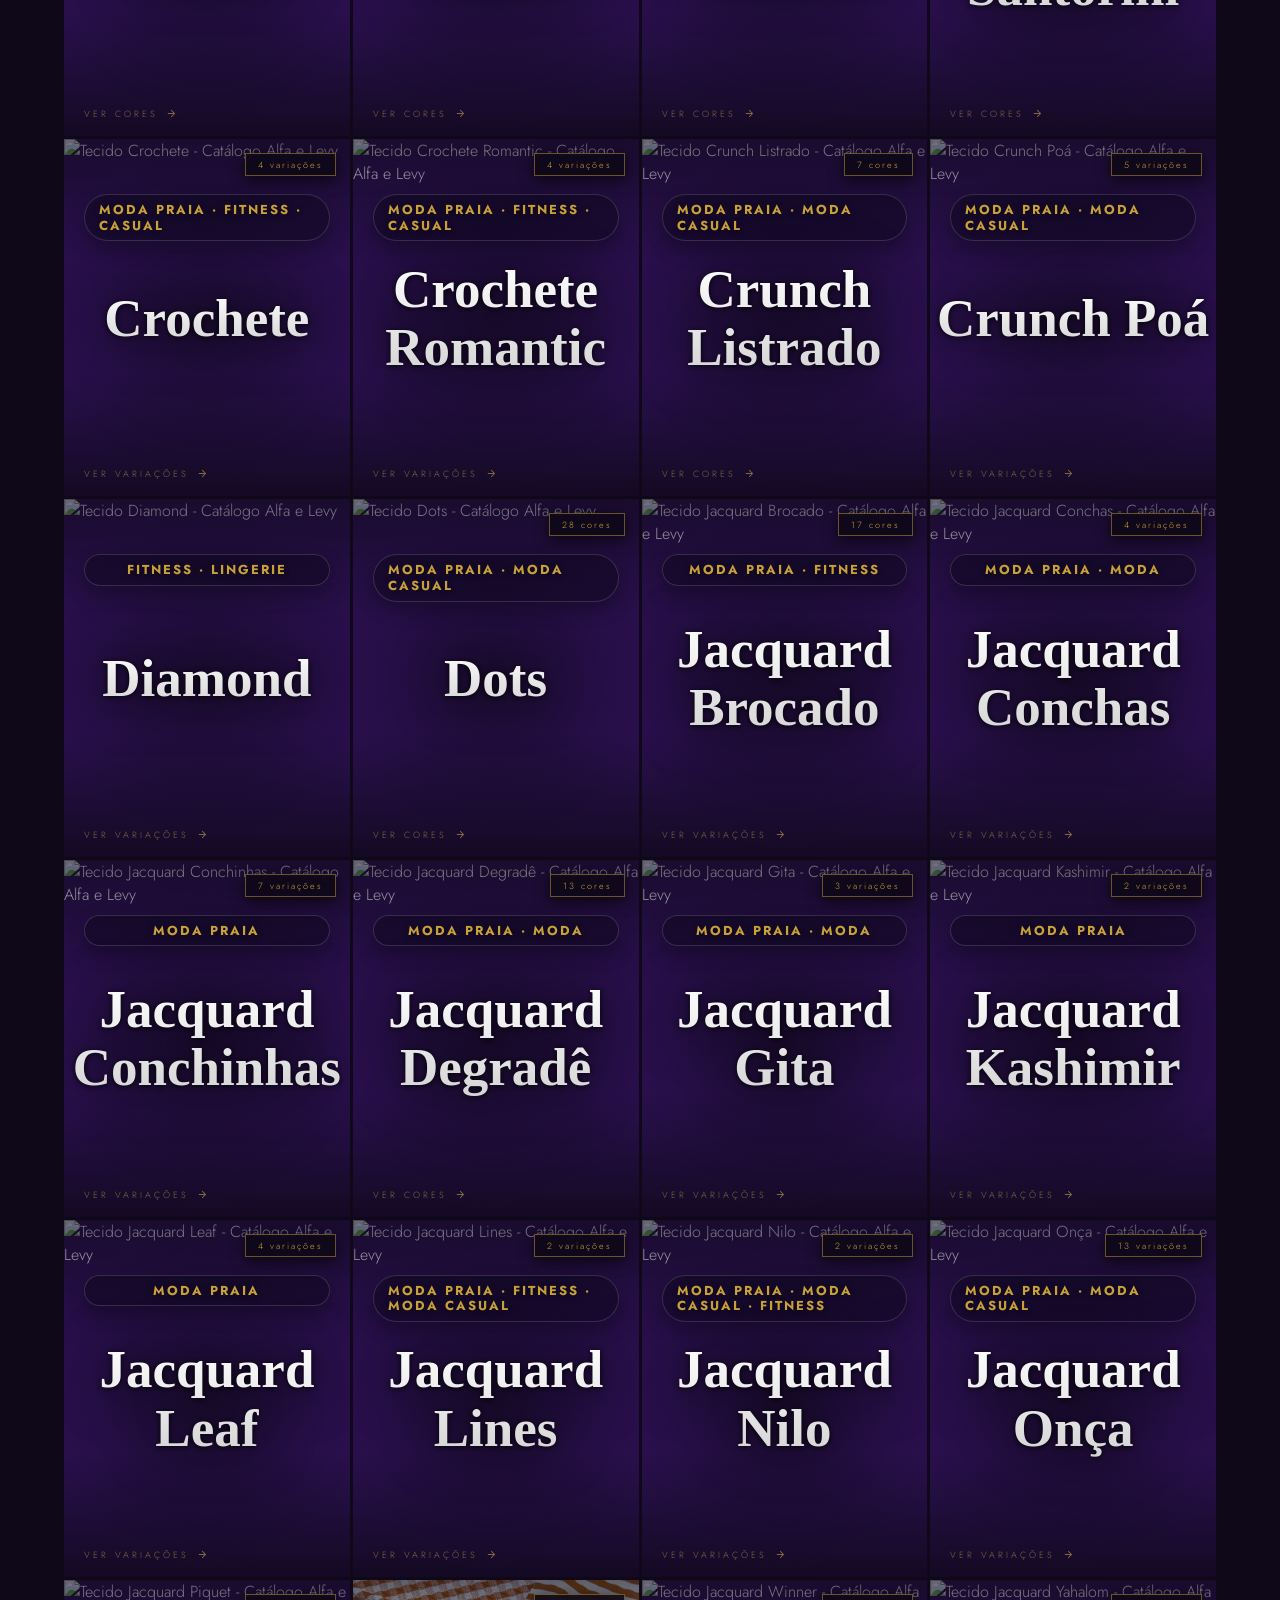
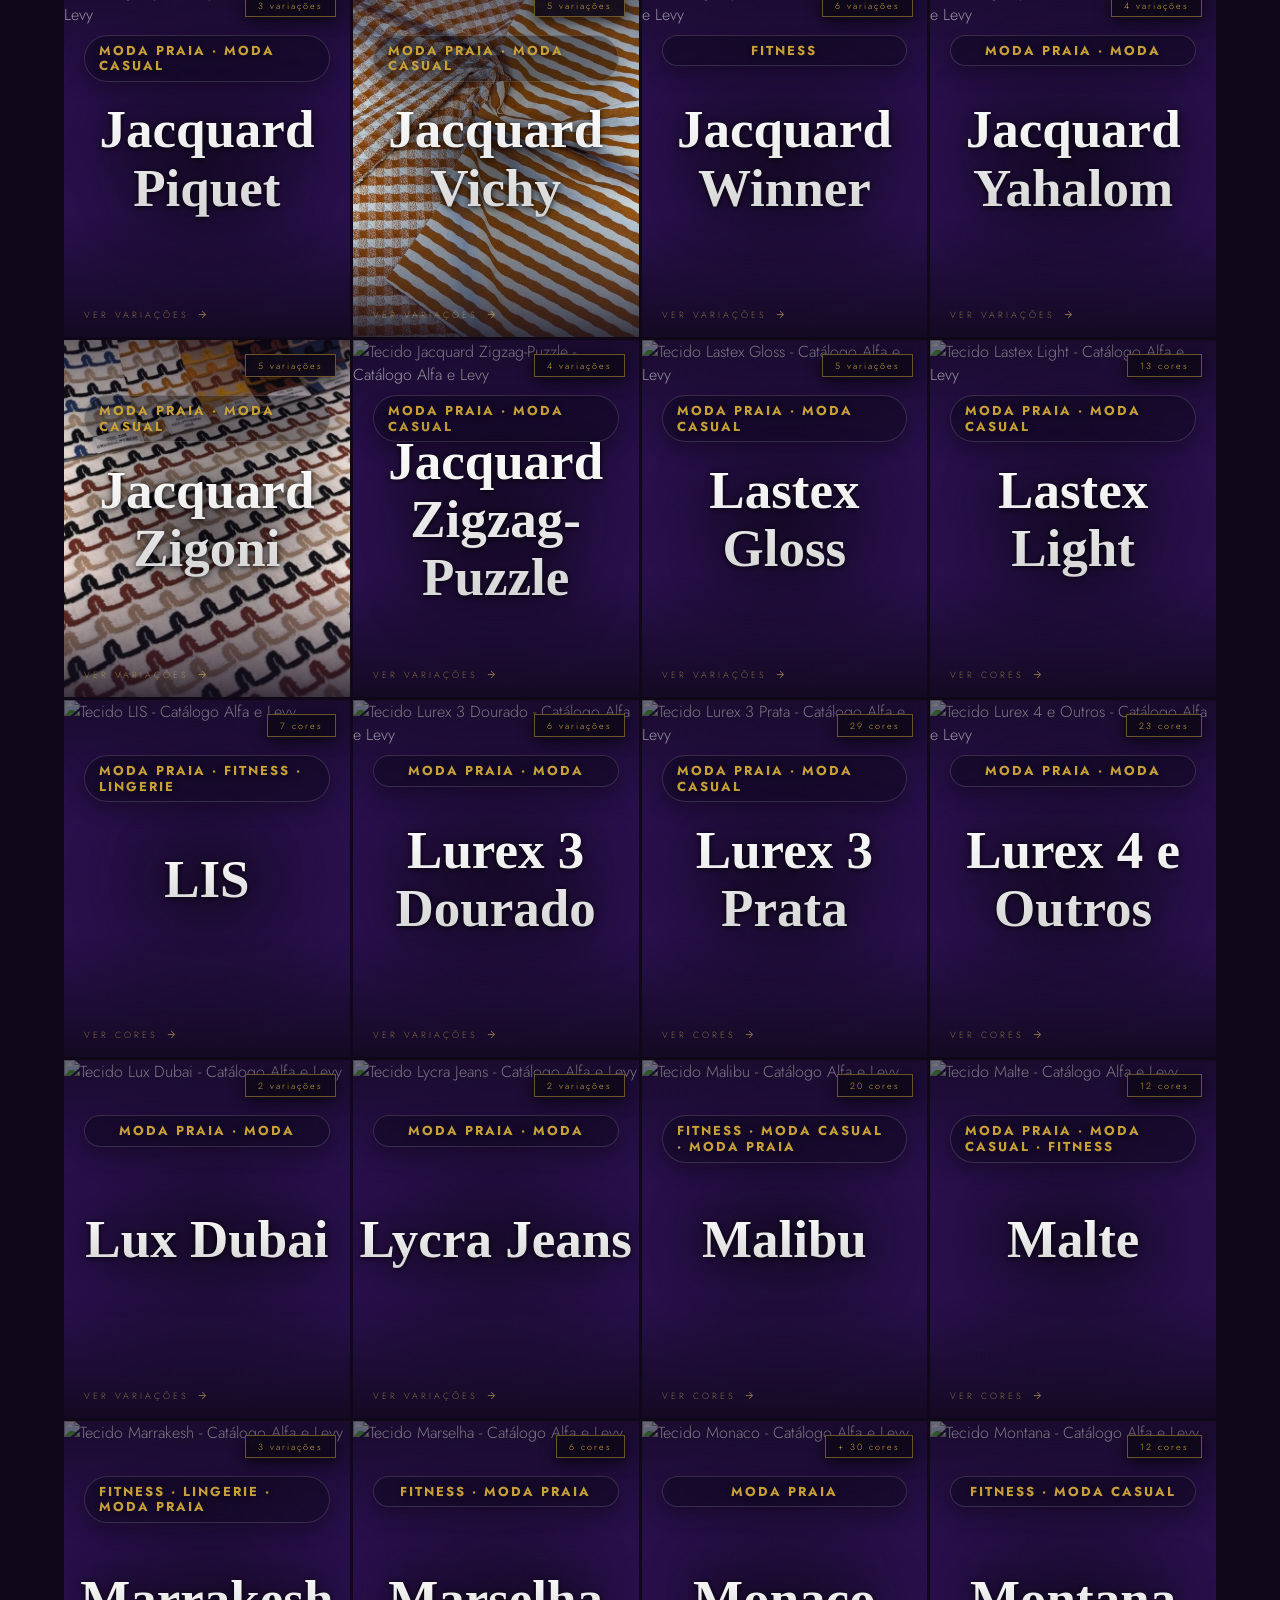
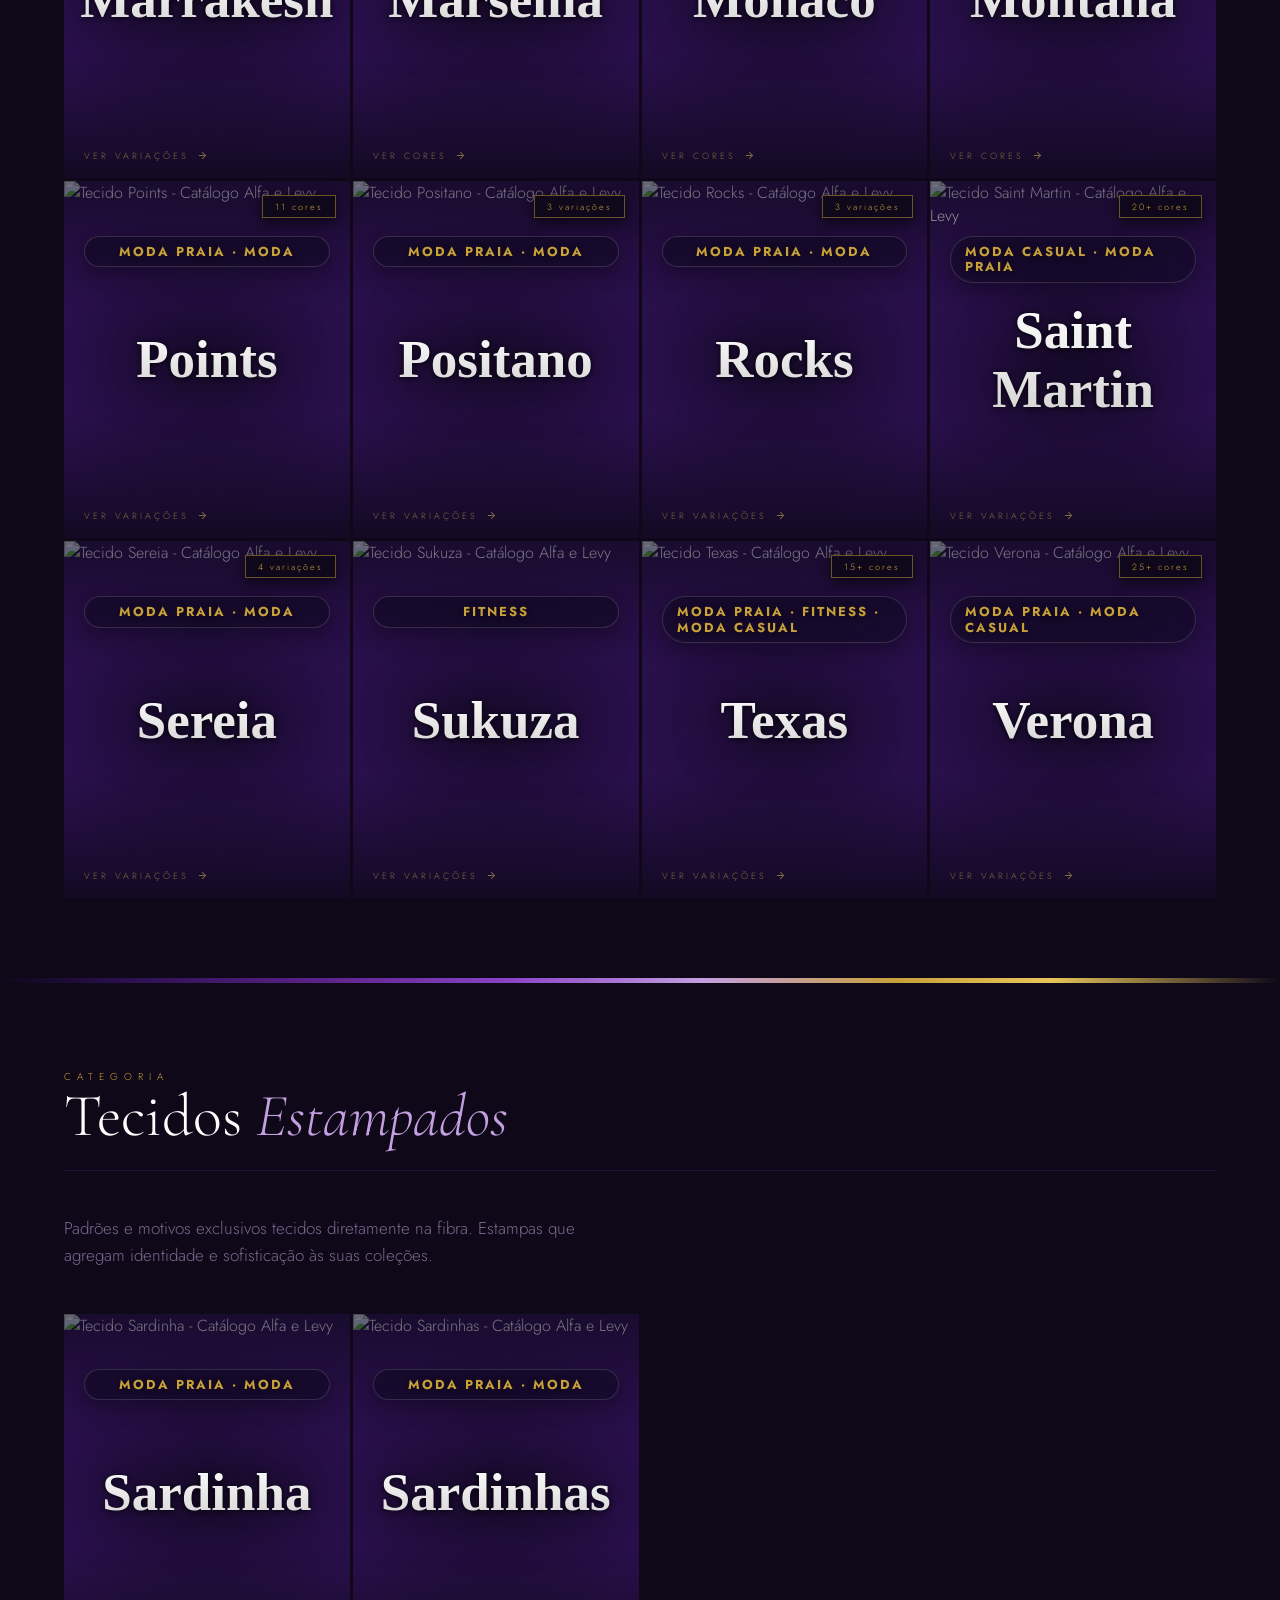
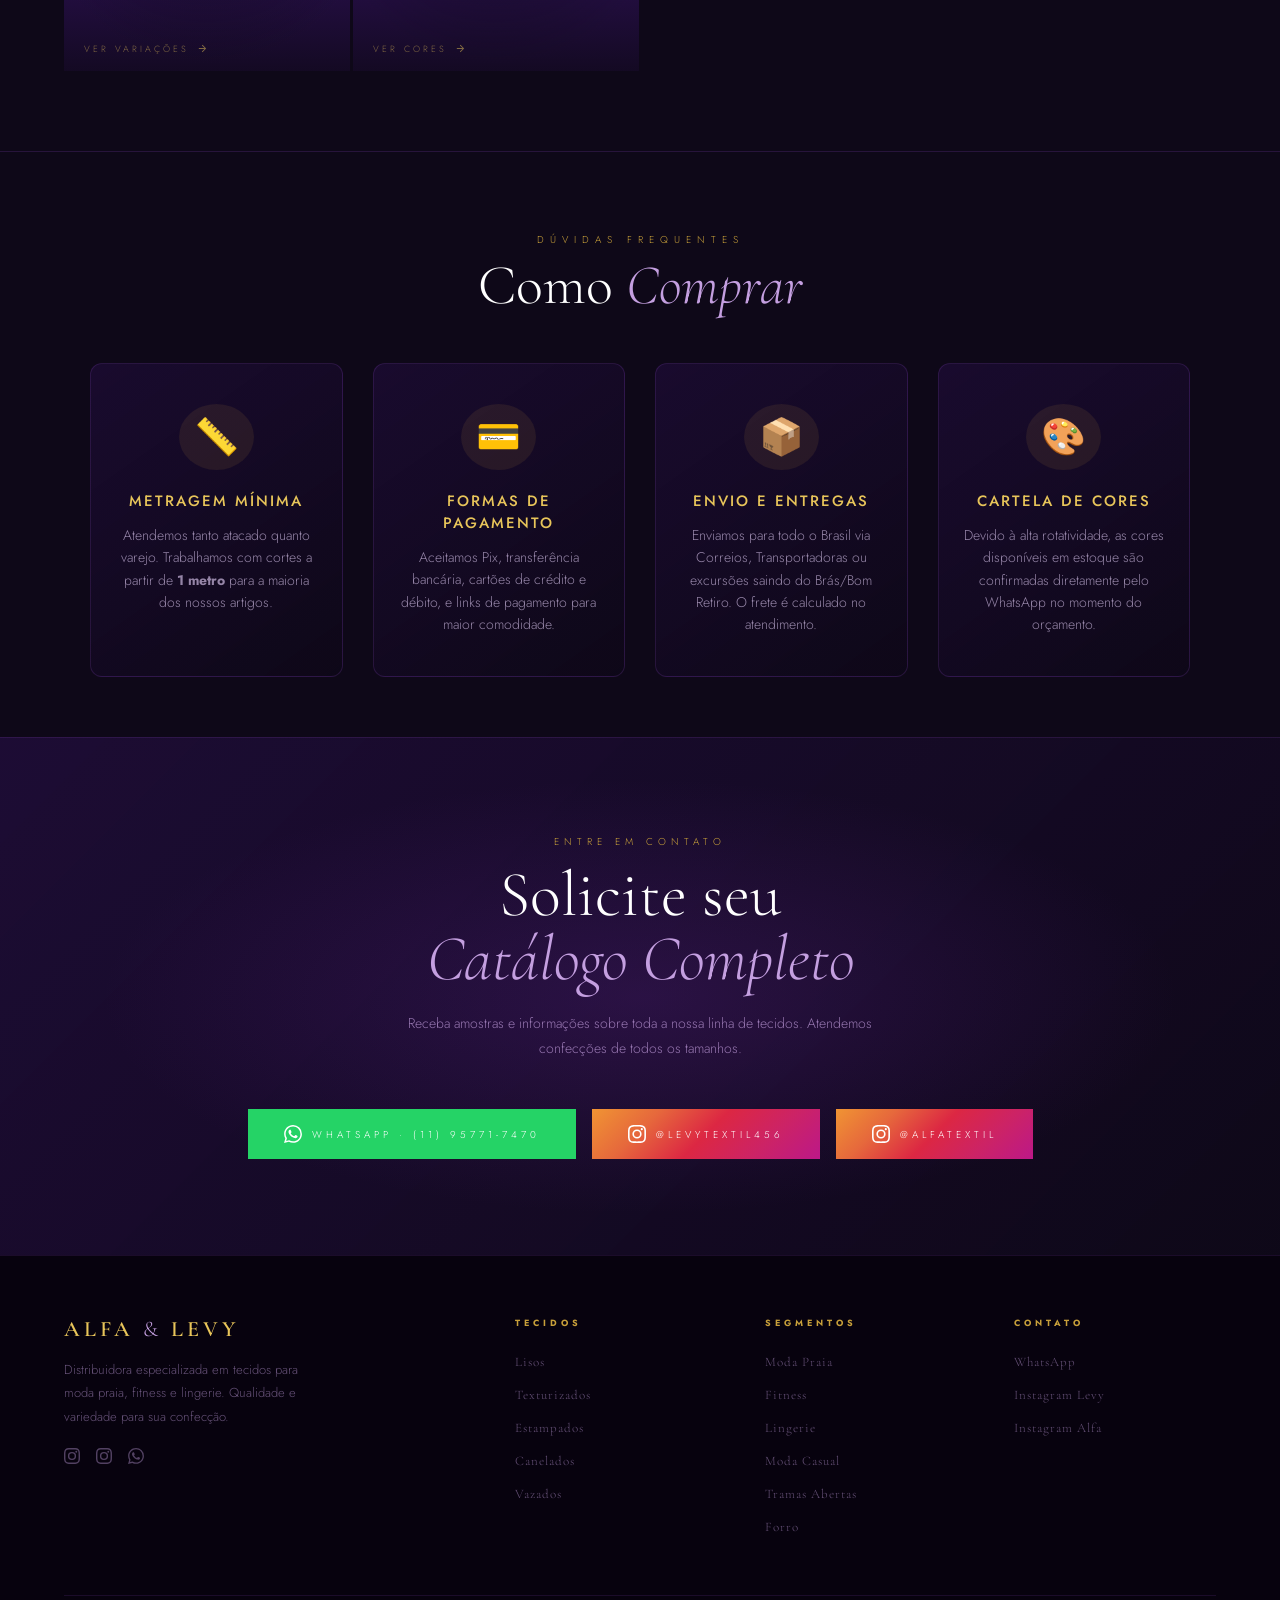
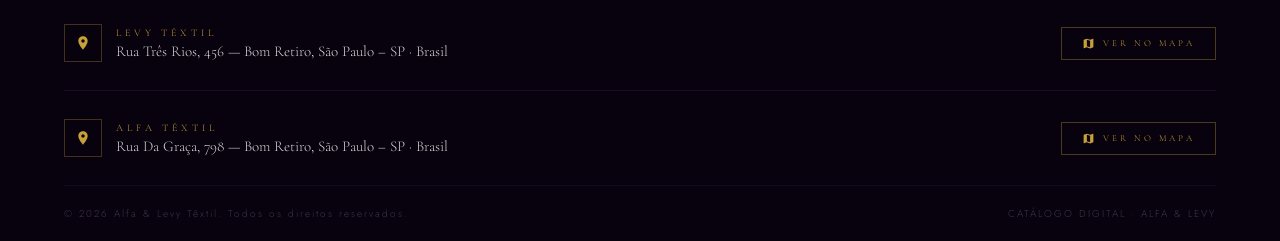
==== commit f1188c4f: "add og" ====
--- a/index.html
+++ b/index.html
@@ -9,7 +9,9 @@
 <!-- Open Graph / Social share metadata -->
 <meta property="og:title" content="Alfa & Levy Têxtil — Catálogo de Tecidos">
 <meta property="og:description" content="Catálogo online da Alfa & Levy Têxtil. Tecidos para moda praia, fitness e casual — explore nossas linhas e especificações.">
-<meta property="og:image" content="https://alfaelevytextil.github.io/Catalogo/images/tecidos/LISOS/ATLETIKA/page-01.jpg">
+<meta property="og:image" content="https://alfaelevytextil.github.io/Catalogo/images/og/og-image.svg">
+<meta property="og:image:width" content="1200">
+<meta property="og:image:height" content="630">
 <meta property="og:type" content="website">
 <meta name="twitter:card" content="summary_large_image">
 <!-- NOTE: For reliable previews on WhatsApp and social networks, replace the relative `og:image` above with an absolute URL (https://your-domain.com/...) pointing to a 1200x630 JPG/PNG. -->
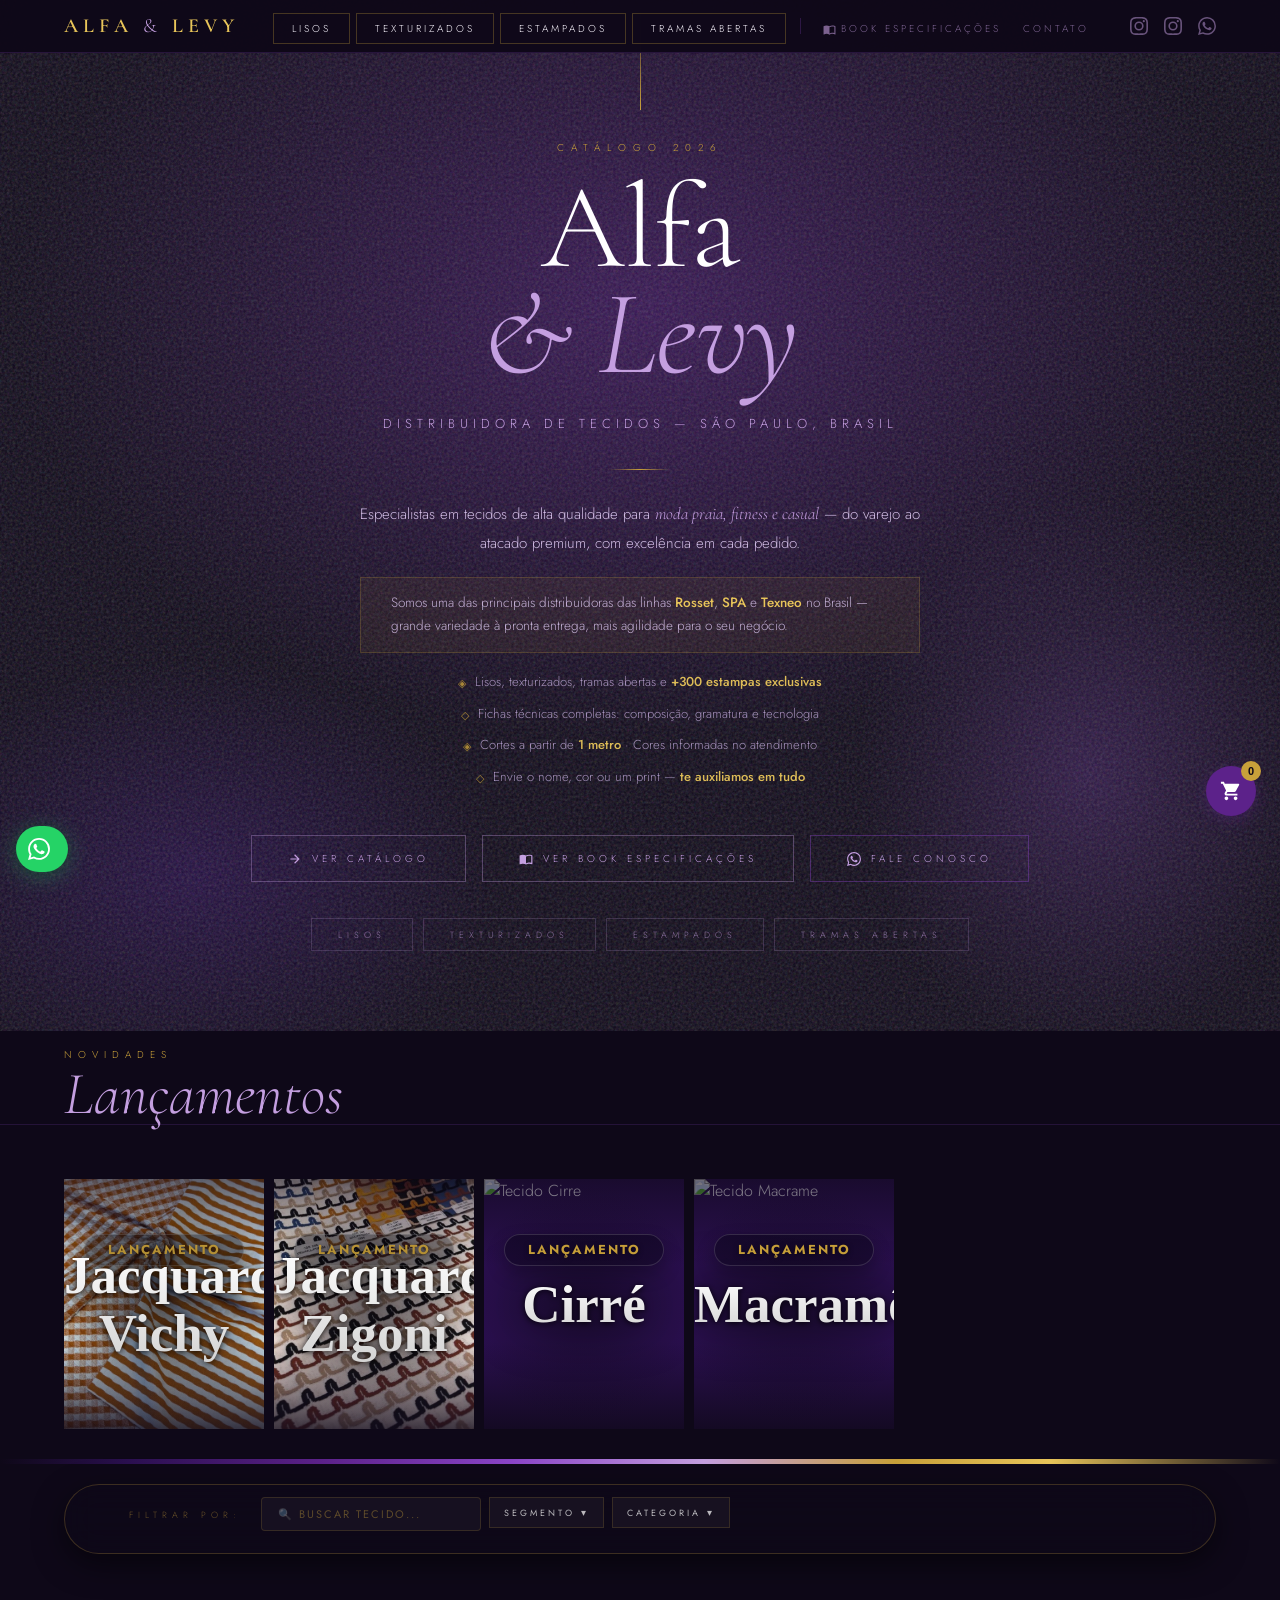
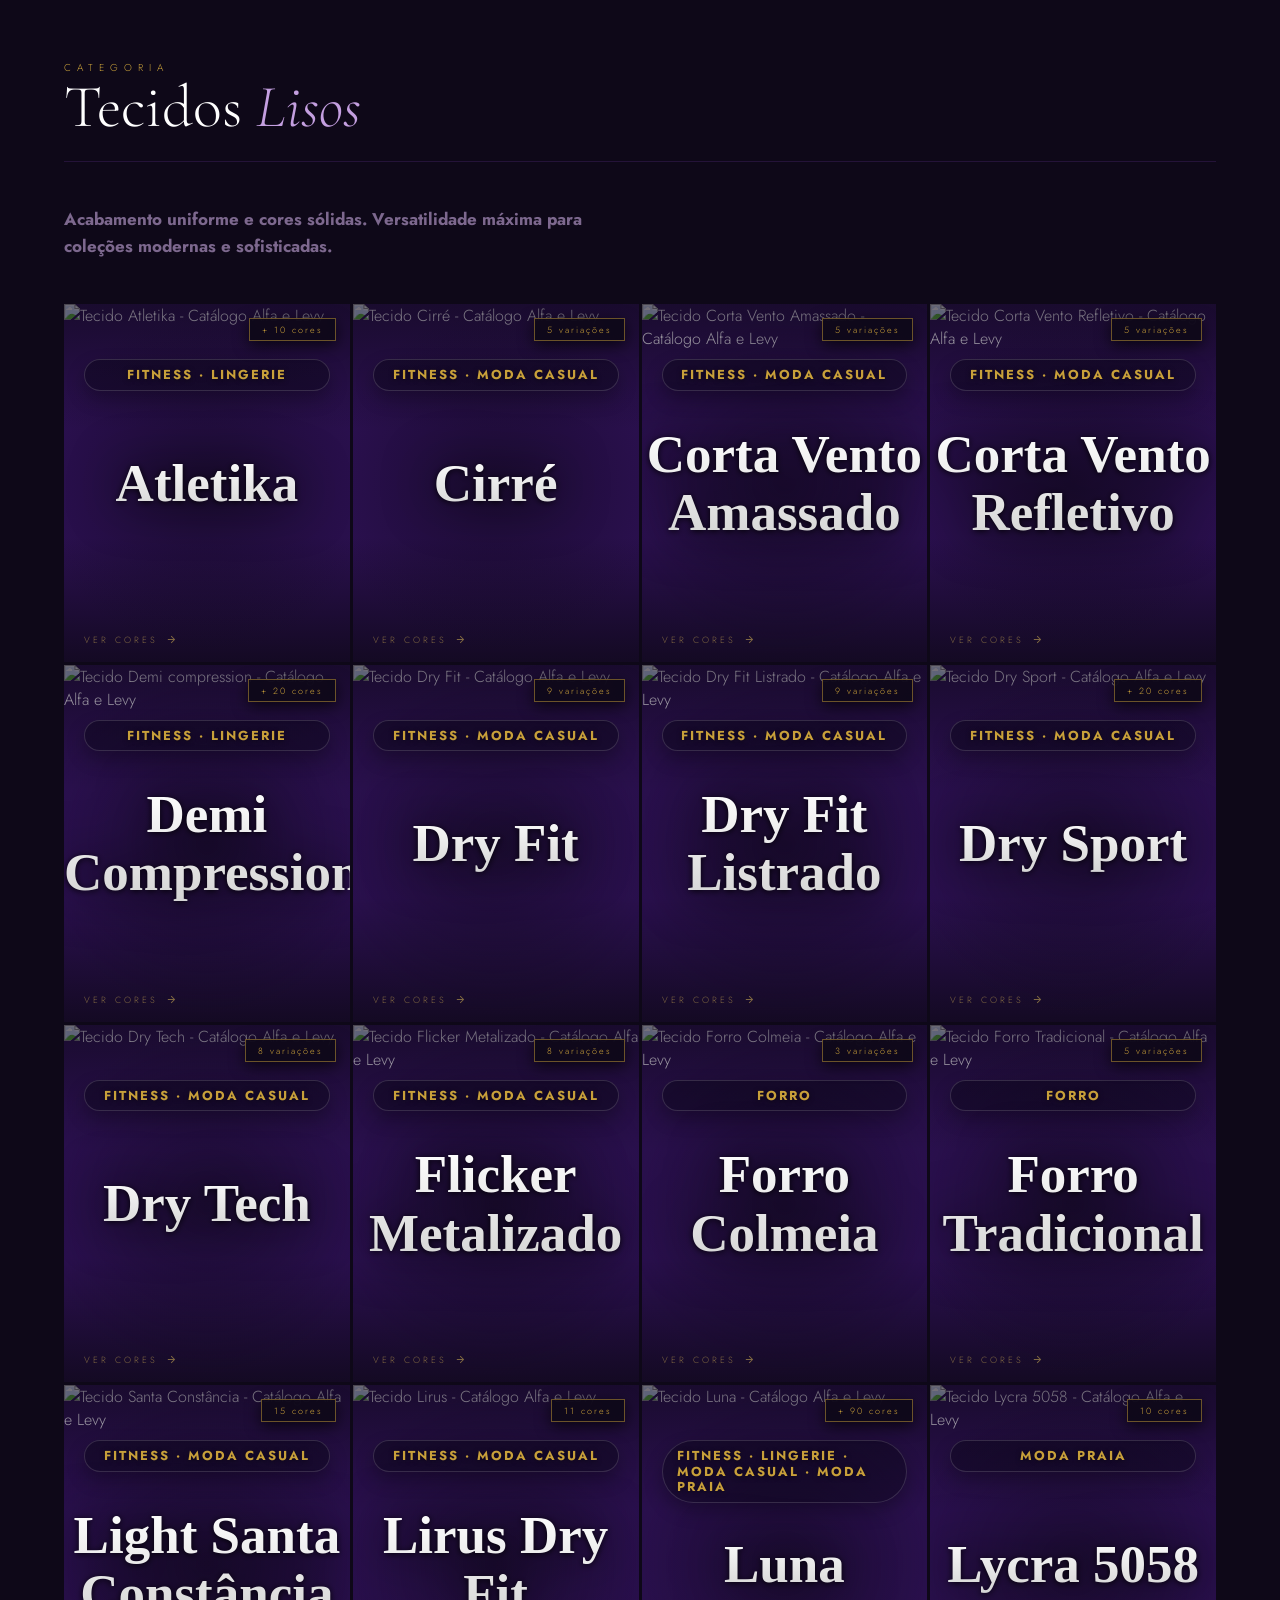
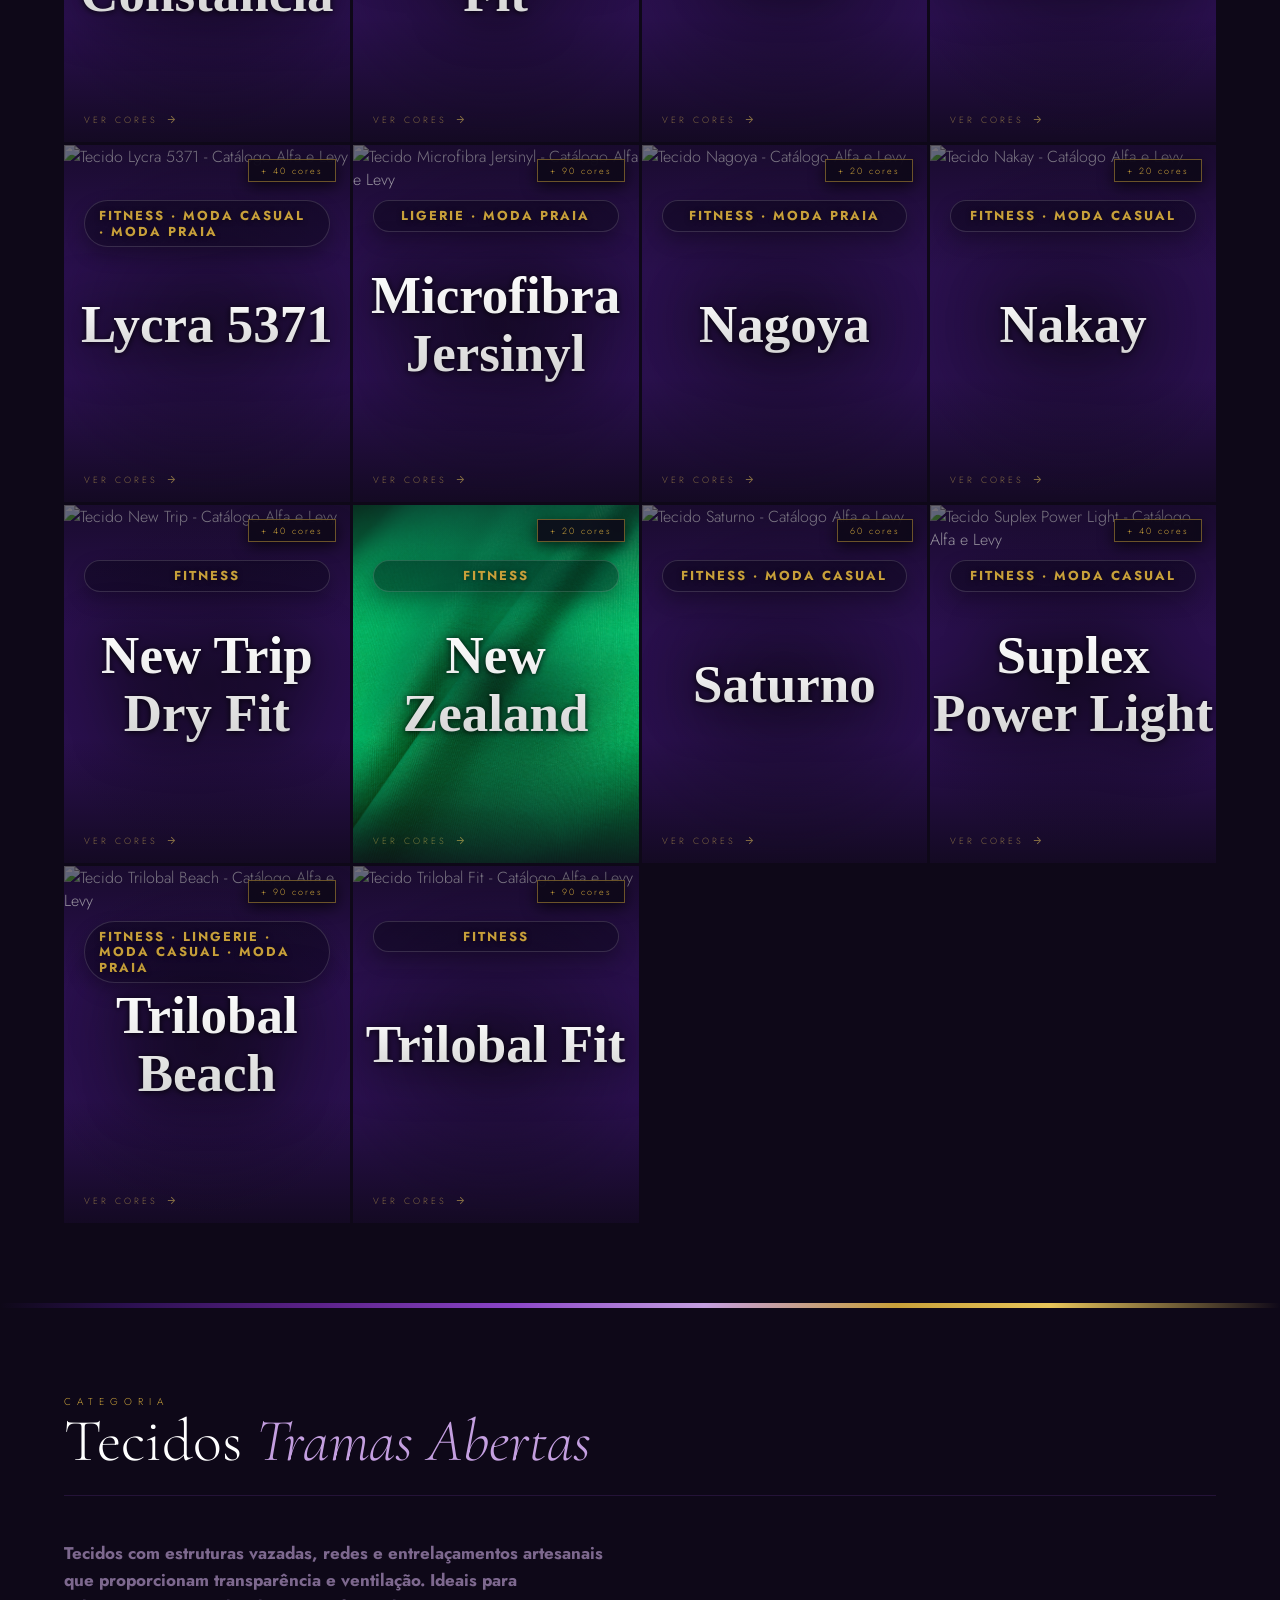
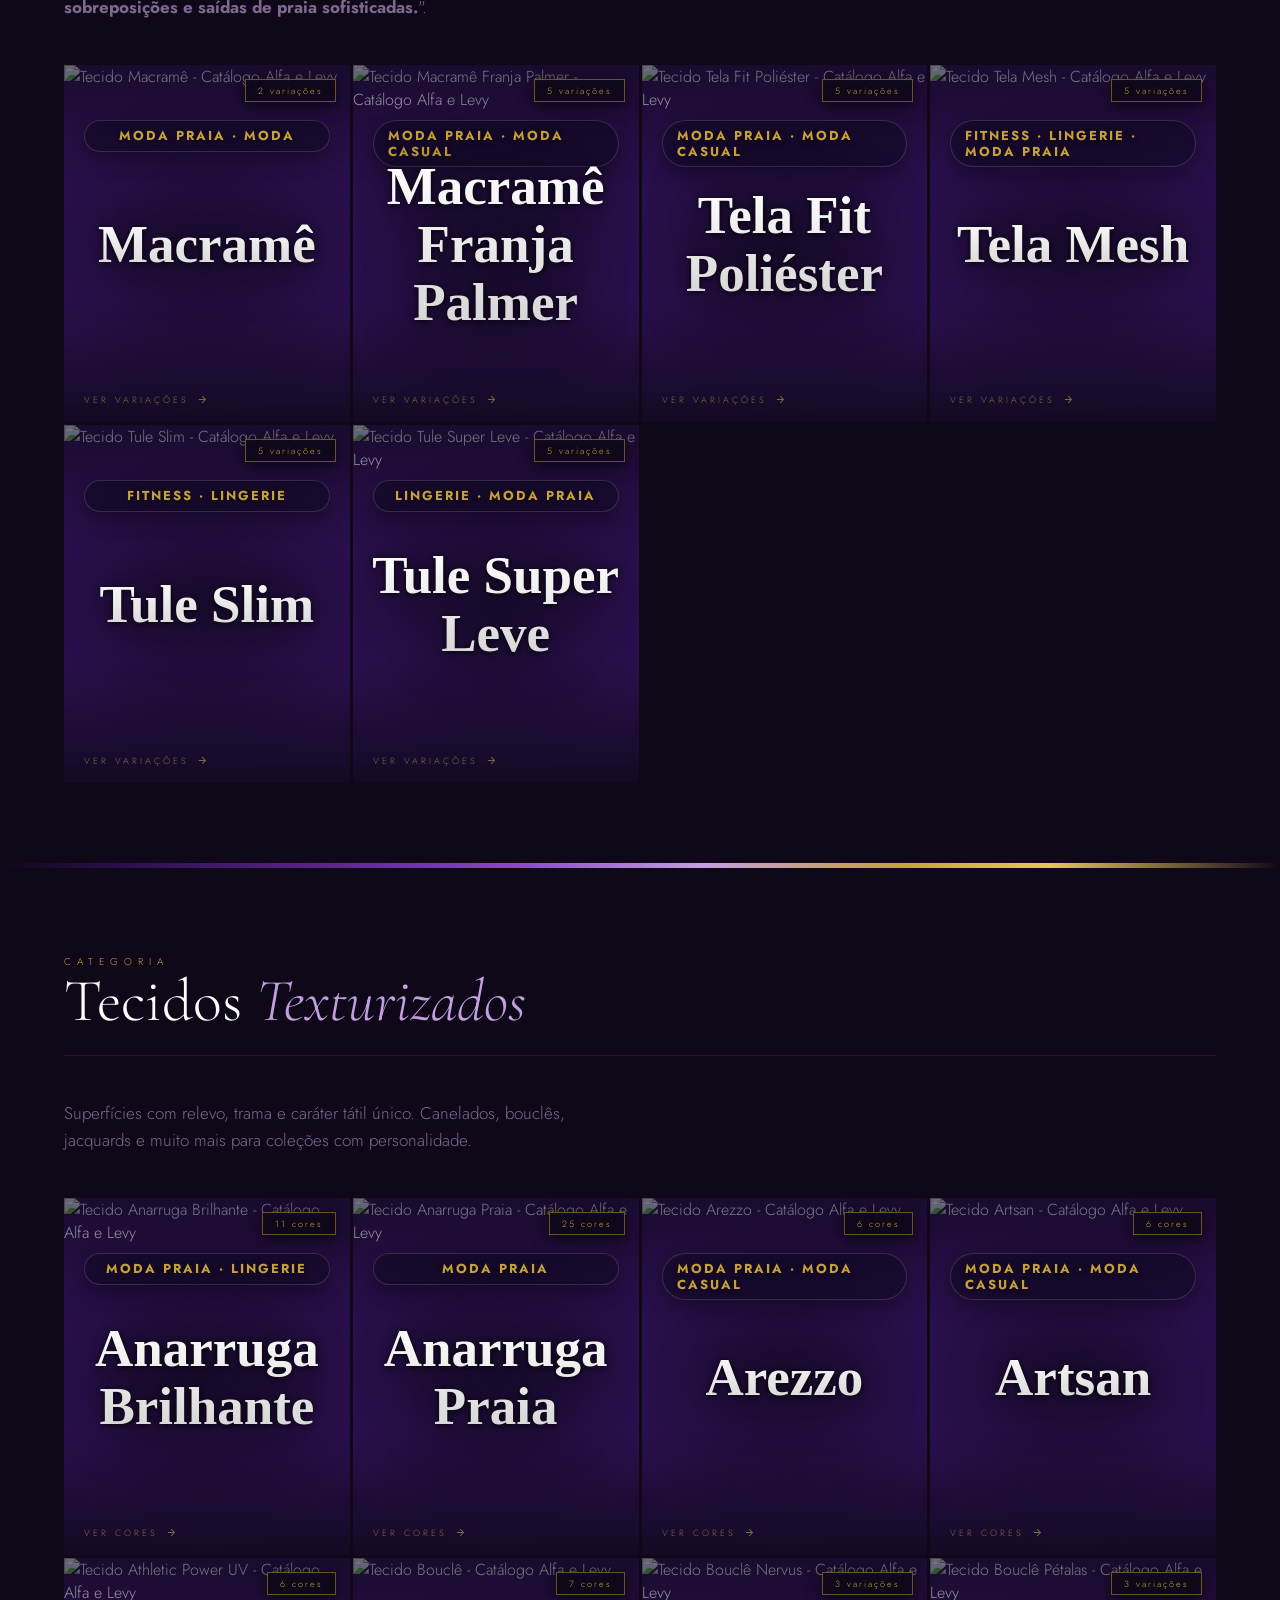
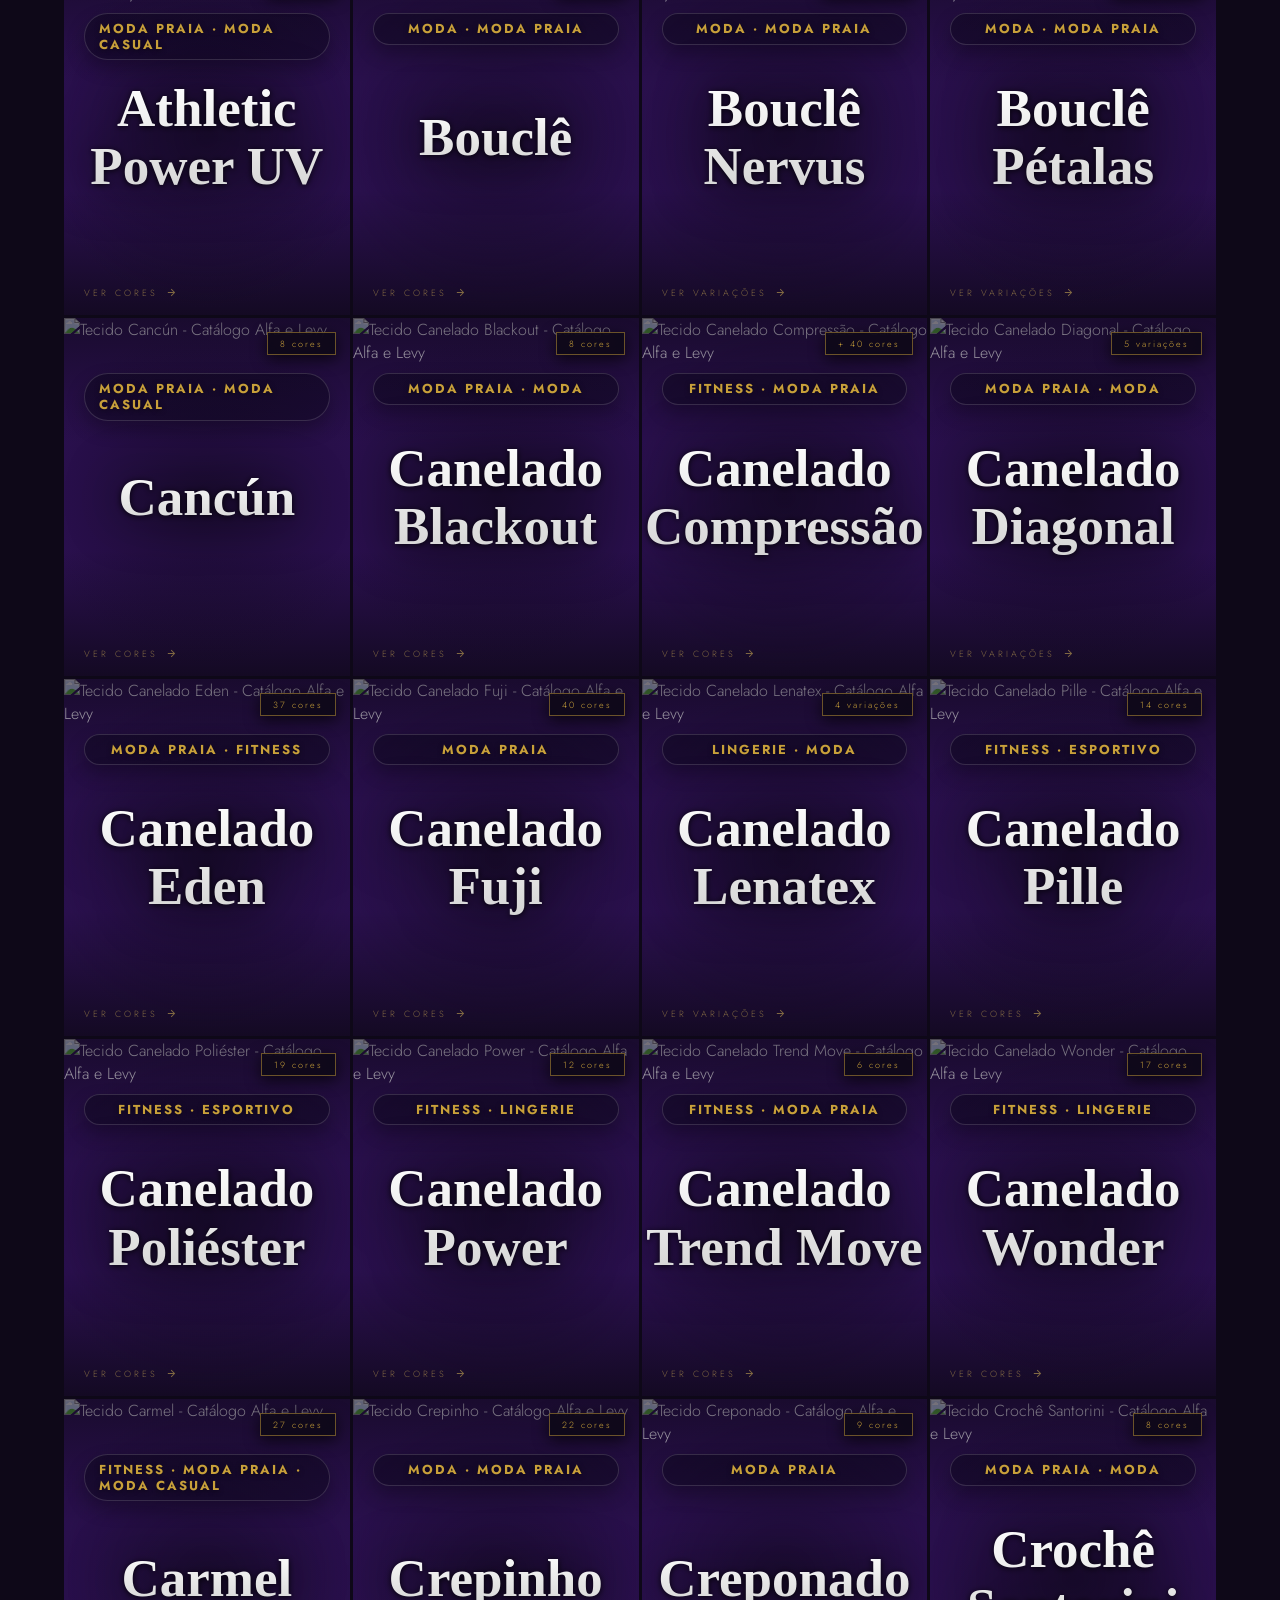
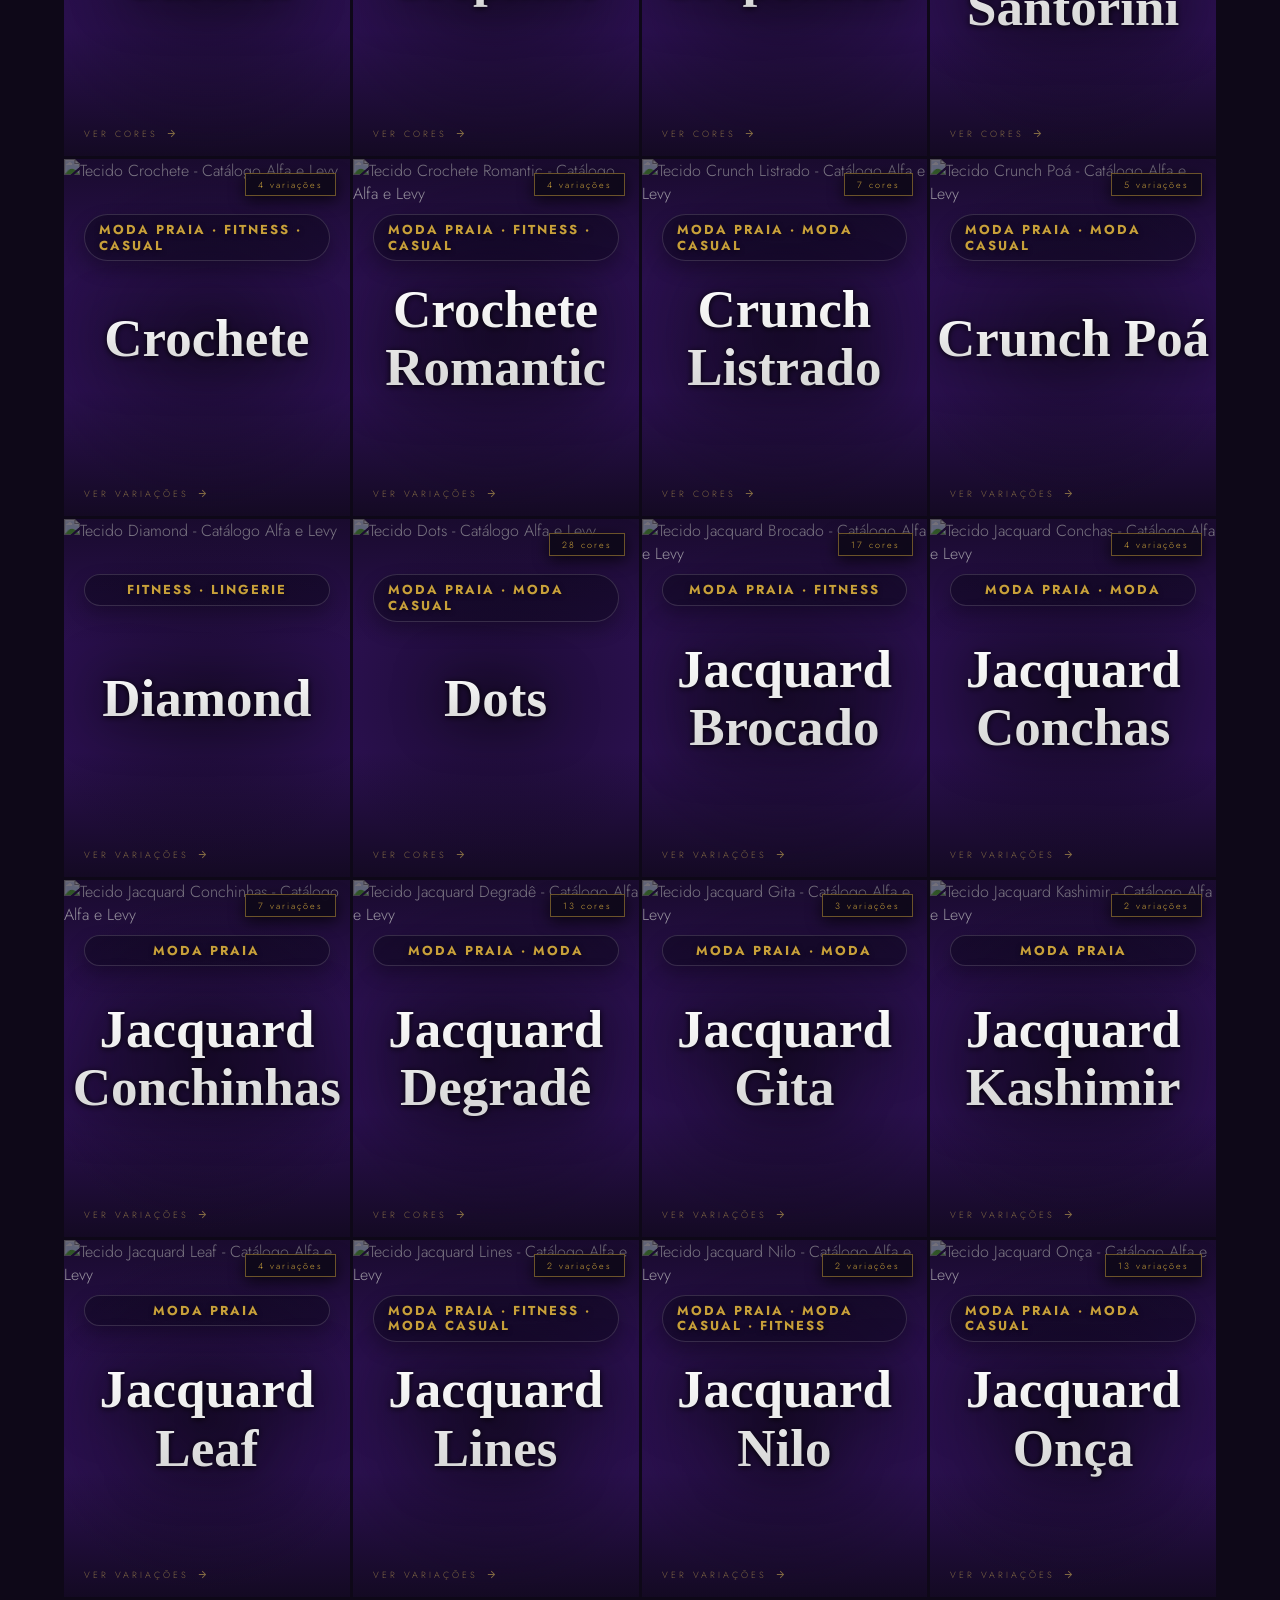
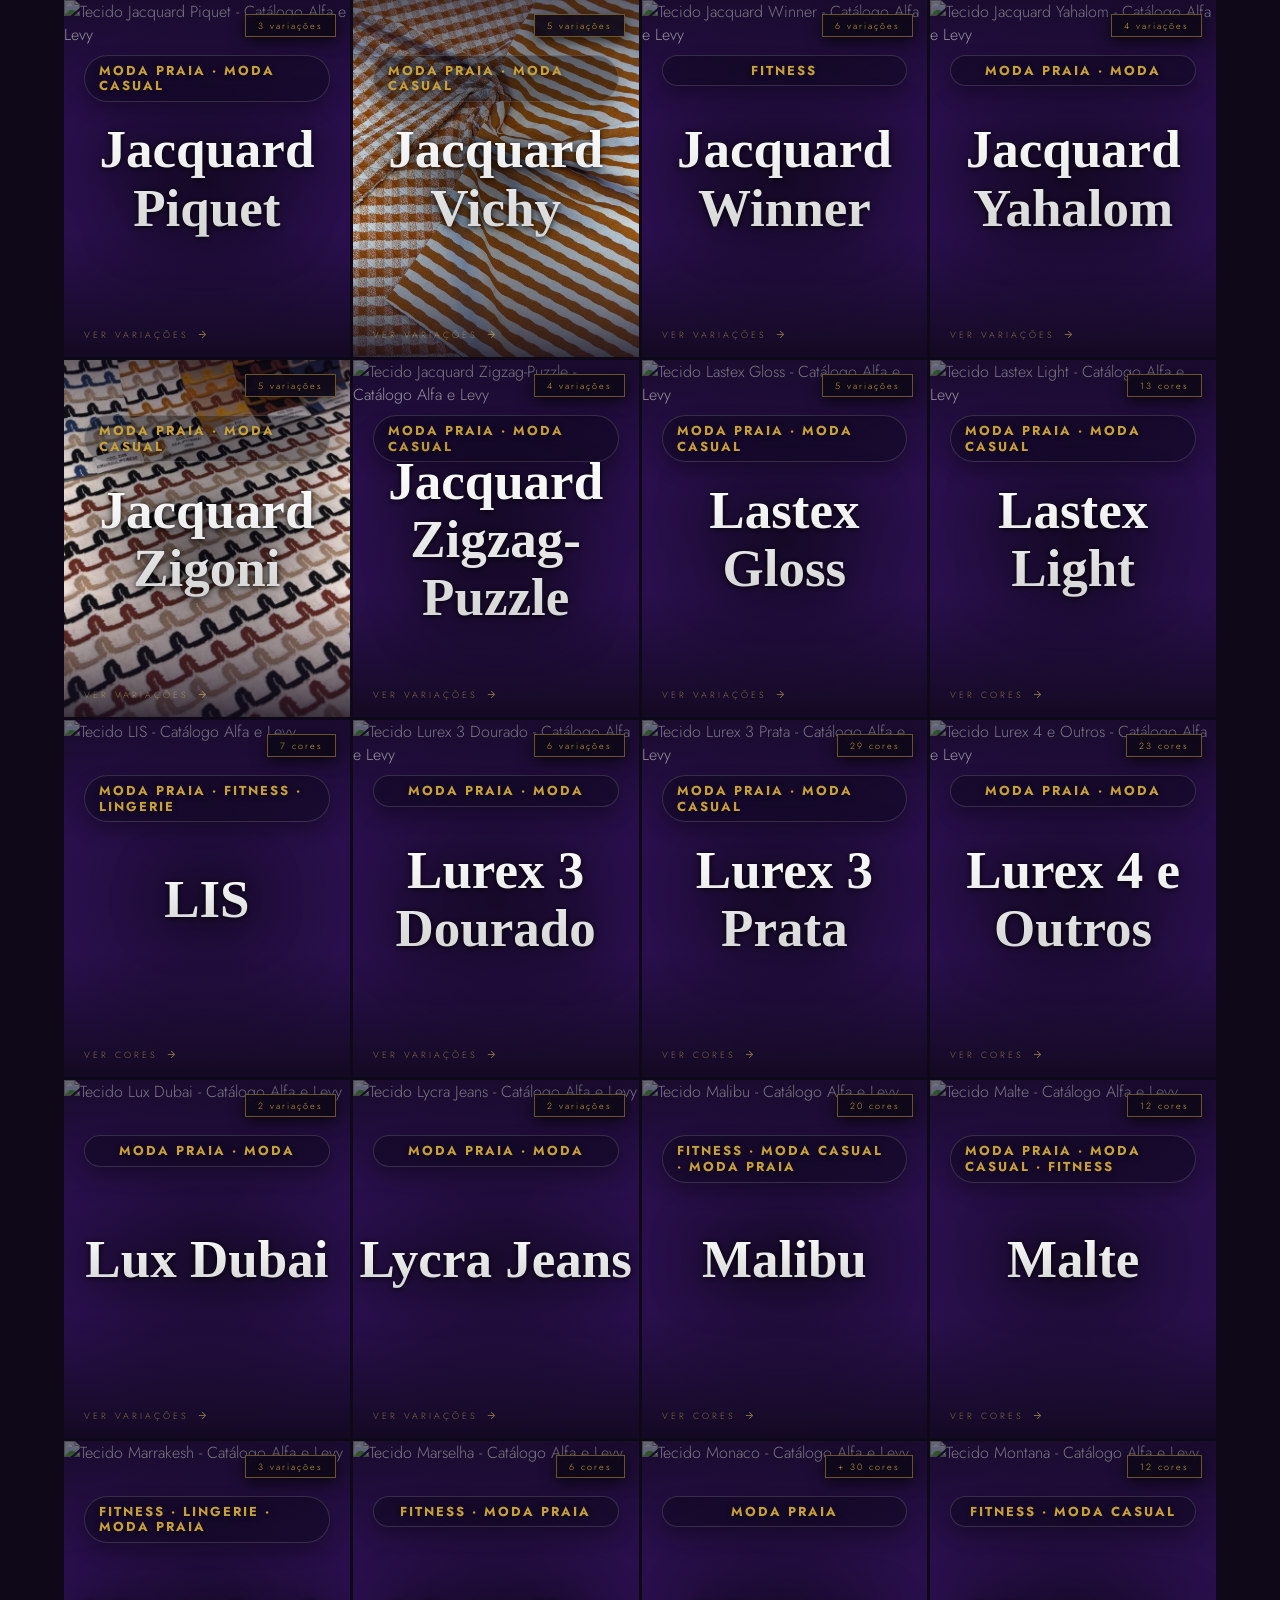
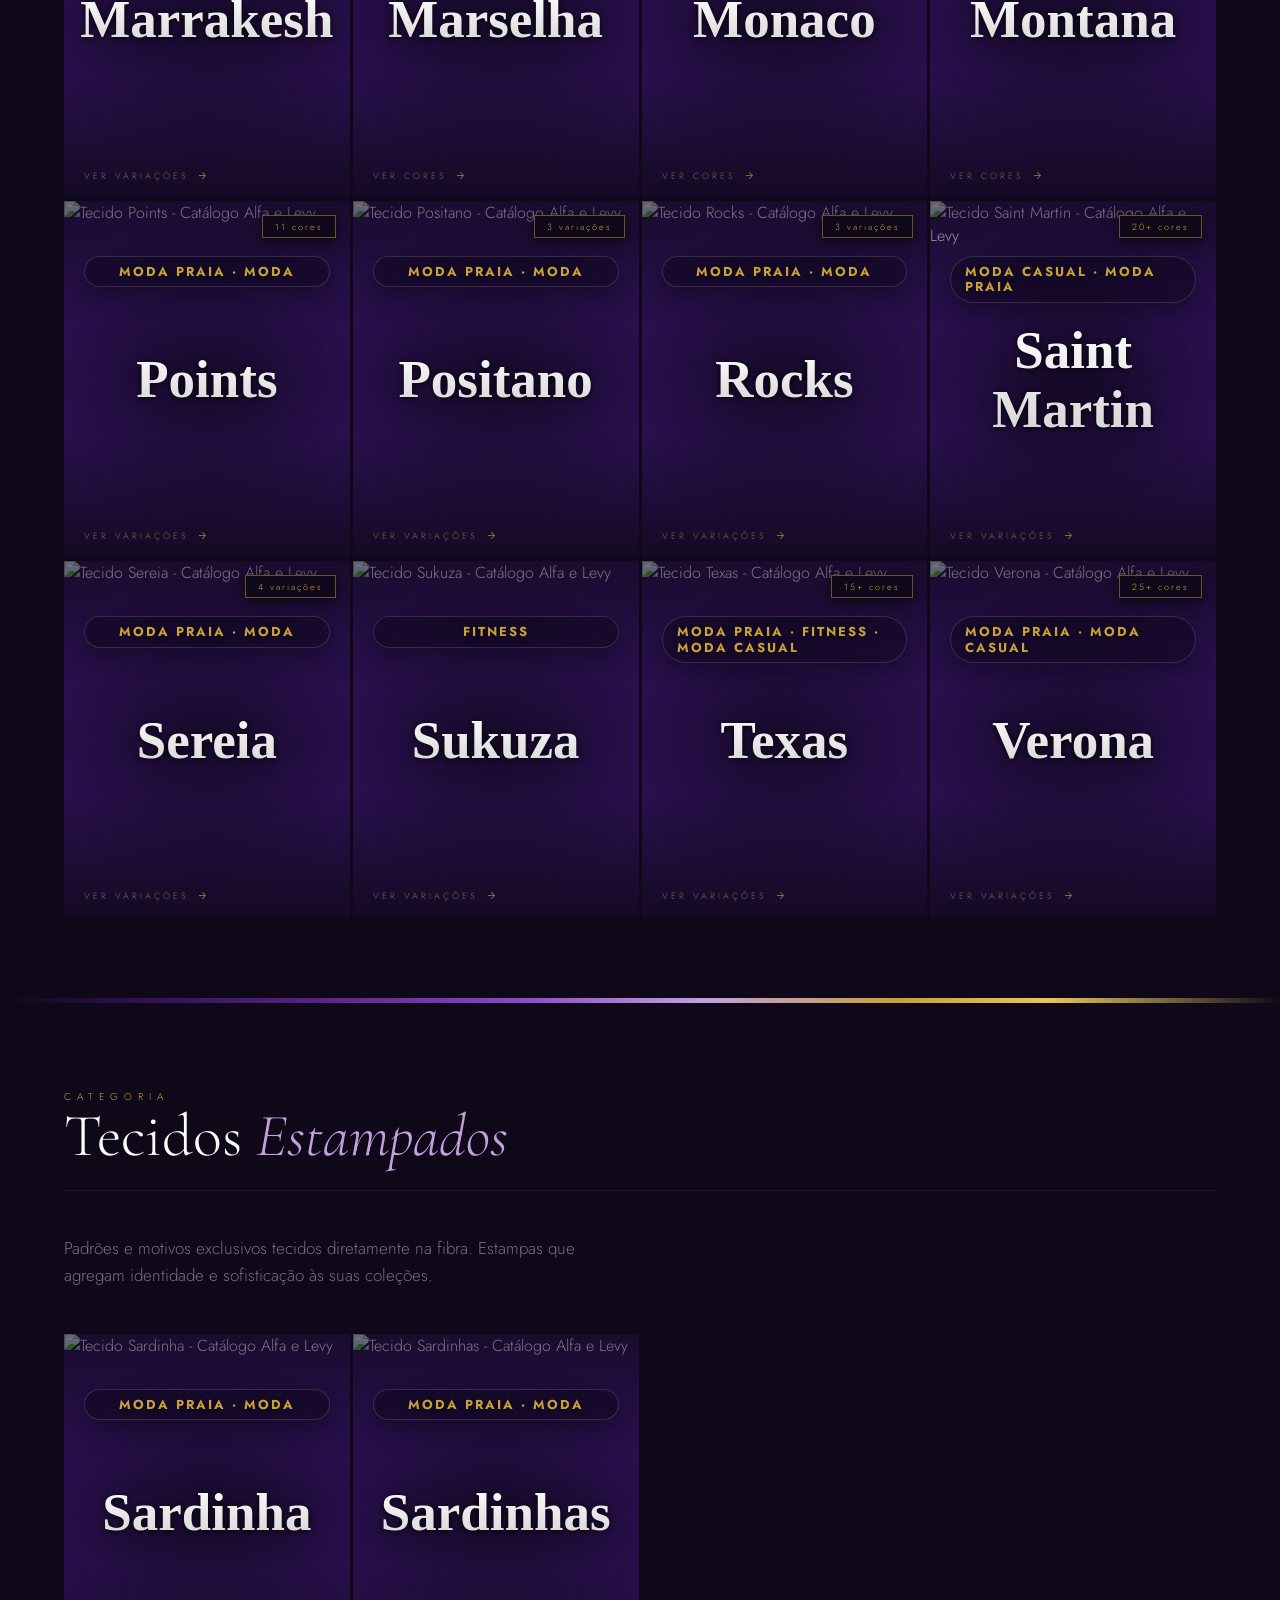
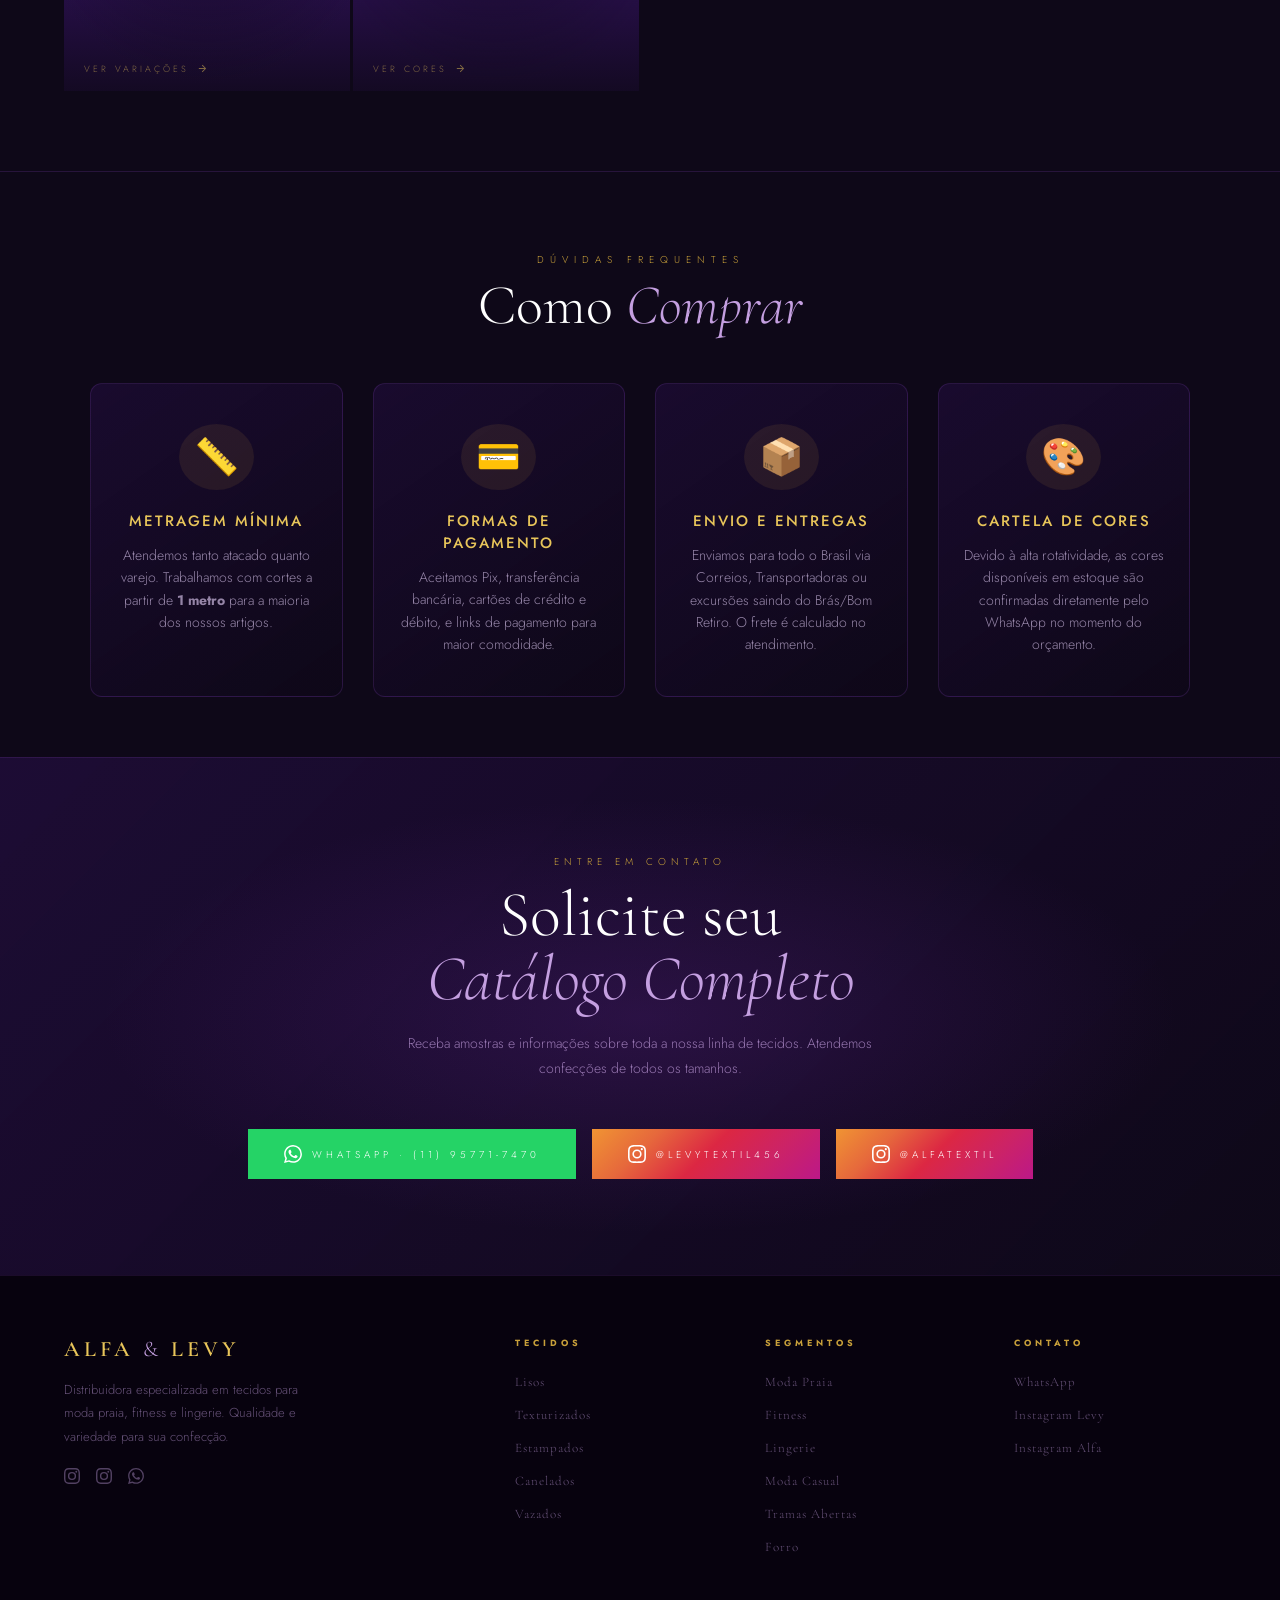
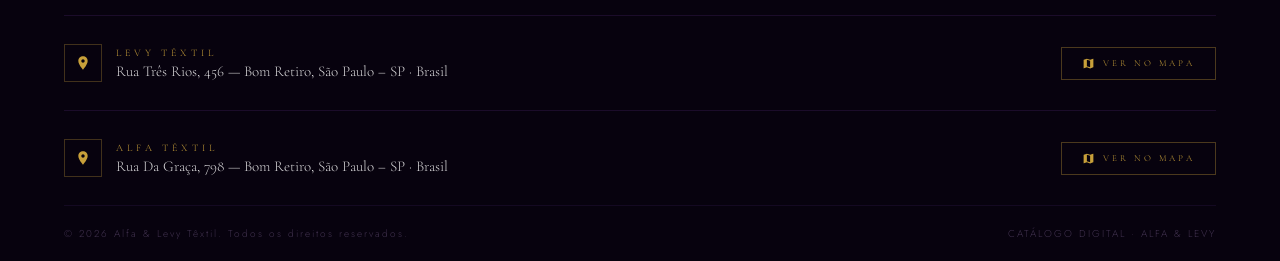
==== commit 513cbc54: "att desc" ====
--- a/index.html
+++ b/index.html
@@ -9,7 +9,7 @@
 <!-- Open Graph / Social share metadata -->
 <meta property="og:title" content="Alfa & Levy Têxtil — Catálogo de Tecidos">
 <meta property="og:description" content="Catálogo online da Alfa & Levy Têxtil. Tecidos para moda praia, fitness e casual — explore nossas linhas e especificações.">
-<meta property="og:image" content="https://alfaelevytextil.github.io/Catalogo/images/og/og-image.svg">
+<meta property="og:image" content="https://alfaelevytextil.github.io/Catalogo/images/og/og-image.png">
 <meta property="og:image:width" content="1200">
 <meta property="og:image:height" content="630">
 <meta property="og:type" content="website">
@@ -84,8 +84,9 @@
   <div class="hero-desc">
     <p class="hero-desc-lead">Especialistas em tecidos de alta qualidade para <em>moda praia, fitness e casual</em> — do varejo ao atacado premium, com excelência em cada pedido.</p>
     <div class="hero-desc-dist">
-      <span class="hero-desc-dist-icon">◆</span>
+      <span class="hero-desc-dist-icon"></span>
       <p>Somos uma das principais distribuidoras das linhas <strong>Rosset</strong>, <strong>SPA</strong> e <strong>Texneo</strong> no Brasil — grande variedade à pronta entrega, mais agilidade para o seu negócio.</p>
+      <P></P>
     </div>
     <div class="hero-desc-grid">
       <div class="hero-desc-item">
--- a/css/style.css
+++ b/css/style.css
@@ -78,8 +78,8 @@
 .hero-desc-dist p{font-size:13.5px;line-height:1.7;color:rgba(220,200,240,0.85);font-weight:300;}
 .hero-desc-dist strong{color:var(--gold-light);font-weight:500;}
 
-.hero-desc-grid{display:grid;grid-template-columns:1fr 1fr;gap:10px 24px;margin-bottom:0;text-align:left;}
-.hero-desc-item{display:flex;align-items:flex-start;gap:9px;font-size:13px;line-height:1.65;color:rgba(210,185,235,0.75);font-weight:300;}
+.hero-desc-grid{display:flex;flex-direction:column;align-items:center;gap:10px;margin-bottom:0;text-align:center;max-width:400px;margin-left:auto;margin-right:auto;margin-top:16px;}
+.hero-desc-item{display:flex;align-items:flex-start;gap:9px;font-size:13px;line-height:1.65;color:rgba(210,185,235,0.75);font-weight:300;justify-content:center;}
 .hero-desc-item strong{color:rgba(232,197,90,0.95);font-weight:500;}
 .hero-desc-icon{color:var(--gold);font-size:11px;flex-shrink:0;margin-top:3px;opacity:0.8;}
 .hero-desc-cta{font-size:12px;letter-spacing:2px;color:rgba(200,160,58,0.65);font-style:italic;margin-top:18px;}
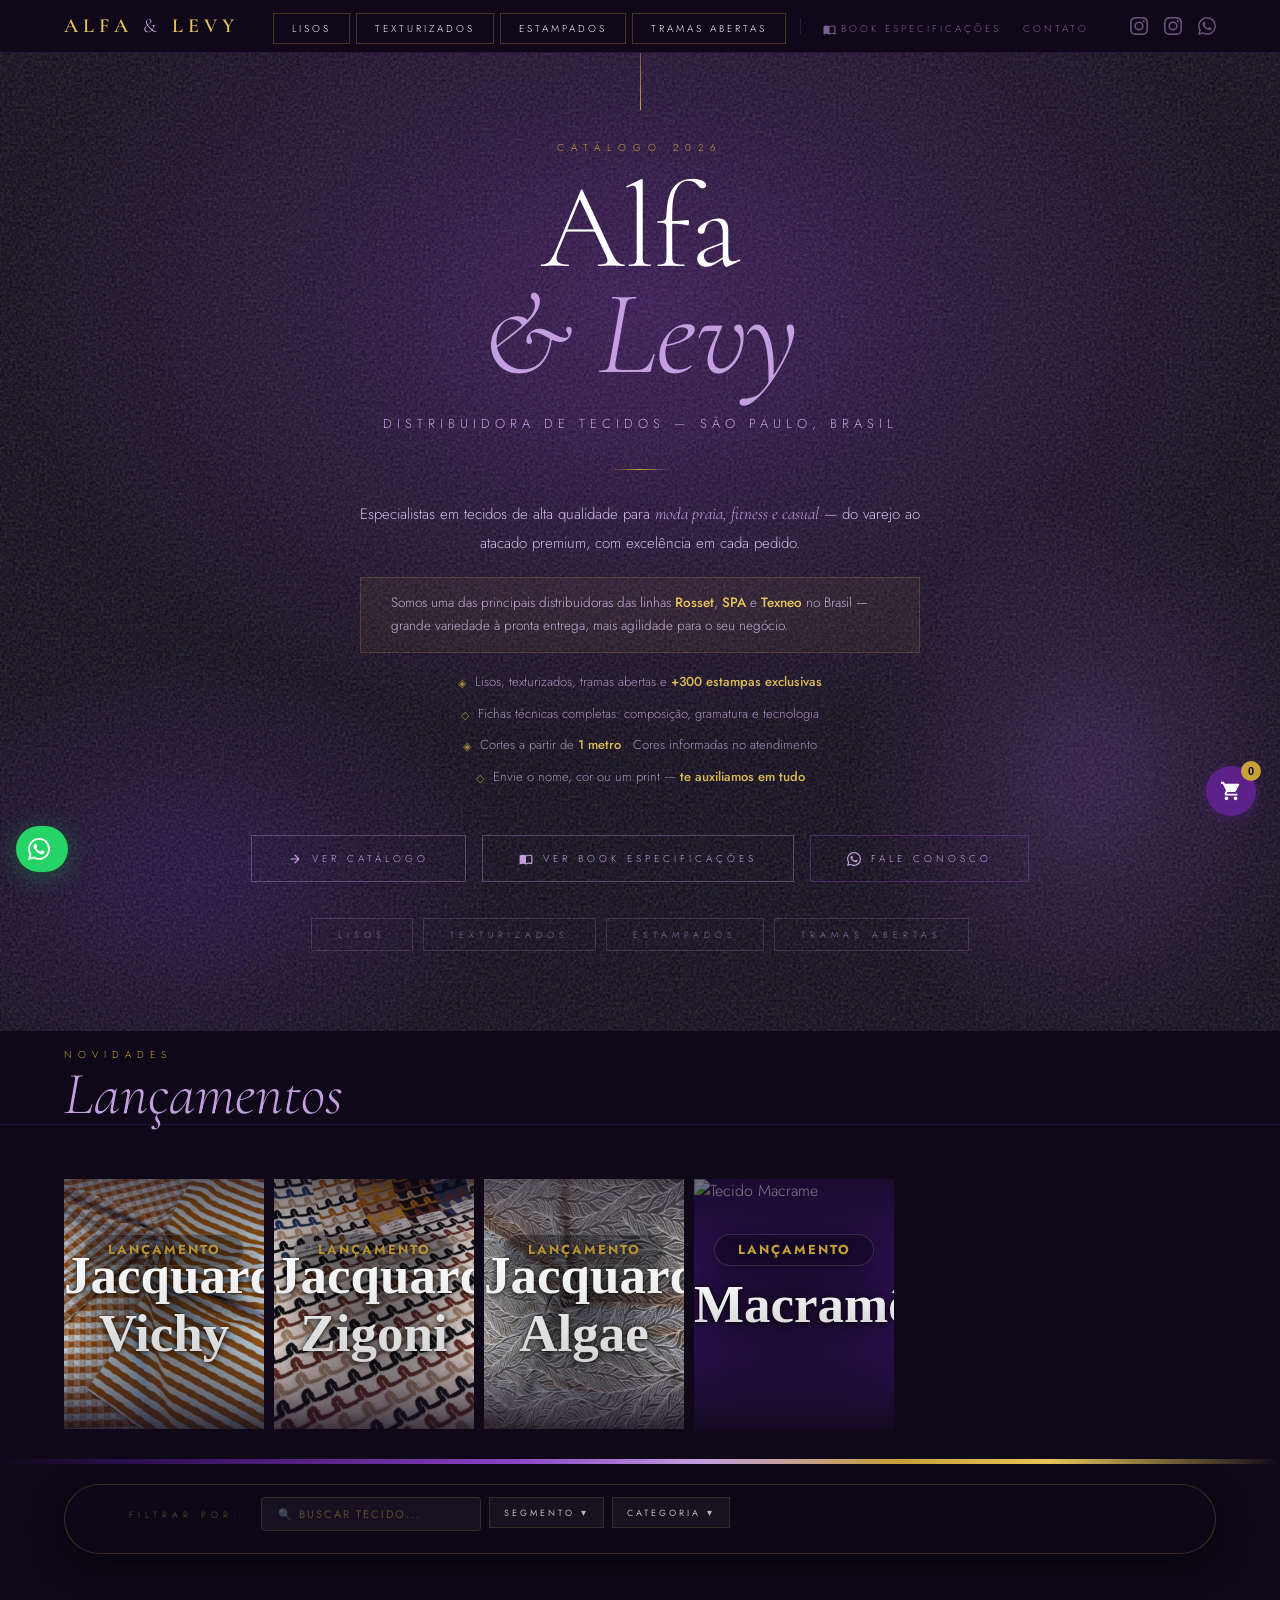
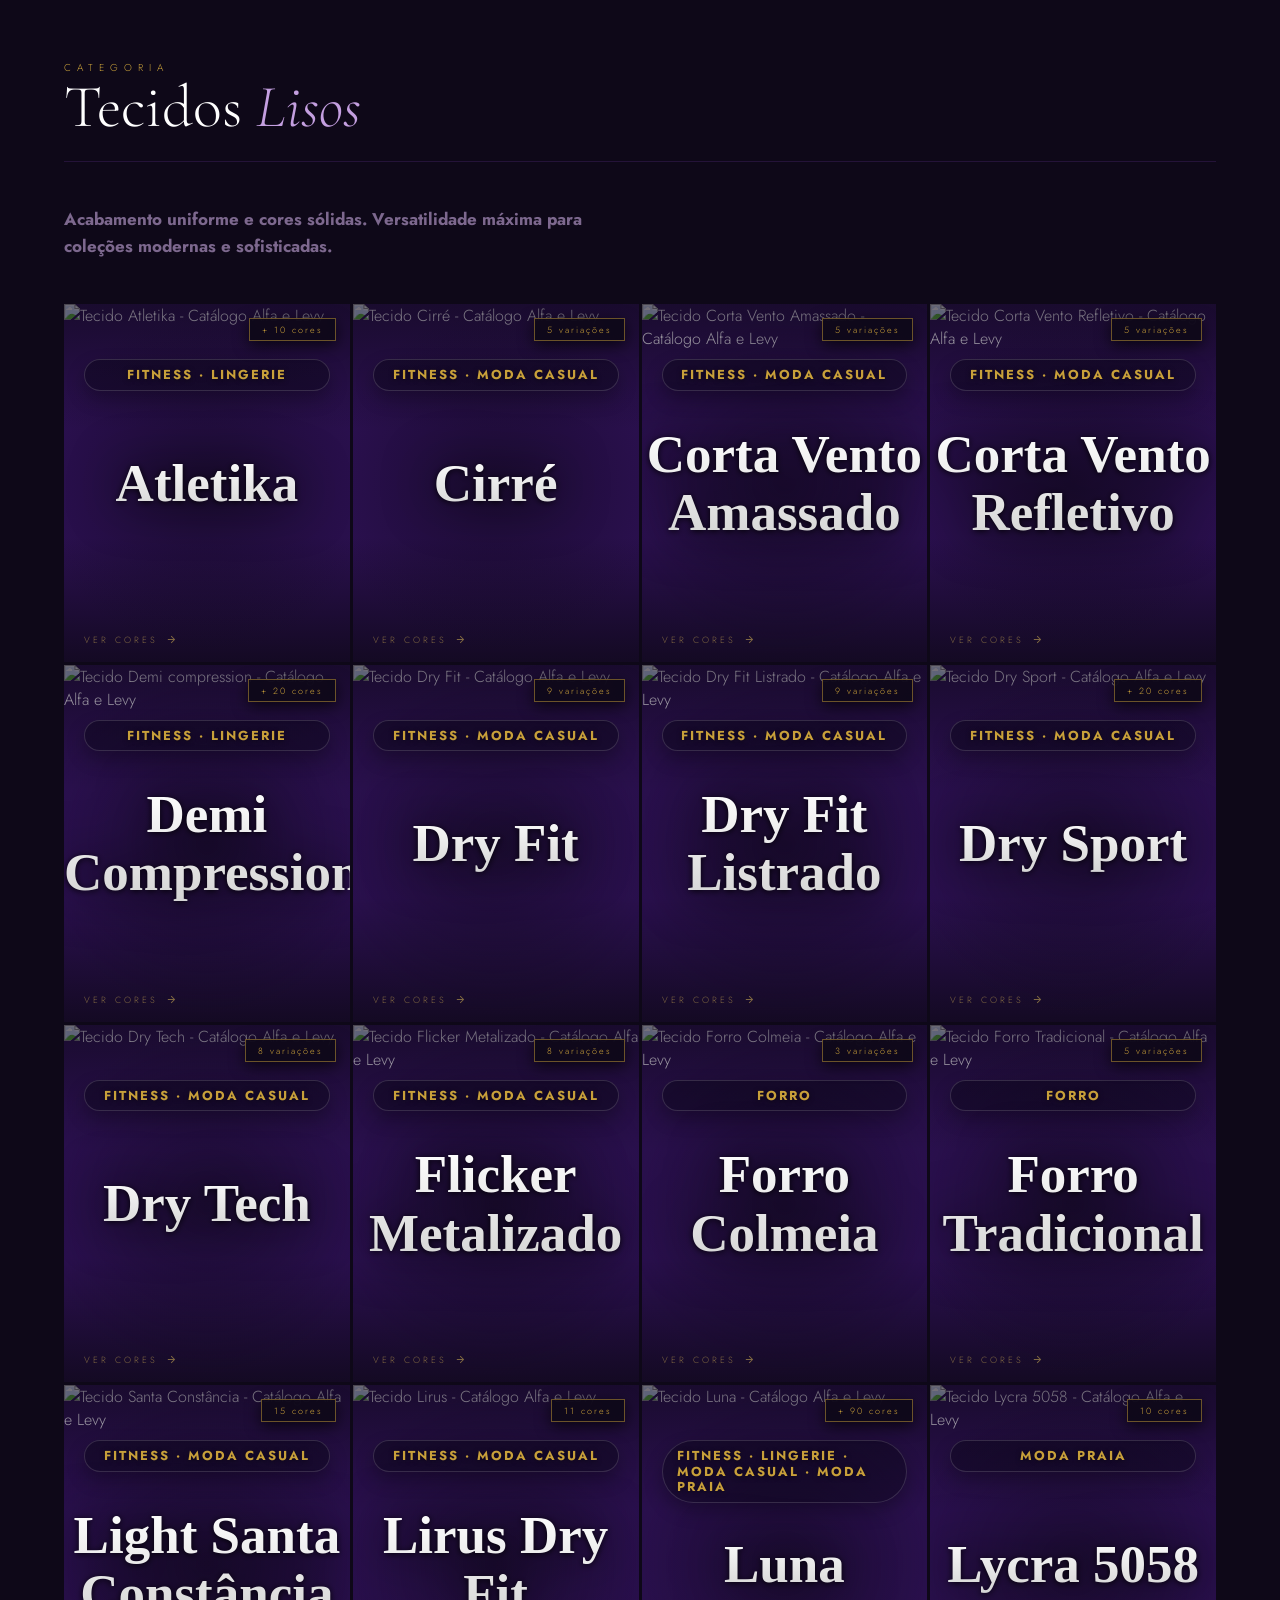
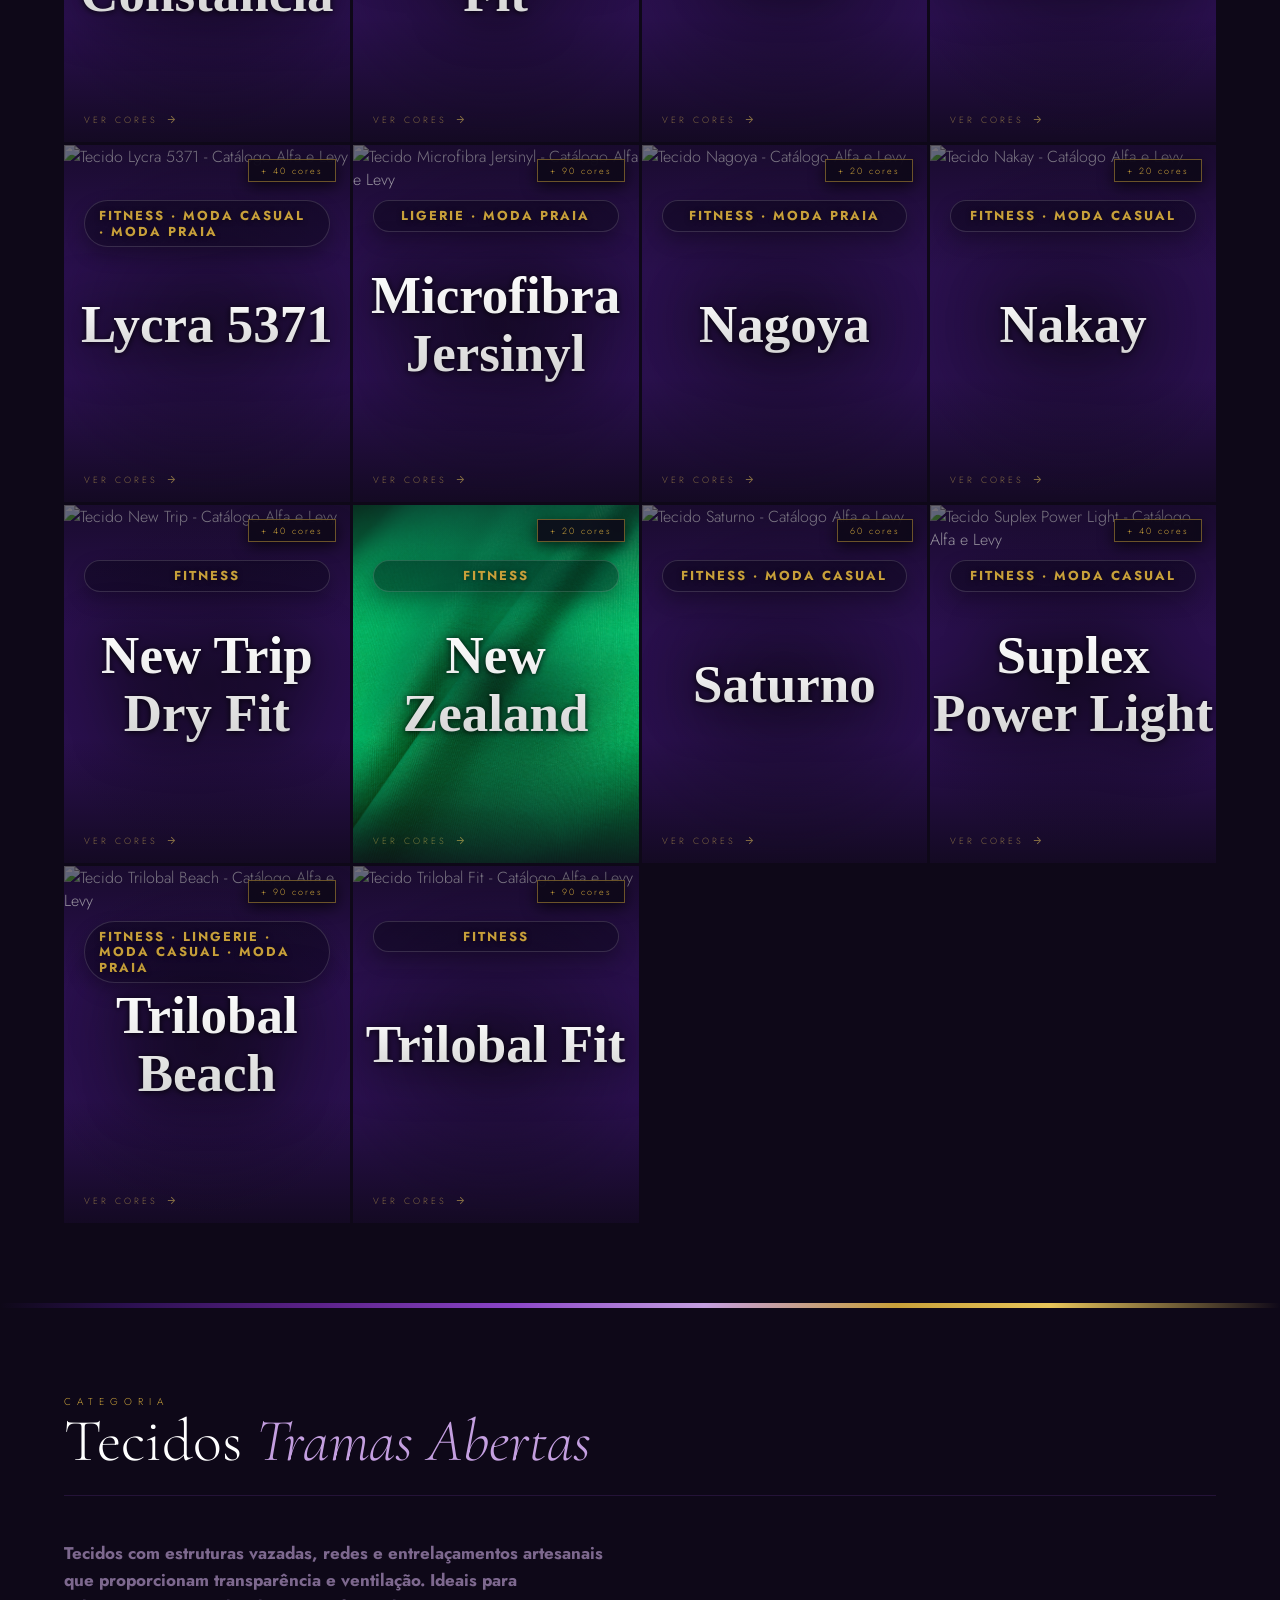
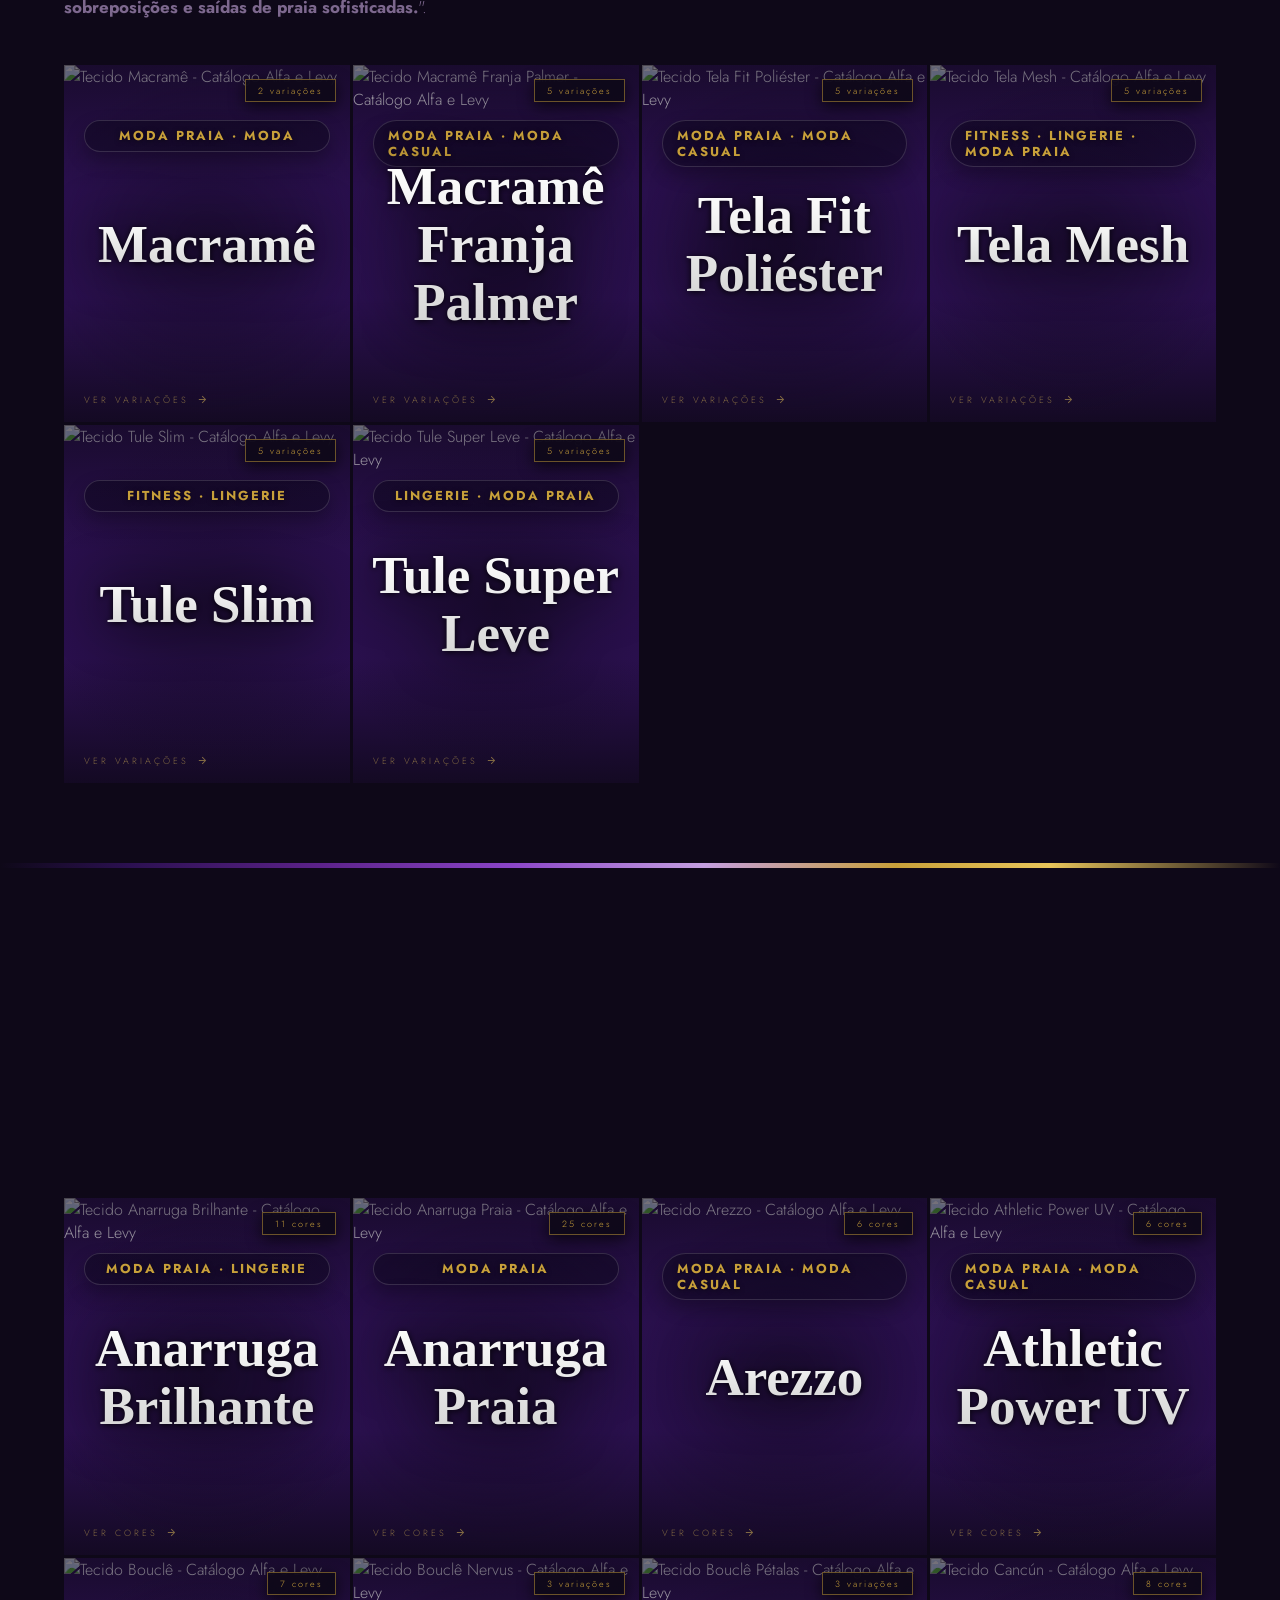
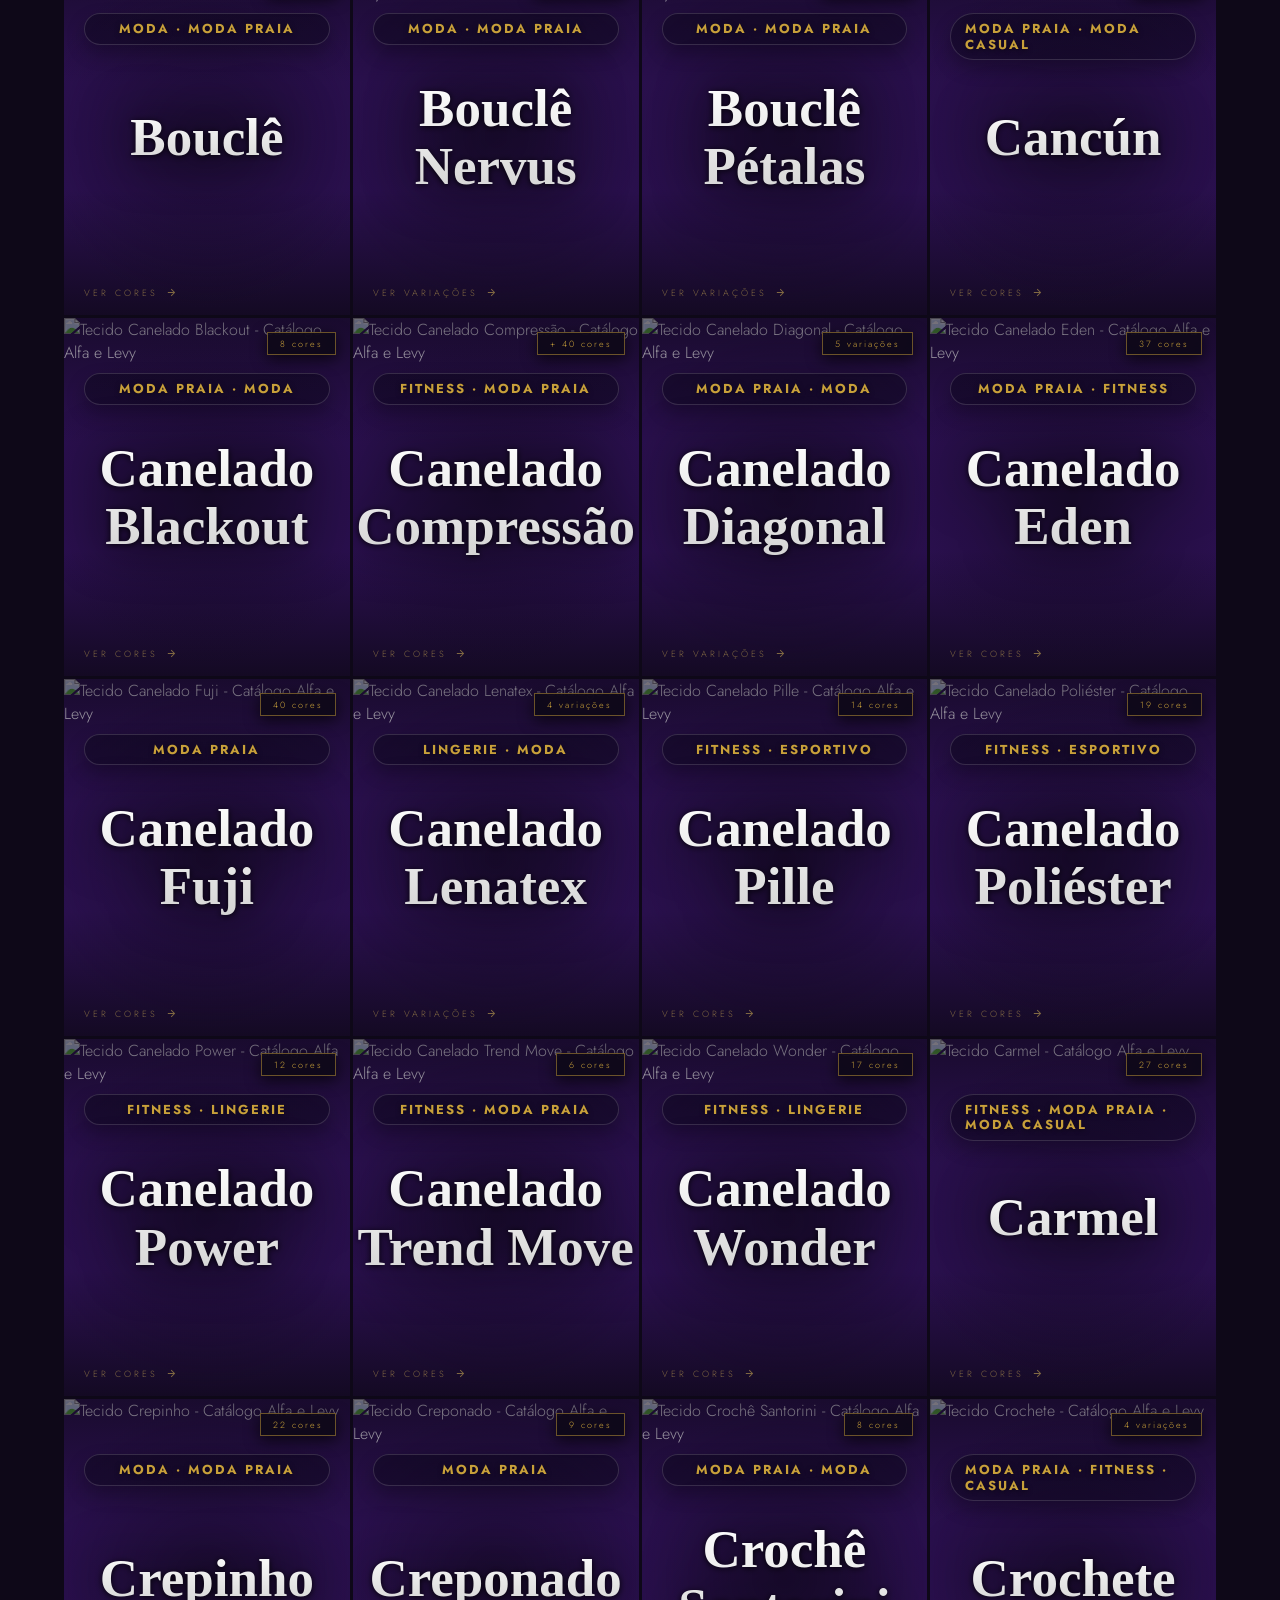
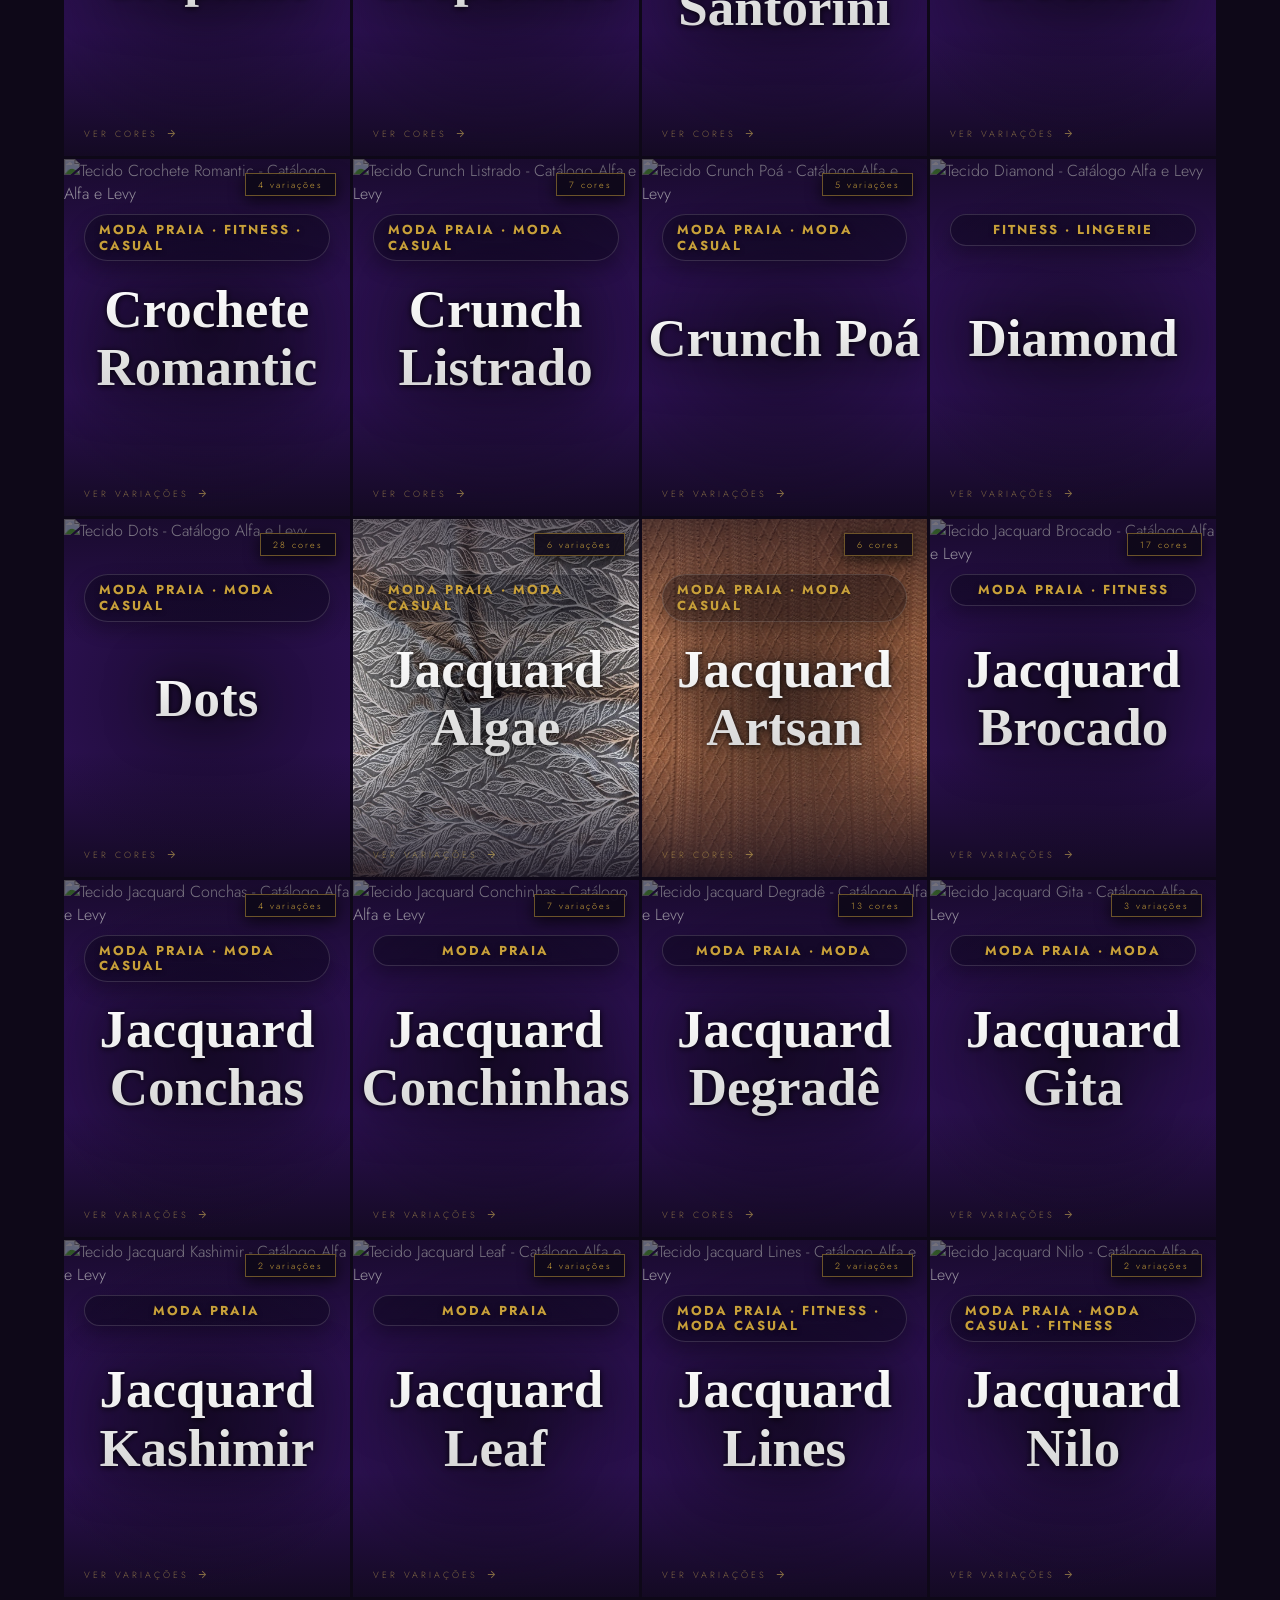
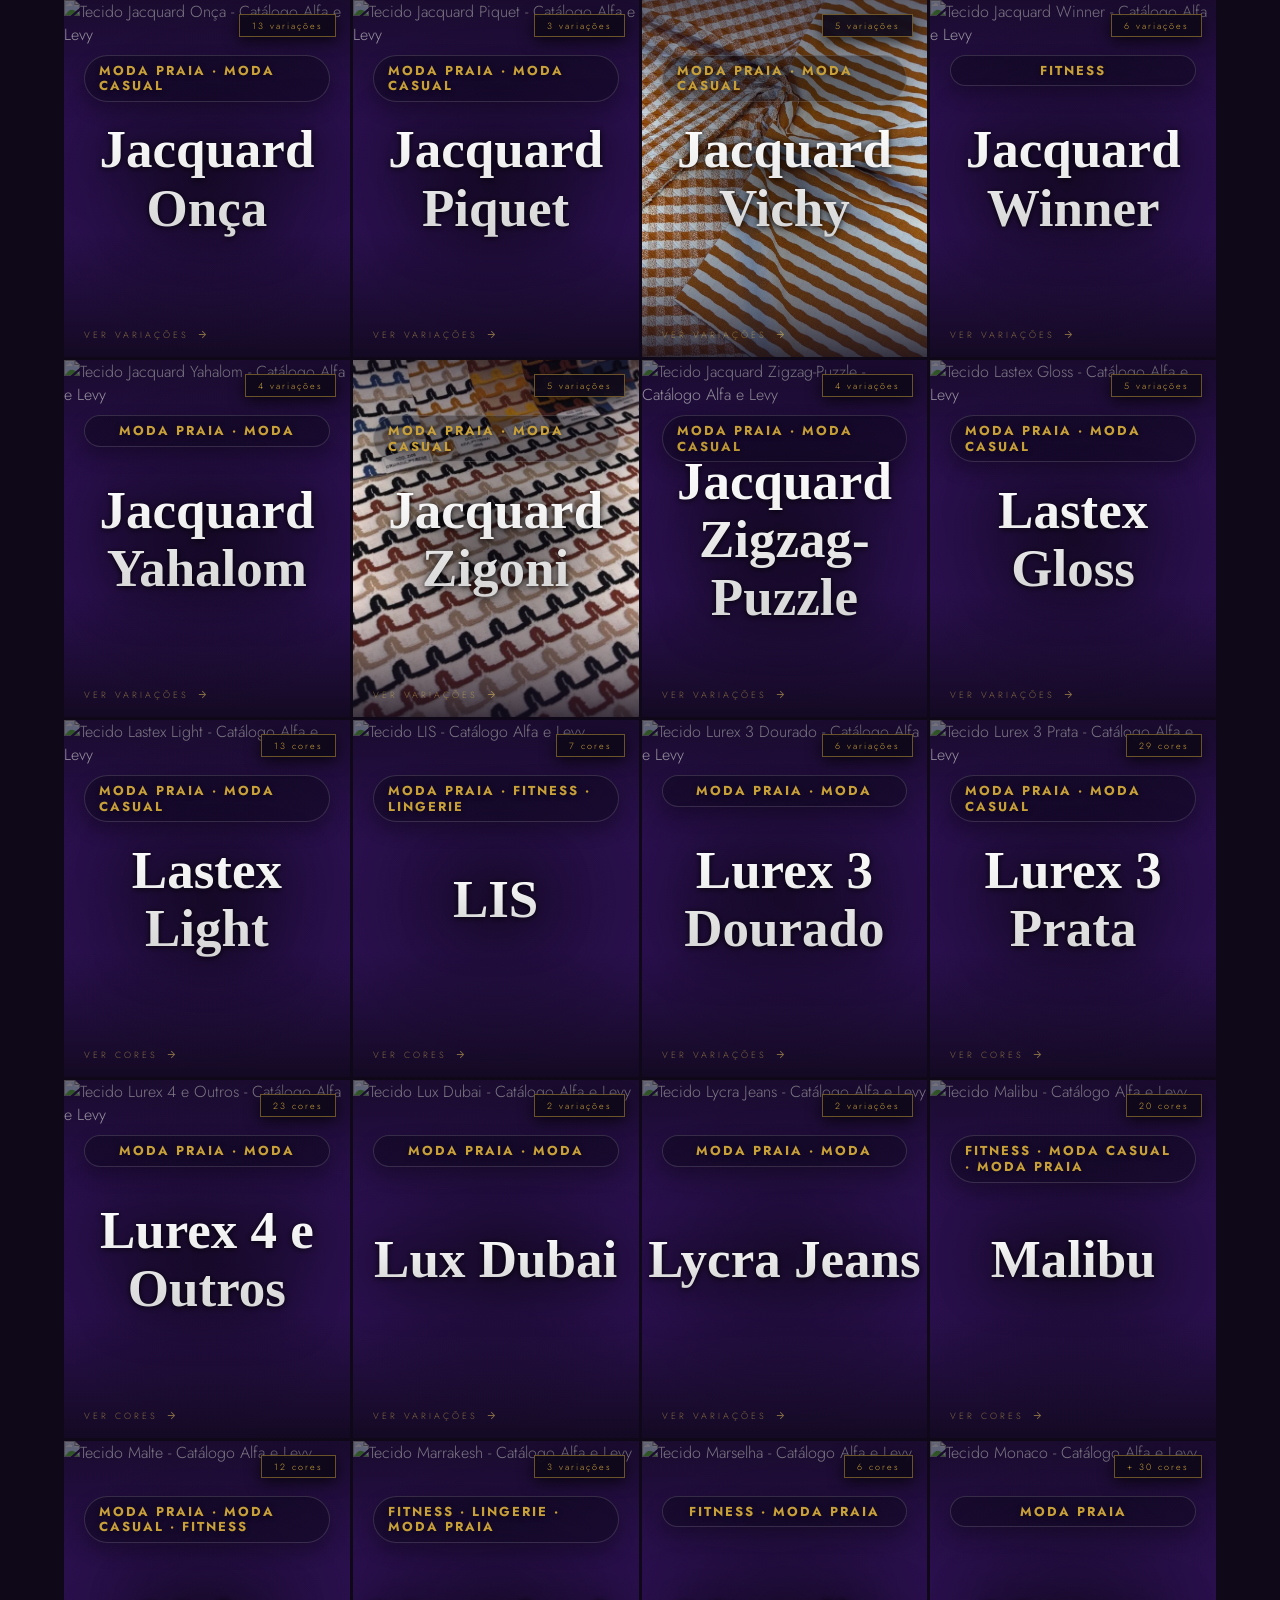
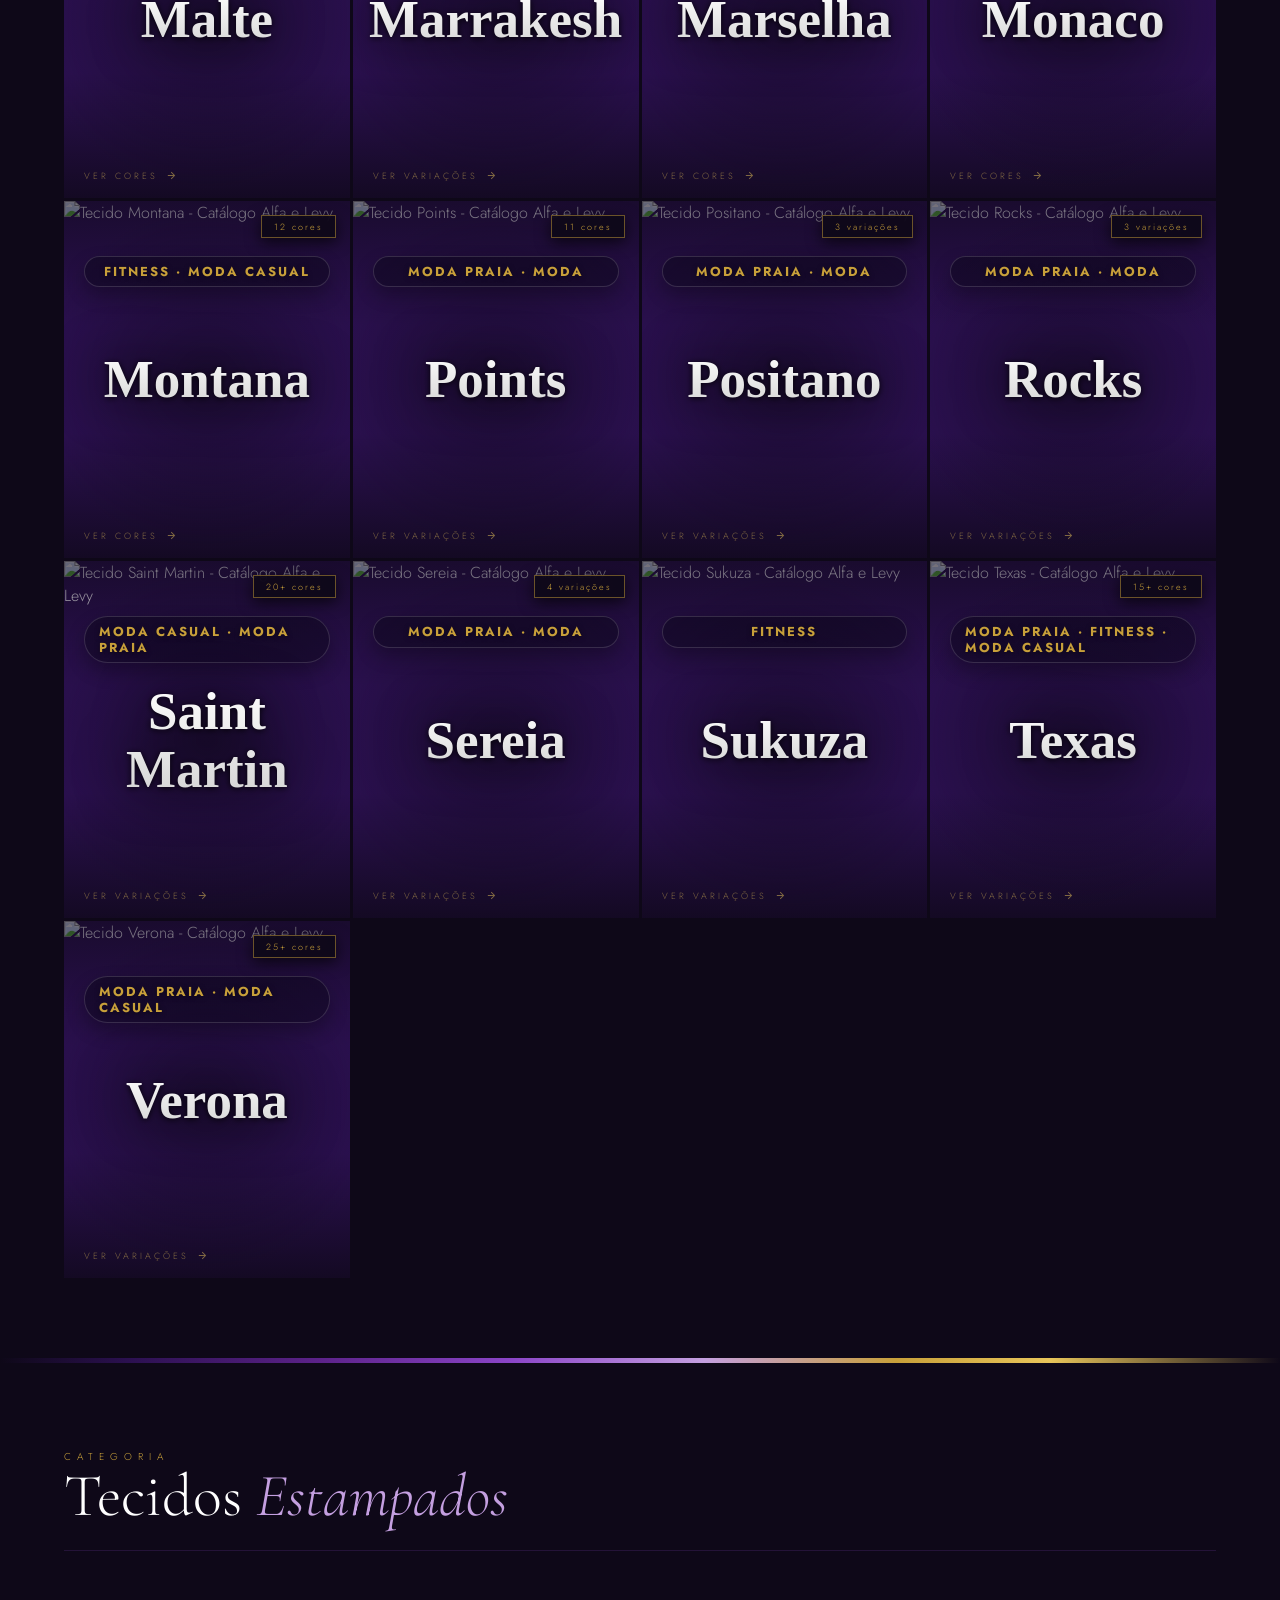
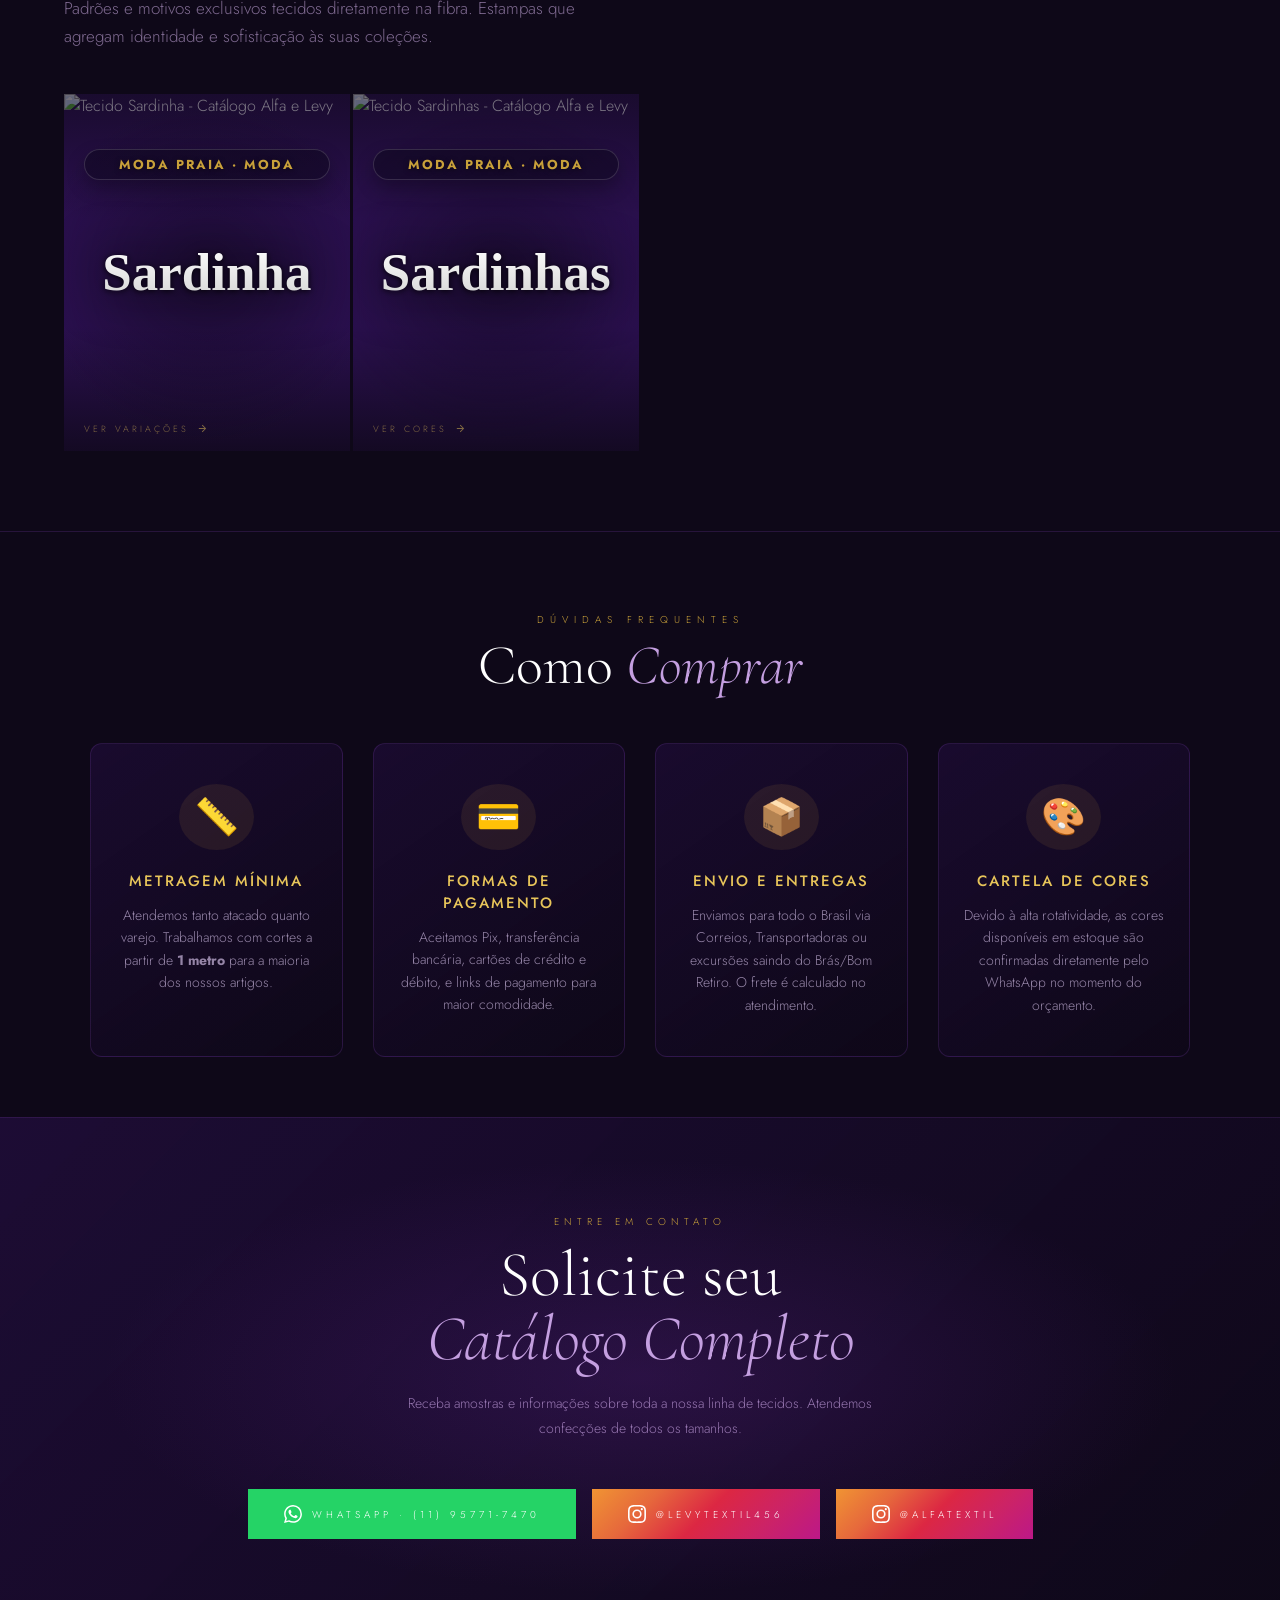
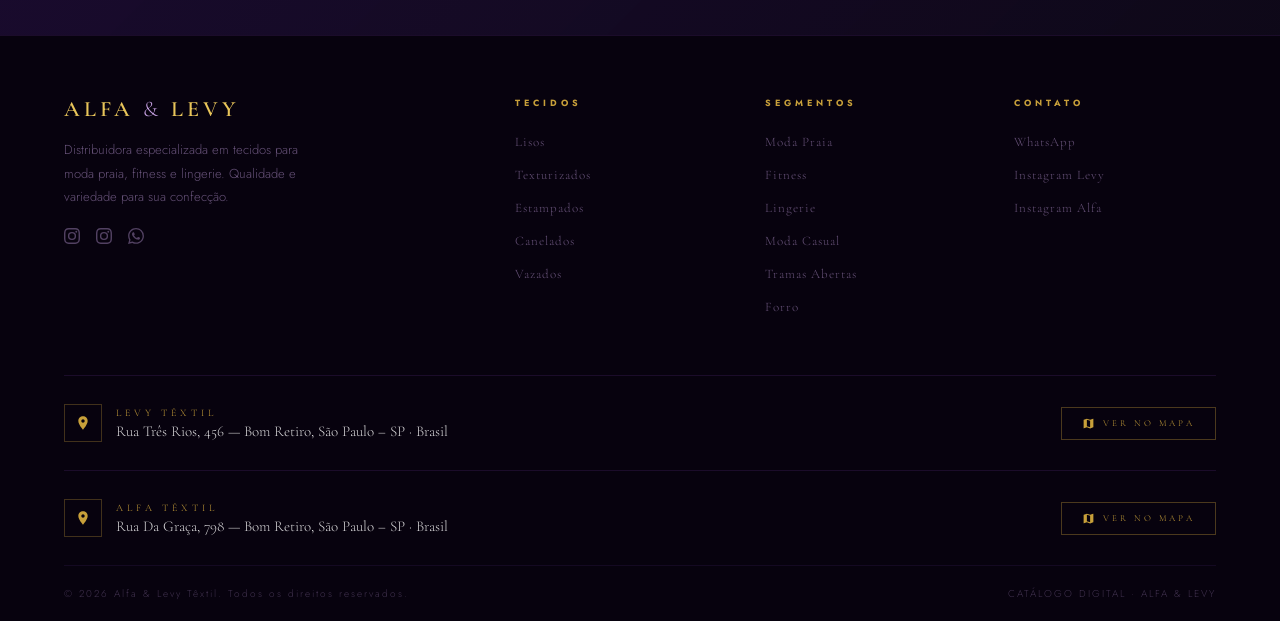
==== commit 0b988d55: "atts" ====
--- a/index.html
+++ b/index.html
@@ -159,11 +159,11 @@
         </div>
       </div>
       <!-- Card 3 -->
-      <div class="fabric-card" style="min-width: 180px; height: 250px;" data-key="CIRRE" onclick="openFabric('CIRRE')">
-        <img src="images/tecidos/LISOS/CIRRE/page-01.jpg" alt="Tecido Cirre" loading="lazy">
+      <div class="fabric-card" style="min-width: 180px; height: 250px;" data-key="JACQUARD_ALGAE" onclick="openFabric('JACQUARD_ALGAE')">
+        <img src="images/tecidos/TEXTURIZADOS/JACQUARD_ALGAE/page-01.jpg" alt="Tecido Jacquard Algae" loading="lazy">
         <div class="fabric-overlay"></div>
         <div class="fabric-info">
-          <span class="fabric-name">Cirré</span>
+          <span class="fabric-name">Jacquard Algae</span>
           <span class="fabric-tag">Lançamento</span>
         </div>
       </div>
@@ -368,7 +368,7 @@
       <div class="fabric-info">
         <span class="fabric-name">Flicker Metalizado</span>
         <span class="fabric-tag">Fitness · Moda Casual</span>
-        <p class="fabric-desc">Leveza e respirabilidade com efeito furadinho. Ideal para t-shirts, regatas e recortes estratégicos.</p>
+        <p class="fabric-desc">Com alto nível de elasticidade em ambas as direções, proporciona ajuste perfeito ao corpo, ótima respirabilidade e rápida secagem, tornando-a ideal para peças de moda praia que exigem conforto e durabilidade em ambientes de alta umidade e exposição solar.</p>
         <span class="fabric-cta">Ver cores <svg style="width:11px;height:11px;fill:currentColor"><use href="#ico-arrow"/>
 </svg></span>
       </div>
@@ -760,19 +760,6 @@
       </div>
     </div>
 
-    <div class="fabric-card" data-key="ARTSAN" onclick="openFabric('ARTSAN')">
-      <img src="images/tecidos/TEXTURIZADOS/ARTSAN/page-01.jpg" alt="Tecido Artsan - Catálogo Alfa e Levy" loading="lazy">
-      <div class="fabric-overlay"></div>
-      <span class="fabric-pages-badge">6 cores</span>
-      <div class="fabric-info">
-        <span class="fabric-name">Artsan</span>
-        <span class="fabric-tag">Moda Praia · Moda Casual</span>
-        <p class="fabric-desc">Produzida em poliamida opaca com elastano, oferece toque macio, elasticidade equilibrada e conforto que dura o dia todo, além de excelente cobertura. Extremamente versátil, transita com facilidade entre moda praia e produções casuais.</p>
-        <span class="fabric-cta">Ver cores <svg style="width:11px;height:11px;fill:currentColor"><use href="#ico-arrow"/>
-</svg></span>
-      </div>
-    </div>
-
     <div class="fabric-card" data-key="ATHLETIC_POWER" onclick="openFabric('ATHLETIC_POWER')">
       <img src="images/tecidos/TEXTURIZADOS/ATHLETIC_POWER/page-01.jpg" alt="Tecido Athletic Power UV - Catálogo Alfa e Levy" loading="lazy">
       <div class="fabric-overlay"></div>
@@ -1110,6 +1097,32 @@
       </div>
     </div>
 
+    <div class="fabric-card" data-key="JACQUARD_ALGAE" onclick="openFabric('JACQUARD_ALGAE')">
+      <img src="images/tecidos/TEXTURIZADOS/JACQUARD_ALGAE/page-01.jpg" alt="Tecido Jacquard Algae - Catálogo Alfa e Levy" loading="lazy">
+      <div class="fabric-overlay"></div>
+      <span class="fabric-pages-badge">6 variações</span>
+      <div class="fabric-info">
+        <span class="fabric-name">Jacquard Algae</span>
+        <span class="fabric-tag">Moda Praia · Moda Casual</span>
+        <p class="fabric-desc">Produzida em poliamida opaca com elastano, oferece toque macio, conforto excepcional e excelente vestibilidade.</p>
+        <span class="fabric-cta">Ver variações <svg style="width:11px;height:11px;fill:currentColor"><use href="#ico-arrow"/>
+</svg></span>
+      </div>
+    </div>
+
+     <div class="fabric-card" data-key="JACQUARD_ARTSAN" onclick="openFabric('JACQUARD_ARTSAN')">
+      <img src="images/tecidos/TEXTURIZADOS/JACQUARD_ARTSAN/page-01.jpg" alt="Tecido Jacquard Artsan - Catálogo Alfa e Levy" loading="lazy">
+      <div class="fabric-overlay"></div>
+      <span class="fabric-pages-badge">6 cores</span>
+      <div class="fabric-info">
+        <span class="fabric-name">Jacquard Artsan</span>
+        <span class="fabric-tag">Moda Praia · Moda Casual</span>
+        <p class="fabric-desc">Produzida em poliamida opaca com elastano, oferece toque macio, elasticidade equilibrada e conforto que dura o dia todo, além de excelente cobertura. Extremamente versátil, transita com facilidade entre moda praia e produções casuais.</p>
+        <span class="fabric-cta">Ver cores <svg style="width:11px;height:11px;fill:currentColor"><use href="#ico-arrow"/>
+</svg></span>
+      </div>
+    </div>
+
     <div class="fabric-card" data-key="JACQUARD_BROCADO" onclick="openFabric('JACQUARD_BROCADO')">
       <img src="images/tecidos/TEXTURIZADOS/JACQUARD_BROCADO/page-01.jpg" alt="Tecido Jacquard Brocado - Catálogo Alfa e Levy" loading="lazy">
       <div class="fabric-overlay"></div>
@@ -1117,7 +1130,7 @@
       <div class="fabric-info">
         <span class="fabric-name">Jacquard Brocado</span>
         <span class="fabric-tag">Moda Praia · Fitness</span>
-        <p class="fabric-desc">Textura com retenção e volume. Usado com o avesso para fora, agrega valor mesmo em modelagens básicas.</p>
+        <p class="fabric-desc">Em poliamida opaca com elastano, é comercialmente usada com o lado avesso para fora. Versátil, possui elasticidade e compressão ajustadas</p>
         <span class="fabric-cta">Ver variações <svg style="width:11px;height:11px;fill:currentColor"><use href="#ico-arrow"/>
 </svg></span>
       </div>
@@ -1129,7 +1142,7 @@
       <span class="fabric-pages-badge">4 variações</span>
       <div class="fabric-info">
         <span class="fabric-name">Jacquard Conchas</span>
-        <span class="fabric-tag">Moda Praia · Moda</span>
+        <span class="fabric-tag">Moda Praia · Moda Casual</span>
         <p class="fabric-desc">Motivo de conchas tecido em jacquard. Inspiração marinha com acabamento sofisticado.</p>
         <span class="fabric-cta">Ver variações <svg style="width:11px;height:11px;fill:currentColor"><use href="#ico-arrow"/>
 </svg></span>
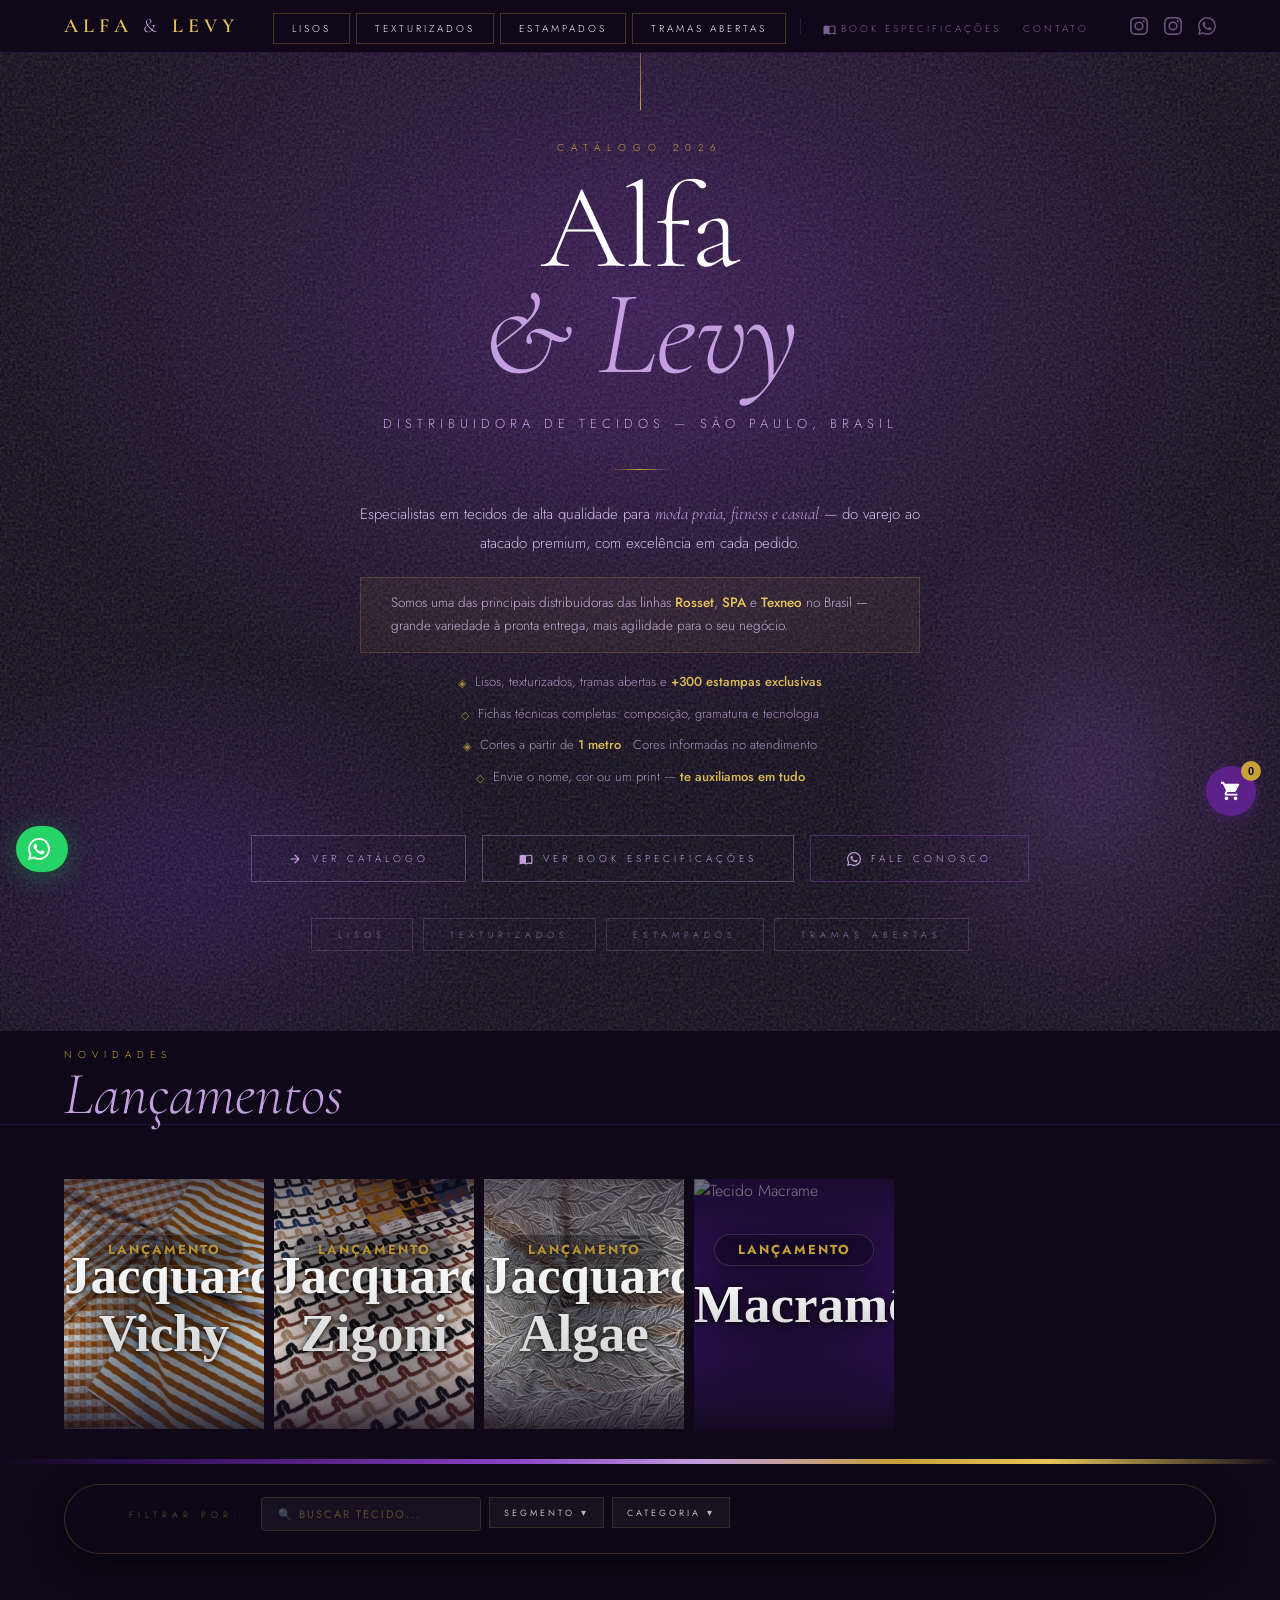
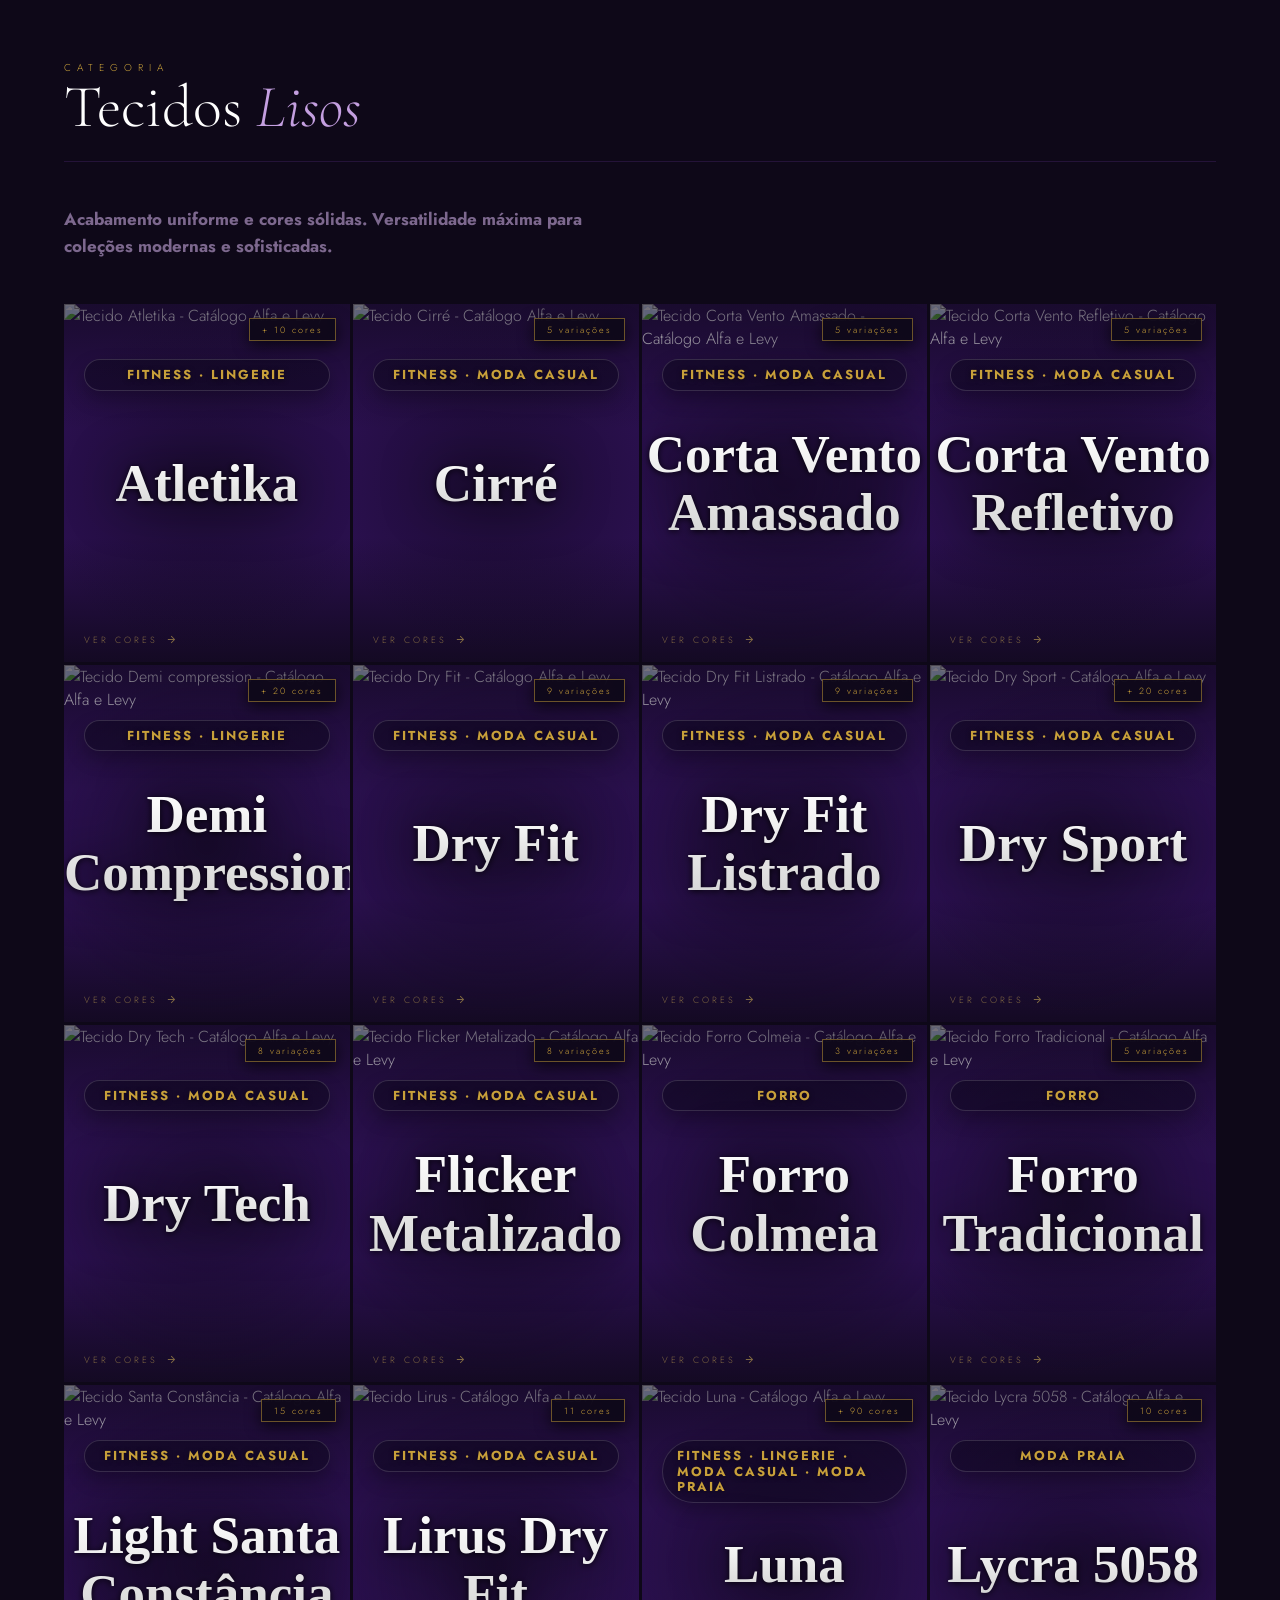
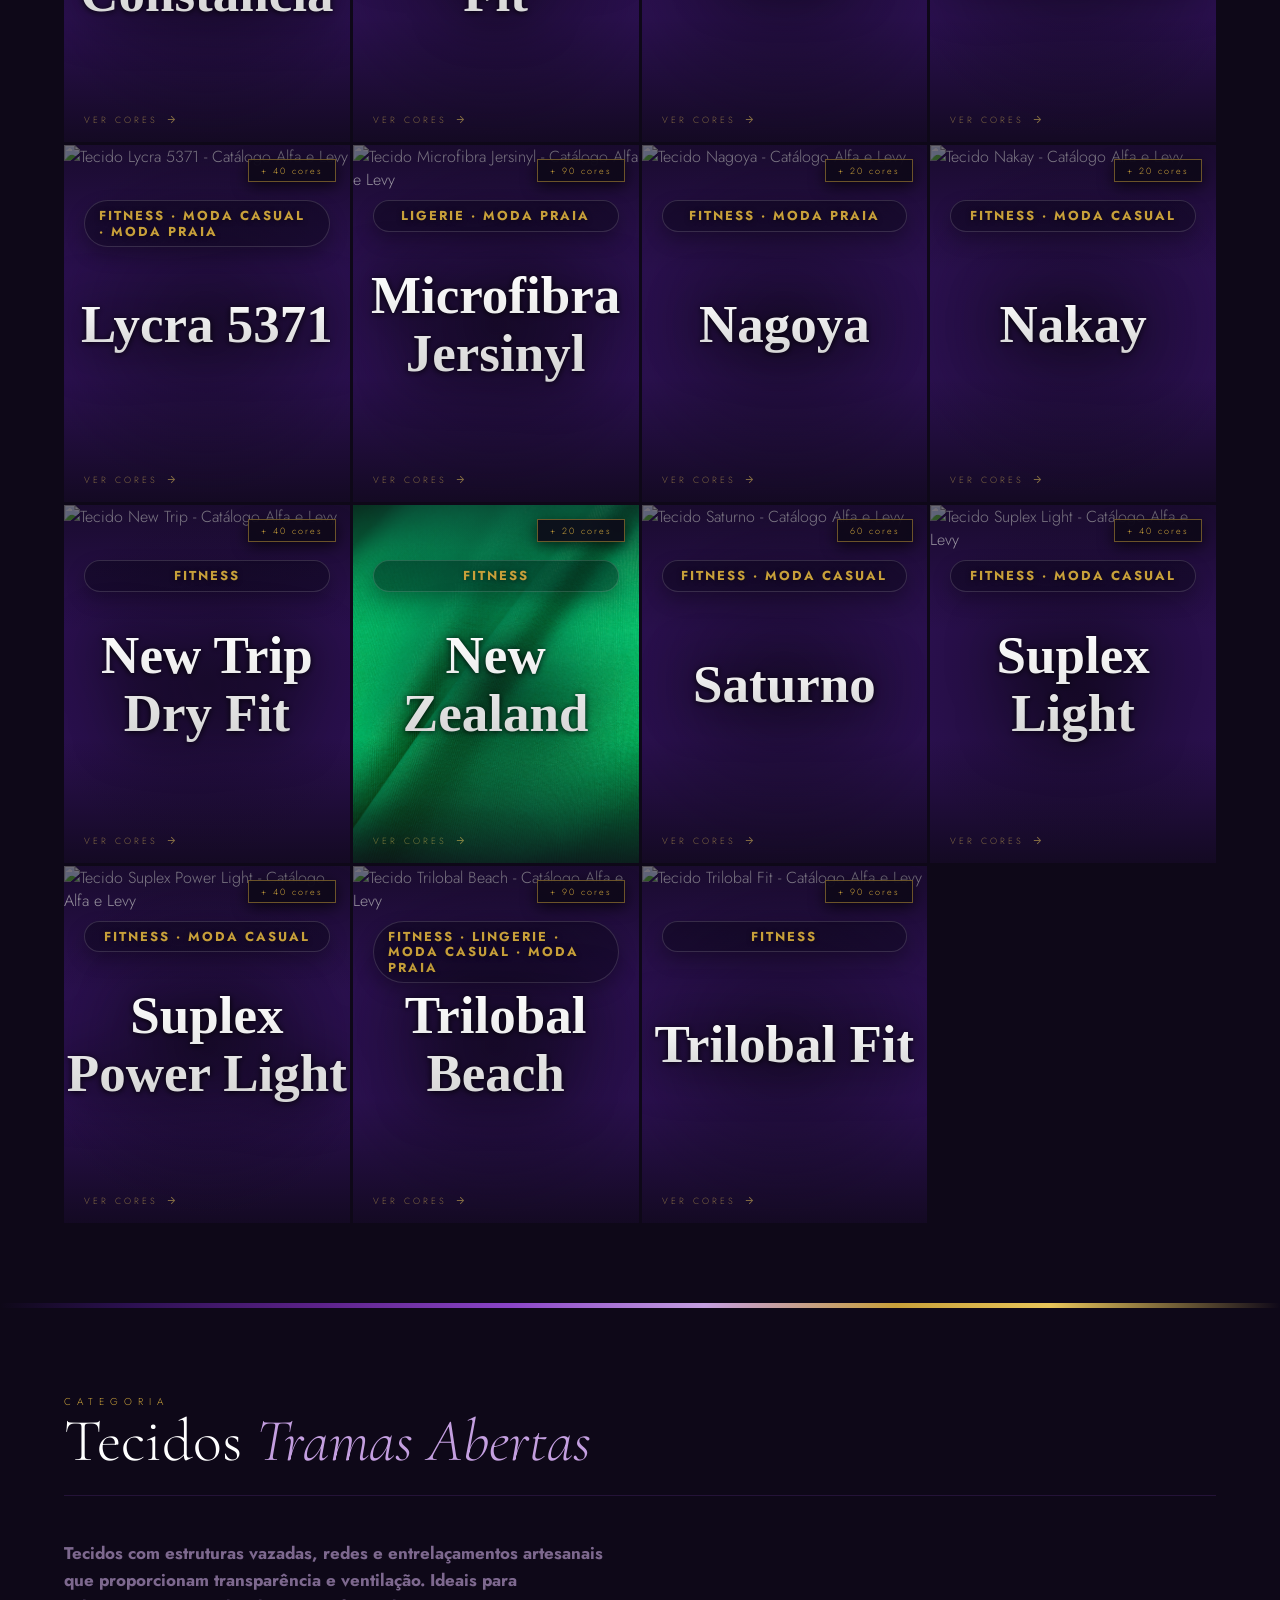
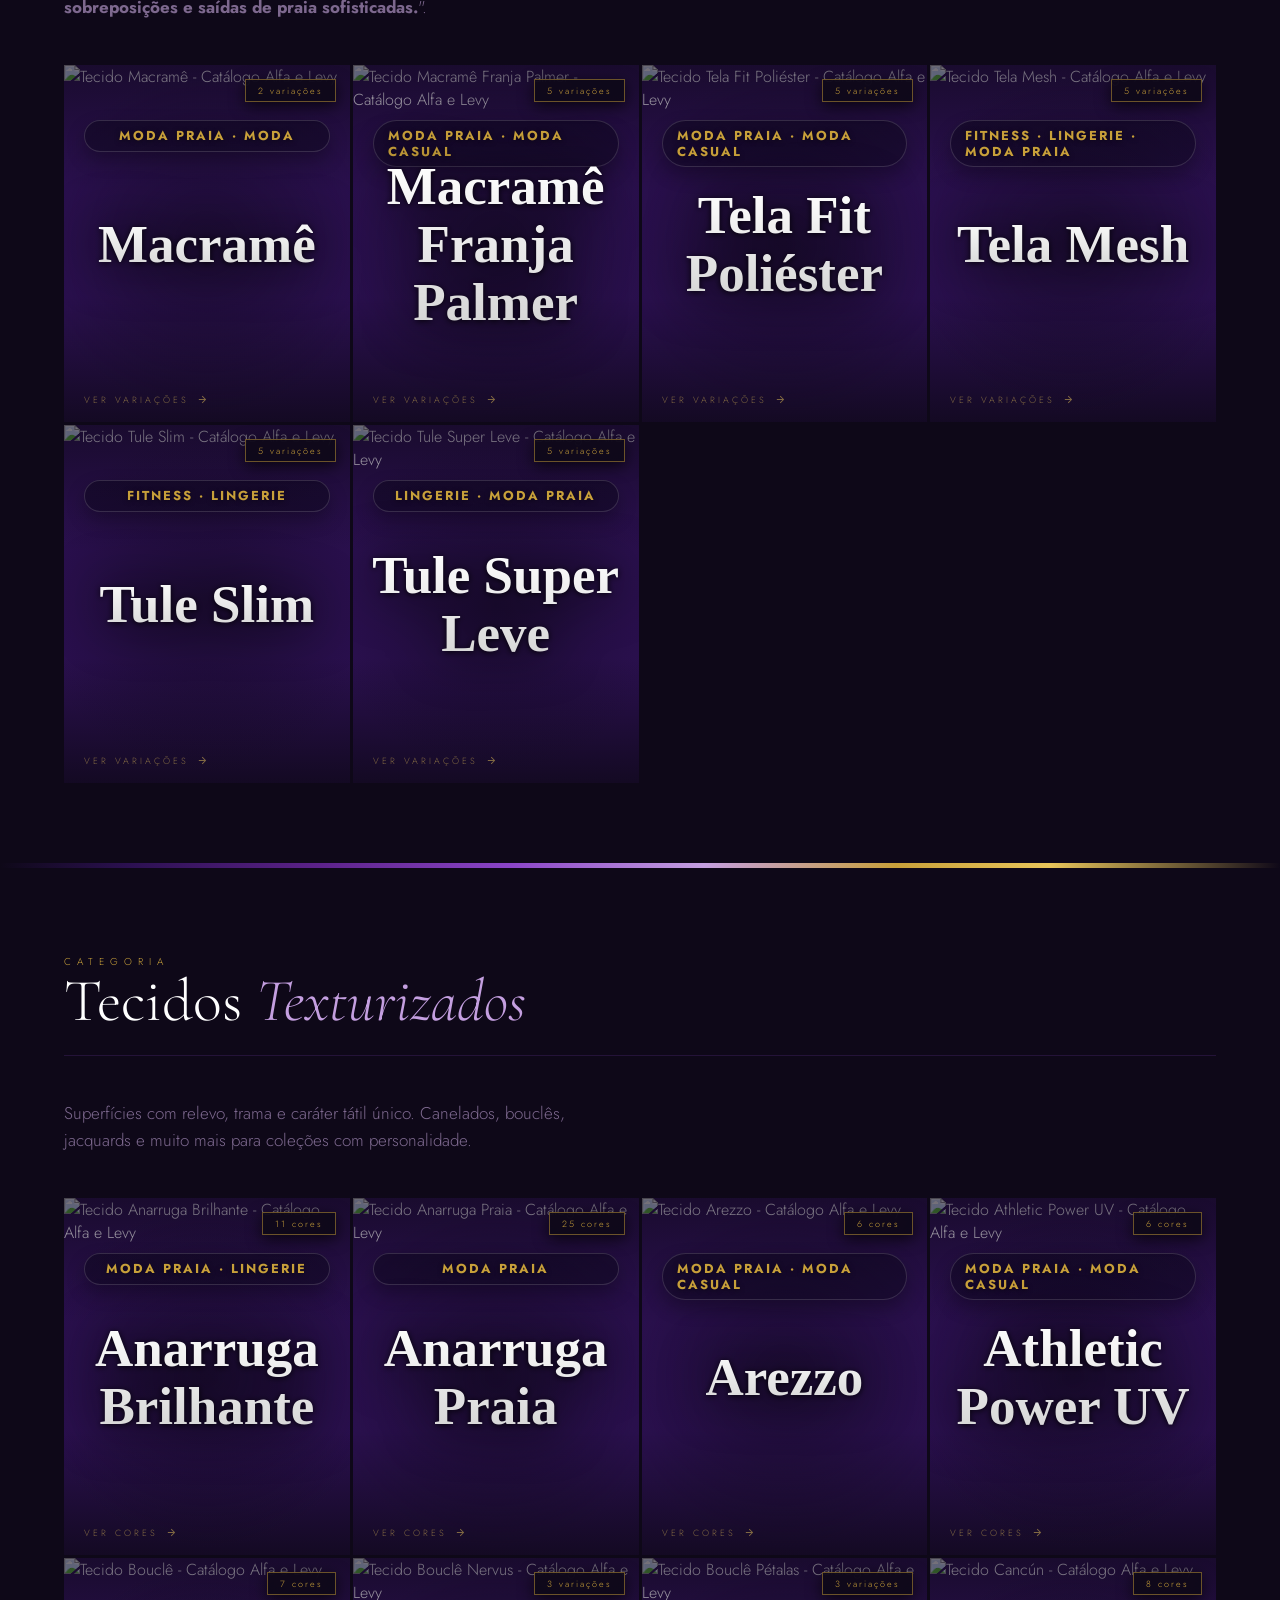
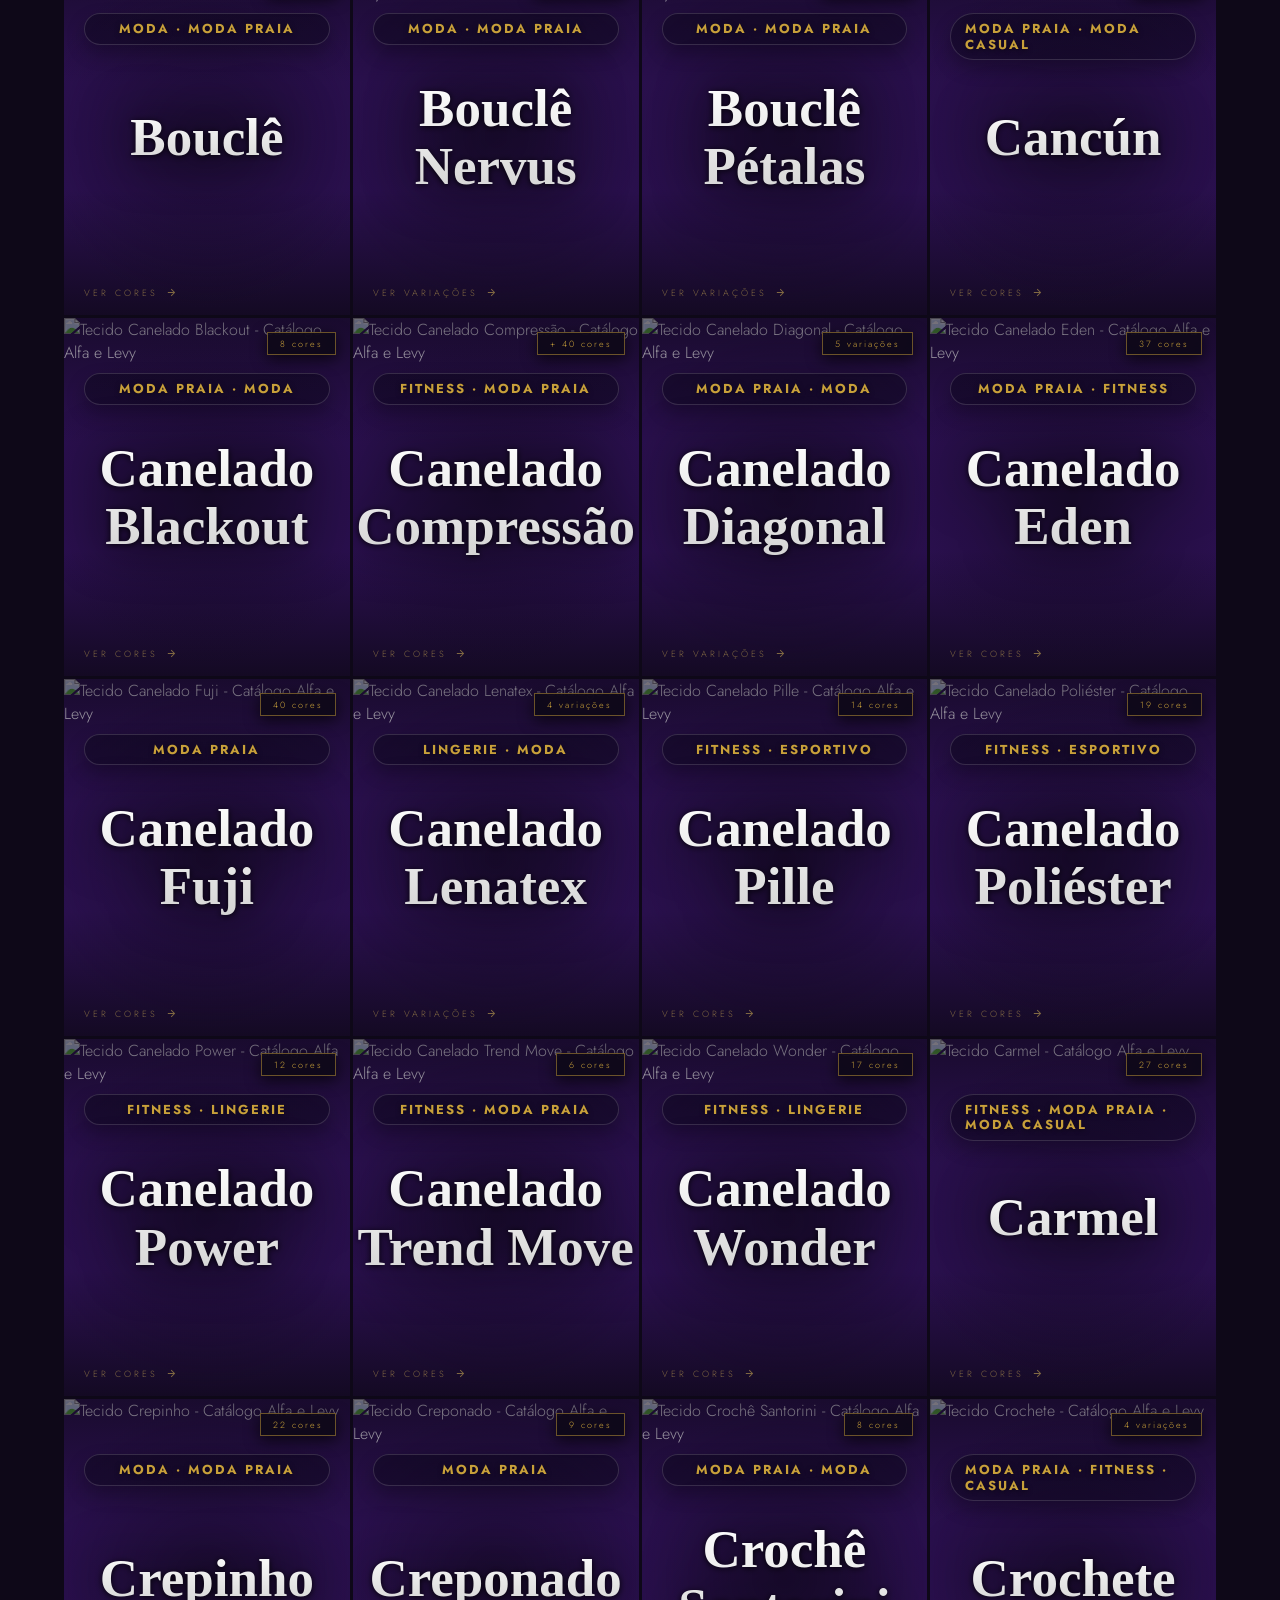
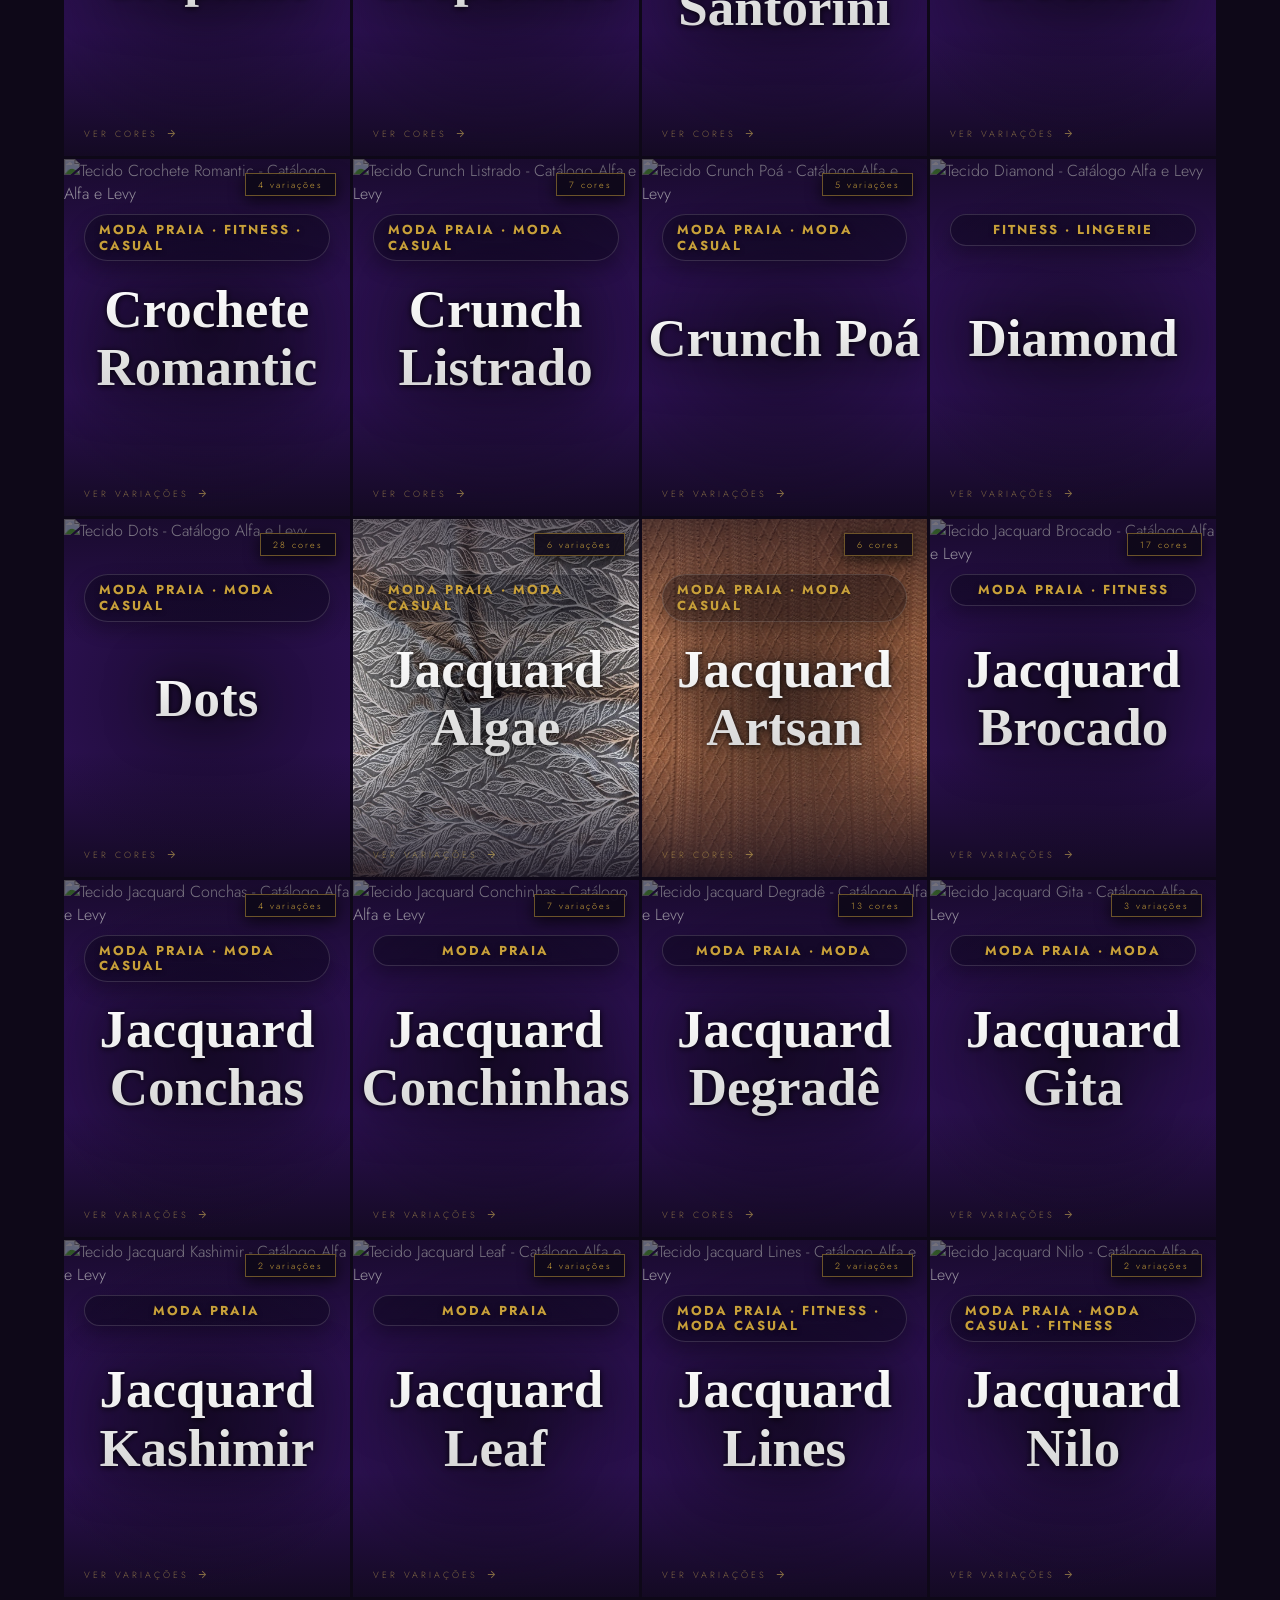
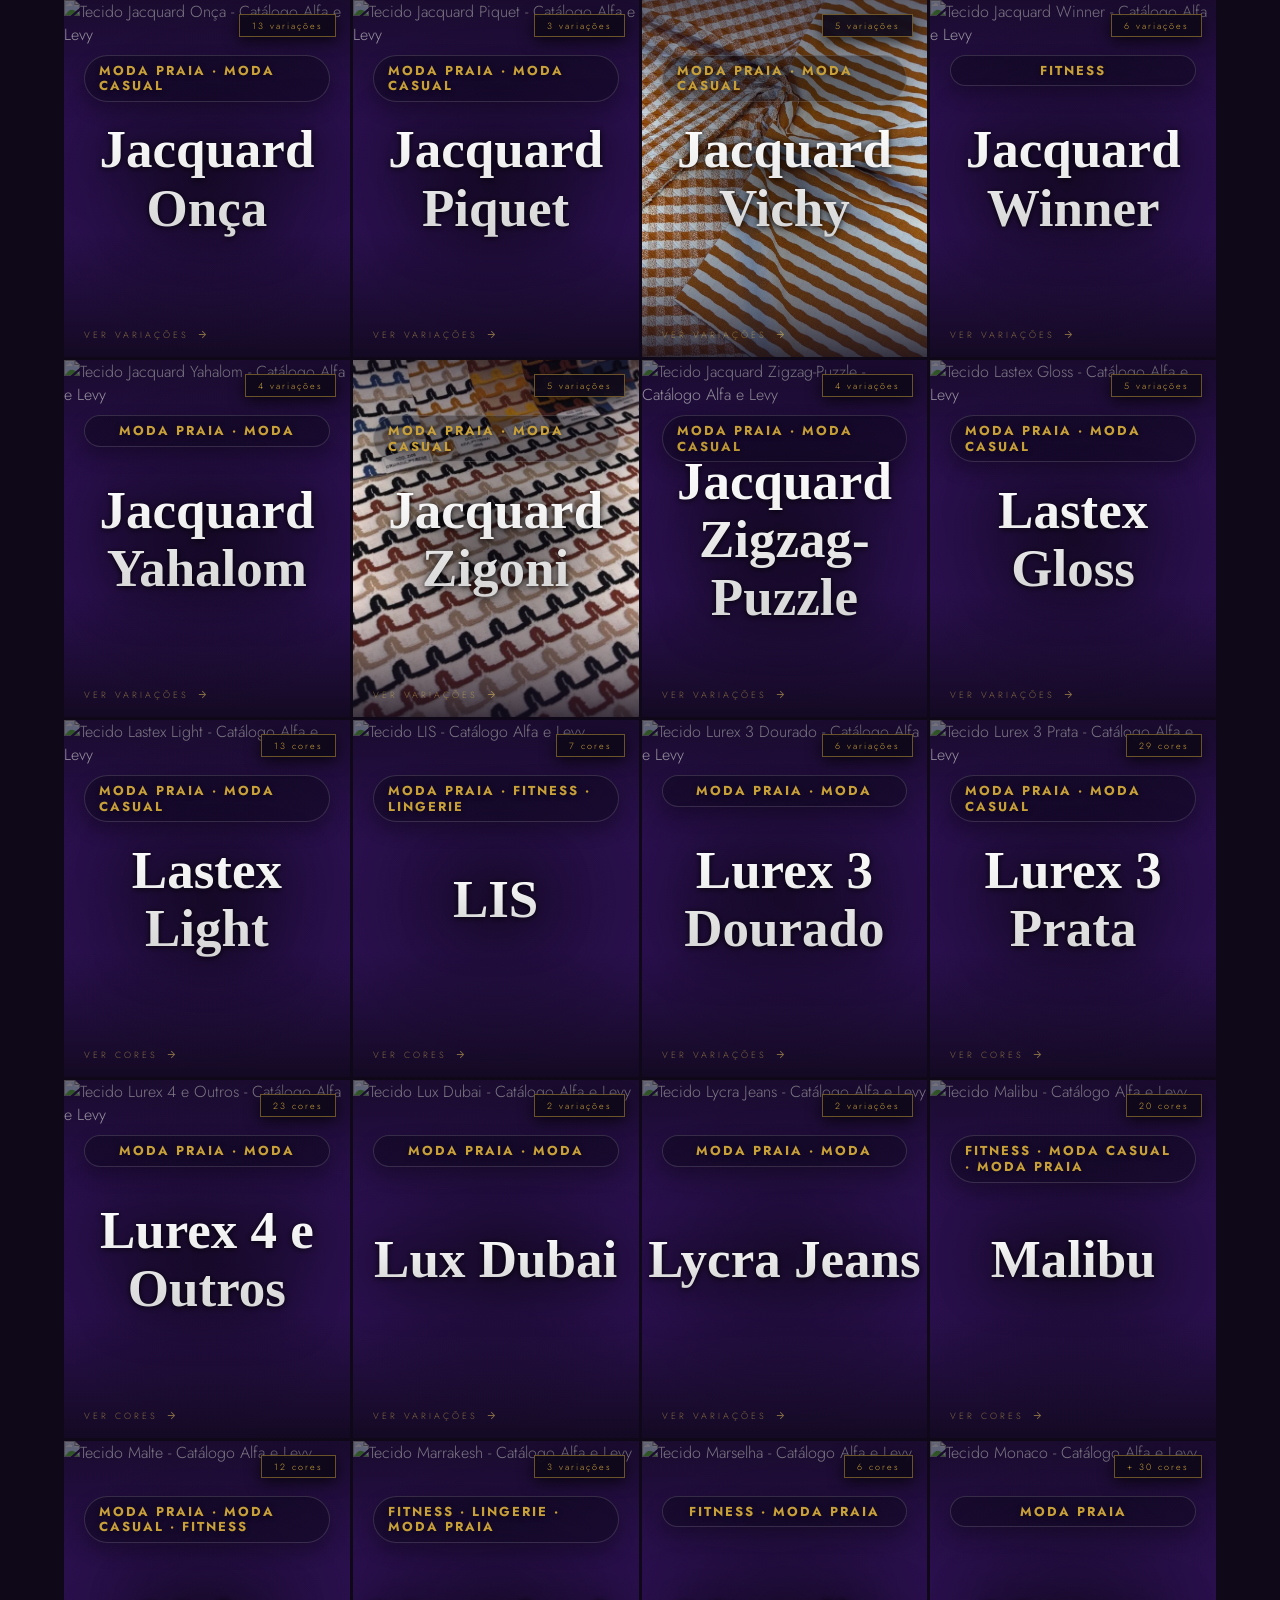
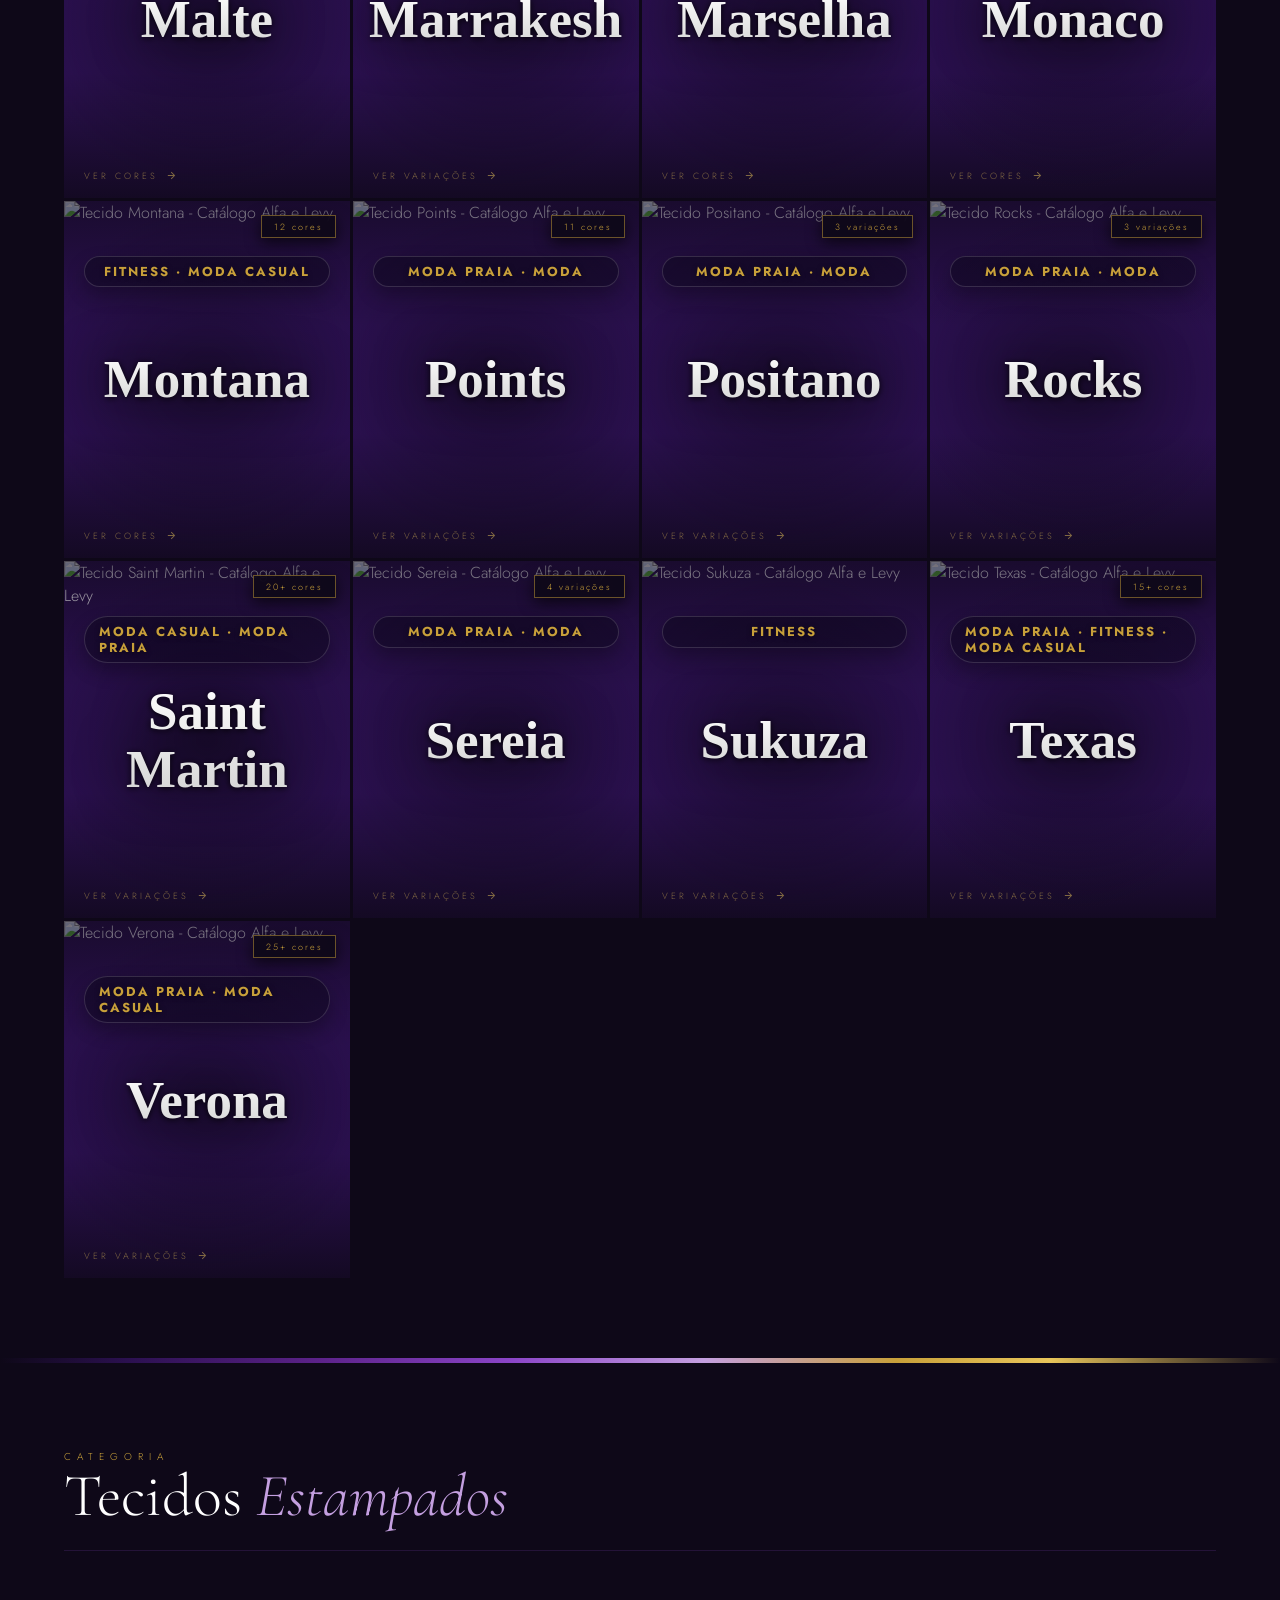
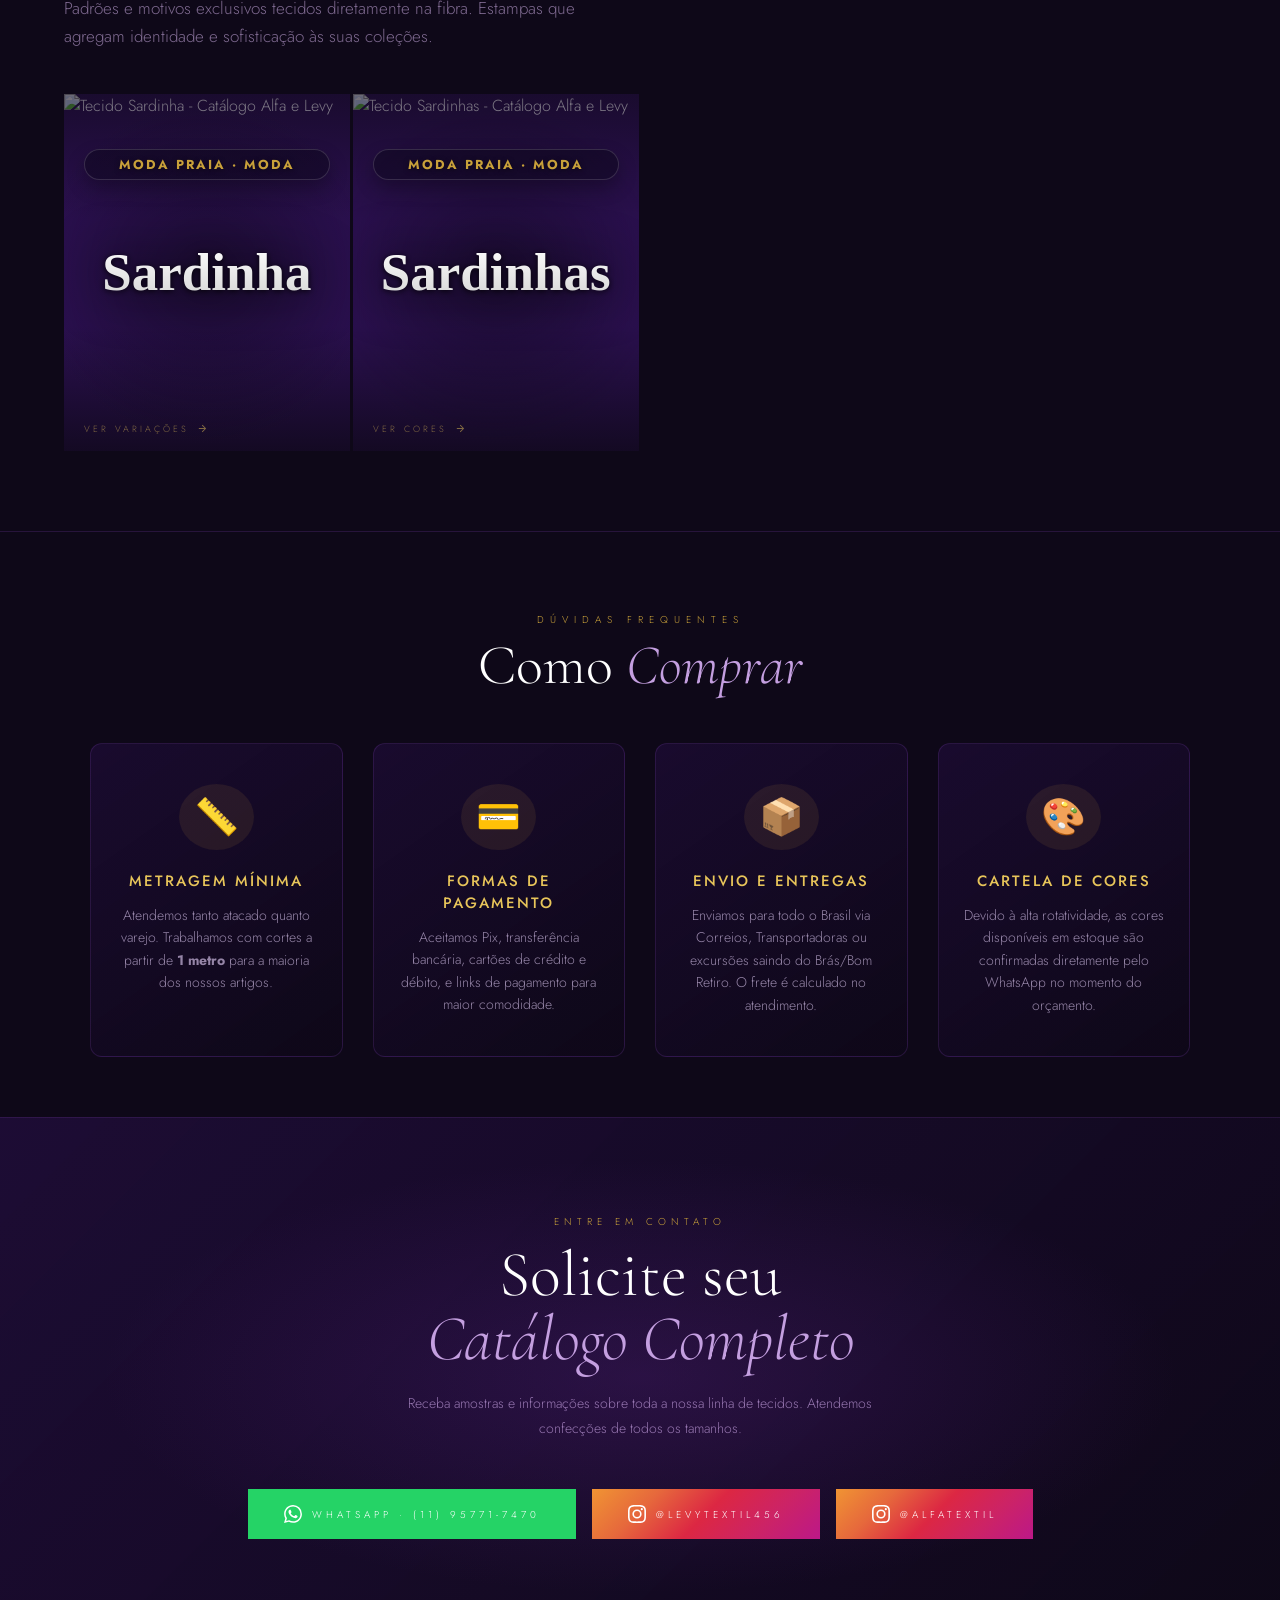
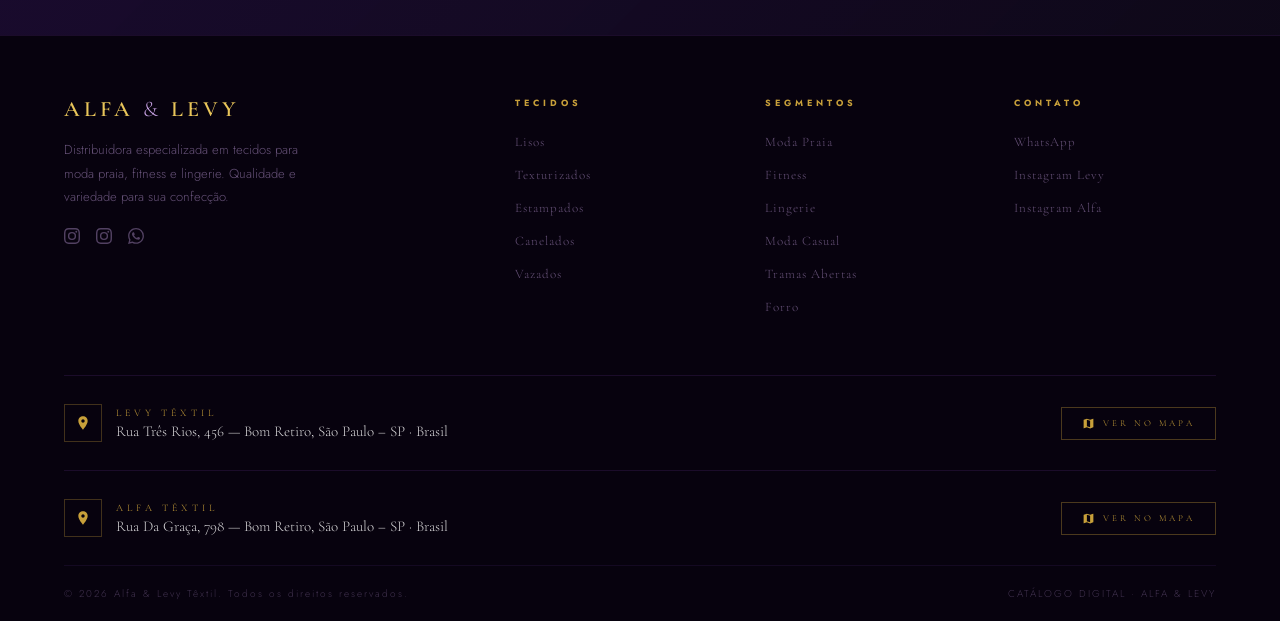
==== commit 9f5bfa8d: "att lavagem" ====
--- a/index.html
+++ b/index.html
@@ -543,6 +543,18 @@
       </div>
     </div>
 
+    <div class="fabric-card" data-key="SUPLEX_LIGHT" onclick="openFabric('SUPLEX_LIGHT')">
+      <img src="images/tecidos/LISOS/SUPLEX_LIGHT/page-01.jpg" alt="Tecido Suplex Light - Catálogo Alfa e Levy" loading="lazy">
+      <div class="fabric-overlay"></div>
+      <span class="fabric-pages-badge">+ 40 cores</span>
+      <div class="fabric-info">
+        <span class="fabric-name">Suplex Light</span>
+        <span class="fabric-tag">Fitness · Moda Casual</span>
+        <p class="fabric-desc">Microfibra com microporos para secagem ultrarrápida. Parceiro ideal para exercícios aeróbicos e corridas.</p>
+        <span class="fabric-cta">Ver cores <svg style="width:11px;height:11px;fill:currentColor"><use href="#ico-arrow"/>
+</svg></span>
+      </div>
+    </div>
     
     <div class="fabric-card" data-key="SUPLEX_POWER" onclick="openFabric('SUPLEX_POWER')">
       <img src="images/tecidos/LISOS/SUPLEX_POWER/page-01.jpg" alt="Tecido Suplex Power Light - Catálogo Alfa e Levy" loading="lazy">
